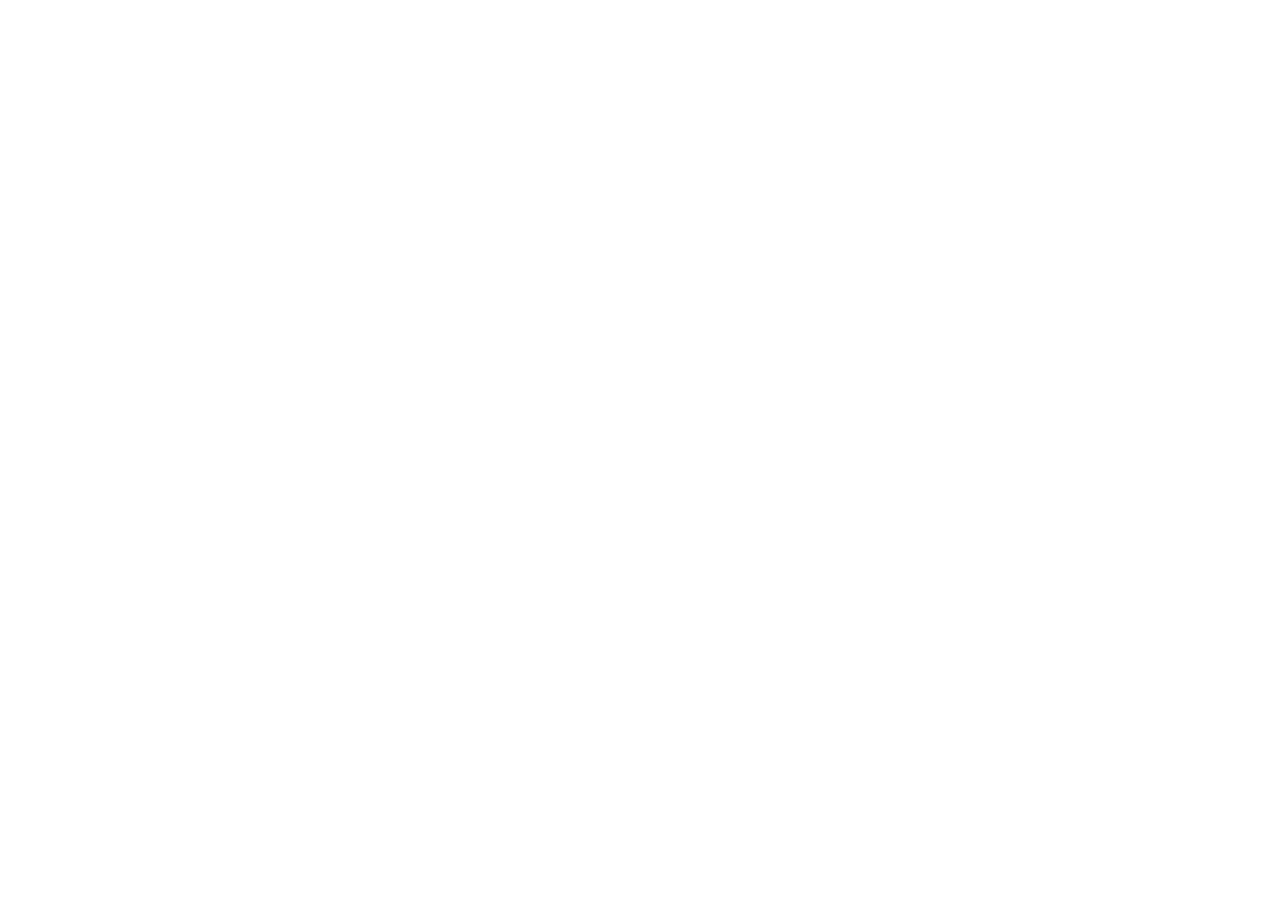
==== index.html @ dc981aa7 "deploy" ====
<!DOCTYPE html><html lang=""><head><meta charset="utf-8"><meta http-equiv="X-UA-Compatible" content="IE=edge"><meta name="viewport" content="width=device-width,initial-scale=1,maximum-scale=1,minimum-scale=1,viewport-fit=cover"><link rel="icon" href="/favicon.ico"><link rel="shortcut icon" href="/favicon.ico"><script async src="https://www.googletagmanager.com/gtag/js?id=G-6TL5RCTDJ3"></script><script src="/vemachine.js"></script><title>AveSwap</title><script>// function redirect() {
      //   let isMobile = /mobile|phone|pad|pod|iPhone|iPod|ios|iPad|Android|Mobile|BlackBerry|IEMobile|MQQBrowser|JUC|Fennec|wOSBrowser|BrowserNG|WebOS|Symbian|Windows Phone/i.test(navigator.userAgent)
      //   if (!isMobile && location.protocol.includes('http') && !location.host.includes('test') && !location.host.includes('jfswap')) {
      //     location.replace(location.href.replace('m.', ''))
      //   }
      // }
      // redirect()</script><link href="/static/css/Bridge.b11b07ba.css" rel="prefetch"><link href="/static/css/BridgeTx.01d89376.css" rel="prefetch"><link href="/static/css/LimitOrder.e5203918.css" rel="prefetch"><link href="/static/css/Swap.1fa4d553.css" rel="prefetch"><link href="/static/css/SwapTxs.ce551dad.css" rel="prefetch"><link href="/static/js/Bridge.b2d4d0d3.js" rel="prefetch"><link href="/static/js/BridgeTx.7d038ff4.js" rel="prefetch"><link href="/static/js/LimitOrder.824a1caa.js" rel="prefetch"><link href="/static/js/Swap.4b76251c.js" rel="prefetch"><link href="/static/js/SwapTxs.c3da7a2e.js" rel="prefetch"><link href="/static/js/chunk-1e1d5da4.9e9d38be.js" rel="prefetch"><link href="/static/js/chunk-2fb78ffe.a0fb2493.js" rel="prefetch"><link href="/static/js/chunk-65f6281f.8e186302.js" rel="prefetch"><link href="/static/js/chunk-6ba0bfd4.26ed86c7.js" rel="prefetch"><link href="/static/js/chunk-758f9f1c.9ced2335.js" rel="prefetch"><link href="/static/js/chunk-echarts.da0a5b92.js" rel="prefetch"><link href="/static/js/vendors~Swap.000477f6.js" rel="prefetch"><link href="/static/css/app.3b348940.css" rel="preload" as="style"><link href="/static/css/chunk-iconfont.5637885b.css" rel="preload" as="style"><link href="/static/css/chunk-vue.32d0aa99.css" rel="preload" as="style"><link href="/static/js/app.6eaf644f.js" rel="preload" as="script"><link href="/static/js/chunk-ethers.f6ecdf95.js" rel="preload" as="script"><link href="/static/js/chunk-iconfont.99126e54.js" rel="preload" as="script"><link href="/static/js/chunk-vue.ced84779.js" rel="preload" as="script"><link href="/static/js/runtime.89ff5430.js" rel="preload" as="script"><link href="/static/css/chunk-vue.32d0aa99.css" rel="stylesheet"><link href="/static/css/chunk-iconfont.5637885b.css" rel="stylesheet"><link href="/static/css/app.3b348940.css" rel="stylesheet"></head><body><noscript><strong>We're sorry but avedex-m doesn't work properly without JavaScript enabled. Please enable it to continue.</strong></noscript><div id="app"></div><script>window.dataLayer = window.dataLayer || [];
      function gtag(){dataLayer.push(arguments);}
      gtag('js', new Date());

      gtag('config', 'G-6TL5RCTDJ3');</script><script src="/static/js/runtime.89ff5430.js"></script><script src="/static/js/chunk-vue.ced84779.js"></script><script src="/static/js/chunk-iconfont.99126e54.js"></script><script src="/static/js/chunk-ethers.f6ecdf95.js"></script><script src="/static/js/app.6eaf644f.js"></script></body></html>
---- static/css/Bridge.b11b07ba.css ----
.rebate-swipe[data-v-cfb9e7fe]{padding:0!important}.rebate-container[data-v-cfb9e7fe]{width:100%;padding:.2rem .32rem 0;font-size:.24rem;color:#333;letter-spacing:0;font-weight:500;background:#fff}.rebate-container .rebate-bg[data-v-cfb9e7fe]{background-image:url(../../static/img/rebate-bg.fc50dbd7.png);background-repeat:no-repeat;background-size:cover;background-position:50%;height:.88rem;line-height:.88rem;padding:0 .2rem}.rebate-container .rebate-bg.fastTrade[data-v-cfb9e7fe]{background-image:url(../../static/img/fastTrade-bg.28799600.png)}.icon-settings[data-v-0301828e],.icon-slippage[data-v-0301828e]{font-size:.36rem}.icon-settings[data-v-0301828e]:active,.icon-slippage[data-v-0301828e]:active{opacity:.5}.popup-content[data-v-0301828e]{--van-cell-background-color:#fff}.radio-group[data-v-0301828e]{display:flex;align-items:center;justify-content:space-between;margin-bottom:.2rem;width:100%}.radio-group .radio-input[data-v-0301828e]{width:0;height:0;font-size:0;opacity:0}.radio-group .radio-input:checked+.radio-item[data-v-0301828e]{background:#558bed;color:#fff}.radio-group .radio-input:disabled+.radio-item[data-v-0301828e]{opacity:.5}.radio-group .radio-item[data-v-0301828e]{background:#f5f6f7;border-radius:.16rem;min-width:1.72rem;font-size:.28rem;color:#666;letter-spacing:0;font-weight:400;text-align:center;height:.64rem;line-height:.64rem}.slippage-label[data-v-0301828e]{font-size:.28rem;color:#333;letter-spacing:0;text-align:center;font-weight:400;text-align:left;display:flex;align-items:center}.slippage-label .iconfont[data-v-0301828e]:active{opacity:.5}.slippage-input[data-v-0301828e]{width:100%;display:flex;align-items:center;font-size:.32rem;color:#333;font-weight:400}.slippage-input .input[data-v-0301828e]{font-size:.28rem;background:#fff;border:.02rem solid #dcdee0;border-radius:.16rem;height:.72rem;padding:0 .28rem;flex:1}.slippage-input .input[data-v-0301828e]:focus-within{border-color:#558bed}.slippage-input .input[data-v-0301828e] .van-field__body{height:100%}.slippage-input span[data-v-0301828e]{margin-left:.1rem}.form-submit[data-v-0301828e]{margin-top:.8rem}.select-box[data-v-e9b17790]{display:inline-flex}.select-container[data-v-e9b17790]{width:100%;background:#f5f6f7;border-radius:.08rem;font-size:.32rem;color:#333;letter-spacing:0;font-weight:400;padding:.1rem 0;display:flex;align-items:center;justify-content:center;border:none}.select-container[data-v-e9b17790]>:first-child{min-width:70%}.select-container[data-v-e9b17790]:active{opacity:.5}.select-container .iconfont[data-v-e9b17790]{color:#999;font-size:.2rem;margin-left:.1rem}.search-bar[data-v-e9b17790]{background-color:#fff;z-index:5;position:sticky;top:0}.search-bar[data-v-e9b17790] .van-icon-clear{font-size:.4rem}.tabs[data-v-e9b17790]{z-index:3;position:sticky;top:1.08rem}.pop-title[data-v-e9b17790]{font-size:.28rem;color:#333;font-weight:400;padding:.28rem;background-color:#fff}.tokens[data-v-e9b17790]{background-color:#fff;padding-bottom:1rem}.token-container[data-v-e9b17790]{display:flex;align-items:center;justify-content:center}.token-container .text-s[data-v-e9b17790]{display:flex;flex-direction:column;justify-content:flex-start;align-items:flex-start;line-height:1}.token-container .text-l[data-v-e9b17790]{color:#999;font-size:.24rem}.token-item[data-v-e9b17790]{line-height:1;font-size:.28rem;display:flex;align-items:center;color:#333;letter-spacing:0;font-weight:400;padding:.28rem}.token-item[data-v-e9b17790]:active{opacity:.5}.token-item .icon-token[data-v-e9b17790]{margin-right:.14rem}.token-item .main[data-v-e9b17790]{display:flex;align-items:center}.token-item .minor[data-v-e9b17790]{font-size:.24rem;color:#999;letter-spacing:0;font-weight:400;margin-top:.04rem;display:inline-block}.right-label[data-v-e9b17790]{margin-right:10%;text-align:right;font-size:.28rem}.risk-status[data-v-e9b17790]{font-size:.24rem;color:#878fbc;border:.02rem solid;border-radius:.4rem;padding:.06rem .1rem;display:inline-block;margin-left:.1rem}.risk-status.high[data-v-e9b17790]{color:#f72121}.icon-token-container[data-v-e9b17790]{display:inline-block;position:relative}.icon-token-container .icon-network[data-v-e9b17790]{font-size:.28rem;position:absolute;bottom:.02rem;right:-.1rem;border-radius:50%;border:.02rem solid #fff}.un-tag[data-v-e9b17790]{font-size:.2rem;color:#999;margin-left:.1rem}.search-icon[data-v-e9b17790]{color:#999;padding:.1rem .1rem;text-align:center;flex:1;position:relative;z-index:1;border-left:.02rem solid #eee;border-radius:.04rem}.search-icon[data-v-e9b17790]:active{opacity:.5}.select-box[data-v-2622368e]{display:inline-flex}.select-container[data-v-2622368e]{width:100%;background-color:transparent;border-radius:.08rem;font-size:.24rem;color:#333;letter-spacing:0;font-weight:400;display:inline-flex;align-items:center;justify-content:center;border:none}.select-container[data-v-2622368e]:active{opacity:.5}.select-container .iconfont[data-v-2622368e]{color:#999;font-size:.2rem;margin-left:.1rem}.pop-title[data-v-2622368e]{font-size:.28rem;color:#333;font-weight:400;padding:.28rem;background-color:#fff}.tokens[data-v-2622368e]{background-color:#fff;padding-bottom:1rem}.token-container[data-v-2622368e]{display:flex;align-items:center;justify-content:center}.token-item-li[data-v-2622368e]{padding:0;border-bottom:.02rem solid #eee}.token-item-li.no-gas .token-item[data-v-2622368e],.token-item-li.no-gas[data-v-2622368e]{padding-bottom:0}.token-item[data-v-2622368e]{padding:.2rem .24rem;line-height:1;font-size:.28rem;display:flex;align-items:center;color:#333;letter-spacing:0;font-weight:400}.token-item[data-v-2622368e]:active{opacity:.5}.token-item.header[data-v-2622368e]{font-size:.24rem;color:#999;padding:.2rem .28rem 0 .28rem;box-shadow:none}.token-item .icon-token[data-v-2622368e]{margin-right:.14rem}.token-item .main[data-v-2622368e]{display:flex;align-items:center}.token-item .minor[data-v-2622368e]{font-size:.24rem;color:#999;letter-spacing:0;font-weight:400;margin-top:.04rem;display:inline-block}.right-label[data-v-2622368e]{margin-right:5%;text-align:right}.risk-status[data-v-2622368e]{font-size:.24rem;color:#878fbc;border:.02rem solid;border-radius:.4rem;padding:.06rem .1rem;display:inline-block;margin-left:.1rem}.risk-status.high[data-v-2622368e]{color:#f72121}.icon-token-container[data-v-2622368e]{display:inline-block;position:relative}.icon-token-container .icon-network[data-v-2622368e]{font-size:.28rem;position:absolute;bottom:0;right:-.1rem;border-radius:50%;border:.02rem solid #fff}.tag[data-v-2622368e]{font-size:.2rem;color:#fff;letter-spacing:0;font-weight:400;background:#12b886;border:.01rem solid #12b886;border-radius:.16rem;padding:.04rem .1rem;margin-left:.1rem}.tag.color-3f80f7[data-v-2622368e]{background:transparent;border:.02rem solid #3f80f7;color:#3f80f7}.tag-no-gas[data-v-2622368e]{font-size:.2rem;font-weight:400;padding:.06rem .24rem .1rem .3rem;color:#3f80f7;border-radius:.1rem .1rem 0 0}.submit-btn[data-v-18592c3f]{margin-top:.6rem}.token-container[data-v-18592c3f]{display:flex;align-items:center;justify-content:center}.icon-token-container[data-v-18592c3f]{display:inline-block;position:relative}.icon-token-container .icon-network[data-v-18592c3f]{font-size:.28rem;position:absolute;bottom:0;right:-.1rem;border-radius:50%;border:.02rem solid #fff}.swap-container[data-v-18592c3f]{font-size:.28rem;color:#333;letter-spacing:0;line-height:.32rem;font-weight:400;padding:.3rem .32rem}.swap-container .tips[data-v-18592c3f]{text-align:center;font-size:.24rem;color:#999;letter-spacing:0;line-height:.32rem;font-weight:400;margin-top:.1rem}.swap-container .li-item[data-v-18592c3f]{font-size:.24rem;margin-top:.2rem}.swap-container .li-item[data-v-18592c3f]>:first-child{color:#999}.tag[data-v-18592c3f]{font-size:.2rem;color:#3f80f7;letter-spacing:0;font-weight:400;border:.02rem solid #3f80f7;border-radius:.24rem;padding:.04rem .1rem;margin-left:.1rem}.txs-container[data-v-f70b5402]{background-color:#fff;margin-top:.2rem;padding:0;text-align:left;font-size:.28rem;color:#333;letter-spacing:0;font-weight:400;padding-bottom:1rem}.txs-container h3[data-v-f70b5402]{font-size:.28rem;color:#000;letter-spacing:0;font-weight:400;margin:0;padding:.24rem .32rem}.txs-container .label[data-v-f70b5402]{font-size:.24rem;color:#999;letter-spacing:0;font-weight:400}.txs-container .tx-li-item[data-v-f70b5402]{padding:.32rem}.token-container[data-v-f70b5402]{display:flex;align-items:center;justify-content:center}.icon-token-container[data-v-f70b5402]{display:inline-block;position:relative}.icon-token-container .icon-network[data-v-f70b5402]{font-size:.24rem;position:absolute;bottom:.02rem;right:-.08rem;border-radius:50%;border:.02rem solid #fff}.swap-title[data-v-87af1496]{font-size:.32rem;color:#000;font-weight:400;margin-bottom:.5rem;text-align:center}.swap-info[data-v-87af1496]{border-radius:.2rem;font-size:.28rem;color:#333;font-weight:400}.swap-info .swap-info_item[data-v-87af1496]{display:flex;justify-content:space-between;align-items:flex-start;font-size:.28rem;color:#333;font-weight:400}.swap-info .swap-info_item+.swap-info_item[data-v-87af1496]{margin-top:.3rem}.swap-info .swap-info_item .swap-info_item-value[data-v-87af1496]{text-align:right}.swap-info .swap-info_item .swap-info_item-value .p-item+.p-item[data-v-87af1496]{margin-top:.2rem}.swap-info .swap-info_item.header[data-v-87af1496]{flex-direction:column;align-items:center}.swap-info .swap-info_item.header .header-li[data-v-87af1496]{display:flex;align-items:center;justify-content:space-between;width:100%}.swap-info .swap-info_item.header .header-li .header-li_left[data-v-87af1496]{display:flex;align-items:center}.swap-info .swap-info_item.header .header-li .header-li_right[data-v-87af1496]{font-size:.28rem}.swap-info .swap-info_item.header .swap-info_item-value[data-v-87af1496]{display:flex;align-items:center}.swap-info .swap-info_item.header .icon-token[data-v-87af1496]{height:.48rem;border-radius:50%;margin-right:.1rem}.swap-info .swap-info_item.bottom-line[data-v-87af1496]{padding-bottom:.3rem;border-bottom:.02rem solid rgba(135,143,188,.3)}.switch-box[data-v-87af1496]{margin:.2rem 0;text-align:center}.switch-box .switch-icon[data-v-87af1496]{font-size:.28rem;font-weight:bolder;color:var(--van-color-primary);padding:.16rem;border-radius:50%;background:#dde6f7}.footer[data-v-87af1496]{display:flex;margin-top:.7rem;justify-content:center}.footer .submit-button[data-v-87af1496]{border-radius:.2rem}.icon-copy[data-v-87af1496]{margin-left:.1rem}.icon-copy[data-v-87af1496]:active{opacity:.5}.path-amm[data-v-87af1496],.path-list[data-v-87af1496]{display:flex;justify-content:center;align-items:center}.path-amm[data-v-87af1496]{flex-direction:column}.icon-amm-logo[data-v-87af1496]{width:.24rem}.bg-change[data-v-87af1496]{background:#f5f6f7;border-radius:.36rem;display:flex;align-items:center;justify-content:space-between;font-size:.24rem;color:#999;letter-spacing:0;line-height:.32rem;font-weight:400;--van-button-small-height:0.56rem;padding:.08rem .08rem .08rem .2rem;margin:.2rem 0}.bg-change .btn[data-v-87af1496]{min-width:1.72rem}.b-s-c[data-v-87af1496]{margin:.3rem 0}.b-s-c button[data-v-87af1496]{padding:0}.b-s-c ul[data-v-87af1496]{padding-left:.04rem}.select-container[data-v-76f032e2]{width:100%;background:transparent;border-radius:.08rem;letter-spacing:0;display:flex;align-items:center;justify-content:center;border:none}.select-container[data-v-76f032e2]:active{opacity:.5}.select-container .iconfont[data-v-76f032e2]{color:#999;font-size:.2rem;margin-left:.1rem}.setting-title[data-v-76f032e2]{font-size:.28rem;color:#999;font-weight:400;margin-bottom:.2rem}.setting-title.mb-0[data-v-76f032e2]{margin-bottom:0}.slippage-setting[data-v-76f032e2]{display:flex;justify-content:space-between}.slippage-setting button[data-v-76f032e2]{line-height:1;background:#f5f6f7;border-radius:.08rem;min-width:1.48rem;padding:.16rem 0;text-align:center;font-size:.28rem;color:#333;letter-spacing:0;font-weight:400}.slippage-setting button[data-v-76f032e2]:active{opacity:.5}.slippage-setting button.active[data-v-76f032e2]{background:#3f80f7;color:#fff}.slippage-setting .input[data-v-76f032e2]{width:1.48rem;border:.02rem solid #dcdee0;border-radius:.08rem;padding:.16rem .1rem}.submit-btn[data-v-76f032e2]{margin-top:.7rem;border-radius:.08rem}.iconfont[data-v-76f032e2]{color:#ccc;margin-right:.1rem;font-size:.32rem}.icon-settings[data-v-76f032e2]{margin-right:0;font-size:.36rem}.class-b-s[data-v-76f032e2]{border-top:.02rem solid #ebedf0;border-bottom:.02rem solid #ebedf0;padding:.3rem 0;margin:.3rem 0}.bridge-container[data-v-fc6f3938]{padding-bottom:1rem;background:#f8f8f8}.bridge-container .rebate-container[data-v-fc6f3938]{width:100%;padding:.2rem .32rem 0;font-size:.24rem;color:#333;letter-spacing:0;font-weight:500;background:#fff}.bridge-container .rebate-container .rebate-bg[data-v-fc6f3938]{background-image:url(../../static/img/rebate-bg.fc50dbd7.png);background-repeat:no-repeat;background-size:cover;background-position:50%;height:.88rem;line-height:.88rem;padding:0 .2rem}.bridge-container .top[data-v-fc6f3938]{background:#fff;display:flex;justify-content:space-between;align-items:center;padding:.2rem .32rem}.bridge-container .form-container[data-v-fc6f3938]{background:#fff;padding:.2rem .32rem}.bridge-container .card-container[data-v-fc6f3938]{font-size:.24rem;color:#999;background:#f5f6f7;border-radius:.08rem;padding:.2rem .32rem}.bridge-container .card-container .card-container_top[data-v-fc6f3938]{display:flex;justify-content:space-between;align-items:center}.bridge-container .card-container.t[data-v-fc6f3938]{border-radius:.2rem .2rem 0 0}.bridge-container .card-container.b[data-v-fc6f3938]{border-radius:0 0 .2rem .2rem}.bridge-container .max-btn[data-v-fc6f3938]{margin-left:.1rem;font-size:.24rem;height:.36rem;word-break:keep-all;font-size:.2rem;--van-button-border-width:0.01rem}.bridge-container .txs-container[data-v-fc6f3938]{background-color:#fff;margin-top:.2rem;padding:0;text-align:left;font-size:.28rem;color:#333;letter-spacing:0;font-weight:400}.bridge-container .txs-container h3[data-v-fc6f3938]{font-size:.28rem;color:#000;letter-spacing:0;font-weight:400;margin:0;padding:.24rem .32rem}.bridge-container .txs-container .label[data-v-fc6f3938]{font-size:.24rem;color:#999;letter-spacing:0;font-weight:400}.bridge-container .txs-container .tx-li-item[data-v-fc6f3938]{padding:.32rem}.input-number[data-v-fc6f3938]{--van-cell-vertical-padding:0.1rem;--van-cell-font-size:0.32rem;padding-right:0;width:3rem}.input-address[data-v-fc6f3938],.input-number[data-v-fc6f3938]{--van-cell-horizontal-padding:0;--van-cell-background-color:transparent}.input-address[data-v-fc6f3938]{--van-cell-vertical-padding:0;--van-cell-font-size:0.28rem;padding-left:.2rem;flex:1}.switch-container[data-v-fc6f3938]{display:flex;justify-content:center;margin:-.26rem 0}.switch-container .switch-box[data-v-fc6f3938]{display:flex;justify-content:center;align-items:center;width:.64rem;height:.64rem;border:.04rem solid #fff;border-radius:50%;background:#f5f6f7}.switch-container .switch-box[data-v-fc6f3938]:active{opacity:.5}.switch-container .icon-switch[data-v-fc6f3938]{font-size:.28rem;color:#3f80f7;font-weight:600}.submit-btn[data-v-fc6f3938]{margin-top:.4rem;border-radius:.08rem}.rate-container[data-v-fc6f3938]{font-size:.24rem;color:#999;letter-spacing:0;font-weight:400;text-align:center;padding:.2rem 0}.token-container[data-v-fc6f3938]{display:flex;align-items:center;justify-content:center}.icon-token-container[data-v-fc6f3938]{display:inline-block;position:relative}.icon-token-container .icon-network[data-v-fc6f3938]{font-size:.24rem;position:absolute;bottom:0;right:-.08rem;border-radius:50%;border:.02rem solid #fff}.swap-container[data-v-fc6f3938]{font-size:.28rem;color:#333;letter-spacing:0;line-height:.32rem;font-weight:400;padding:.3rem .32rem}.swap-container .tips[data-v-fc6f3938]{text-align:center;font-size:.24rem;color:#999;letter-spacing:0;line-height:.32rem;font-weight:400;margin-top:.1rem}.swap-container .li-item[data-v-fc6f3938]{font-size:.24rem;margin-top:.2rem}.swap-container .li-item[data-v-fc6f3938]>:first-child{color:#999}.icon-lang[data-v-fc6f3938]{font-size:.36rem;margin-left:.32rem}.icon-lang[data-v-fc6f3938]:active{opacity:.5}.icon-countDown[data-v-fc6f3938]{background:#c1c1c1;color:#fff;font-size:.2rem;width:.6rem;height:.36rem;border-radius:.36rem;text-align:center;line-height:.36rem;margin-right:.32rem;letter-spacing:-.01rem}.pop-content[data-v-fc6f3938]{text-align:center;font-size:.28rem;color:#333;letter-spacing:0;font-weight:400;padding:1rem .32rem 2rem .32rem}.pop-content .card[data-v-fc6f3938]{background:#f5f6f7;border-radius:.42rem;padding:.2rem .28rem}.pop-content .text-1[data-v-fc6f3938]{font-size:.28rem;font-weight:400;color:#333;text-align:center;margin-top:.3rem;margin-bottom:.12rem}.pop-content .text-2[data-v-fc6f3938]{font-size:.24rem;font-weight:400;color:#3f80f7}.icon-container[data-v-fc6f3938]{width:.96rem;height:.96rem;border-radius:50%;display:flex;justify-content:center;align-items:center;background:#f7f8fa;margin:0 auto}.icon-container .icon-s[data-v-fc6f3938]{font-size:.48rem}.support-container[data-v-fc6f3938]{display:flex;align-items:center;justify-content:center;font-size:.28rem;color:#999;padding:.4rem 0 0 0}.support-container img[data-v-fc6f3938]{height:.48rem;margin-left:.2rem}.iconfont.icon-contacts[data-v-fc6f3938]{color:#999;font-size:.4rem;margin-left:.5rem}.select-action-pop[data-v-fc6f3938] .van-action-sheet__close{z-index:2}.select-container[data-v-fc6f3938]{font-size:.28rem}.select-title[data-v-fc6f3938]{background-color:#fff;width:100%;position:absolute;z-index:1;top:0;left:0;padding:.2rem 0;font-size:.32rem;display:flex;justify-content:center;align-items:center}.select-title button[data-v-fc6f3938]{border:none;background-color:transparent;padding:.1rem .2rem;color:#999}.select-title button.active[data-v-fc6f3938]{color:#333}.select-placeholder[data-v-fc6f3938]{height:1rem}.select-content[data-v-fc6f3938]{font-size:.28rem;color:#333;letter-spacing:0;font-weight:400;padding:0 .3rem 1rem}.select-content .select-item[data-v-fc6f3938]{display:flex;align-items:center;justify-content:space-between;font-size:.28rem;font-weight:400;border-bottom:.01rem solid #ebedf0;padding:.24rem 0}.select-content .select-item .select-item_left[data-v-fc6f3938]{color:#999}.select-content .select-item .select-item_left .select-item_left-bottom[data-v-fc6f3938]{margin-top:.04rem;display:flex;align-items:center;font-size:.24rem;color:#000;letter-spacing:0;font-weight:400}.select-content .select-item .select-item_left .select-item_left-bottom .icon-copy[data-v-fc6f3938]{font-size:.28rem;color:#999;margin-left:.1rem}.swap-label[data-v-fc6f3938]{background:#fff;font-size:.24rem;color:#999;letter-spacing:0;font-weight:400;padding:.04rem 0 .2rem 0;margin-top:.4rem}.swap-label li[data-v-fc6f3938]{display:flex;width:100%;justify-content:space-between;align-items:center}.swap-label li+li[data-v-fc6f3938]{margin-top:.08rem}.swap-label li[data-v-fc6f3938]>:nth-child(2){color:#333}.swap-label .swap-label_item-left[data-v-fc6f3938]{display:flex;align-items:center}.swap-label .swap-label_item-left .icon-changjianwentixiangguanwenti[data-v-fc6f3938]{color:#999;font-size:.28rem;margin-left:.1rem}.swap-label .select-token[data-v-fc6f3938]{display:flex;align-items:center;font-size:.24rem;color:#333;letter-spacing:0}.swap-label .select-token[data-v-fc6f3938]:active{opacity:.5}.swap-label .select-token.iconfont[data-v-fc6f3938]{color:#999;font-size:.2rem;margin-left:.1rem}.path-list[data-v-fc6f3938]{display:flex;justify-content:center;align-items:center;flex-wrap:wrap}.path-list.flex-start[data-v-fc6f3938]{justify-content:flex-start}.path-amm[data-v-fc6f3938]{display:flex;flex-direction:column;align-items:center;justify-content:center}.icon-amm-logo[data-v-fc6f3938]{width:.24rem}.token-item[data-v-fc6f3938]{line-height:1;font-size:.28rem;display:flex;align-items:center;color:#333;letter-spacing:0;font-weight:400;padding:.28rem}.token-item[data-v-fc6f3938]:active{opacity:.5}.token-item .flex-1[data-v-fc6f3938]{flex:1}.token-item .flex-2[data-v-fc6f3938]{flex:3}.token-item.header[data-v-fc6f3938]{font-size:.24rem;color:#999;padding:.2rem .28rem 0 .28rem}.token-item .icon-token[data-v-fc6f3938]{margin-right:.14rem}.token-item .main[data-v-fc6f3938]{display:flex;align-items:center}.token-item .minor[data-v-fc6f3938]{font-size:.24rem;color:#999;letter-spacing:0;font-weight:400;margin-top:.04rem;display:inline-block}.tag[data-v-fc6f3938]{font-size:.2rem;color:#fff;letter-spacing:0;font-weight:400;background:#12b886;border:.01rem solid #12b886;border-radius:.16rem;padding:.04rem .1rem;margin-left:.1rem}.select-action-pop .van-action-sheet__close{z-index:2}.tx-li-item[data-v-772f82de]{padding:.24rem .32rem;background-color:#fff;text-align:left;font-size:.28rem;color:#333;letter-spacing:0;font-weight:400}.tx-li-item .label[data-v-772f82de]{font-size:.24rem;color:#999;letter-spacing:0;font-weight:400}.token-container[data-v-772f82de]{display:flex;align-items:center;justify-content:center}.icon-token-container[data-v-772f82de]{display:inline-block;position:relative}.icon-token-container .icon-network[data-v-772f82de]{font-size:.24rem;position:absolute;bottom:.02rem;right:-.08rem;border-radius:50%;border:.02rem solid #fff}.btn-s[data-v-772f82de]{min-width:1rem;height:.44rem;margin-left:.1rem}.status-txt[data-v-772f82de]{font-size:.24rem;letter-spacing:0;font-weight:400}.select-container[data-v-605f2e86]{width:100%;background:#f5f6f7;border-radius:.08rem;font-size:.32rem;color:#333;letter-spacing:0;font-weight:400;padding:0;display:flex;align-items:center;justify-content:center;border:none}.select-container[data-v-605f2e86]>:first-child{min-width:70%}.select-container[data-v-605f2e86]:active{opacity:.5}.select-container .iconfont[data-v-605f2e86]{color:#999;font-size:.2rem;margin-left:.1rem}.search-bar[data-v-605f2e86]{background-color:#fff;z-index:3;position:sticky;top:0}.pop-title[data-v-605f2e86]{font-size:.28rem;color:#333;font-weight:400;padding:.28rem;background-color:#fff}.tokens[data-v-605f2e86]{background-color:#fff;padding-bottom:1rem;height:60vh}.token-container[data-v-605f2e86]{display:flex;align-items:center;justify-content:center}.token-item[data-v-605f2e86]{line-height:1;font-size:.28rem;display:flex;align-items:center;color:#333;letter-spacing:0;font-weight:400;padding:.28rem}.token-item[data-v-605f2e86]:active{opacity:.5}.token-item .icon-token[data-v-605f2e86]{margin-right:.14rem}.token-item .main[data-v-605f2e86]{display:flex;align-items:center}.token-item .minor[data-v-605f2e86]{font-size:.24rem;color:#999;letter-spacing:0;font-weight:400;margin-top:.04rem;display:inline-block}.right-label[data-v-605f2e86]{margin-right:10%;text-align:right;font-size:.28rem}.risk-status[data-v-605f2e86]{font-size:.24rem;color:#878fbc;border:.02rem solid;border-radius:.4rem;padding:.06rem .1rem;display:inline-block;margin-left:.1rem}.risk-status.high[data-v-605f2e86]{color:#f72121}.text-s[data-v-605f2e86]{display:flex;flex-direction:column;justify-content:flex-start;align-items:flex-start;line-height:1}.text-s .text-l[data-v-605f2e86]{color:#999;font-size:.24rem}.swap-title[data-v-3f55fafa]{font-size:.32rem;color:#000;font-weight:400;margin-bottom:.5rem;text-align:center}.swap-info[data-v-3f55fafa]{border-radius:.2rem;font-size:.28rem;color:#333;font-weight:400}.swap-info .swap-info_item[data-v-3f55fafa]{font-size:.24rem;color:#999;letter-spacing:0;font-weight:400;display:flex;justify-content:space-between;align-items:flex-start}.swap-info .swap-info_item+.swap-info_item[data-v-3f55fafa]{margin-top:.3rem}.swap-info .swap-info_item.tips[data-v-3f55fafa]{line-height:1.2}.swap-info .swap-info_item.tips+.tips[data-v-3f55fafa]{margin-top:.1rem}.swap-info .swap-info_item.tips.danger[data-v-3f55fafa]{color:#f81111}.swap-info .swap-info_item.tips.warning[data-v-3f55fafa]{color:#f8be46}.swap-info .swap-info_item .swap-info_item-value[data-v-3f55fafa]{flex-wrap:wrap;flex:1;font-size:.28rem;color:#333;letter-spacing:0;font-weight:400;display:flex;align-items:center;justify-content:flex-end}.swap-info .swap-info_item.header[data-v-3f55fafa]{flex-direction:column;align-items:center;font-size:.28rem;color:#333;font-weight:400}.swap-info .swap-info_item.header .header-li[data-v-3f55fafa]{display:flex;align-items:center;justify-content:space-between;width:100%}.swap-info .swap-info_item.header .header-li .header-li_left[data-v-3f55fafa]{display:flex;align-items:center}.swap-info .swap-info_item.header .header-li .header-li_right[data-v-3f55fafa]{font-size:.28rem}.swap-info .swap-info_item.header .swap-info_item-value[data-v-3f55fafa]{display:flex;align-items:center}.swap-info .swap-info_item.header .icon-token[data-v-3f55fafa]{height:.48rem;border-radius:50%;margin-right:.1rem}.switch-box[data-v-3f55fafa]{margin:.2rem 0;text-align:center}.switch-box .switch-icon[data-v-3f55fafa]{font-size:.28rem;font-weight:bolder;color:var(--van-color-primary);padding:.16rem;border-radius:50%;background:#dde6f7}.footer[data-v-3f55fafa]{display:flex;margin-top:.7rem;justify-content:center}.footer .submit-button[data-v-3f55fafa]{height:.76rem}.icon-copy[data-v-3f55fafa]{margin-left:.1rem}.icon-copy[data-v-3f55fafa]:active{opacity:.5}.path-amm[data-v-3f55fafa],.path-list[data-v-3f55fafa]{display:flex;justify-content:center;align-items:center}.path-amm[data-v-3f55fafa]{flex-direction:column}.icon-amm-logo[data-v-3f55fafa]{width:.24rem}.bg-change[data-v-3f55fafa]{background:#f5f6f7;border-radius:.36rem;display:flex;align-items:center;justify-content:space-between;font-size:.24rem;color:#999;letter-spacing:0;line-height:.32rem;font-weight:400;--van-button-small-height:0.56rem;padding:.08rem .08rem .08rem .2rem;margin:.2rem 0}.bg-change .btn[data-v-3f55fafa]{min-width:1.72rem}.icon-token[data-v-3f55fafa]{height:.4rem;border-radius:50%;margin-right:.1rem}.tag-question[data-v-3f55fafa]{background:#ffe9ec;border-radius:.16rem;font-size:.24rem;color:#f6465d;letter-spacing:0;line-height:.32rem;font-weight:400;margin-left:.1rem;border:none;padding:0 .1rem}.swap-container[data-v-1df704e0]{--van-nav-bar-background-color:#fff;--van-nav-bar-arrow-size:0.4rem;--van-nav-bar-title-text-color:#333;--van-nav-bar-icon-color:#191c32;--van-cell-background-color:#fff;background:#f8f8f8;min-height:100vh}.top[data-v-1df704e0]{background:#fff;font-size:.28rem;color:#333;text-align:center;font-weight:400;padding:.22rem .28rem}.top .left[data-v-1df704e0],.top[data-v-1df704e0]{display:flex;align-items:center}.top .left[data-v-1df704e0]:active{opacity:.5}.top .icon-lang[data-v-1df704e0]{font-size:.36rem;margin-left:.32rem}.top .icon-lang[data-v-1df704e0]:active{opacity:.5}.swap-content[data-v-1df704e0]{background:#fff;padding:.2rem .28rem .2rem .28rem;display:flex}.swap-content_left[data-v-1df704e0]{flex:1.2}.swap-content_center[data-v-1df704e0]{width:.28rem}.swap-content_right[data-v-1df704e0]{flex:.8;overflow-y:auto}.swap-form[data-v-1df704e0]{flex:1}.swap-form[data-v-1df704e0] .van-stepper{display:inline-flex;width:100%}.swap-form[data-v-1df704e0] .van-stepper .van-stepper__input{flex:1}.select-c[data-v-1df704e0]{margin-bottom:.2rem;font-size:.28rem;--vs-font-size:0.28rem;--vs-border-width:0.01rem;--vs-border-color:#f5f6f7}.select-c[data-v-1df704e0] .v-select{background:#f5f6f7;border-radius:.08rem;padding:0 .06rem}.price-label[data-v-1df704e0]{background:#f0f0f0;border-radius:.08rem;font-size:.28rem;color:#999;letter-spacing:0;font-weight:400;margin-top:.2rem;text-align:center;padding:.2rem 0}.outAmount-input[data-v-1df704e0]{background:#f5f6f7;border-radius:.08rem;padding:.12rem .2rem;font-size:.28rem;align-items:center}.select-token[data-v-1df704e0]{display:flex;align-items:center;font-size:.24rem;color:#333;letter-spacing:0}.select-token[data-v-1df704e0]:active{opacity:.5}.select-token.iconfont[data-v-1df704e0]{color:#999;font-size:.2rem;margin-left:.1rem}.section-1[data-v-1df704e0]{display:flex;justify-content:space-between;align-items:center;font-size:.24rem;color:#999;letter-spacing:0;font-weight:400;margin-top:.2rem}.section-1+.section-1[data-v-1df704e0]{margin-top:.06rem}.section-1[data-v-1df704e0] :last-child{color:#333;text-align:right;word-wrap:break-word;word-break:break-word}.section-1 .max-btn[data-v-1df704e0]{border:none;color:var(--van-color-primary);background:transparent;padding:0;margin-left:.1rem}.submit-btn[data-v-1df704e0]{margin-top:.4rem;border-radius:.12rem}.token-info[data-v-1df704e0]{display:flex;align-items:center;font-size:.28rem;color:#333;text-align:center;font-weight:400}.right-section-1[data-v-1df704e0]{display:flex;align-items:center;flex-wrap:wrap;font-size:.28rem;color:#333;letter-spacing:0;font-weight:500;margin-top:.2rem}.right-section-1[data-v-1df704e0] :nth-child(2){font-size:.28rem;letter-spacing:0;font-weight:500;margin-left:.1rem}.right-section-2[data-v-1df704e0]{width:100%}.right-section-2 th[data-v-1df704e0]{font-size:.24rem;color:#666;letter-spacing:0;font-weight:500;padding:.04rem 0}.right-section-2 td[data-v-1df704e0]{padding:.04rem 0;font-size:.24rem;color:#666;letter-spacing:0;font-weight:400}.right-section-2 td[data-v-1df704e0] :nth-child(2){color:#999}.right-section-2 td[data-v-1df704e0]:first-child,.right-section-2 th[data-v-1df704e0]:first-child{text-align:left}.right-section-2 td[data-v-1df704e0]:nth-child(2),.right-section-2 th[data-v-1df704e0]:nth-child(2){text-align:right}.btn-more[data-v-1df704e0]{width:100%;font-size:.24rem;color:#999;letter-spacing:0;font-weight:400;display:flex;align-items:center;justify-content:center;margin:.16rem 0}.btn-more[data-v-1df704e0]:active{opacity:.5}.swap-label[data-v-1df704e0]{background:#fff;font-size:.24rem;color:#999;letter-spacing:0;font-weight:400;padding:.04rem .28rem .2rem .28rem}.swap-label li[data-v-1df704e0]{display:flex;width:100%;justify-content:space-between;align-items:center}.swap-label li+li[data-v-1df704e0]{margin-top:.08rem}.swap-label li[data-v-1df704e0]>:nth-child(2){color:#333}.section-bottom[data-v-1df704e0]{margin-top:.2rem}.section-bottom .title[data-v-1df704e0]{--van-tabs-bottom-bar-height:0.04rem;background-color:#fff;border:.01rem solid #ebedf0;display:flex;align-items:center;font-size:.24rem;color:#999;letter-spacing:0;text-align:center;font-weight:400;padding:0 .28rem 0 0}.section-bottom .title .icon-checked[data-v-1df704e0]{margin-right:.1rem}.section-bottom .tag-status[data-v-1df704e0]{font-size:.24rem;color:#666;font-weight:400;background:#f6f6f6;border-radius:.04rem;padding:.04rem .1rem;min-width:1rem;text-align:center}.section-bottom .tag-status.green[data-v-1df704e0]{color:#12b886;background:#dbf4ed}.search-bar[data-v-1df704e0]{background-color:#fff;z-index:3;position:sticky;top:0}.pop-title[data-v-1df704e0]{font-size:.28rem;color:#333;font-weight:400;padding:.28rem;background-color:#fff}.tokens[data-v-1df704e0]{background-color:#fff;padding-bottom:1rem}.token-item .flex-1[data-v-1df704e0]{flex:1}.token-item .flex-2[data-v-1df704e0]{flex:3}.select-token-btn[data-v-1df704e0] button{padding:0;margin:0}.icon-history[data-v-1df704e0]{font-size:.4rem;margin-left:.36rem}.icon-history[data-v-1df704e0]:active{opacity:.5}.icon-shuaxin[data-v-1df704e0]{font-size:.4rem;margin-left:.36rem}.icon-shuaxin[data-v-1df704e0]:active{opacity:.5}.swap-label_item-left[data-v-1df704e0]{display:flex;align-items:center}.swap-label_item-left .icon-changjianwentixiangguanwenti[data-v-1df704e0]{color:#999;font-size:.28rem;margin-left:.1rem}.warning-1[data-v-1df704e0]{color:#ff0!important}.warning[data-v-1df704e0]{color:#f7933f!important}.danger[data-v-1df704e0]{color:#f81111!important}.path-list[data-v-1df704e0]{display:flex;justify-content:center;align-items:center;flex-wrap:wrap}.path-list.flex-start[data-v-1df704e0]{justify-content:flex-start}.path-amm[data-v-1df704e0]{display:flex;flex-direction:column;align-items:center;justify-content:center}.icon-amm-logo[data-v-1df704e0]{width:.24rem}.swap-submitted-container[data-v-1df704e0]{display:flex;flex-direction:column;align-items:center}.swap-submitted-container .icon-success-box[data-v-1df704e0]{border-radius:50%;background-color:#eee;display:inline-flex;align-items:center;justify-content:center;width:1.4rem;height:1.4rem}.swap-submitted-container .icon-success-box .icon-success[data-v-1df704e0]{width:1rem;color:var(--van-color-primary)}.swap-submitted-container .text-1[data-v-1df704e0]{font-size:.4rem;color:#333;font-weight:400;margin-top:.4rem}.swap-submitted-container .text-2[data-v-1df704e0]{font-size:.28rem;color:#787b86;font-weight:400;margin-top:.2rem}.swap-submitted-container .submit-button[data-v-1df704e0]{margin-top:.8rem}.swap-submitted-container .btn-close[data-v-1df704e0]{margin-top:.3rem}.footer-container[data-v-1df704e0]{display:flex;justify-content:center;align-items:center;padding:0 .3rem}.section-audit[data-v-1df704e0]{font-size:.24rem;display:flex;align-items:center;justify-content:center;color:#999;padding:.6rem 0}.section-audit img[data-v-1df704e0]{height:.6rem;margin-left:.2rem}.icon-countDown[data-v-1df704e0]{background:#c1c1c1;color:#fff;font-size:.2rem;width:.36rem;height:.36rem;border-radius:50%;text-align:center;line-height:.36rem;margin-right:.32rem;letter-spacing:-.01rem}.router-pop[data-v-1df704e0]{font-size:.32rem;text-align:left;padding:.4rem 0}.router-pop .title[data-v-1df704e0]{text-align:center}.router-pop .text[data-v-1df704e0]{color:#999;font-size:.24rem}.router-pop .flex[data-v-1df704e0]{display:flex}.router-pop .flex-1[data-v-1df704e0]{flex:1}.token-item[data-v-1df704e0]{line-height:1;font-size:.28rem;display:flex;align-items:center;color:#333;letter-spacing:0;font-weight:400;padding:.28rem}.token-item[data-v-1df704e0]:active{opacity:.5}.token-item.header[data-v-1df704e0]{font-size:.24rem;color:#999;padding:.2rem .28rem 0 .28rem}.token-item .icon-token[data-v-1df704e0]{margin-right:.14rem}.token-item .main[data-v-1df704e0]{display:flex;align-items:center}.token-item .minor[data-v-1df704e0]{font-size:.24rem;color:#999;letter-spacing:0;font-weight:400;margin-top:.04rem;display:inline-block}.right-label[data-v-1df704e0]{margin-right:.2rem;text-align:right}.tag[data-v-1df704e0]{font-size:.2rem;color:#fff;letter-spacing:0;font-weight:400;background:#12b886;border:.01rem solid #12b886;border-radius:.16rem;padding:.04rem .1rem;margin-left:.1rem}.card-container[data-v-1df704e0]{font-size:.24rem;background:#f5f6f7;border-radius:.12rem;padding:.2rem .32rem;position:relative}.card-container .target-tag[data-v-1df704e0]{position:absolute;left:0;top:0;font-size:.12rem;color:#3f80f7;letter-spacing:0;font-weight:400;background:#ebf2fe;border-radius:.12rem 0 .1rem 0;padding:.04rem .16rem}.card-container .card-container_top .s-text[data-v-1df704e0],.card-container .card-container_top[data-v-1df704e0]{font-size:.24rem;color:#999}.card-container .btn-t[data-v-1df704e0]{font-size:.2rem;color:var(--van-color-primary);border:none;padding:0;margin:0;margin-left:.1rem;background-color:transparent}.card-container .input-number[data-v-1df704e0]{flex:1;--van-cell-vertical-padding:0;--van-cell-horizontal-padding:0.1rem;--van-cell-background-color:transparent;--van-cell-font-size:0.32rem;padding-right:0}.btn-list[data-v-1df704e0]{display:flex;justify-content:flex-end;align-items:center;padding:.2rem 0 .1rem 0}.btn-list .btn-t[data-v-1df704e0]{font-size:.2rem;color:var(--van-color-primary);border:none;margin:0;margin-left:.1rem;background-color:transparent;border:.02rem solid;border-radius:.2rem;padding:.04rem .1rem;color:#999}.btn-list .btn-t[data-v-1df704e0]:focus{color:var(--van-color-primary)}.btn-p-list[data-v-1df704e0]{display:flex;justify-content:space-between;align-items:center;padding:.2rem 0}.btn-p-list .btn-t[data-v-1df704e0]{width:calc(25% - .06rem);font-size:.2rem;color:var(--van-color-primary);border:none;margin:0;background:#f5f6f7;padding:.04rem .1rem;height:.16rem}.btn-p-list .btn-t[data-v-1df704e0]:focus{background:var(--van-color-primary)}.icon-collapse-down[data-v-1df704e0]{font-size:.24rem}.switch-container[data-v-1df704e0]{position:relative;display:flex;justify-content:center;margin:-.26rem 0;z-index:1}.switch-container .switch-box[data-v-1df704e0]{display:flex;justify-content:center;align-items:center;width:.64rem;height:.64rem;border:.04rem solid #fff;border-radius:50%;background:#f5f6f7}.switch-container .switch-box[data-v-1df704e0]:active{opacity:.5}.switch-container .icon-switch[data-v-1df704e0]{font-size:.28rem;color:#3f80f7;font-weight:600}.limit-price-label[data-v-1df704e0]{font-size:.24rem;color:#999;letter-spacing:0;font-weight:400}.limit-price-icon[data-v-1df704e0]{font-size:.32rem;background-color:transparent;margin:0;padding:0;border:none;color:#333}.limit-price-icon[data-v-1df704e0]:disabled{color:#999}.limit-price-icon[data-v-1df704e0]:active{opacity:.5}.tabs-triangle[data-v-1df704e0]{background:#f5f6f7;border-radius:.08rem;display:flex;font-size:.28rem;color:#999;letter-spacing:0;font-weight:400;margin-bottom:.2rem;--tab-w:0.2rem}.tabs-triangle .tab-item[data-v-1df704e0]{flex:1;background:#f5f6f7;border:none;border-radius:.08rem;padding:.12rem .24rem}.tabs-triangle .tab-item[data-v-1df704e0]:active{opacity:.5}.tabs-triangle .tab-item+.tab-item[data-v-1df704e0]{margin-left:.2rem}.tabs-triangle .tab-item+.tab-item.active[data-v-1df704e0]{border-radius:.04rem .08rem .08rem .04rem}.tabs-triangle .tab-item+.tab-item.active[data-v-1df704e0]:after{content:"";background:#3f80f7;position:absolute;display:inline-flex;width:var(--tab-w);height:100%;top:50%;right:100%;left:auto;transform:translateY(-50%);clip-path:polygon(0 50%,var(--tab-w) 0,var(--tab-w) 100%)}.tabs-triangle .tab-item.active[data-v-1df704e0]{background:#3f80f7;color:#fff;position:relative;border:.01rem solid #3f80f7;border-radius:.08rem .04rem .04rem .08rem}.tabs-triangle .tab-item.active[data-v-1df704e0]:after{content:"";background:#3f80f7;position:absolute;display:inline-flex;width:var(--tab-w);height:100%;top:50%;left:100%;right:auto;transform:translateY(-50%);clip-path:polygon(0 100%,var(--tab-w) 50%,0 0)}.tabs-triangle .tab-item.active.up[data-v-1df704e0]{background:var(--upColor);border-color:var(--upColor)}.tabs-triangle .tab-item.active.up[data-v-1df704e0]:after{background:var(--upColor)}.tabs-triangle .tab-item.active.down[data-v-1df704e0]{background:var(--downColor);border-color:var(--downColor)}.tabs-triangle .tab-item.active.down[data-v-1df704e0]:after{background:var(--downColor)}.max-btn[data-v-1df704e0]{margin-left:.06rem;height:.32rem;word-break:keep-all;font-size:.2rem;--van-button-border-width:0.01rem}.tag-box[data-v-1df704e0]{border:.01rem solid #3f80f7;border-radius:.04rem;font-size:.24rem;color:#3f80f7;letter-spacing:0;font-weight:400;padding:.02rem .04rem;margin-left:.1rem}.icon-svg[data-v-1df704e0]{font-size:.48rem;margin-right:.08rem}.icon-collapse-down[data-v-557a6e45]{font-size:.24rem}.select-container[data-v-557a6e45]{width:100%;background:#f5f6f7;border-radius:.08rem;font-size:.28rem;color:#333;letter-spacing:0;font-weight:400;padding:.1rem 0;margin:.2rem 0 0 0;display:flex;align-items:center;justify-content:center;border:none}.select-container[data-v-557a6e45]>:first-child{min-width:70%}.select-container[data-v-557a6e45]:active{opacity:.5}.select-container .iconfont[data-v-557a6e45]{color:#999;font-size:.2rem;margin-left:.1rem}.search-bar[data-v-557a6e45]{background-color:#fff;z-index:3;position:sticky;top:0}.pop-title[data-v-557a6e45]{font-size:.28rem;color:#333;font-weight:400;padding:.28rem;background-color:#fff}.tokens[data-v-557a6e45]{background-color:#fff;padding-bottom:1rem}.token-container[data-v-557a6e45]{display:flex;align-items:center;justify-content:center}.token-item[data-v-557a6e45]{line-height:1;font-size:.28rem;display:flex;align-items:center;color:#333;letter-spacing:0;font-weight:400;padding:.28rem}.token-item.disabled[data-v-557a6e45],.token-item[data-v-557a6e45]:active{opacity:.5}.token-item .icon-token[data-v-557a6e45]{margin-right:.14rem}.token-item .main[data-v-557a6e45]{display:flex;align-items:center}.token-item .minor[data-v-557a6e45]{font-size:.24rem;color:#999;letter-spacing:0;font-weight:400;margin-top:.04rem;display:inline-block}.right-label[data-v-557a6e45]{margin-right:10%;text-align:right;font-size:.28rem}.risk-status[data-v-557a6e45]{font-size:.24rem;color:#878fbc;border:.02rem solid;border-radius:.4rem;padding:.06rem .1rem;display:inline-block;margin-left:.1rem}.risk-status.high[data-v-557a6e45]{color:#f72121}.icon-collapse-down[data-v-779f66de]{font-size:.24rem}.select-container[data-v-779f66de]{width:100%;background:#f5f6f7;border-radius:.08rem;font-size:.28rem;color:#333;letter-spacing:0;font-weight:400;padding:.1rem 0;margin:.2rem 0 0 0;display:flex;align-items:center;justify-content:center;border:none}.select-container[data-v-779f66de]>:first-child{min-width:70%}.select-container[data-v-779f66de]:active{opacity:.5}.select-container .iconfont[data-v-779f66de]{color:#999;font-size:.2rem;margin-left:.1rem}.search-bar[data-v-779f66de]{background-color:#fff;z-index:3;position:sticky;top:0}.pop-title[data-v-779f66de]{font-size:.28rem;color:#333;font-weight:400;padding:.28rem;background-color:#fff}.tokens[data-v-779f66de]{background-color:#fff;padding-bottom:1rem}.token-container[data-v-779f66de]{display:flex;align-items:center;justify-content:center}.token-item[data-v-779f66de]{line-height:1;font-size:.28rem;display:flex;align-items:center;color:#333;letter-spacing:0;font-weight:400;padding:.28rem}.token-item[data-v-779f66de]:active{opacity:.5}.token-item .icon-token[data-v-779f66de]{margin-right:.14rem}.token-item .main[data-v-779f66de]{display:flex;align-items:center}.token-item .minor[data-v-779f66de]{font-size:.24rem;color:#999;letter-spacing:0;font-weight:400;margin-top:.04rem;display:inline-block}.right-label[data-v-779f66de]{margin-right:10%;text-align:right;font-size:.28rem}.risk-status[data-v-779f66de]{font-size:.24rem;color:#878fbc;border:.02rem solid;border-radius:.4rem;padding:.06rem .1rem;display:inline-block;margin-left:.1rem}.risk-status.high[data-v-779f66de]{color:#f72121}.icon-slippage[data-v-0ce3f71c]{font-size:.36rem}.icon-slippage[data-v-0ce3f71c]:active{opacity:.5}.popup-content[data-v-0ce3f71c]{--van-cell-background-color:#fff}.radio-group[data-v-0ce3f71c]{display:flex;align-items:center;justify-content:space-between;margin-bottom:.2rem;width:100%}.radio-group .radio-input[data-v-0ce3f71c]{width:0;height:0;font-size:0;opacity:0}.radio-group .radio-input:checked+.radio-item[data-v-0ce3f71c]{background:#3f80f7;color:#fff}.radio-group .radio-item[data-v-0ce3f71c]{background:#f5f6f7;border-radius:.16rem;min-width:1.72rem;font-size:.28rem;color:#666;letter-spacing:0;font-weight:400;text-align:center;height:.64rem;line-height:.64rem}.slippage-label[data-v-0ce3f71c]{font-size:.28rem;color:#333;letter-spacing:0;text-align:center;font-weight:400;text-align:left;display:flex;align-items:center}.slippage-label .iconfont[data-v-0ce3f71c]:active{opacity:.5}.slippage-input[data-v-0ce3f71c]{width:100%;display:flex;align-items:center;font-size:.32rem;color:#333;font-weight:400}.slippage-input .input[data-v-0ce3f71c]{font-size:.28rem;background:#fff;border:.02rem solid #dcdee0;border-radius:.16rem;height:.72rem;padding:0 .28rem;flex:1}.slippage-input .input[data-v-0ce3f71c]:focus-within{border-color:#3f80f7}.slippage-input .input[data-v-0ce3f71c] .van-field__body{height:100%}.slippage-input span[data-v-0ce3f71c]{margin-left:.1rem}.form-submit[data-v-0ce3f71c]{margin-top:.8rem}.icon-edit[data-v-0ce3f71c]{font-size:.32rem;margin-left:.1rem;color:#3f80f7}.table-history[data-v-58206826]{margin-top:.2rem;line-height:1.2}.table-history td[data-v-58206826]{padding:0 .04rem}.table-history .t-header>th[data-v-58206826]{padding:.06rem 0}.table-history .t-header>th[data-v-58206826]:first-child{padding-left:.28rem}.table-history .t-header>th[data-v-58206826]:last-child{padding-right:.28rem}.table-history>.t-row>td[data-v-58206826]{border-bottom:.01rem solid #ebedf0;padding:.24rem 0}.table-history>.t-row>td[data-v-58206826]:first-child{padding-left:.28rem}.table-history>.t-row>td[data-v-58206826]:last-child{padding-right:.28rem}.dropdown-item-1[data-v-58206826] .van-cell__left-icon{margin-right:var(--van-padding-base);display:inline-flex;align-items:center;font-size:.36rem}.section-container[data-v-39f1b6ca]{background:#f5f6f7;--van-notice-bar-font-size:0.24rem;--van-notice-bar-line-height:1.5;--van-notice-bar-icon-size:0.28rem;padding-bottom:1rem}.section-container .notice-bar[data-v-39f1b6ca]{align-items:baseline;--van-notice-bar-wrapable-padding:0}.form-container[data-v-39f1b6ca]{background-color:#fff;font-size:.28rem;padding:.16rem .32rem .4rem}.form-container .card[data-v-39f1b6ca]{background:#f5f6f7;border-radius:.12rem;padding:.2rem .32rem}.form-container .icon-collapse-down[data-v-39f1b6ca]{font-size:.24rem}.input-number[data-v-39f1b6ca]{--van-cell-vertical-padding:0.1rem;--van-cell-horizontal-padding:0;--van-cell-background-color:transparent;--van-cell-font-size:0.32rem;padding-right:.2rem;width:4rem}.pop-content[data-v-39f1b6ca]{font-size:.28rem;color:#333;letter-spacing:0;font-weight:400;padding:.32rem .32rem 1rem .32rem}.pop-content .card[data-v-39f1b6ca]{background:#f5f6f7;border-radius:.42rem;padding:.2rem .28rem}.icon-container[data-v-39f1b6ca]{width:.96rem;height:.96rem;border-radius:50%;display:flex;justify-content:center;align-items:center;background:#f7f8fa;margin:0 auto}.icon-plus-container[data-v-39f1b6ca]{display:flex;justify-content:center;margin:-.26rem 0}.icon-plus-container .icon-plus[data-v-39f1b6ca]{display:flex;justify-content:center;align-items:center;width:.64rem;height:.64rem;border:.04rem solid #fff;border-radius:50%;background:#f5f6f7;font-weight:900;font-size:.32rem}.max-btn[data-v-39f1b6ca]{font-size:.24rem;height:.36rem;word-break:keep-all;--van-button-border-width:0.01rem}.txs-container[data-v-39f1b6ca]{background-color:#fff;margin-top:.2rem;padding:0;text-align:left;font-size:.28rem;color:#333;letter-spacing:0;font-weight:400}.txs-container h3[data-v-39f1b6ca]{font-size:.28rem;color:#000;letter-spacing:0;font-weight:400;margin:0;padding:.24rem .32rem}.txs-container .label[data-v-39f1b6ca]{font-size:.24rem;color:#999;letter-spacing:0;font-weight:400}.txs-container .tx-li-item[data-v-39f1b6ca]{padding:.32rem}.tabs-container[data-v-d44b3726]{padding:.2rem .32rem 0}.tabs-container .tabs[data-v-d44b3726]{font-size:.28rem;color:#333;background:#f5f6f7;border-radius:.08rem;padding:.1rem;display:flex;justify-content:space-between}.tabs-container .tabs button[data-v-d44b3726]{border-radius:.06rem;border:none;background-color:transparent;padding:.16rem .2rem;flex:1;text-align:center;color:#666}.tabs-container .tabs button.active[data-v-d44b3726]{color:#333;background-color:#fff}.tabs-container .tabs button[data-v-d44b3726]:last-child{flex:.5}
---- static/css/BridgeTx.01d89376.css ----
.bridge-tx-container[data-v-74ca6d0e]{padding:.48rem .32rem;font-size:.28rem;color:#333;letter-spacing:0;text-align:center;font-weight:400}.status-container[data-v-74ca6d0e]{display:flex;flex-direction:column;align-items:center;justify-content:center}.icon-container[data-v-74ca6d0e]{width:.96rem;height:.96rem;display:inline-flex;align-items:center;justify-content:center;border-radius:50%;background:#f7f8fa;margin-bottom:.14rem}.tx-info_li[data-v-74ca6d0e]{display:flex;align-items:center;justify-content:space-between;margin-top:.4rem}.tx-info_li[data-v-74ca6d0e]>:first-child{font-size:.28rem;color:#999;letter-spacing:0;font-weight:400}.tx-info_li[data-v-74ca6d0e]>:last-child{font-size:.28rem;color:#333;letter-spacing:0;font-weight:500}.token-container[data-v-74ca6d0e]{display:flex;align-items:center;justify-content:center}.icon-token-container[data-v-74ca6d0e]{display:inline-block;position:relative}.icon-token-container .icon-network[data-v-74ca6d0e]{font-size:.24rem;position:absolute;bottom:0;right:-.08rem;border-radius:50%;border:.02rem solid #fff}.btn-container[data-v-74ca6d0e]{margin-top:1.2rem;--van-button-default-color:#3f80f7}.btn-s[data-v-74ca6d0e]{height:.8rem;min-width:2.8rem}
---- static/css/LimitOrder.e5203918.css ----
.bridge-tx-container[data-v-214fee86]{--van-nav-bar-background-color:#fff;--van-nav-bar-arrow-size:0.4rem;--van-nav-bar-title-text-color:#333;--van-nav-bar-icon-color:#191c32;padding:.48rem .32rem;font-size:.28rem;color:#333;letter-spacing:0;text-align:center;font-weight:400}.status-container[data-v-214fee86]{display:flex;flex-direction:column;align-items:center;justify-content:center}.icon-container[data-v-214fee86]{width:.96rem;height:.96rem;display:inline-flex;align-items:center;justify-content:center;border-radius:50%;background:#f7f8fa;margin-bottom:.14rem}.tx-info_li[data-v-214fee86]{display:flex;align-items:center;justify-content:space-between;margin-top:.4rem}.tx-info_li.sub-li[data-v-214fee86]{margin-top:.2rem}.tx-info_li[data-v-214fee86]>:first-child{font-size:.28rem;color:#999;letter-spacing:0;font-weight:400;text-align:left}.tx-info_li[data-v-214fee86]>:last-child{font-size:.28rem;color:#333;letter-spacing:0;font-weight:500;text-align:right}.token-container[data-v-214fee86]{display:flex;align-items:center;justify-content:center}.icon-token-container[data-v-214fee86]{display:inline-block;position:relative}.icon-token-container .icon-network[data-v-214fee86]{font-size:.24rem;position:absolute;bottom:0;right:-.08rem;border-radius:50%;border:.02rem solid #fff}.btn-container[data-v-214fee86]{margin-top:.6rem;--van-button-default-color:#3f80f7}.btn-s[data-v-214fee86]{height:.8rem;min-width:2.8rem}.btn-s+.btn-s[data-v-214fee86]{margin-left:.2rem}
---- static/css/Swap.1fa4d553.css ----
.percent-container[data-v-b557f64c]{display:flex;font-size:.24rem;letter-spacing:0;font-weight:400;margin:.2rem 0}.percent-container .gap[data-v-b557f64c]{width:.16rem}.percent-container .label[data-v-b557f64c]{flex:1;display:flex;flex-direction:column;align-items:center;color:#333}.percent-container .label .bar[data-v-b557f64c]{background:#f5f6f7;background-color:var(--percent-active-color);height:.16rem;width:100%;margin-bottom:.06rem}.percent-container .active~.label[data-v-b557f64c]{color:#bebebe}.percent-container .active~.label .bar[data-v-b557f64c]{background:#e9e9e9}.percent-container input[type=radio][data-v-b557f64c]{width:0;height:0;font-size:0;opacity:0}.percent-container input[type=radio]:checked~.label[data-v-b557f64c]{color:#bebebe}.percent-container input[type=radio]:checked~.label .bar[data-v-b557f64c]{background:#e9e9e9}.tab-item[data-v-b557f64c]{background:#e9e9e9;border-radius:.08rem;font-size:.28rem;color:#666;letter-spacing:0;font-weight:500;min-width:1.6rem;text-align:center;height:.6rem;line-height:.6rem}.tx-li-item[data-v-11f60edf]{padding:.2rem .28rem;background-color:#fff;font-size:.28rem;color:#333;letter-spacing:0;font-weight:400;border-bottom:.02rem solid rgba(235,237,240,.5)}.tx-li-item[data-v-11f60edf]:active{opacity:.5}.tx-li-item_1[data-v-11f60edf]{width:100%;display:flex;align-items:center}.tx-li-item_1 .text-s[data-v-11f60edf]{font-size:.24rem;color:#999;letter-spacing:0;font-weight:400}.tx-li-item_1 .icon-arrow[data-v-11f60edf]{color:#969799;font-size:.32rem;margin-left:.16rem}.tx-li-item_1 .icon-jiantou2[data-v-11f60edf]{color:#c5c5c5;font-size:.4rem}.tx-li-item_2[data-v-11f60edf]{display:flex;align-items:center;justify-content:space-between;margin-bottom:.1rem}.tag-status[data-v-11f60edf]{font-size:.24rem;color:#666;font-weight:400;background:#f6f6f6;border-radius:.04rem;padding:.04rem .1rem;min-width:1rem;text-align:center}.tag-status.green[data-v-11f60edf]{color:#12b886;background:#dbf4ed}.tx-li-item_3[data-v-11f60edf]{display:flex;align-items:center;justify-content:space-between;flex-wrap:wrap;font-size:.24rem;color:#999;letter-spacing:0;font-weight:400}.tx-li-item_3 li[data-v-11f60edf]{width:100%;padding:.04rem 0;display:flex;align-items:center;justify-content:space-between}.tx-li-item[data-v-772f82de]{padding:.24rem .32rem;background-color:#fff;text-align:left;font-size:.28rem;color:#333;letter-spacing:0;font-weight:400}.tx-li-item .label[data-v-772f82de]{font-size:.24rem;color:#999;letter-spacing:0;font-weight:400}.token-container[data-v-772f82de]{display:flex;align-items:center;justify-content:center}.icon-token-container[data-v-772f82de]{display:inline-block;position:relative}.icon-token-container .icon-network[data-v-772f82de]{font-size:.24rem;position:absolute;bottom:.02rem;right:-.08rem;border-radius:50%;border:.02rem solid #fff}.btn-s[data-v-772f82de]{min-width:1rem;height:.44rem;margin-left:.1rem}.status-txt[data-v-772f82de]{font-size:.24rem;letter-spacing:0;font-weight:400}.tx-li-item[data-v-71d3100a]{padding:.24rem .32rem;background-color:#fff;text-align:left;font-size:.28rem;color:#333;letter-spacing:0;font-weight:400}.tx-li-item .label[data-v-71d3100a]{font-size:.24rem;color:#999;letter-spacing:0;font-weight:400}.token-container[data-v-71d3100a]{display:flex;align-items:center;justify-content:center}.icon-token-container[data-v-71d3100a]{display:inline-block;position:relative}.icon-token-container .icon-network[data-v-71d3100a]{font-size:.24rem;position:absolute;bottom:0;right:-.08rem;border-radius:50%;border:.02rem solid #fff}.btn-s[data-v-71d3100a]{min-width:1rem;height:.44rem;margin-left:.1rem}.status-txt[data-v-71d3100a]{font-size:.24rem;letter-spacing:0;font-weight:400}.flex[data-v-71d3100a]{display:flex;justify-content:flex-start}.items-center[data-v-71d3100a]{align-items:center}.mr-20[data-v-71d3100a]{margin-right:.4rem}.mr-5[data-v-71d3100a]{margin-right:.1rem}.mt-20[data-v-71d3100a]{margin-top:.4rem}.mt-10[data-v-71d3100a]{margin-top:.2rem}.justify-between[data-v-71d3100a]{justify-content:space-between}.select-container[data-v-575db0b8]{width:100%;background:#f5f6f7;border-radius:.08rem;font-size:.28rem;color:#333;letter-spacing:0;font-weight:400;display:flex;align-items:center;justify-content:center;border:none}.select-container[data-v-575db0b8]>:first-child{min-width:70%}.select-container[data-v-575db0b8]:active:not(:disabled),.select-container[data-v-575db0b8]:disabled{opacity:.5}.select-container .iconfont[data-v-575db0b8]{color:#999;font-size:.2rem;margin-left:.1rem}.search-bar[data-v-575db0b8]{background-color:#fff;z-index:3;position:sticky;top:0}.pop-title[data-v-575db0b8]{font-size:.28rem;color:#333;font-weight:400;padding:.28rem;background-color:#fff}.tokens[data-v-575db0b8]{background-color:#fff;padding-bottom:1rem;height:60vh}.token-container[data-v-575db0b8]{display:flex;align-items:center;justify-content:center}.token-item[data-v-575db0b8]{line-height:1;font-size:.28rem;display:flex;align-items:center;color:#333;letter-spacing:0;font-weight:400;padding:.28rem}.token-item[data-v-575db0b8]:active{opacity:.5}.token-item .icon-token[data-v-575db0b8]{margin-right:.14rem}.token-item .main[data-v-575db0b8]{display:flex;align-items:center}.token-item .minor[data-v-575db0b8]{font-size:.24rem;color:#999;letter-spacing:0;font-weight:400;margin-top:.04rem;display:inline-block}.right-label[data-v-575db0b8]{margin-right:10%;text-align:right;font-size:.28rem}.risk-status[data-v-575db0b8]{font-size:.24rem;color:#878fbc;border:.02rem solid;border-radius:.4rem;padding:.06rem .1rem;display:inline-block;margin-left:.1rem}.risk-status.high[data-v-575db0b8]{color:#f72121}.swap-title[data-v-87af1496]{font-size:.32rem;color:#000;font-weight:400;margin-bottom:.5rem;text-align:center}.swap-info[data-v-87af1496]{border-radius:.2rem;font-size:.28rem;color:#333;font-weight:400}.swap-info .swap-info_item[data-v-87af1496]{display:flex;justify-content:space-between;align-items:flex-start;font-size:.28rem;color:#333;font-weight:400}.swap-info .swap-info_item+.swap-info_item[data-v-87af1496]{margin-top:.3rem}.swap-info .swap-info_item .swap-info_item-value[data-v-87af1496]{text-align:right}.swap-info .swap-info_item .swap-info_item-value .p-item+.p-item[data-v-87af1496]{margin-top:.2rem}.swap-info .swap-info_item.header[data-v-87af1496]{flex-direction:column;align-items:center}.swap-info .swap-info_item.header .header-li[data-v-87af1496]{display:flex;align-items:center;justify-content:space-between;width:100%}.swap-info .swap-info_item.header .header-li .header-li_left[data-v-87af1496]{display:flex;align-items:center}.swap-info .swap-info_item.header .header-li .header-li_right[data-v-87af1496]{font-size:.28rem}.swap-info .swap-info_item.header .swap-info_item-value[data-v-87af1496]{display:flex;align-items:center}.swap-info .swap-info_item.header .icon-token[data-v-87af1496]{height:.48rem;border-radius:50%;margin-right:.1rem}.swap-info .swap-info_item.bottom-line[data-v-87af1496]{padding-bottom:.3rem;border-bottom:.02rem solid rgba(135,143,188,.3)}.switch-box[data-v-87af1496]{margin:.2rem 0;text-align:center}.switch-box .switch-icon[data-v-87af1496]{font-size:.28rem;font-weight:bolder;color:var(--van-color-primary);padding:.16rem;border-radius:50%;background:#dde6f7}.footer[data-v-87af1496]{display:flex;margin-top:.7rem;justify-content:center}.footer .submit-button[data-v-87af1496]{border-radius:.2rem}.icon-copy[data-v-87af1496]{margin-left:.1rem}.icon-copy[data-v-87af1496]:active{opacity:.5}.path-amm[data-v-87af1496],.path-list[data-v-87af1496]{display:flex;justify-content:center;align-items:center}.path-amm[data-v-87af1496]{flex-direction:column}.icon-amm-logo[data-v-87af1496]{width:.24rem}.bg-change[data-v-87af1496]{background:#f5f6f7;border-radius:.36rem;display:flex;align-items:center;justify-content:space-between;font-size:.24rem;color:#999;letter-spacing:0;line-height:.32rem;font-weight:400;--van-button-small-height:0.56rem;padding:.08rem .08rem .08rem .2rem;margin:.2rem 0}.bg-change .btn[data-v-87af1496]{min-width:1.72rem}.b-s-c[data-v-87af1496]{margin:.3rem 0}.b-s-c button[data-v-87af1496]{padding:0}.b-s-c ul[data-v-87af1496]{padding-left:.04rem}.swap-title[data-v-3f55fafa]{font-size:.32rem;color:#000;font-weight:400;margin-bottom:.5rem;text-align:center}.swap-info[data-v-3f55fafa]{border-radius:.2rem;font-size:.28rem;color:#333;font-weight:400}.swap-info .swap-info_item[data-v-3f55fafa]{font-size:.24rem;color:#999;letter-spacing:0;font-weight:400;display:flex;justify-content:space-between;align-items:flex-start}.swap-info .swap-info_item+.swap-info_item[data-v-3f55fafa]{margin-top:.3rem}.swap-info .swap-info_item.tips[data-v-3f55fafa]{line-height:1.2}.swap-info .swap-info_item.tips+.tips[data-v-3f55fafa]{margin-top:.1rem}.swap-info .swap-info_item.tips.danger[data-v-3f55fafa]{color:#f81111}.swap-info .swap-info_item.tips.warning[data-v-3f55fafa]{color:#f8be46}.swap-info .swap-info_item .swap-info_item-value[data-v-3f55fafa]{flex-wrap:wrap;flex:1;font-size:.28rem;color:#333;letter-spacing:0;font-weight:400;display:flex;align-items:center;justify-content:flex-end}.swap-info .swap-info_item.header[data-v-3f55fafa]{flex-direction:column;align-items:center;font-size:.28rem;color:#333;font-weight:400}.swap-info .swap-info_item.header .header-li[data-v-3f55fafa]{display:flex;align-items:center;justify-content:space-between;width:100%}.swap-info .swap-info_item.header .header-li .header-li_left[data-v-3f55fafa]{display:flex;align-items:center}.swap-info .swap-info_item.header .header-li .header-li_right[data-v-3f55fafa]{font-size:.28rem}.swap-info .swap-info_item.header .swap-info_item-value[data-v-3f55fafa]{display:flex;align-items:center}.swap-info .swap-info_item.header .icon-token[data-v-3f55fafa]{height:.48rem;border-radius:50%;margin-right:.1rem}.switch-box[data-v-3f55fafa]{margin:.2rem 0;text-align:center}.switch-box .switch-icon[data-v-3f55fafa]{font-size:.28rem;font-weight:bolder;color:var(--van-color-primary);padding:.16rem;border-radius:50%;background:#dde6f7}.footer[data-v-3f55fafa]{display:flex;margin-top:.7rem;justify-content:center}.footer .submit-button[data-v-3f55fafa]{height:.76rem}.icon-copy[data-v-3f55fafa]{margin-left:.1rem}.icon-copy[data-v-3f55fafa]:active{opacity:.5}.path-amm[data-v-3f55fafa],.path-list[data-v-3f55fafa]{display:flex;justify-content:center;align-items:center}.path-amm[data-v-3f55fafa]{flex-direction:column}.icon-amm-logo[data-v-3f55fafa]{width:.24rem}.bg-change[data-v-3f55fafa]{background:#f5f6f7;border-radius:.36rem;display:flex;align-items:center;justify-content:space-between;font-size:.24rem;color:#999;letter-spacing:0;line-height:.32rem;font-weight:400;--van-button-small-height:0.56rem;padding:.08rem .08rem .08rem .2rem;margin:.2rem 0}.bg-change .btn[data-v-3f55fafa]{min-width:1.72rem}.icon-token[data-v-3f55fafa]{height:.4rem;border-radius:50%;margin-right:.1rem}.tag-question[data-v-3f55fafa]{background:#ffe9ec;border-radius:.16rem;font-size:.24rem;color:#f6465d;letter-spacing:0;line-height:.32rem;font-weight:400;margin-left:.1rem;border:none;padding:0 .1rem}.chart-container[data-v-08c733db]{margin:.2rem 0}.chart-title[data-v-08c733db]{display:flex;align-items:center;padding:0 .2rem}.chart-title .dot[data-v-08c733db]{width:.16rem;height:.16rem;border-radius:50%}.chart-title .dot.color-558BED[data-v-08c733db]{background-color:#558bed}.chart-title .dot.color-7673F3[data-v-08c733db]{background-color:#7673f3}.chart-title .amount[data-v-08c733db]{font-size:.28rem;color:#fff;margin-left:.16rem}.chart-title .label[data-v-08c733db]{font-size:.24rem;color:#878fbc;margin-left:.26rem}.icon-settings[data-v-0301828e],.icon-slippage[data-v-0301828e]{font-size:.36rem}.icon-settings[data-v-0301828e]:active,.icon-slippage[data-v-0301828e]:active{opacity:.5}.popup-content[data-v-0301828e]{--van-cell-background-color:#fff}.radio-group[data-v-0301828e]{display:flex;align-items:center;justify-content:space-between;margin-bottom:.2rem;width:100%}.radio-group .radio-input[data-v-0301828e]{width:0;height:0;font-size:0;opacity:0}.radio-group .radio-input:checked+.radio-item[data-v-0301828e]{background:#558bed;color:#fff}.radio-group .radio-input:disabled+.radio-item[data-v-0301828e]{opacity:.5}.radio-group .radio-item[data-v-0301828e]{background:#f5f6f7;border-radius:.16rem;min-width:1.72rem;font-size:.28rem;color:#666;letter-spacing:0;font-weight:400;text-align:center;height:.64rem;line-height:.64rem}.slippage-label[data-v-0301828e]{font-size:.28rem;color:#333;letter-spacing:0;text-align:center;font-weight:400;text-align:left;display:flex;align-items:center}.slippage-label .iconfont[data-v-0301828e]:active{opacity:.5}.slippage-input[data-v-0301828e]{width:100%;display:flex;align-items:center;font-size:.32rem;color:#333;font-weight:400}.slippage-input .input[data-v-0301828e]{font-size:.28rem;background:#fff;border:.02rem solid #dcdee0;border-radius:.16rem;height:.72rem;padding:0 .28rem;flex:1}.slippage-input .input[data-v-0301828e]:focus-within{border-color:#558bed}.slippage-input .input[data-v-0301828e] .van-field__body{height:100%}.slippage-input span[data-v-0301828e]{margin-left:.1rem}.form-submit[data-v-0301828e]{margin-top:.8rem}.select-container[data-v-76f032e2]{width:100%;background:transparent;border-radius:.08rem;letter-spacing:0;display:flex;align-items:center;justify-content:center;border:none}.select-container[data-v-76f032e2]:active{opacity:.5}.select-container .iconfont[data-v-76f032e2]{color:#999;font-size:.2rem;margin-left:.1rem}.setting-title[data-v-76f032e2]{font-size:.28rem;color:#999;font-weight:400;margin-bottom:.2rem}.setting-title.mb-0[data-v-76f032e2]{margin-bottom:0}.slippage-setting[data-v-76f032e2]{display:flex;justify-content:space-between}.slippage-setting button[data-v-76f032e2]{line-height:1;background:#f5f6f7;border-radius:.08rem;min-width:1.48rem;padding:.16rem 0;text-align:center;font-size:.28rem;color:#333;letter-spacing:0;font-weight:400}.slippage-setting button[data-v-76f032e2]:active{opacity:.5}.slippage-setting button.active[data-v-76f032e2]{background:#3f80f7;color:#fff}.slippage-setting .input[data-v-76f032e2]{width:1.48rem;border:.02rem solid #dcdee0;border-radius:.08rem;padding:.16rem .1rem}.submit-btn[data-v-76f032e2]{margin-top:.7rem;border-radius:.08rem}.iconfont[data-v-76f032e2]{color:#ccc;margin-right:.1rem;font-size:.32rem}.icon-settings[data-v-76f032e2]{margin-right:0;font-size:.36rem}.class-b-s[data-v-76f032e2]{border-top:.02rem solid #ebedf0;border-bottom:.02rem solid #ebedf0;padding:.3rem 0;margin:.3rem 0}.select-container[data-v-74cf5e58]{width:100%;background:transparent;border-radius:.08rem;letter-spacing:0;display:flex;align-items:center;justify-content:center;border:none}.select-container[data-v-74cf5e58]:active{opacity:.5}.select-container .iconfont[data-v-74cf5e58]{color:#999;font-size:.2rem;margin-left:.1rem}.setting-title[data-v-74cf5e58]{font-size:.28rem;color:#999;font-weight:400;margin-bottom:.2rem}.setting-title.mb-0[data-v-74cf5e58]{margin-bottom:0}.card-container[data-v-74cf5e58]{background:#f8f8f8;border:.02rem solid #ebebeb;border-radius:.08rem;padding:.2rem .2rem;font-size:.28rem;color:#333;margin-bottom:.3rem}.slippage-setting[data-v-74cf5e58]{display:flex;justify-content:space-between}.slippage-setting button[data-v-74cf5e58]{line-height:1;background:#fff;min-width:1.48rem;padding:.16rem 0;text-align:center;font-size:.28rem;color:#333;letter-spacing:0;font-weight:400;border:.02rem solid #ebebeb;border-radius:.08rem;display:flex;flex-direction:column;align-items:center}.slippage-setting button[data-v-74cf5e58]:active{opacity:.5}.slippage-setting button.active[data-v-74cf5e58]{background:#f2f7ff;border:.02rem solid #3f80f7}.slippage-setting .input[data-v-74cf5e58]{width:1.48rem;border:.02rem solid #dcdee0;border-radius:.08rem;padding:.2rem .1rem}.slippage-setting .input[data-v-74cf5e58] .van-field__value{display:flex;align-items:center}.submit-btn[data-v-74cf5e58]{margin-top:.7rem;border-radius:.08rem}.iconfont[data-v-74cf5e58]{color:#ccc;margin-right:.1rem;font-size:.32rem}.icon-settings[data-v-74cf5e58]{margin-right:0;font-size:.36rem}.select-container[data-v-225cd86e]{display:flex;align-items:center;justify-content:center;font-size:.24rem;color:#333;letter-spacing:0}.select-token[data-v-225cd86e]{display:flex;align-items:center}.select-token[data-v-225cd86e]:active{opacity:.5}.select-token.iconfont[data-v-225cd86e]{color:#999;font-size:.24rem;margin-left:.1rem}.swap-container[data-v-8a6ab47c]{--van-nav-bar-background-color:#fff;--van-nav-bar-arrow-size:0.4rem;--van-nav-bar-title-text-color:#333;--van-nav-bar-icon-color:#191c32;--van-cell-background-color:#fff;background:#f8f8f8;min-height:100vh}.top[data-v-8a6ab47c]{background:#fff;font-size:.28rem;color:#333;text-align:center;font-weight:400;padding:.22rem .28rem}.top .left[data-v-8a6ab47c],.top[data-v-8a6ab47c]{display:flex;align-items:center}.top .left[data-v-8a6ab47c]:active{opacity:.5}.top .icon-svg[data-v-8a6ab47c]{font-size:.48rem;margin-right:.08rem}.top .icon-slippage[data-v-8a6ab47c]{font-size:.36rem}.top .icon-slippage[data-v-8a6ab47c]:active{opacity:.5}.top .icon-lang[data-v-8a6ab47c]{font-size:.36rem;margin-left:.32rem}.top .icon-lang[data-v-8a6ab47c]:active{opacity:.5}.swap-content[data-v-8a6ab47c]{background:#fff;padding:.2rem .28rem .2rem .28rem;display:flex}.swap-content_left[data-v-8a6ab47c]{flex:1.2}.swap-content_center[data-v-8a6ab47c]{width:.28rem}.swap-content_right[data-v-8a6ab47c]{flex:.8;overflow-y:auto}.swap-form[data-v-8a6ab47c] .van-stepper{display:inline-flex;width:100%}.swap-form[data-v-8a6ab47c] .van-stepper .van-stepper__input{flex:1}.select-container[data-v-8a6ab47c]{margin:.2rem 0 0 0}.select-c[data-v-8a6ab47c]{margin-bottom:.2rem;font-size:.28rem;--vs-font-size:0.28rem;--vs-border-width:0.01rem;--vs-border-color:#f5f6f7}.select-c[data-v-8a6ab47c] .v-select{background:#f5f6f7;border-radius:.08rem;padding:0 .06rem}.price-label[data-v-8a6ab47c]{background:#f0f0f0;border-radius:.08rem;font-size:.28rem;color:#999;letter-spacing:0;font-weight:400;margin-top:.2rem;text-align:center;padding:.2rem 0}.outAmount-input[data-v-8a6ab47c]{background:#f5f6f7;border-radius:.08rem;padding:.12rem .2rem;font-size:.28rem;align-items:center}.select-token[data-v-8a6ab47c]{display:flex;align-items:center;font-size:.24rem;color:#333;letter-spacing:0}.select-token[data-v-8a6ab47c]:active{opacity:.5}.select-token.iconfont[data-v-8a6ab47c]{color:#999;font-size:.2rem;margin-left:.1rem}.section-1[data-v-8a6ab47c]{display:flex;justify-content:space-between;align-items:center;font-size:.24rem;color:#999;letter-spacing:0;font-weight:400;margin-top:.2rem}.section-1+.section-1[data-v-8a6ab47c]{margin-top:.06rem}.section-1[data-v-8a6ab47c] :last-child{color:#333;text-align:right;word-wrap:break-word;word-break:break-word}.section-1 .max-btn[data-v-8a6ab47c]{border:none;color:var(--van-color-primary);background:transparent;padding:0;margin-left:.1rem}.submit-btn[data-v-8a6ab47c]{margin-top:.4rem;border-radius:.12rem}.token-info[data-v-8a6ab47c]{display:flex;align-items:center;font-size:.28rem;color:#333;text-align:center;font-weight:400}.right-section-1[data-v-8a6ab47c]{display:flex;align-items:center;flex-wrap:wrap;font-size:.28rem;color:#333;letter-spacing:0;font-weight:500;margin-top:.2rem}.right-section-1[data-v-8a6ab47c] :nth-child(2){font-size:.28rem;letter-spacing:0;font-weight:500;margin-left:.1rem}.right-section-2[data-v-8a6ab47c]{width:100%}.right-section-2 th[data-v-8a6ab47c]{font-size:.24rem;color:#666;letter-spacing:0;font-weight:500;padding:.04rem 0}.right-section-2 td[data-v-8a6ab47c]{padding:.04rem 0;font-size:.24rem;color:#666;letter-spacing:0;font-weight:400}.right-section-2 td[data-v-8a6ab47c] :nth-child(2){color:#999}.right-section-2 td[data-v-8a6ab47c]:first-child,.right-section-2 th[data-v-8a6ab47c]:first-child{text-align:left}.right-section-2 td[data-v-8a6ab47c]:nth-child(2),.right-section-2 th[data-v-8a6ab47c]:nth-child(2){text-align:right}.btn-more[data-v-8a6ab47c]{width:100%;font-size:.24rem;color:#999;letter-spacing:0;font-weight:400;display:flex;align-items:center;justify-content:center;margin:.16rem 0}.btn-more[data-v-8a6ab47c]:active{opacity:.5}.swap-label[data-v-8a6ab47c]{background:#fff;font-size:.24rem;color:#999;letter-spacing:0;font-weight:400;padding:.04rem .28rem .2rem .28rem}.swap-label li[data-v-8a6ab47c]{display:flex;width:100%;justify-content:space-between;align-items:center}.swap-label li+li[data-v-8a6ab47c]{margin-top:.08rem}.swap-label li[data-v-8a6ab47c]>:nth-child(2){color:#333}.section-bottom[data-v-8a6ab47c]{margin-top:.2rem}.section-bottom .title[data-v-8a6ab47c]{--van-tabs-bottom-bar-height:0.04rem;background-color:#fff;border:.01rem solid #ebedf0;display:flex;align-items:center;font-size:.24rem;color:#999;letter-spacing:0;text-align:center;font-weight:400;padding:0 .28rem 0 0}.section-bottom .title .icon-checked[data-v-8a6ab47c]{margin-right:.1rem}.section-bottom .tag-status[data-v-8a6ab47c]{font-size:.24rem;color:#666;font-weight:400;background:#f6f6f6;border-radius:.04rem;padding:.04rem .1rem;min-width:1rem;text-align:center}.section-bottom .tag-status.green[data-v-8a6ab47c]{color:#12b886;background:#dbf4ed}.search-bar[data-v-8a6ab47c]{background-color:#fff;z-index:3;position:sticky;top:0}.pop-title[data-v-8a6ab47c]{font-size:.28rem;color:#333;font-weight:400;padding:.28rem;background-color:#fff}.tokens[data-v-8a6ab47c]{background-color:#fff;padding-bottom:1rem}.token-item .flex-1[data-v-8a6ab47c]{flex:1}.token-item .flex-2[data-v-8a6ab47c]{flex:3}.select-token-btn[data-v-8a6ab47c] button{padding:0;margin:0}.icon-history[data-v-8a6ab47c]{font-size:.4rem;margin-left:.36rem}.icon-history[data-v-8a6ab47c]:active{opacity:.5}.icon-shuaxin[data-v-8a6ab47c]{font-size:.4rem;margin-left:.1rem}.icon-shuaxin[data-v-8a6ab47c]:active{opacity:.5}.swap-label_item-left[data-v-8a6ab47c]{display:flex;align-items:center}.swap-label_item-left .icon-changjianwentixiangguanwenti[data-v-8a6ab47c]{color:#999;font-size:.28rem;margin-left:.1rem}.warning-1[data-v-8a6ab47c]{color:#ff0!important}.warning[data-v-8a6ab47c]{color:#f7933f!important}.danger[data-v-8a6ab47c]{color:#f81111!important}.path-list[data-v-8a6ab47c]{display:flex;justify-content:center;align-items:center;flex-wrap:wrap}.path-list.flex-start[data-v-8a6ab47c]{justify-content:flex-start}.path-amm[data-v-8a6ab47c]{display:flex;flex-direction:column;align-items:center;justify-content:center}.icon-amm-logo[data-v-8a6ab47c]{width:.24rem}.swap-submitted-container[data-v-8a6ab47c]{display:flex;flex-direction:column;align-items:center}.swap-submitted-container .icon-success-box[data-v-8a6ab47c]{border-radius:50%;background-color:#eee;display:inline-flex;align-items:center;justify-content:center;width:1.4rem;height:1.4rem}.swap-submitted-container .icon-success-box .icon-success[data-v-8a6ab47c]{width:1rem;color:var(--van-color-primary)}.swap-submitted-container .text-1[data-v-8a6ab47c]{font-size:.4rem;color:#333;font-weight:400;margin-top:.4rem}.swap-submitted-container .text-2[data-v-8a6ab47c]{font-size:.28rem;color:#787b86;font-weight:400;margin-top:.2rem}.swap-submitted-container .submit-button[data-v-8a6ab47c]{margin-top:.8rem}.swap-submitted-container .btn-close[data-v-8a6ab47c]{margin-top:.3rem}.footer-container[data-v-8a6ab47c]{display:flex;justify-content:center;align-items:center;padding:0 .3rem}.section-audit[data-v-8a6ab47c]{font-size:.24rem;display:flex;align-items:center;justify-content:center;color:#999;padding:.6rem 0}.section-audit img[data-v-8a6ab47c]{height:.6rem;margin-left:.2rem}.icon-countDown[data-v-8a6ab47c]{background:#c1c1c1;color:#fff;font-size:.2rem;width:.36rem;height:.36rem;border-radius:50%;text-align:center;line-height:.36rem;margin-right:.32rem;letter-spacing:-.01rem}.router-pop[data-v-8a6ab47c]{font-size:.32rem;text-align:left;padding:.4rem 0}.router-pop .title[data-v-8a6ab47c]{text-align:center}.router-pop .text[data-v-8a6ab47c]{color:#999;font-size:.24rem}.router-pop .flex[data-v-8a6ab47c]{display:flex}.router-pop .flex-1[data-v-8a6ab47c]{flex:1}.token-item[data-v-8a6ab47c]{line-height:1;font-size:.28rem;display:flex;align-items:center;color:#333;letter-spacing:0;font-weight:400;padding:.28rem}.token-item[data-v-8a6ab47c]:active{opacity:.5}.token-item.header[data-v-8a6ab47c]{font-size:.24rem;color:#999;padding:.2rem .28rem 0 .28rem}.token-item .icon-token[data-v-8a6ab47c]{margin-right:.14rem}.token-item .main[data-v-8a6ab47c]{display:flex;align-items:center}.token-item .minor[data-v-8a6ab47c]{font-size:.24rem;color:#999;letter-spacing:0;font-weight:400;margin-top:.04rem;display:inline-block}.right-label[data-v-8a6ab47c]{margin-right:.2rem;text-align:right}.tag[data-v-8a6ab47c]{font-size:.2rem;color:#fff;letter-spacing:0;font-weight:400;background:#12b886;border:.01rem solid #12b886;border-radius:.16rem;padding:.04rem .1rem;margin-left:.1rem}.card-container[data-v-8a6ab47c]{font-size:.24rem;background:#f5f6f7;border-radius:.12rem;padding:.1rem .1rem;position:relative}.card-container .target-tag[data-v-8a6ab47c]{position:absolute;left:0;top:0;font-size:.12rem;color:#3f80f7;letter-spacing:0;font-weight:400;background:#ebf2fe;border-radius:.12rem 0 .1rem 0;padding:.04rem .16rem}.card-container .card-container_top .s-text[data-v-8a6ab47c]{font-size:.2rem;color:#999}.card-container .btn-t[data-v-8a6ab47c]{font-size:.2rem;color:var(--van-color-primary);border:none;padding:0;margin:0;margin-left:.1rem;background-color:transparent}.card-container .input-number[data-v-8a6ab47c]{flex:1;--van-cell-vertical-padding:0;--van-cell-horizontal-padding:0.1rem;--van-cell-background-color:transparent;--van-cell-font-size:0.28rem}.btn-list[data-v-8a6ab47c]{display:flex;justify-content:flex-end;align-items:center;padding:.2rem 0 .1rem 0}.btn-list .btn-t[data-v-8a6ab47c]{font-size:.2rem;color:var(--van-color-primary);border:none;margin:0;margin-left:.1rem;background-color:transparent;border:.02rem solid;border-radius:.2rem;padding:.04rem .1rem;color:#999}.btn-list .btn-t[data-v-8a6ab47c]:focus{color:var(--van-color-primary)}.btn-p-list[data-v-8a6ab47c]{display:flex;justify-content:space-between;align-items:center;padding:.2rem 0}.btn-p-list .btn-t[data-v-8a6ab47c]{width:calc(25% - .06rem);font-size:.2rem;color:var(--van-color-primary);border:none;margin:0;background:#f5f6f7;padding:.04rem .1rem;height:.16rem}.btn-p-list .btn-t[data-v-8a6ab47c]:focus{background:var(--van-color-primary)}.icon-collapse-down[data-v-8a6ab47c]{font-size:.24rem}.switch-container[data-v-8a6ab47c]{position:relative;display:flex;justify-content:center;margin:-.3rem 0;z-index:1}.switch-container .switch-box[data-v-8a6ab47c]{display:flex;justify-content:center;align-items:center;width:.64rem;height:.64rem;border:.04rem solid #fff;border-radius:50%;background:#f5f6f7}.switch-container .switch-box[data-v-8a6ab47c]:active{opacity:.5}.switch-container .icon-arrow-down[data-v-8a6ab47c]{font-size:.28rem;color:#3f80f7;font-weight:600}.limit-price-label[data-v-8a6ab47c]{font-size:.24rem;color:#999;letter-spacing:0;font-weight:400}.limit-price-icon[data-v-8a6ab47c]{font-size:.32rem;background-color:transparent;margin:0;padding:0 .1rem;border:none;color:#333}.limit-price-icon[data-v-8a6ab47c]:active,.limit-price-icon[data-v-8a6ab47c]:disabled{color:#999}.tabs-triangle[data-v-8a6ab47c]{background:#f5f6f7;border-radius:.08rem;display:flex;font-size:.28rem;color:#999;letter-spacing:0;font-weight:400;margin-bottom:.2rem;--tab-w:0.2rem}.tabs-triangle .tab-item[data-v-8a6ab47c]{flex:1;background:#f5f6f7;border:none;border-radius:.08rem;padding:.12rem .24rem}.tabs-triangle .tab-item[data-v-8a6ab47c]:active{opacity:.5}.tabs-triangle .tab-item+.tab-item[data-v-8a6ab47c]{margin-left:.2rem}.tabs-triangle .tab-item+.tab-item.active[data-v-8a6ab47c]{border-radius:.04rem .08rem .08rem .04rem}.tabs-triangle .tab-item+.tab-item.active[data-v-8a6ab47c]:after{content:"";background:#3f80f7;position:absolute;display:inline-flex;width:var(--tab-w);height:100%;top:50%;right:100%;left:auto;transform:translateY(-50%);clip-path:polygon(0 50%,var(--tab-w) 0,var(--tab-w) 100%)}.tabs-triangle .tab-item.active[data-v-8a6ab47c]{background:#3f80f7;color:#fff;position:relative;border:.01rem solid #3f80f7;border-radius:.08rem .04rem .04rem .08rem}.tabs-triangle .tab-item.active[data-v-8a6ab47c]:after{content:"";background:#3f80f7;position:absolute;display:inline-flex;width:var(--tab-w);height:100%;top:50%;left:100%;right:auto;transform:translateY(-50%);clip-path:polygon(0 100%,var(--tab-w) 50%,0 0)}.tabs-triangle .tab-item.active.up[data-v-8a6ab47c]{background:var(--upColor);border-color:var(--upColor)}.tabs-triangle .tab-item.active.up[data-v-8a6ab47c]:after{background:var(--upColor)}.tabs-triangle .tab-item.active.down[data-v-8a6ab47c]{background:var(--downColor);border-color:var(--downColor)}.tabs-triangle .tab-item.active.down[data-v-8a6ab47c]:after{background:var(--downColor)}.select-container[data-v-8a6ab47c]{width:100%;background:#f5f6f7;border-radius:.08rem;font-size:.28rem;color:#333;letter-spacing:0;font-weight:400;padding:.1rem 0;display:flex;align-items:center;justify-content:center;border:none;margin-bottom:.2rem}.select-container[data-v-8a6ab47c]>:first-child{min-width:70%}.select-container[data-v-8a6ab47c]:active{opacity:.5}.select-container .iconfont[data-v-8a6ab47c]{color:#999;font-size:.2rem;margin-left:.1rem}.max-btn[data-v-8a6ab47c]{margin-left:.06rem;height:.32rem;word-break:keep-all;font-size:.2rem;--van-button-border-width:0.01rem}.notice-container[data-v-8a6ab47c]{font-size:.24rem;margin-bottom:.2rem;color:#558bed;display:flex;align-items:center;flex-wrap:wrap;--van-button-default-height:auto;--van-button-mini-height:auto;--van-button-mini-font-size:0.24rem;--van-button-loading-icon-size:0.24rem}.notice-container button[data-v-8a6ab47c]{margin-left:.06rem;text-decoration:underline}.rent-btn[data-v-8a6ab47c]{font-size:.24rem;color:#3f80f7;letter-spacing:0;font-weight:400;padding:0;margin-left:.1rem;border:none}.rent-btn[data-v-8a6ab47c]:active{opacity:.5}
---- static/css/SwapTxs.ce551dad.css ----
.tx-li-item[data-v-11f60edf]{padding:.2rem .28rem;background-color:#fff;font-size:.28rem;color:#333;letter-spacing:0;font-weight:400;border-bottom:.02rem solid rgba(235,237,240,.5)}.tx-li-item[data-v-11f60edf]:active{opacity:.5}.tx-li-item_1[data-v-11f60edf]{width:100%;display:flex;align-items:center}.tx-li-item_1 .text-s[data-v-11f60edf]{font-size:.24rem;color:#999;letter-spacing:0;font-weight:400}.tx-li-item_1 .icon-arrow[data-v-11f60edf]{color:#969799;font-size:.32rem;margin-left:.16rem}.tx-li-item_1 .icon-jiantou2[data-v-11f60edf]{color:#c5c5c5;font-size:.4rem}.tx-li-item_2[data-v-11f60edf]{display:flex;align-items:center;justify-content:space-between;margin-bottom:.1rem}.tag-status[data-v-11f60edf]{font-size:.24rem;color:#666;font-weight:400;background:#f6f6f6;border-radius:.04rem;padding:.04rem .1rem;min-width:1rem;text-align:center}.tag-status.green[data-v-11f60edf]{color:#12b886;background:#dbf4ed}.tx-li-item_3[data-v-11f60edf]{display:flex;align-items:center;justify-content:space-between;flex-wrap:wrap;font-size:.24rem;color:#999;letter-spacing:0;font-weight:400}.tx-li-item_3 li[data-v-11f60edf]{width:100%;padding:.04rem 0;display:flex;align-items:center;justify-content:space-between}.swapTxs-container[data-v-4106d49f]{--van-nav-bar-background-color:#fff;--van-nav-bar-arrow-size:0.4rem;--van-nav-bar-title-text-color:#333;--van-nav-bar-icon-color:#191c32;--van-cell-background-color:#fff;background:#f8f8f8;min-height:100vh;padding-bottom:1rem}.content[data-v-4106d49f]{padding:0 .3rem .6rem .3rem}.content-item .title[data-v-4106d49f]{font-size:.28rem;color:#323233;line-height:.4rem;font-weight:400;margin:.2rem 0 .2rem 0}.content-item+.content-item[data-v-4106d49f]{margin-top:.4rem}.content-item[data-v-4106d49f] .tabs{flex-wrap:wrap}.content-item[data-v-4106d49f] .tab-item{background-color:#f7f8fa;border-radius:.32rem;font-size:.24rem;color:#323233;letter-spacing:0;font-weight:400;height:.64rem;line-height:.64rem;min-width:1.2rem}.content-item .select-btn[data-v-4106d49f]{background:#f7f8fa;border-radius:.32rem;width:100%;font-size:.24rem;color:#323233;letter-spacing:0;line-height:.32rem;font-weight:400;display:flex;justify-content:space-between;align-items:center;height:.64rem;border:none;padding:0 .24rem}.content-item .select-btn[data-v-4106d49f]:active{opacity:.5}.btn-container[data-v-4106d49f]{padding:.4rem .3rem 0 .3rem;display:flex;justify-content:space-around}.btn-container .btn[data-v-4106d49f]{min-width:40%;height:.8rem}.search-bar[data-v-4106d49f]{background-color:#fff;z-index:3;position:sticky;top:0}.pop-title[data-v-4106d49f]{font-size:.28rem;color:#333;font-weight:400;padding:.28rem;background-color:#fff}.tokens[data-v-4106d49f]{background-color:#fff;padding-bottom:1rem}.token-item[data-v-4106d49f]{font-size:.28rem;display:flex;align-items:center;color:#333;letter-spacing:0;font-weight:400;padding:.28rem}.token-item[data-v-4106d49f]:active{opacity:.5}.token-item .icon-token[data-v-4106d49f]{margin-right:.14rem}.token-item .minor[data-v-4106d49f]{font-size:.24rem;color:#999;letter-spacing:0;font-weight:400;margin-top:.04rem}.search-result[data-v-4106d49f]{height:40vh;overflow-y:auto}
---- static/css/app.3b348940.css ----
@charset "UTF-8";.qr-popup-title[data-v-1dc4dc46]{font-size:.36rem;font-weight:400}.wallet-address-area[data-v-1dc4dc46]{width:100%;display:flex;align-items:center;background:#f8f8f8;border-radius:.2rem;padding:.4rem .2rem;font-size:.32rem;color:#333;font-weight:400;margin-top:1rem}.wallet-address-area .icon-net-connect[data-v-1dc4dc46]{font-size:.4rem}.wallet-address-area .icon-copy[data-v-1dc4dc46]{color:#888;margin-left:.2rem}.action-btn-container[data-v-1dc4dc46]{width:100%;display:flex;align-items:center;justify-content:center;margin:.8rem 0 .8rem}.action-btn[data-v-1dc4dc46]{min-width:2.4rem}.action-btn+.action-btn[data-v-1dc4dc46]{margin-left:.4rem}.captchaCode[data-v-6c446c72]{text-align:right}.btn-text[data-v-6c446c72]{margin:0 0 .1rem 0}.image-captchaCode[data-v-6c446c72]{width:100%}.popup-title[data-v-6c446c72]{font-size:.32rem;text-align:center;margin-top:.1rem}.popup-content[data-v-6c446c72]{padding:.2rem 0;font-size:.28rem;line-height:1.5}.popup-content[data-v-6c446c72] .van-field{background-color:#f8f8f8;border-radius:.16rem;border:.02rem solid #dcdfe6}.popup-content[data-v-6c446c72] .van-field:focus-within{border-color:var(--van-color-primary)}.footer[data-v-6c446c72]{display:flex;justify-content:center;align-items:center;margin-top:.4rem}.footer .btn[data-v-6c446c72]{border-radius:.16rem}.connect-popup.connect-popup{background-color:#fff;padding:.3rem;width:90%}.connect-popup-title{font-size:.32rem;font-weight:400;color:#000;margin:.1rem 0 .3rem .08rem;text-align:left}.connect-popup-content{font-size:.28rem;text-align:center;display:flex;flex-wrap:wrap;justify-content:space-between}.connect-popup-content .input-box{background:#f8f8f8;border-radius:.16rem;margin:.4rem 0 .6rem}.connect-popup-content .footer-button{display:flex;justify-content:center;align-items:center;width:100%;margin-bottom:.2rem}.connect-popup-content .footer-button .action-button{min-width:2.5rem}.connect-popup-content .footer-button .action-button+.action-button{margin-left:.4rem}.connect-popup-content .alert-tip{width:100%;color:#ff646d;text-align:center;margin:.2rem 0 .3rem}.content[data-v-d0153f0a]{width:100%;background:#f4f7f8;border:.02rem solid transparent;border-radius:.16rem;text-decoration:none;cursor:pointer;padding:.4rem;display:flex;justify-content:space-between;align-items:center}.content[data-v-d0153f0a]:not(.disabled):hover{border-color:#4455cb}.content+.content[data-v-d0153f0a]{margin-top:.4rem}.content .tip[data-v-d0153f0a]{display:flex;justify-content:flex-start;align-items:center}.content h5[data-v-d0153f0a]{margin:0;padding:0;font-weight:400}.content .icon-wallet[data-v-d0153f0a]{width:1rem;height:1.2rem}.content .middle[data-v-d0153f0a]{font-size:.4rem;text-align:left;margin-left:.2rem}.content .middle.red[data-v-d0153f0a]{font-size:.24rem;color:red;line-height:1.2;word-break:break-word}.content .middle .text[data-v-d0153f0a]{font-size:.24rem;word-break:break-word;color:grey;margin-top:.2rem}.tab-container[data-v-d0153f0a]{text-align:center;margin-bottom:.6rem}.tab-container .tab-radio-input[data-v-d0153f0a]{width:0;height:0;font-size:0;opacity:0}.tab-container .tab-radio-input:checked+.tab-item[data-v-d0153f0a]{background:#558bed;color:#fff}.tab-container .tab-button[data-v-d0153f0a]{display:inline-block;background:#f5f6fa;border-radius:.32rem}.tab-container .tab-button .tab-item[data-v-d0153f0a]{display:inline-block;min-width:1.76rem;height:.64rem;line-height:.64rem;border-radius:.32rem;font-size:.28rem;color:#323233;padding:0 .3rem}.submit-buttom[data-v-d0153f0a]{border-radius:.16rem;margin-top:1rem}.input-box[data-v-d0153f0a]{margin:0}.content+.input-box[data-v-d0153f0a],.input-box+.input-box[data-v-d0153f0a]{margin-top:.2rem}.form-container[data-v-d0153f0a]{width:100%}.icon-net-connect[data-v-d0153f0a]{font-size:.48rem;border-radius:50%;margin-right:.1rem}.changeLang-btn[data-v-2eef8200]{margin-right:.16rem}#nprogress{pointer-events:none}#nprogress .bar{background:#29d;position:fixed;z-index:1031;top:0;left:0;width:100%;height:.04rem}#nprogress .peg{display:block;position:absolute;right:0;width:2rem;height:100%;box-shadow:0 0 .2rem #29d,0 0 .1rem #29d;opacity:1;-webkit-transform:rotate(3deg) translateY(-.08rem);-ms-transform:rotate(3deg) translateY(-.08rem);transform:rotate(3deg) translateY(-.08rem)}#nprogress .spinner{display:block;position:fixed;z-index:1031;top:.3rem;right:.3rem}#nprogress .spinner-icon{width:.36rem;height:.36rem;box-sizing:border-box;border:.04rem solid transparent;border-top-color:#29d;border-left-color:#29d;border-radius:50%;-webkit-animation:nprogress-spinner .4s linear infinite;animation:nprogress-spinner .4s linear infinite}.nprogress-custom-parent{overflow:hidden;position:relative}.nprogress-custom-parent #nprogress .bar,.nprogress-custom-parent #nprogress .spinner{position:absolute}@-webkit-keyframes nprogress-spinner{0%{-webkit-transform:rotate(0deg)}to{-webkit-transform:rotate(1turn)}}@keyframes nprogress-spinner{0%{transform:rotate(0deg)}to{transform:rotate(1turn)}}@font-face{font-family:Emoji;src:local("Apple Color Emojiji"),local("Segoe UI Emoji"),local("Segoe UI Symbol"),local("Noto Color Emoji");unicode-range:U+1f000-1f644,U+203c-3299}#app{-webkit-font-smoothing:antialiased;-moz-osx-font-smoothing:grayscale;color:#2c3e50;font-family:Poppins-Regular,system-ui,—apple-system,Segoe UI,Rototo,Emoji,sans-serif}@font-face{font-family:Poppins-Regular;src:url(../../static/fonts/index.0415cf4e.eot);src:url(../../static/fonts/index.0415cf4e.eot) format("embedded-opentype"),url(../../static/fonts/index.abed1cb7.woff2) format("woff2"),url(../../static/fonts/index.87ee1a70.woff) format("woff"),url(../../static/fonts/index.de94a85c.ttf) format("truetype"),url(../../static/img/index.5d7b85c1.svg) format("svg");font-weight:400;font-style:normal}


/*! normalize.css v8.0.1 | MIT License | github.com/necolas/normalize.css */body,html{margin:0;width:100%;line-height:1.15;-webkit-text-size-adjust:100%;font-family:Poppins-Regular,Haas Grot Text R,PingFangSC-Regular,Helvetica Neue,Microsoft YaHei,微软雅黑,Arial,sans-serif;-webkit-overflow-scrolling:touch}*{box-sizing:border-box}main{display:block}h1{font-size:2em;margin:.67em 0}hr{box-sizing:content-box;height:0;overflow:visible}pre{font-family:monospace,monospace;font-size:1em}a{background-color:transparent}abbr[title]{border-bottom:none;text-decoration:underline;text-decoration:underline dotted}b,strong{font-weight:bolder}code,kbd,samp{font-family:monospace,monospace;font-size:1em}small{font-size:80%}sub,sup{font-size:75%;line-height:0;position:relative;vertical-align:baseline}sub{bottom:-.25em}sup{top:-.5em}img{border-style:none}button,input,optgroup,select,textarea{font-family:inherit;font-size:100%;line-height:1.15;margin:0}button,input{overflow:visible}button,select{text-transform:none}[type=button],[type=reset],[type=submit],button{-webkit-appearance:button;background-color:transparent;background-image:none;border:none}[type=button]::-moz-focus-inner,[type=reset]::-moz-focus-inner,[type=submit]::-moz-focus-inner,button::-moz-focus-inner{border-style:none;padding:0}[type=button]:-moz-focusring,[type=reset]:-moz-focusring,[type=submit]:-moz-focusring,button:-moz-focusring{outline:.02rem dotted ButtonText}fieldset{padding:.35em .75em .625em}legend{box-sizing:border-box;color:inherit;display:table;max-width:100%;padding:0;white-space:normal}progress{vertical-align:baseline}textarea{overflow:auto}[type=checkbox],[type=radio]{box-sizing:border-box;padding:0}[type=number]::-webkit-inner-spin-button,[type=number]::-webkit-outer-spin-button{height:auto}[type=search]{-webkit-appearance:textfield;outline-offset:-.04rem}[type=search]::-webkit-search-decoration{-webkit-appearance:none}::-webkit-file-upload-button{-webkit-appearance:button;font:inherit}details{display:block}summary{display:list-item}[hidden],template{display:none}li,ul{margin:0;padding:0;list-style:none}.icon-svg{font-size:.3rem;width:1em;height:1em;vertical-align:-.15em;fill:currentColor;overflow:hidden}.icon-token-container{display:inline-block;font-size:.3rem;margin-right:.2rem;position:relative}.icon-token-container .icon-token{width:.5rem;height:.5rem;border-radius:50%}.icon-token-container .icon-network{font-size:.28rem;position:absolute;bottom:0;right:-.06rem;border-radius:50%;border:.02rem solid #fff}.container{width:24rem;margin:0 auto}.block{display:block}.fl{float:left}.fr{float:right}.width_100{width:100%}.overHidden{overflow:hidden}.gray{background:#f6f6f9}.tl{text-align:left}img{outline:none}.relative{position:relative}a{color:#878fbc}a:hover{text-decoration:underline;color:#558bed}.aex-button-primary{background:#558bed;border-radius:.2rem;min-width:3rem}.icon-copy{cursor:pointer}.font-18{font-size:.36rem}.icon-net-connect{font-size:.48rem;border-radius:50%;margin-right:.1rem}.status-dot{background-color:#c9c9c9}.active-status-dot,.status-dot{font-size:.3rem;width:.12rem;height:.12rem;border-radius:50%;margin-right:.1rem}.active-status-dot{background-color:#44cb8a}.popup-container.popup-container{background-color:#fff;padding:.3rem;width:90%;min-height:50vh}#nprogress .bar{background:#558bed!important}#nprogress .spinner{display:none}.btn-text{border:none;color:var(--van-color-primary);background-color:transparent}.btn-text:active,.btn-text:disabled{opacity:.5}.popup-title{font-size:.32rem;text-align:center;margin-top:.1rem}.b-filed.b-filed{background:#fff;border:.02rem solid #dcdee0;border-radius:.16rem}.icon-chat-edit:hover{opacity:.6}.upbtn.upbtn.upbtn{height:0;line-height:0}.qr-popup.qr-popup{background-color:#fff;padding:.3rem;width:90%}.qr-popup-title{font-size:.28rem;font-weight:400;color:#000;margin:.1rem 0 .3rem .08rem;text-align:left}.qr-popup-content{font-size:.28rem;text-align:center;display:flex;flex-wrap:wrap;justify-content:space-between}.qr-popup-content .qr-popup-content_item{width:calc(50% - .2rem)}.qr-popup-content .qr-popup-content_item:not(:last-child){margin-bottom:.4rem}.qr-popup-content .qr-popup-content_item .qr-name{margin-top:.2rem}.qr-popup-content .qr-popup-content_item-p{margin-bottom:.1rem}.qr-popup-content .qr-popup-content_item-p a{color:#558bed}.el-popover.el-popper.chat-popover{min-width:1rem;padding:.1rem}.flex{display:flex}.items-center{align-items:center}.justify-center{justify-content:center}.justify-between{justify-content:space-between}.justify-end{justify-content:flex-end}.ml-5{margin-left:.1rem}.mt-40{margin-top:.8rem}.mt-5{margin-top:.1rem}.mt-6{margin-top:.12rem}.mr-5{margin-right:.1rem}.mt-20{margin-top:.4rem}.mb-5{margin-bottom:.1rem}.mb-20{margin-bottom:.4rem}.mr-20{margin-right:.4rem}.mt-10{margin-top:.2rem}.min-h-40{min-height:.8rem}.clickable:active{opacity:.5}@keyframes gradientUpChange{0%{background-color:transparent}20%{background:linear-gradient(90deg,#fff,var(--upChangeColor))}40%{background:linear-gradient(90deg,#fff,var(--upChangeColor))}60%{background:linear-gradient(90deg,#fff,var(--upChangeColor))}80%{background:linear-gradient(90deg,#fff,var(--upChangeColor))}to{background-color:transparent}}@keyframes gradientDownChange{0%{background-color:transparent}20%{background:linear-gradient(90deg,#fff,var(--downChangeColor))}40%{background:linear-gradient(90deg,#fff,var(--downChangeColor))}60%{background:linear-gradient(90deg,#fff,var(--downChangeColor))}80%{background:linear-gradient(90deg,#fff,var(--downChangeColor))}to{background-color:transparent}}.animation-bg.up{animation:gradientUpChange .8s linear}.animation-bg.down{animation:gradientDownChange .8s linear}.text-size-12{font-size:.24rem}.color-999{color:#999}.mb-8{margin-bottom:.16rem}.color-3f80f7{color:#3f80f7}.border-none{border-style:none}.mt-26{margin-top:.52rem}.flex-1{flex:1}.color-primary{color:var(--van-primary-color)}.p-8{padding:.16rem}.bg-F6F6F6{background:#f6f6f6}.rd-50{border-radius:50%}.mb-10{margin-bottom:.2rem}.font-400{font-weight:400}.w-16{width:.32rem}.w-20{width:.4rem}.h-20{height:.4rem}.h-16{height:.32rem}.h-36{height:.72rem}.color-333{color:#333}.text-size-14{font-size:.28rem}.text-size-18{font-size:.36rem}.active-opacity-50:active{opacity:.5}.pb-50{padding-bottom:1rem}.ml-4{margin-left:.08rem}.mr-6{margin-right:.12rem}.mt-14{margin-top:.28rem}.pt-50{padding-top:1rem}.pb-100{padding-bottom:2rem}.text-left{text-align:left}.text-center{text-align:center}.text-right{text-align:right}.mt-15{margin-top:.3rem}.mb-6{margin-bottom:.12rem}.text-size-10{font-size:.2rem}.max-h-36{max-height:.72rem}.mb-30{margin-bottom:.6rem}.br-6.br-6{border-radius:.12rem}.w-100p{width:100%}.w-12{width:.24rem}.h-12{height:.24rem}.pb-5{padding-bottom:.1rem}.mt-35{margin-top:.7rem}.inline-flex{display:inline-flex}.van-toast--text.van-toast--text{width:max-content}.flex-col{flex-direction:column}.items-end{align-items:flex-end}.text-12px{font-size:.24rem}.text-14px{font-size:.28rem}.mt-3px{margin-top:.06rem}.color-\#FF9E19{color:#ff9e19}:root{--van-primary-color:var(--van-blue);--van-text-color:var(--van-gray-8);--van-text-color-2:var(--van-gray-6);--van-text-color-3:var(--van-gray-5);--van-active-opacity:.6;--van-disabled-opacity:.5;--van-background-color-light:var(--van-white);--van-base-font-family:-apple-system,BlinkMacSystemFont,"Helvetica Neue",Helvetica,Segoe UI,Arial,Roboto,"PingFang SC","miui","Hiragino Sans GB","Microsoft Yahei",sans-serif;--van-animation-duration-base:.3s;--van-animation-duration-fast:.2s}html{-webkit-tap-highlight-color:transparent}body{margin:0;font-family:-apple-system,BlinkMacSystemFont,Helvetica Neue,Helvetica,Segoe UI,Arial,Roboto,PingFang SC,miui,Hiragino Sans GB,Microsoft Yahei,sans-serif}a{text-decoration:none}button,input,textarea{color:inherit;font:inherit}[class*=van-]:focus,a:focus,button:focus,input:focus,textarea:focus{outline:none}ol,ul{margin:0;padding:0;list-style:none}@keyframes van-slide-up-enter{0%{transform:translateY(100%)}}@keyframes van-slide-up-leave{to{transform:translateY(100%)}}@keyframes van-slide-down-enter{0%{transform:translateY(-100%)}}@keyframes van-slide-down-leave{to{transform:translateY(-100%)}}@keyframes van-slide-left-enter{0%{transform:translate(-100%)}}@keyframes van-slide-left-leave{to{transform:translate(-100%)}}@keyframes van-slide-right-enter{0%{transform:translate(100%)}}@keyframes van-slide-right-leave{to{transform:translate(100%)}}@keyframes van-fade-in{0%{opacity:0}to{opacity:1}}@keyframes van-fade-out{0%{opacity:1}to{opacity:0}}@keyframes van-rotate{0%{transform:rotate(0)}to{transform:rotate(1turn)}}.van-fade-enter-active{animation:var(--van-animation-duration-base) van-fade-in both var(--van-animation-timing-function-enter)}.van-fade-leave-active{animation:var(--van-animation-duration-base) van-fade-out both var(--van-animation-timing-function-leave)}.van-slide-up-enter-active{animation:van-slide-up-enter var(--van-animation-duration-base) both var(--van-animation-timing-function-enter)}.van-slide-up-leave-active{animation:van-slide-up-leave var(--van-animation-duration-base) both var(--van-animation-timing-function-leave)}.van-slide-down-enter-active{animation:van-slide-down-enter var(--van-animation-duration-base) both var(--van-animation-timing-function-enter)}.van-slide-down-leave-active{animation:van-slide-down-leave var(--van-animation-duration-base) both var(--van-animation-timing-function-leave)}.van-slide-left-enter-active{animation:van-slide-left-enter var(--van-animation-duration-base) both var(--van-animation-timing-function-enter)}.van-slide-left-leave-active{animation:van-slide-left-leave var(--van-animation-duration-base) both var(--van-animation-timing-function-leave)}.van-slide-right-enter-active{animation:van-slide-right-enter var(--van-animation-duration-base) both var(--van-animation-timing-function-enter)}.van-slide-right-leave-active{animation:van-slide-right-leave var(--van-animation-duration-base) both var(--van-animation-timing-function-leave)}.van-clearfix:after{display:table;clear:both;content:""}.van-ellipsis{overflow:hidden;white-space:nowrap;text-overflow:ellipsis}.van-multi-ellipsis--l2{-webkit-line-clamp:2}.van-multi-ellipsis--l2,.van-multi-ellipsis--l3{display:-webkit-box;overflow:hidden;text-overflow:ellipsis;-webkit-box-orient:vertical}.van-multi-ellipsis--l3{-webkit-line-clamp:3}.van-safe-area-top{padding-top:constant(safe-area-inset-top);padding-top:env(safe-area-inset-top)}.van-safe-area-bottom{padding-bottom:constant(safe-area-inset-bottom);padding-bottom:env(safe-area-inset-bottom)}.van-haptics-feedback{cursor:pointer}.van-haptics-feedback:active{opacity:var(--van-active-opacity)}[class*=van-hairline]:after{position:absolute;box-sizing:border-box;content:" ";pointer-events:none;top:-50%;right:-50%;bottom:-50%;left:-50%;border:0 solid var(--van-border-color);transform:scale(.5)}.van-hairline,.van-hairline--bottom,.van-hairline--left,.van-hairline--right,.van-hairline--surround,.van-hairline--top,.van-hairline--top-bottom{position:relative}.van-hairline--top:after{border-top-width:.02rem}.van-hairline--left:after{border-left-width:.02rem}.van-hairline--right:after{border-right-width:.02rem}.van-hairline--bottom:after{border-bottom-width:.02rem}.van-hairline--top-bottom:after,.van-hairline-unset--top-bottom:after{border-width:.02rem 0}.van-hairline--surround:after{border-width:.02rem}:root{--van-action-bar-background-color:var(--van-background-color-light);--van-action-bar-height:1rem}.van-action-bar{position:fixed;right:0;bottom:0;left:0;display:flex;align-items:center;box-sizing:content-box;height:var(--van-action-bar-height);background:var(--van-action-bar-background-color)}:root{--van-badge-size:0.32rem;--van-badge-color:var(--van-white);--van-badge-padding:0 0.06rem;--van-badge-font-size:var(--van-font-size-sm);--van-badge-font-weight:var(--van-font-weight-bold);--van-badge-border-width:var(--van-border-width-base);--van-badge-background-color:var(--van-danger-color);--van-badge-dot-color:var(--van-danger-color);--van-badge-dot-size:0.16rem;--van-badge-font-family:-apple-system-font,Helvetica Neue,Arial,sans-serif}.van-badge{display:inline-block;box-sizing:border-box;min-width:var(--van-badge-size);padding:var(--van-badge-padding);color:var(--van-badge-color);font-weight:var(--van-badge-font-weight);font-size:var(--van-badge-font-size);font-family:var(--van-badge-font-family);line-height:1.2;text-align:center;background:var(--van-badge-background-color);border:var(--van-badge-border-width) solid var(--van-background-color-light);border-radius:var(--van-border-radius-max)}.van-badge--fixed{position:absolute;transform-origin:100%}.van-badge--top-left{top:0;left:0;transform:translate(-50%,-50%)}.van-badge--top-right{top:0;right:0;transform:translate(50%,-50%)}.van-badge--bottom-left{bottom:0;left:0;transform:translate(-50%,50%)}.van-badge--bottom-right{bottom:0;right:0;transform:translate(50%,50%)}.van-badge--dot{width:var(--van-badge-dot-size);min-width:0;height:var(--van-badge-dot-size);background:var(--van-badge-dot-color);border-radius:100%;border:none;padding:0}.van-badge__wrapper,.van-icon{position:relative;display:inline-block}.van-icon{font:.28rem/1 vant-icon;font-size:inherit;text-rendering:auto;-webkit-font-smoothing:antialiased}.van-icon:before{display:inline-block}.van-icon-exchange:before{content:"\e6af"}.van-icon-eye:before{content:"\e6b0"}.van-icon-enlarge:before{content:"\e6b1"}.van-icon-expand-o:before{content:"\e6b2"}.van-icon-eye-o:before{content:"\e6b3"}.van-icon-expand:before{content:"\e6b4"}.van-icon-filter-o:before{content:"\e6b5"}.van-icon-fire:before{content:"\e6b6"}.van-icon-fail:before{content:"\e6b7"}.van-icon-failure:before{content:"\e6b8"}.van-icon-fire-o:before{content:"\e6b9"}.van-icon-flag-o:before{content:"\e6ba"}.van-icon-font:before{content:"\e6bb"}.van-icon-font-o:before{content:"\e6bc"}.van-icon-gem-o:before{content:"\e6bd"}.van-icon-flower-o:before{content:"\e6be"}.van-icon-gem:before{content:"\e6bf"}.van-icon-gift-card:before{content:"\e6c0"}.van-icon-friends:before{content:"\e6c1"}.van-icon-friends-o:before{content:"\e6c2"}.van-icon-gold-coin:before{content:"\e6c3"}.van-icon-gold-coin-o:before{content:"\e6c4"}.van-icon-good-job-o:before{content:"\e6c5"}.van-icon-gift:before{content:"\e6c6"}.van-icon-gift-o:before{content:"\e6c7"}.van-icon-gift-card-o:before{content:"\e6c8"}.van-icon-good-job:before{content:"\e6c9"}.van-icon-home-o:before{content:"\e6ca"}.van-icon-goods-collect:before{content:"\e6cb"}.van-icon-graphic:before{content:"\e6cc"}.van-icon-goods-collect-o:before{content:"\e6cd"}.van-icon-hot-o:before{content:"\e6ce"}.van-icon-info:before{content:"\e6cf"}.van-icon-hotel-o:before{content:"\e6d0"}.van-icon-info-o:before{content:"\e6d1"}.van-icon-hot-sale-o:before{content:"\e6d2"}.van-icon-hot:before{content:"\e6d3"}.van-icon-like:before{content:"\e6d4"}.van-icon-idcard:before{content:"\e6d5"}.van-icon-invitation:before{content:"\e6d6"}.van-icon-like-o:before{content:"\e6d7"}.van-icon-hot-sale:before{content:"\e6d8"}.van-icon-location-o:before{content:"\e6d9"}.van-icon-location:before{content:"\e6da"}.van-icon-label:before{content:"\e6db"}.van-icon-lock:before{content:"\e6dc"}.van-icon-label-o:before{content:"\e6dd"}.van-icon-map-marked:before{content:"\e6de"}.van-icon-logistics:before{content:"\e6df"}.van-icon-manager:before{content:"\e6e0"}.van-icon-more:before{content:"\e6e1"}.van-icon-live:before{content:"\e6e2"}.van-icon-manager-o:before{content:"\e6e3"}.van-icon-medal:before{content:"\e6e4"}.van-icon-more-o:before{content:"\e6e5"}.van-icon-music-o:before{content:"\e6e6"}.van-icon-music:before{content:"\e6e7"}.van-icon-new-arrival-o:before{content:"\e6e8"}.van-icon-medal-o:before{content:"\e6e9"}.van-icon-new-o:before{content:"\e6ea"}.van-icon-free-postage:before{content:"\e6eb"}.van-icon-newspaper-o:before{content:"\e6ec"}.van-icon-new-arrival:before{content:"\e6ed"}.van-icon-minus:before{content:"\e6ee"}.van-icon-orders-o:before{content:"\e6ef"}.van-icon-new:before{content:"\e6f0"}.van-icon-paid:before{content:"\e6f1"}.van-icon-notes-o:before{content:"\e6f2"}.van-icon-other-pay:before{content:"\e6f3"}.van-icon-pause-circle:before{content:"\e6f4"}.van-icon-pause:before{content:"\e6f5"}.van-icon-pause-circle-o:before{content:"\e6f6"}.van-icon-peer-pay:before{content:"\e6f7"}.van-icon-pending-payment:before{content:"\e6f8"}.van-icon-passed:before{content:"\e6f9"}.van-icon-plus:before{content:"\e6fa"}.van-icon-phone-circle-o:before{content:"\e6fb"}.van-icon-phone-o:before{content:"\e6fc"}.van-icon-printer:before{content:"\e6fd"}.van-icon-photo-fail:before{content:"\e6fe"}.van-icon-phone:before{content:"\e6ff"}.van-icon-photo-o:before{content:"\e700"}.van-icon-play-circle:before{content:"\e701"}.van-icon-play:before{content:"\e702"}.van-icon-phone-circle:before{content:"\e703"}.van-icon-point-gift-o:before{content:"\e704"}.van-icon-point-gift:before{content:"\e705"}.van-icon-play-circle-o:before{content:"\e706"}.van-icon-shrink:before{content:"\e707"}.van-icon-photo:before{content:"\e708"}.van-icon-qr:before{content:"\e709"}.van-icon-qr-invalid:before{content:"\e70a"}.van-icon-question-o:before{content:"\e70b"}.van-icon-revoke:before{content:"\e70c"}.van-icon-replay:before{content:"\e70d"}.van-icon-service:before{content:"\e70e"}.van-icon-question:before{content:"\e70f"}.van-icon-search:before{content:"\e710"}.van-icon-refund-o:before{content:"\e711"}.van-icon-service-o:before{content:"\e712"}.van-icon-scan:before{content:"\e713"}.van-icon-share:before{content:"\e714"}.van-icon-send-gift-o:before{content:"\e715"}.van-icon-share-o:before{content:"\e716"}.van-icon-setting:before{content:"\e717"}.van-icon-points:before{content:"\e718"}.van-icon-photograph:before{content:"\e719"}.van-icon-shop:before{content:"\e71a"}.van-icon-shop-o:before{content:"\e71b"}.van-icon-shop-collect-o:before{content:"\e71c"}.van-icon-shop-collect:before{content:"\e71d"}.van-icon-smile:before{content:"\e71e"}.van-icon-shopping-cart-o:before{content:"\e71f"}.van-icon-sign:before{content:"\e720"}.van-icon-sort:before{content:"\e721"}.van-icon-star-o:before{content:"\e722"}.van-icon-smile-comment-o:before{content:"\e723"}.van-icon-stop:before{content:"\e724"}.van-icon-stop-circle-o:before{content:"\e725"}.van-icon-smile-o:before{content:"\e726"}.van-icon-star:before{content:"\e727"}.van-icon-success:before{content:"\e728"}.van-icon-stop-circle:before{content:"\e729"}.van-icon-records:before{content:"\e72a"}.van-icon-shopping-cart:before{content:"\e72b"}.van-icon-tosend:before{content:"\e72c"}.van-icon-todo-list:before{content:"\e72d"}.van-icon-thumb-circle-o:before{content:"\e72e"}.van-icon-thumb-circle:before{content:"\e72f"}.van-icon-umbrella-circle:before{content:"\e730"}.van-icon-underway:before{content:"\e731"}.van-icon-upgrade:before{content:"\e732"}.van-icon-todo-list-o:before{content:"\e733"}.van-icon-tv-o:before{content:"\e734"}.van-icon-underway-o:before{content:"\e735"}.van-icon-user-o:before{content:"\e736"}.van-icon-vip-card-o:before{content:"\e737"}.van-icon-vip-card:before{content:"\e738"}.van-icon-send-gift:before{content:"\e739"}.van-icon-wap-home:before{content:"\e73a"}.van-icon-wap-nav:before{content:"\e73b"}.van-icon-volume-o:before{content:"\e73c"}.van-icon-video:before{content:"\e73d"}.van-icon-wap-home-o:before{content:"\e73e"}.van-icon-volume:before{content:"\e73f"}.van-icon-warning:before{content:"\e740"}.van-icon-weapp-nav:before{content:"\e741"}.van-icon-wechat-pay:before{content:"\e742"}.van-icon-warning-o:before{content:"\e743"}.van-icon-wechat:before{content:"\e744"}.van-icon-setting-o:before{content:"\e745"}.van-icon-youzan-shield:before{content:"\e746"}.van-icon-warn-o:before{content:"\e747"}.van-icon-smile-comment:before{content:"\e748"}.van-icon-user-circle-o:before{content:"\e749"}.van-icon-video-o:before{content:"\e74a"}.van-icon-add-square:before{content:"\e65c"}.van-icon-add:before{content:"\e65d"}.van-icon-arrow-down:before{content:"\e65e"}.van-icon-arrow-up:before{content:"\e65f"}.van-icon-arrow:before{content:"\e660"}.van-icon-after-sale:before{content:"\e661"}.van-icon-add-o:before{content:"\e662"}.van-icon-alipay:before{content:"\e663"}.van-icon-ascending:before{content:"\e664"}.van-icon-apps-o:before{content:"\e665"}.van-icon-aim:before{content:"\e666"}.van-icon-award:before{content:"\e667"}.van-icon-arrow-left:before{content:"\e668"}.van-icon-award-o:before{content:"\e669"}.van-icon-audio:before{content:"\e66a"}.van-icon-bag-o:before{content:"\e66b"}.van-icon-balance-list:before{content:"\e66c"}.van-icon-back-top:before{content:"\e66d"}.van-icon-bag:before{content:"\e66e"}.van-icon-balance-pay:before{content:"\e66f"}.van-icon-balance-o:before{content:"\e670"}.van-icon-bar-chart-o:before{content:"\e671"}.van-icon-bars:before{content:"\e672"}.van-icon-balance-list-o:before{content:"\e673"}.van-icon-birthday-cake-o:before{content:"\e674"}.van-icon-bookmark:before{content:"\e675"}.van-icon-bill:before{content:"\e676"}.van-icon-bell:before{content:"\e677"}.van-icon-browsing-history-o:before{content:"\e678"}.van-icon-browsing-history:before{content:"\e679"}.van-icon-bookmark-o:before{content:"\e67a"}.van-icon-bulb-o:before{content:"\e67b"}.van-icon-bullhorn-o:before{content:"\e67c"}.van-icon-bill-o:before{content:"\e67d"}.van-icon-calendar-o:before{content:"\e67e"}.van-icon-brush-o:before{content:"\e67f"}.van-icon-card:before{content:"\e680"}.van-icon-cart-o:before{content:"\e681"}.van-icon-cart-circle:before{content:"\e682"}.van-icon-cart-circle-o:before{content:"\e683"}.van-icon-cart:before{content:"\e684"}.van-icon-cash-on-deliver:before{content:"\e685"}.van-icon-cash-back-record:before{content:"\e686"}.van-icon-cashier-o:before{content:"\e687"}.van-icon-chart-trending-o:before{content:"\e688"}.van-icon-certificate:before{content:"\e689"}.van-icon-chat:before{content:"\e68a"}.van-icon-clear:before{content:"\e68b"}.van-icon-chat-o:before{content:"\e68c"}.van-icon-checked:before{content:"\e68d"}.van-icon-clock:before{content:"\e68e"}.van-icon-clock-o:before{content:"\e68f"}.van-icon-close:before{content:"\e690"}.van-icon-closed-eye:before{content:"\e691"}.van-icon-circle:before{content:"\e692"}.van-icon-cluster-o:before{content:"\e693"}.van-icon-column:before{content:"\e694"}.van-icon-comment-circle-o:before{content:"\e695"}.van-icon-cluster:before{content:"\e696"}.van-icon-comment:before{content:"\e697"}.van-icon-comment-o:before{content:"\e698"}.van-icon-comment-circle:before{content:"\e699"}.van-icon-completed:before{content:"\e69a"}.van-icon-credit-pay:before{content:"\e69b"}.van-icon-coupon:before{content:"\e69c"}.van-icon-debit-pay:before{content:"\e69d"}.van-icon-coupon-o:before{content:"\e69e"}.van-icon-contact:before{content:"\e69f"}.van-icon-descending:before{content:"\e6a0"}.van-icon-desktop-o:before{content:"\e6a1"}.van-icon-diamond-o:before{content:"\e6a2"}.van-icon-description:before{content:"\e6a3"}.van-icon-delete:before{content:"\e6a4"}.van-icon-diamond:before{content:"\e6a5"}.van-icon-delete-o:before{content:"\e6a6"}.van-icon-cross:before{content:"\e6a7"}.van-icon-edit:before{content:"\e6a8"}.van-icon-ellipsis:before{content:"\e6a9"}.van-icon-down:before{content:"\e6aa"}.van-icon-discount:before{content:"\e6ab"}.van-icon-ecard-pay:before{content:"\e6ac"}.van-icon-envelop-o:before{content:"\e6ae"}.van-icon-shield-o:before{content:"\e74b"}.van-icon-guide-o:before{content:"\e74c"}.van-icon-cash-o:before{content:"\e74d"}@font-face{font-weight:400;font-family:vant-icon;font-style:normal;font-display:auto;src:url([data-uri]) format("woff2"),url(//at.alicdn.com/t/font_2553510_61agzg96wm8.woff?t=1631948257467) format("woff"),url(//at.alicdn.com/t/font_2553510_61agzg96wm8.ttf?t=1631948257467) format("truetype")}.van-icon__image{display:block;width:1em;height:1em;object-fit:contain}:root{--van-rate-icon-size:0.4rem;--van-rate-icon-gutter:var(--van-padding-base);--van-rate-icon-void-color:var(--van-gray-5);--van-rate-icon-full-color:var(--van-danger-color);--van-rate-icon-disabled-color:var(--van-gray-5)}.van-rate{display:inline-flex;cursor:pointer;-webkit-user-select:none;user-select:none;flex-wrap:wrap}.van-rate__item{position:relative}.van-rate__item:not(:last-child){padding-right:var(--van-rate-icon-gutter)}.van-rate__icon{display:block;width:1em;color:var(--van-rate-icon-void-color);font-size:var(--van-rate-icon-size)}.van-rate__icon--half{position:absolute;top:0;left:0;overflow:hidden}.van-rate__icon--full{color:var(--van-rate-icon-full-color)}.van-rate__icon--disabled{color:var(--van-rate-icon-disabled-color)}.van-rate--disabled{cursor:not-allowed}.van-rate--readonly{cursor:default}:root{--van-notice-bar-height:0.8rem;--van-notice-bar-padding:0 var(--van-padding-md);--van-notice-bar-wrapable-padding:var(--van-padding-xs) var(--van-padding-md);--van-notice-bar-text-color:var(--van-orange-dark);--van-notice-bar-font-size:var(--van-font-size-md);--van-notice-bar-line-height:0.48rem;--van-notice-bar-background-color:var(--van-orange-light);--van-notice-bar-icon-size:0.32rem;--van-notice-bar-icon-min-width:0.48rem}.van-notice-bar{position:relative;display:flex;align-items:center;height:var(--van-notice-bar-height);padding:var(--van-notice-bar-padding);color:var(--van-notice-bar-text-color);font-size:var(--van-notice-bar-font-size);line-height:var(--van-notice-bar-line-height);background:var(--van-notice-bar-background-color)}.van-notice-bar__left-icon,.van-notice-bar__right-icon{min-width:var(--van-notice-bar-icon-min-width);font-size:var(--van-notice-bar-icon-size)}.van-notice-bar__right-icon{text-align:right;cursor:pointer}.van-notice-bar__wrap{position:relative;display:flex;flex:1;align-items:center;height:100%;overflow:hidden}.van-notice-bar__content{position:absolute;white-space:nowrap;transition-timing-function:linear}.van-notice-bar__content.van-ellipsis{max-width:100%}.van-notice-bar--wrapable{height:auto;padding:var(--van-notice-bar-wrapable-padding)}.van-notice-bar--wrapable .van-notice-bar__wrap{height:auto}.van-notice-bar--wrapable .van-notice-bar__content{position:relative;white-space:normal;word-wrap:break-word}:root{--van-nav-bar-height:0.92rem;--van-nav-bar-background-color:var(--van-background-color-light);--van-nav-bar-arrow-size:0.32rem;--van-nav-bar-icon-color:var(--van-primary-color);--van-nav-bar-text-color:var(--van-primary-color);--van-nav-bar-title-font-size:var(--van-font-size-lg);--van-nav-bar-title-text-color:var(--van-text-color);--van-nav-bar-z-index:1}.van-nav-bar{position:relative;z-index:var(--van-nav-bar-z-index);line-height:var(--van-line-height-lg);text-align:center;background:var(--van-nav-bar-background-color);-webkit-user-select:none;user-select:none}.van-nav-bar--fixed{position:fixed;top:0;left:0;width:100%}.van-nav-bar--safe-area-inset-top{padding-top:constant(safe-area-inset-top);padding-top:env(safe-area-inset-top)}.van-nav-bar .van-icon{color:var(--van-nav-bar-icon-color)}.van-nav-bar__content{position:relative;display:flex;align-items:center;height:var(--van-nav-bar-height)}.van-nav-bar__arrow{margin-right:var(--van-padding-base);font-size:var(--van-nav-bar-arrow-size)}.van-nav-bar__title{max-width:60%;margin:0 auto;color:var(--van-nav-bar-title-text-color);font-weight:var(--van-font-weight-bold);font-size:var(--van-nav-bar-title-font-size)}.van-nav-bar__left,.van-nav-bar__right{position:absolute;top:0;bottom:0;display:flex;align-items:center;padding:0 var(--van-padding-md);font-size:var(--van-font-size-md)}.van-nav-bar__left{left:0}.van-nav-bar__right{right:0}.van-nav-bar__text{color:var(--van-nav-bar-text-color)}:root{--van-image-placeholder-text-color:var(--van-text-color-2);--van-image-placeholder-font-size:var(--van-font-size-md);--van-image-placeholder-background-color:var(--van-background-color);--van-image-loading-icon-size:0.64rem;--van-image-loading-icon-color:var(--van-gray-4);--van-image-error-icon-size:0.64rem;--van-image-error-icon-color:var(--van-gray-4)}.van-image{position:relative;display:inline-block}.van-image--round{overflow:hidden;border-radius:var(--van-border-radius-max)}.van-image--round .van-image__img{border-radius:inherit}.van-image__error,.van-image__img,.van-image__loading{display:block;width:100%;height:100%}.van-image__error,.van-image__loading{position:absolute;top:0;left:0;display:flex;flex-direction:column;align-items:center;justify-content:center;color:var(--van-image-placeholder-text-color);font-size:var(--van-image-placeholder-font-size);background:var(--van-image-placeholder-background-color)}.van-image__loading-icon{color:var(--van-image-loading-icon-color);font-size:var(--van-image-loading-icon-size)}.van-image__error-icon{color:var(--van-image-error-icon-color);font-size:var(--van-image-error-icon-size)}:root{--van-tag-padding:0 var(--van-padding-base);--van-tag-text-color:var(--van-white);--van-tag-font-size:var(--van-font-size-sm);--van-tag-border-radius:0.04rem;--van-tag-line-height:0.32rem;--van-tag-medium-padding:0.04rem 0.12rem;--van-tag-large-padding:var(--van-padding-base) var(--van-padding-xs);--van-tag-large-border-radius:var(--van-border-radius-md);--van-tag-large-font-size:var(--van-font-size-md);--van-tag-round-border-radius:var(--van-border-radius-max);--van-tag-danger-color:var(--van-danger-color);--van-tag-primary-color:var(--van-primary-color);--van-tag-success-color:var(--van-success-color);--van-tag-warning-color:var(--van-warning-color);--van-tag-default-color:var(--van-gray-6);--van-tag-plain-background-color:var(--van-background-color-light)}.van-tag{position:relative;display:inline-flex;align-items:center;padding:var(--van-tag-padding);color:var(--van-tag-text-color);font-size:var(--van-tag-font-size);line-height:var(--van-tag-line-height);border-radius:var(--van-tag-border-radius)}.van-tag--default{background:var(--van-tag-default-color)}.van-tag--default.van-tag--plain{color:var(--van-tag-default-color)}.van-tag--danger{background:var(--van-tag-danger-color)}.van-tag--danger.van-tag--plain{color:var(--van-tag-danger-color)}.van-tag--primary{background:var(--van-tag-primary-color)}.van-tag--primary.van-tag--plain{color:var(--van-tag-primary-color)}.van-tag--success{background:var(--van-tag-success-color)}.van-tag--success.van-tag--plain{color:var(--van-tag-success-color)}.van-tag--warning{background:var(--van-tag-warning-color)}.van-tag--warning.van-tag--plain{color:var(--van-tag-warning-color)}.van-tag--plain{background:var(--van-tag-plain-background-color);border-color:currentColor}.van-tag--plain:before{position:absolute;top:0;right:0;bottom:0;left:0;border:.02rem solid;border-color:inherit;border-radius:inherit;content:"";pointer-events:none}.van-tag--medium{padding:var(--van-tag-medium-padding)}.van-tag--large{padding:var(--van-tag-large-padding);font-size:var(--van-tag-large-font-size);border-radius:var(--van-tag-large-border-radius)}.van-tag--mark{border-radius:0 var(--van-tag-round-border-radius) var(--van-tag-round-border-radius) 0}.van-tag--mark:after{display:block;width:.04rem;content:""}.van-tag--round{border-radius:var(--van-tag-round-border-radius)}.van-tag__close{margin-left:.04rem}:root{--van-card-padding:var(--van-padding-xs) var(--van-padding-md);--van-card-font-size:var(--van-font-size-sm);--van-card-text-color:var(--van-text-color);--van-card-background-color:var(--van-gray-1);--van-card-thumb-size:1.76rem;--van-card-thumb-border-radius:var(--van-border-radius-lg);--van-card-title-line-height:0.32rem;--van-card-desc-color:var(--van-gray-7);--van-card-desc-line-height:var(--van-line-height-md);--van-card-price-color:var(--van-gray-8);--van-card-origin-price-color:var(--van-text-color-2);--van-card-num-color:var(--van-text-color-2);--van-card-origin-price-font-size:var(--van-font-size-xs);--van-card-price-font-size:var(--van-font-size-sm);--van-card-price-integer-font-size:var(--van-font-size-lg);--van-card-price-font-family:var(--van-price-integer-font-family)}.van-card{position:relative;box-sizing:border-box;padding:var(--van-card-padding);color:var(--van-card-text-color);font-size:var(--van-card-font-size);background:var(--van-card-background-color)}.van-card:not(:first-child){margin-top:var(--van-padding-xs)}.van-card__header{display:flex}.van-card__thumb{position:relative;flex:none;width:var(--van-card-thumb-size);height:var(--van-card-thumb-size);margin-right:var(--van-padding-xs)}.van-card__thumb img{border-radius:var(--van-card-thumb-border-radius)}.van-card__content{position:relative;display:flex;flex:1;flex-direction:column;justify-content:space-between;min-width:0;min-height:var(--van-card-thumb-size)}.van-card__content--centered{justify-content:center}.van-card__desc,.van-card__title{word-wrap:break-word}.van-card__title{max-height:.64rem;font-weight:var(--van-font-weight-bold);line-height:var(--van-card-title-line-height)}.van-card__desc{max-height:var(--van-card-desc-line-height);color:var(--van-card-desc-color);line-height:var(--van-card-desc-line-height)}.van-card__bottom{line-height:var(--van-line-height-md)}.van-card__price{display:inline-block;color:var(--van-card-price-color);font-weight:var(--van-font-weight-bold);font-size:var(--van-card-price-font-size)}.van-card__price-integer{font-size:var(--van-card-price-integer-font-size)}.van-card__price-decimal,.van-card__price-integer{font-family:var(--van-card-price-font-family)}.van-card__origin-price{display:inline-block;margin-left:.1rem;color:var(--van-card-origin-price-color);font-size:var(--van-card-origin-price-font-size);text-decoration:line-through}.van-card__num{float:right;color:var(--van-card-num-color)}.van-card__tag{position:absolute;top:.04rem;left:0}.van-card__footer{flex:none;text-align:right}.van-card__footer .van-button{margin-left:.1rem}:root{--van-cell-font-size:var(--van-font-size-md);--van-cell-line-height:0.48rem;--van-cell-vertical-padding:0.2rem;--van-cell-horizontal-padding:var(--van-padding-md);--van-cell-text-color:var(--van-text-color);--van-cell-background-color:var(--van-background-color-light);--van-cell-border-color:var(--van-border-color);--van-cell-active-color:var(--van-active-color);--van-cell-required-color:var(--van-danger-color);--van-cell-label-color:var(--van-text-color-2);--van-cell-label-font-size:var(--van-font-size-sm);--van-cell-label-line-height:var(--van-line-height-sm);--van-cell-label-margin-top:var(--van-padding-base);--van-cell-value-color:var(--van-text-color-2);--van-cell-icon-size:0.32rem;--van-cell-right-icon-color:var(--van-gray-6);--van-cell-large-vertical-padding:var(--van-padding-sm);--van-cell-large-title-font-size:var(--van-font-size-lg);--van-cell-large-label-font-size:var(--van-font-size-md)}.van-cell{position:relative;display:flex;box-sizing:border-box;width:100%;padding:var(--van-cell-vertical-padding) var(--van-cell-horizontal-padding);overflow:hidden;color:var(--van-cell-text-color);font-size:var(--van-cell-font-size);line-height:var(--van-cell-line-height);background:var(--van-cell-background-color)}.van-cell:after{position:absolute;box-sizing:border-box;content:" ";pointer-events:none;right:var(--van-padding-md);bottom:0;left:var(--van-padding-md);border-bottom:.02rem solid var(--van-cell-border-color);transform:scaleY(.5)}.van-cell--borderless:after,.van-cell:last-child:after{display:none}.van-cell__label{margin-top:var(--van-cell-label-margin-top);color:var(--van-cell-label-color);font-size:var(--van-cell-label-font-size);line-height:var(--van-cell-label-line-height)}.van-cell__title,.van-cell__value{flex:1}.van-cell__value{position:relative;overflow:hidden;color:var(--van-cell-value-color);text-align:right;vertical-align:middle;word-wrap:break-word}.van-cell__value--alone{color:var(--van-text-color);text-align:left}.van-cell__left-icon,.van-cell__right-icon{height:var(--van-cell-line-height);font-size:var(--van-cell-icon-size);line-height:var(--van-cell-line-height)}.van-cell__left-icon{margin-right:var(--van-padding-base)}.van-cell__right-icon{margin-left:var(--van-padding-base);color:var(--van-cell-right-icon-color)}.van-cell--clickable{cursor:pointer}.van-cell--clickable:active{background-color:var(--van-cell-active-color)}.van-cell--required{overflow:visible}.van-cell--required:before{position:absolute;left:var(--van-padding-xs);color:var(--van-cell-required-color);font-size:var(--van-cell-font-size);content:"*"}.van-cell--center{align-items:center}.van-cell--large{padding-top:var(--van-cell-large-vertical-padding);padding-bottom:var(--van-cell-large-vertical-padding)}.van-cell--large .van-cell__title{font-size:var(--van-cell-large-title-font-size)}.van-cell--large .van-cell__label{font-size:var(--van-cell-large-label-font-size)}:root{--van-coupon-cell-selected-text-color:var(--van-text-color)}.van-coupon-cell__value--selected{color:var(--van-coupon-cell-selected-text-color)}:root{--van-contact-card-padding:var(--van-padding-md);--van-contact-card-add-icon-size:0.8rem;--van-contact-card-add-icon-color:var(--van-primary-color);--van-contact-card-value-line-height:var(--van-line-height-md)}.van-contact-card{padding:var(--van-contact-card-padding)}.van-contact-card__value{margin-left:.1rem;line-height:var(--van-contact-card-value-line-height)}.van-contact-card--add .van-contact-card__value{line-height:var(--van-contact-card-add-icon-size)}.van-contact-card--add .van-cell__left-icon{color:var(--van-contact-card-add-icon-color);font-size:var(--van-contact-card-add-icon-size)}.van-contact-card:before{position:absolute;right:0;bottom:0;left:0;height:.04rem;background:repeating-linear-gradient(-45deg,var(--van-warning-color),var(--van-warning-color) 20%,transparent 0,transparent 25%,var(--van-primary-color) 0,var(--van-primary-color) 45%,transparent 0,transparent 50%);background-size:1.6rem;content:""}:root{--van-collapse-item-transition-duration:var(--van-animation-duration-base);--van-collapse-item-content-padding:var(--van-padding-sm) var(--van-padding-md);--van-collapse-item-content-font-size:var(--van-font-size-md);--van-collapse-item-content-line-height:1.5;--van-collapse-item-content-text-color:var(--van-text-color-2);--van-collapse-item-content-background-color:var(--van-background-color-light);--van-collapse-item-title-disabled-color:var(--van-text-color-3)}.van-collapse-item{position:relative}.van-collapse-item--border:after{position:absolute;box-sizing:border-box;content:" ";pointer-events:none;top:0;right:var(--van-padding-md);left:var(--van-padding-md);border-top:.02rem solid var(--van-border-color);transform:scaleY(.5)}.van-collapse-item__title .van-cell__right-icon:before{transform:rotate(90deg) translateZ(0);transition:transform var(--van-collapse-item-transition-duration)}.van-collapse-item__title:after{right:var(--van-padding-md);display:none}.van-collapse-item__title--expanded .van-cell__right-icon:before{transform:rotate(-90deg)}.van-collapse-item__title--expanded:after{display:block}.van-collapse-item__title--borderless:after{display:none}.van-collapse-item__title--disabled{cursor:not-allowed}.van-collapse-item__title--disabled,.van-collapse-item__title--disabled .van-cell__right-icon{color:var(--van-collapse-item-title-disabled-color)}.van-collapse-item__wrapper{overflow:hidden;transition:height var(--van-collapse-item-transition-duration) ease-in-out;will-change:height}.van-collapse-item__content{padding:var(--van-collapse-item-content-padding);color:var(--van-collapse-item-content-text-color);font-size:var(--van-collapse-item-content-font-size);line-height:var(--van-collapse-item-content-line-height);background:var(--van-collapse-item-content-background-color)}:root{--van-field-label-width:6.2em;--van-field-label-color:var(--van-gray-7);--van-field-label-margin-right:var(--van-padding-sm);--van-field-input-text-color:var(--van-text-color);--van-field-input-error-text-color:var(--van-danger-color);--van-field-input-disabled-text-color:var(--van-text-color-3);--van-field-placeholder-text-color:var(--van-text-color-3);--van-field-icon-size:0.32rem;--van-field-clear-icon-size:0.32rem;--van-field-clear-icon-color:var(--van-gray-5);--van-field-right-icon-color:var(--van-gray-6);--van-field-error-message-color:var(--van-danger-color);--van-field-error-message-font-size:0.24rem;--van-field-text-area-min-height:1.2rem;--van-field-word-limit-color:var(--van-gray-7);--van-field-word-limit-font-size:var(--van-font-size-sm);--van-field-word-limit-line-height:0.32rem;--van-field-disabled-text-color:var(--van-text-color-3);--van-field-required-mark-color:var(--van-red)}.van-field__label{flex:none;box-sizing:border-box;width:var(--van-field-label-width);margin-right:var(--van-field-label-margin-right);color:var(--van-field-label-color);text-align:left;word-wrap:break-word}.van-field__label--center{text-align:center}.van-field__label--right{text-align:right}.van-field__label--required:before{margin-right:.04rem;color:var(--van-field-required-mark-color);content:"*"}.van-field--disabled .van-field__label{color:var(--van-field-disabled-text-color)}.van-field__value{overflow:visible}.van-field__body{display:flex;align-items:center}.van-field__control{display:block;box-sizing:border-box;width:100%;min-width:0;margin:0;padding:0;color:var(--van-field-input-text-color);line-height:inherit;text-align:left;background-color:transparent;border:0;resize:none;-webkit-user-select:auto;user-select:auto}.van-field__control::-webkit-input-placeholder{color:var(--van-field-placeholder-text-color)}.van-field__control::placeholder{color:var(--van-field-placeholder-text-color)}.van-field__control:disabled{color:var(--van-field-input-disabled-text-color);cursor:not-allowed;opacity:1;-webkit-text-fill-color:var(--van-field-input-disabled-text-color)}.van-field__control:read-only{cursor:default}.van-field__control--center{justify-content:center;text-align:center}.van-field__control--right{justify-content:flex-end;text-align:right}.van-field__control--custom{display:flex;align-items:center;min-height:var(--van-cell-line-height)}.van-field__control--error::-webkit-input-placeholder{color:var(--van-field-input-error-text-color);-webkit-text-fill-color:currentColor}.van-field__control--error,.van-field__control--error::placeholder{color:var(--van-field-input-error-text-color);-webkit-text-fill-color:currentColor}.van-field__control--min-height{min-height:var(--van-field-text-area-min-height)}.van-field__control[type=date],.van-field__control[type=datetime-local],.van-field__control[type=time]{min-height:var(--van-cell-line-height)}.van-field__control[type=search]{-webkit-appearance:none}.van-field__button,.van-field__clear,.van-field__icon,.van-field__right-icon{flex-shrink:0}.van-field__clear,.van-field__right-icon{margin-right:calc(var(--van-padding-xs)*-1);padding:0 var(--van-padding-xs);line-height:inherit}.van-field__clear{color:var(--van-field-clear-icon-color);font-size:var(--van-field-clear-icon-size);cursor:pointer}.van-field__left-icon .van-icon,.van-field__right-icon .van-icon{display:block;font-size:var(--van-field-icon-size);line-height:inherit}.van-field__left-icon{margin-right:var(--van-padding-base)}.van-field__right-icon{color:var(--van-field-right-icon-color)}.van-field__button{padding-left:var(--van-padding-xs)}.van-field__error-message{color:var(--van-field-error-message-color);font-size:var(--van-field-error-message-font-size);text-align:left}.van-field__error-message--center{text-align:center}.van-field__error-message--right{text-align:right}.van-field__word-limit{margin-top:var(--van-padding-base);color:var(--van-field-word-limit-color);font-size:var(--van-field-word-limit-font-size);line-height:var(--van-field-word-limit-line-height);text-align:right}:root{--van-search-padding:0.2rem var(--van-padding-sm);--van-search-background-color:var(--van-background-color-light);--van-search-content-background-color:var(--van-gray-1);--van-search-input-height:0.68rem;--van-search-label-padding:0 0.1rem;--van-search-label-color:var(--van-text-color);--van-search-label-font-size:var(--van-font-size-md);--van-search-left-icon-color:var(--van-gray-6);--van-search-action-padding:0 var(--van-padding-xs);--van-search-action-text-color:var(--van-text-color);--van-search-action-font-size:var(--van-font-size-md)}.van-search{display:flex;align-items:center;box-sizing:border-box;padding:var(--van-search-padding);background:var(--van-search-background-color)}.van-search__content{display:flex;flex:1;padding-left:var(--van-padding-sm);background:var(--van-search-content-background-color);border-radius:var(--van-border-radius-sm)}.van-search__content--round{border-radius:var(--van-border-radius-max)}.van-search__label{padding:var(--van-search-label-padding);color:var(--van-search-label-color);font-size:var(--van-search-label-font-size);line-height:var(--van-search-input-height)}.van-search__field{flex:1;padding:.1rem var(--van-padding-xs) .1rem 0;background-color:transparent}.van-search__field .van-field__left-icon{color:var(--van-search-left-icon-color)}.van-search--show-action{padding-right:0}.van-search input::-webkit-search-cancel-button,.van-search input::-webkit-search-decoration,.van-search input::-webkit-search-results-button,.van-search input::-webkit-search-results-decoration{display:none}.van-search__action{padding:var(--van-search-action-padding);color:var(--van-search-action-text-color);font-size:var(--van-search-action-font-size);line-height:var(--van-search-input-height);cursor:pointer;-webkit-user-select:none;user-select:none}.van-search__action:active{background-color:var(--van-active-color)}:root{--van-action-bar-icon-width:0.96rem;--van-action-bar-icon-height:100%;--van-action-bar-icon-color:var(--van-text-color);--van-action-bar-icon-size:0.36rem;--van-action-bar-icon-font-size:var(--van-font-size-xs);--van-action-bar-icon-active-color:var(--van-active-color);--van-action-bar-icon-text-color:var(--van-gray-7);--van-action-bar-icon-background-color:var(--van-background-color-light)}.van-action-bar-icon{display:flex;flex-direction:column;justify-content:center;min-width:var(--van-action-bar-icon-width);height:var(--van-action-bar-icon-height);color:var(--van-action-bar-icon-text-color);font-size:var(--van-action-bar-icon-font-size);line-height:1;text-align:center;background:var(--van-action-bar-icon-background-color);cursor:pointer}.van-action-bar-icon:active{background-color:var(--van-action-bar-icon-active-color)}.van-action-bar-icon__icon{margin:0 auto var(--van-padding-base);color:var(--van-action-bar-icon-color);font-size:var(--van-action-bar-icon-size)}:root{--van-loading-text-color:var(--van-text-color-2);--van-loading-text-font-size:var(--van-font-size-md);--van-loading-spinner-color:var(--van-gray-5);--van-loading-spinner-size:0.6rem;--van-loading-spinner-animation-duration:.8s}.van-loading{color:var(--van-loading-spinner-color);font-size:0}.van-loading,.van-loading__spinner{position:relative;vertical-align:middle}.van-loading__spinner{display:inline-block;width:var(--van-loading-spinner-size);max-width:100%;height:var(--van-loading-spinner-size);max-height:100%;animation:van-rotate var(--van-loading-spinner-animation-duration) linear infinite}.van-loading__spinner--spinner{animation-timing-function:steps(12)}.van-loading__spinner--circular{animation-duration:2s}.van-loading__line{position:absolute;top:0;left:0;width:100%;height:100%}.van-loading__line:before{display:block;width:.04rem;height:25%;margin:0 auto;background-color:currentColor;border-radius:40%;content:" "}.van-loading__circular{display:block;width:100%;height:100%}.van-loading__circular circle{animation:van-circular 1.5s ease-in-out infinite;stroke:currentColor;stroke-width:3;stroke-linecap:round}.van-loading__text{display:inline-block;margin-left:var(--van-padding-xs);color:var(--van-loading-text-color);font-size:var(--van-loading-text-font-size);vertical-align:middle}.van-loading--vertical{display:flex;flex-direction:column;align-items:center}.van-loading--vertical .van-loading__text{margin:var(--van-padding-xs) 0 0}@keyframes van-circular{0%{stroke-dasharray:1,200;stroke-dashoffset:0}50%{stroke-dasharray:90,150;stroke-dashoffset:-40}to{stroke-dasharray:90,150;stroke-dashoffset:-120}}.van-loading__line--1{transform:rotate(30deg);opacity:1}.van-loading__line--2{transform:rotate(60deg);opacity:.9375}.van-loading__line--3{transform:rotate(90deg);opacity:.875}.van-loading__line--4{transform:rotate(120deg);opacity:.8125}.van-loading__line--5{transform:rotate(150deg);opacity:.75}.van-loading__line--6{transform:rotate(180deg);opacity:.6875}.van-loading__line--7{transform:rotate(210deg);opacity:.625}.van-loading__line--8{transform:rotate(240deg);opacity:.5625}.van-loading__line--9{transform:rotate(270deg);opacity:.5}.van-loading__line--10{transform:rotate(300deg);opacity:.4375}.van-loading__line--11{transform:rotate(330deg);opacity:.375}.van-loading__line--12{transform:rotate(1turn);opacity:.3125}:root{--van-pull-refresh-head-height:1rem;--van-pull-refresh-head-font-size:var(--van-font-size-md);--van-pull-refresh-head-text-color:var(--van-text-color-2);--van-pull-refresh-loading-icon-size:0.32rem}.van-pull-refresh{overflow:hidden}.van-pull-refresh__track{position:relative;height:100%;transition-property:transform}.van-pull-refresh__head{position:absolute;left:0;width:100%;height:var(--van-pull-refresh-head-height);overflow:hidden;color:var(--van-pull-refresh-head-text-color);font-size:var(--van-pull-refresh-head-font-size);line-height:var(--van-pull-refresh-head-height);text-align:center;transform:translateY(-100%)}.van-pull-refresh__loading .van-loading__spinner{width:var(--van-pull-refresh-loading-icon-size);height:var(--van-pull-refresh-loading-icon-size)}:root{--van-number-keyboard-background-color:var(--van-gray-2);--van-number-keyboard-key-height:0.96rem;--van-number-keyboard-key-font-size:0.56rem;--van-number-keyboard-key-active-color:var(--van-gray-3);--van-number-keyboard-key-background-color:var(--van-background-color-light);--van-number-keyboard-delete-font-size:var(--van-font-size-lg);--van-number-keyboard-title-color:var(--van-gray-7);--van-number-keyboard-title-height:0.68rem;--van-number-keyboard-title-font-size:var(--van-font-size-lg);--van-number-keyboard-close-padding:0 var(--van-padding-md);--van-number-keyboard-close-color:var(--van-text-link-color);--van-number-keyboard-close-font-size:var(--van-font-size-md);--van-number-keyboard-button-text-color:var(--van-white);--van-number-keyboard-button-background-color:var(--van-primary-color);--van-number-keyboard-z-index:100}.van-number-keyboard{position:fixed;bottom:0;left:0;z-index:var(--van-number-keyboard-z-index);width:100%;padding-bottom:.44rem;background:var(--van-number-keyboard-background-color);-webkit-user-select:none;user-select:none}.van-number-keyboard--with-title{border-radius:.4rem .4rem 0 0}.van-number-keyboard__header{position:relative;display:flex;align-items:center;justify-content:center;box-sizing:content-box;height:var(--van-number-keyboard-title-height);padding-top:.12rem;color:var(--van-number-keyboard-title-color);font-size:var(--van-number-keyboard-title-font-size)}.van-number-keyboard__title{display:inline-block;font-weight:400}.van-number-keyboard__title-left{position:absolute;left:0}.van-number-keyboard__body{display:flex;padding:.12rem 0 0 .12rem}.van-number-keyboard__keys{display:flex;flex:3;flex-wrap:wrap}.van-number-keyboard__close{position:absolute;right:0;height:100%;padding:var(--van-number-keyboard-close-padding);color:var(--van-number-keyboard-close-color);font-size:var(--van-number-keyboard-close-font-size);background-color:transparent;border:none}.van-number-keyboard__sidebar{display:flex;flex:1;flex-direction:column}.van-number-keyboard--unfit{padding-bottom:0}.van-key{display:flex;align-items:center;justify-content:center;height:var(--van-number-keyboard-key-height);font-size:var(--van-number-keyboard-key-font-size);line-height:1.5;background:var(--van-number-keyboard-key-background-color);border-radius:var(--van-border-radius-lg);cursor:pointer}.van-key--large{position:absolute;top:0;right:.12rem;bottom:.12rem;left:0;height:auto}.van-key--blue,.van-key--delete{font-size:var(--van-number-keyboard-delete-font-size)}.van-key--active{background-color:var(--van-number-keyboard-key-active-color)}.van-key--blue{color:var(--van-number-keyboard-button-text-color);background:var(--van-number-keyboard-button-background-color)}.van-key--blue.van-key--active{opacity:var(--van-active-opacity)}.van-key__wrapper{position:relative;flex:1;flex-basis:33%;box-sizing:border-box;padding:0 .12rem .12rem 0}.van-key__wrapper--wider{flex-basis:66%}.van-key__delete-icon{width:.64rem;height:.44rem}.van-key__collapse-icon{width:.6rem;height:.48rem}.van-key__loading-icon{color:var(--van-number-keyboard-button-text-color)}:root{--van-list-text-color:var(--van-text-color-2);--van-list-text-font-size:var(--van-font-size-md);--van-list-text-line-height:1rem;--van-list-loading-icon-size:0.32rem}.van-list__error-text,.van-list__finished-text,.van-list__loading{color:var(--van-list-text-color);font-size:var(--van-list-text-font-size);line-height:var(--van-list-text-line-height);text-align:center}.van-list__placeholder{height:0;pointer-events:none}.van-list__loading-icon .van-loading__spinner{width:var(--van-list-loading-icon-size);height:var(--van-list-loading-icon-size)}:root{--van-switch-size:0.6rem;--van-switch-width:2em;--van-switch-height:1em;--van-switch-node-size:1em;--van-switch-node-background-color:var(--van-white);--van-switch-node-box-shadow:0 0.06rem 0.02rem 0 rgba(0,0,0,0.05),0 0.04rem 0.04rem 0 rgba(0,0,0,0.1),0 0.06rem 0.06rem 0 rgba(0,0,0,0.05);--van-switch-background-color:var(--van-background-color-light);--van-switch-on-background-color:var(--van-primary-color);--van-switch-transition-duration:var(--van-animation-duration-base);--van-switch-disabled-opacity:var(--van-disabled-opacity);--van-switch-border:var(--van-border-width-base) solid rgba(0,0,0,0.1)}.van-switch{position:relative;display:inline-block;box-sizing:content-box;width:var(--van-switch-width);height:var(--van-switch-height);font-size:var(--van-switch-size);background:var(--van-switch-background-color);border:var(--van-switch-border);border-radius:var(--van-switch-node-size);cursor:pointer;transition:background-color var(--van-switch-transition-duration)}.van-switch__node{position:absolute;top:0;left:0;width:var(--van-switch-node-size);height:var(--van-switch-node-size);font-size:inherit;background:var(--van-switch-node-background-color);border-radius:100%;box-shadow:var(--van-switch-node-box-shadow);transition:transform var(--van-switch-transition-duration) cubic-bezier(.3,1.05,.4,1.05)}.van-switch__loading{top:25%;left:25%;width:50%;height:50%;line-height:1}.van-switch--on{background:var(--van-switch-on-background-color)}.van-switch--on .van-switch__node{transform:translate(calc(var(--van-switch-width) - var(--van-switch-node-size)))}.van-switch--on .van-switch__loading{color:var(--van-switch-on-background-color)}.van-switch--disabled{cursor:not-allowed;opacity:var(--van-switch-disabled-opacity)}.van-switch--loading{cursor:default}:root{--van-picker-background-color:var(--van-background-color-light);--van-picker-toolbar-height:0.88rem;--van-picker-title-font-size:var(--van-font-size-lg);--van-picker-title-line-height:var(--van-line-height-md);--van-picker-action-padding:0 var(--van-padding-md);--van-picker-action-font-size:var(--van-font-size-md);--van-picker-confirm-action-color:var(--van-text-link-color);--van-picker-cancel-action-color:var(--van-text-color-2);--van-picker-option-font-size:var(--van-font-size-lg);--van-picker-option-padding:0 var(--van-padding-base);--van-picker-option-text-color:var(--van-text-color);--van-picker-option-disabled-opacity:.3;--van-picker-loading-icon-color:var(--van-primary-color);--van-picker-loading-mask-color:hsla(0,0%,100%,0.9);--van-picker-mask-color:linear-gradient(180deg,hsla(0,0%,100%,0.9),hsla(0,0%,100%,0.4)),linear-gradient(0deg,hsla(0,0%,100%,0.9),hsla(0,0%,100%,0.4))}.van-picker{position:relative;background:var(--van-picker-background-color);-webkit-user-select:none;user-select:none}.van-picker__toolbar{display:flex;align-items:center;justify-content:space-between;height:var(--van-picker-toolbar-height)}.van-picker__cancel,.van-picker__confirm{height:100%;padding:var(--van-picker-action-padding);font-size:var(--van-picker-action-font-size);background-color:transparent;border:none}.van-picker__confirm{color:var(--van-picker-confirm-action-color)}.van-picker__cancel{color:var(--van-picker-cancel-action-color)}.van-picker__title{max-width:50%;font-weight:var(--van-font-weight-bold);font-size:var(--van-picker-title-font-size);line-height:var(--van-picker-title-line-height);text-align:center}.van-picker__columns{position:relative;display:flex;cursor:-webkit-grab;cursor:grab}.van-picker__loading{position:absolute;top:0;right:0;bottom:0;left:0;z-index:3;display:flex;align-items:center;justify-content:center;color:var(--van-picker-loading-icon-color);background:var(--van-picker-loading-mask-color)}.van-picker__frame{top:50%;right:var(--van-padding-md);left:var(--van-padding-md);z-index:2;transform:translateY(-50%)}.van-picker__frame,.van-picker__mask{position:absolute;pointer-events:none}.van-picker__mask{top:0;left:0;z-index:1;width:100%;height:100%;background-image:var(--van-picker-mask-color);background-repeat:no-repeat;background-position:top,bottom;transform:translateZ(0)}.van-picker-column{flex:1;overflow:hidden;font-size:var(--van-picker-option-font-size)}.van-picker-column__wrapper{transition-timing-function:cubic-bezier(.23,1,.68,1)}.van-picker-column__item{display:flex;align-items:center;justify-content:center;padding:var(--van-picker-option-padding);color:var(--van-picker-option-text-color)}.van-picker-column__item--disabled{cursor:not-allowed;opacity:var(--van-picker-option-disabled-opacity)}:root{--van-button-mini-height:0.48rem;--van-button-mini-padding:0 var(--van-padding-base);--van-button-mini-font-size:var(--van-font-size-xs);--van-button-small-height:0.64rem;--van-button-small-padding:0 var(--van-padding-xs);--van-button-small-font-size:var(--van-font-size-sm);--van-button-normal-padding:0 0.3rem;--van-button-normal-font-size:var(--van-font-size-md);--van-button-large-height:1rem;--van-button-default-height:0.88rem;--van-button-default-line-height:1.2;--van-button-default-font-size:var(--van-font-size-lg);--van-button-default-color:var(--van-text-color);--van-button-default-background-color:var(--van-background-color-light);--van-button-default-border-color:var(--van-border-color);--van-button-primary-color:var(--van-white);--van-button-primary-background-color:var(--van-primary-color);--van-button-primary-border-color:var(--van-primary-color);--van-button-success-color:var(--van-white);--van-button-success-background-color:var(--van-success-color);--van-button-success-border-color:var(--van-success-color);--van-button-danger-color:var(--van-white);--van-button-danger-background-color:var(--van-danger-color);--van-button-danger-border-color:var(--van-danger-color);--van-button-warning-color:var(--van-white);--van-button-warning-background-color:var(--van-warning-color);--van-button-warning-border-color:var(--van-warning-color);--van-button-border-width:var(--van-border-width-base);--van-button-border-radius:var(--van-border-radius-sm);--van-button-round-border-radius:var(--van-border-radius-max);--van-button-plain-background-color:var(--van-white);--van-button-disabled-opacity:var(--van-disabled-opacity);--van-button-icon-size:1.2em;--van-button-loading-icon-size:0.4rem}.van-button{position:relative;display:inline-block;box-sizing:border-box;height:var(--van-button-default-height);margin:0;padding:0;font-size:var(--van-button-default-font-size);line-height:var(--van-button-default-line-height);text-align:center;border-radius:var(--van-button-border-radius);cursor:pointer;transition:opacity var(--van-animation-duration-fast);-webkit-appearance:none}.van-button:before{position:absolute;top:50%;left:50%;width:100%;height:100%;background:var(--van-black);border:inherit;border-color:var(--van-black);border-radius:inherit;transform:translate(-50%,-50%);opacity:0;content:" "}.van-button:active:before{opacity:.1}.van-button--disabled:before,.van-button--loading:before{display:none}.van-button--default{color:var(--van-button-default-color);background:var(--van-button-default-background-color);border:var(--van-button-border-width) solid var(--van-button-default-border-color)}.van-button--primary{color:var(--van-button-primary-color);background:var(--van-button-primary-background-color);border:var(--van-button-border-width) solid var(--van-button-primary-border-color)}.van-button--success{color:var(--van-button-success-color);background:var(--van-button-success-background-color);border:var(--van-button-border-width) solid var(--van-button-success-border-color)}.van-button--danger{color:var(--van-button-danger-color);background:var(--van-button-danger-background-color);border:var(--van-button-border-width) solid var(--van-button-danger-border-color)}.van-button--warning{color:var(--van-button-warning-color);background:var(--van-button-warning-background-color);border:var(--van-button-border-width) solid var(--van-button-warning-border-color)}.van-button--plain{background:var(--van-button-plain-background-color)}.van-button--plain.van-button--primary{color:var(--van-button-primary-background-color)}.van-button--plain.van-button--success{color:var(--van-button-success-background-color)}.van-button--plain.van-button--danger{color:var(--van-button-danger-background-color)}.van-button--plain.van-button--warning{color:var(--van-button-warning-background-color)}.van-button--large{width:100%;height:var(--van-button-large-height)}.van-button--normal{padding:var(--van-button-normal-padding);font-size:var(--van-button-normal-font-size)}.van-button--small{height:var(--van-button-small-height);padding:var(--van-button-small-padding);font-size:var(--van-button-small-font-size)}.van-button__loading{color:inherit;font-size:inherit}.van-button__loading .van-loading__spinner{color:currentColor;width:var(--van-button-loading-icon-size);height:var(--van-button-loading-icon-size)}.van-button--mini{height:var(--van-button-mini-height);padding:var(--van-button-mini-padding);font-size:var(--van-button-mini-font-size)}.van-button--mini+.van-button--mini{margin-left:var(--van-padding-base)}.van-button--block{display:block;width:100%}.van-button--disabled{cursor:not-allowed;opacity:var(--van-button-disabled-opacity)}.van-button--loading{cursor:default}.van-button--round{border-radius:var(--van-button-round-border-radius)}.van-button--square{border-radius:0}.van-button__content{display:flex;align-items:center;justify-content:center;height:100%}.van-button__content:before{content:" "}.van-button__icon{font-size:var(--van-button-icon-size);line-height:inherit}.van-button__icon+.van-button__text,.van-button__loading+.van-button__text,.van-button__text+.van-button__icon,.van-button__text+.van-button__loading{margin-left:var(--van-padding-base)}.van-button--hairline{border-width:0}.van-button--hairline:after{border-color:inherit;border-radius:calc(var(--van-button-border-radius)*2)}.van-button--hairline.van-button--round:after{border-radius:var(--van-button-round-border-radius)}.van-button--hairline.van-button--square:after{border-radius:0}:root{--van-submit-bar-height:1rem;--van-submit-bar-z-index:100;--van-submit-bar-background-color:var(--van-background-color-light);--van-submit-bar-button-width:2.2rem;--van-submit-bar-price-color:var(--van-danger-color);--van-submit-bar-price-font-size:var(--van-font-size-sm);--van-submit-bar-price-integer-font-size:0.4rem;--van-submit-bar-price-font-family:var(--van-price-integer-font-family);--van-submit-bar-currency-font-size:var(--van-font-size-md);--van-submit-bar-text-color:var(--van-text-color);--van-submit-bar-text-font-size:var(--van-font-size-md);--van-submit-bar-tip-padding:var(--van-padding-xs) var(--van-padding-sm);--van-submit-bar-tip-font-size:var(--van-font-size-sm);--van-submit-bar-tip-line-height:1.5;--van-submit-bar-tip-color:var(--van-orange-dark);--van-submit-bar-tip-background-color:var(--van-orange-light);--van-submit-bar-tip-icon-size:0.24rem;--van-submit-bar-button-height:0.8rem;--van-submit-bar-padding:0 var(--van-padding-md)}.van-submit-bar{position:fixed;bottom:0;left:0;z-index:var(--van-submit-bar-z-index);width:100%;background:var(--van-submit-bar-background-color);-webkit-user-select:none;user-select:none}.van-submit-bar__tip{padding:var(--van-submit-bar-tip-padding);color:var(--van-submit-bar-tip-color);font-size:var(--van-submit-bar-tip-font-size);line-height:var(--van-submit-bar-tip-line-height);background:var(--van-submit-bar-tip-background-color)}.van-submit-bar__tip-icon{margin-right:var(--van-padding-base);font-size:var(--van-submit-bar-tip-icon-size);vertical-align:middle}.van-submit-bar__tip-text{vertical-align:middle}.van-submit-bar__bar{display:flex;align-items:center;justify-content:flex-end;height:var(--van-submit-bar-height);padding:var(--van-submit-bar-padding);font-size:var(--van-submit-bar-text-font-size)}.van-submit-bar__text{flex:1;padding-right:var(--van-padding-sm);color:var(--van-submit-bar-text-color);text-align:right}.van-submit-bar__text span{display:inline-block}.van-submit-bar__price,.van-submit-bar__suffix-label{margin-left:var(--van-padding-base);font-weight:var(--van-font-weight-bold)}.van-submit-bar__price{color:var(--van-submit-bar-price-color);font-size:var(--van-submit-bar-price-font-size)}.van-submit-bar__price-integer{font-size:var(--van-submit-bar-price-integer-font-size);font-family:var(--van-submit-bar-price-font-family)}.van-submit-bar__button{width:var(--van-submit-bar-button-width);height:var(--van-submit-bar-button-height);font-weight:var(--van-font-weight-bold);border:none}.van-submit-bar__button--danger{background:var(--van-gradient-red)}:root{--van-contact-edit-padding:var(--van-padding-md);--van-contact-edit-fields-radius:var(--van-border-radius-md);--van-contact-edit-buttons-padding:var(--van-padding-xl) 0;--van-contact-edit-button-margin-bottom:var(--van-padding-sm);--van-contact-edit-button-font-size:var(--van-font-size-lg);--van-contact-edit-field-label-width:4.1em}.van-contact-edit{padding:var(--van-contact-edit-padding)}.van-contact-edit__fields{overflow:hidden;border-radius:var(--van-contact-edit-fields-radius)}.van-contact-edit__fields .van-field__label{width:var(--van-contact-edit-field-label-width)}.van-contact-edit__switch-cell{margin-top:.2rem;padding-top:.18rem;padding-bottom:.18rem;border-radius:var(--van-contact-edit-fields-radius)}.van-contact-edit__buttons{padding:var(--van-contact-edit-buttons-padding)}.van-contact-edit__button{margin-bottom:var(--van-contact-edit-button-margin-bottom);font-size:var(--van-contact-edit-button-font-size)}:root{--van-action-bar-button-height:0.8rem;--van-action-bar-button-warning-color:var(--van-gradient-orange);--van-action-bar-button-danger-color:var(--van-gradient-red)}.van-action-bar-button{flex:1;height:var(--van-action-bar-button-height);font-weight:var(--van-font-weight-bold);font-size:var(--van-font-size-md);border:none;border-radius:0}.van-action-bar-button--first{margin-left:.1rem;border-top-left-radius:var(--van-border-radius-max);border-bottom-left-radius:var(--van-border-radius-max)}.van-action-bar-button--last{margin-right:.1rem;border-top-right-radius:var(--van-border-radius-max);border-bottom-right-radius:var(--van-border-radius-max)}.van-action-bar-button--warning{background:var(--van-action-bar-button-warning-color)}.van-action-bar-button--danger{background:var(--van-action-bar-button-danger-color)}@media (max-width:321px){.van-action-bar-button{font-size:.26rem}}:root{--van-overlay-z-index:1;--van-overlay-background-color:rgba(0,0,0,0.7)}.van-overlay{position:fixed;top:0;left:0;z-index:var(--van-overlay-z-index);width:100%;height:100%;background:var(--van-overlay-background-color)}:root{--van-popup-background-color:var(--van-background-color-light);--van-popup-transition:transform var(--van-animation-duration-base);--van-popup-round-border-radius:0.32rem;--van-popup-close-icon-size:0.44rem;--van-popup-close-icon-color:var(--van-gray-5);--van-popup-close-icon-margin:0.32rem;--van-popup-close-icon-z-index:1}.van-overflow-hidden{overflow:hidden!important}.van-popup{position:fixed;max-height:100%;overflow-y:auto;background:var(--van-popup-background-color);transition:var(--van-popup-transition);-webkit-overflow-scrolling:touch}.van-popup--center{top:50%;left:50%;transform:translate(-50%,-50%)}.van-popup--center.van-popup--round{border-radius:var(--van-popup-round-border-radius)}.van-popup--top{top:0;left:0;width:100%}.van-popup--top.van-popup--round{border-radius:0 0 var(--van-popup-round-border-radius) var(--van-popup-round-border-radius)}.van-popup--right{top:50%;right:0;transform:translateY(-50%)}.van-popup--right.van-popup--round{border-radius:var(--van-popup-round-border-radius) 0 0 var(--van-popup-round-border-radius)}.van-popup--bottom{bottom:0;left:0;width:100%}.van-popup--bottom.van-popup--round{border-radius:var(--van-popup-round-border-radius) var(--van-popup-round-border-radius) 0 0}.van-popup--left{top:50%;left:0;transform:translateY(-50%)}.van-popup--left.van-popup--round{border-radius:0 var(--van-popup-round-border-radius) var(--van-popup-round-border-radius) 0}.van-popup-slide-bottom-enter-active,.van-popup-slide-left-enter-active,.van-popup-slide-right-enter-active,.van-popup-slide-top-enter-active{transition-timing-function:var(--van-animation-timing-function-enter)}.van-popup-slide-bottom-leave-active,.van-popup-slide-left-leave-active,.van-popup-slide-right-leave-active,.van-popup-slide-top-leave-active{transition-timing-function:var(--van-animation-timing-function-leave)}.van-popup-slide-top-enter-from,.van-popup-slide-top-leave-active{transform:translateY(-100%)}.van-popup-slide-right-enter-from,.van-popup-slide-right-leave-active{transform:translate(100%,-50%)}.van-popup-slide-bottom-enter-from,.van-popup-slide-bottom-leave-active{transform:translateY(100%)}.van-popup-slide-left-enter-from,.van-popup-slide-left-leave-active{transform:translate(-100%,-50%)}.van-popup__close-icon{position:absolute;z-index:var(--van-popup-close-icon-z-index);color:var(--van-popup-close-icon-color);font-size:var(--van-popup-close-icon-size)}.van-popup__close-icon--top-left{top:var(--van-popup-close-icon-margin);left:var(--van-popup-close-icon-margin)}.van-popup__close-icon--top-right{top:var(--van-popup-close-icon-margin);right:var(--van-popup-close-icon-margin)}.van-popup__close-icon--bottom-left{bottom:var(--van-popup-close-icon-margin);left:var(--van-popup-close-icon-margin)}.van-popup__close-icon--bottom-right{right:var(--van-popup-close-icon-margin);bottom:var(--van-popup-close-icon-margin)}:root{--van-share-sheet-header-padding:var(--van-padding-sm) var(--van-padding-md) var(--van-padding-base);--van-share-sheet-title-color:var(--van-text-color);--van-share-sheet-title-font-size:var(--van-font-size-md);--van-share-sheet-title-line-height:var(--van-line-height-md);--van-share-sheet-description-color:var(--van-text-color-2);--van-share-sheet-description-font-size:var(--van-font-size-sm);--van-share-sheet-description-line-height:0.32rem;--van-share-sheet-icon-size:0.96rem;--van-share-sheet-option-name-color:var(--van-gray-7);--van-share-sheet-option-name-font-size:var(--van-font-size-sm);--van-share-sheet-option-description-color:var(--van-text-color-3);--van-share-sheet-option-description-font-size:var(--van-font-size-sm);--van-share-sheet-cancel-button-font-size:var(--van-font-size-lg);--van-share-sheet-cancel-button-height:0.96rem;--van-share-sheet-cancel-button-background:var(--van-background-color-light)}.van-share-sheet__header{padding:var(--van-share-sheet-header-padding);text-align:center}.van-share-sheet__title{margin-top:var(--van-padding-xs);color:var(--van-share-sheet-title-color);font-weight:400;font-size:var(--van-share-sheet-title-font-size);line-height:var(--van-share-sheet-title-line-height)}.van-share-sheet__description{display:block;margin-top:var(--van-padding-xs);color:var(--van-share-sheet-description-color);font-size:var(--van-share-sheet-description-font-size);line-height:var(--van-share-sheet-description-line-height)}.van-share-sheet__options{position:relative;display:flex;padding:var(--van-padding-md) 0 var(--van-padding-md) var(--van-padding-xs);overflow-x:auto;overflow-y:visible;-webkit-overflow-scrolling:touch}.van-share-sheet__options--border:before{position:absolute;box-sizing:border-box;content:" ";pointer-events:none;top:0;right:0;left:var(--van-padding-md);border-top:.02rem solid var(--van-border-color);transform:scaleY(.5)}.van-share-sheet__options::-webkit-scrollbar{height:0}.van-share-sheet__option{display:flex;flex-direction:column;align-items:center;-webkit-user-select:none;user-select:none}.van-share-sheet__icon{width:var(--van-share-sheet-icon-size);height:var(--van-share-sheet-icon-size);margin:0 var(--van-padding-md)}.van-share-sheet__name{margin-top:var(--van-padding-xs);padding:0 var(--van-padding-base);color:var(--van-share-sheet-option-name-color);font-size:var(--van-share-sheet-option-name-font-size)}.van-share-sheet__option-description{padding:0 var(--van-padding-base);color:var(--van-share-sheet-option-description-color);font-size:var(--van-share-sheet-option-description-font-size)}.van-share-sheet__cancel{display:block;width:100%;padding:0;font-size:var(--van-share-sheet-cancel-button-font-size);line-height:var(--van-share-sheet-cancel-button-height);text-align:center;background:var(--van-share-sheet-cancel-button-background);border:none;cursor:pointer}.van-share-sheet__cancel:before{display:block;height:var(--van-padding-xs);background-color:var(--van-background-color);content:" "}.van-share-sheet__cancel:active{background-color:var(--van-active-color)}:root{--van-popover-arrow-size:0.12rem;--van-popover-border-radius:var(--van-border-radius-lg);--van-popover-action-width:2.56rem;--van-popover-action-height:0.88rem;--van-popover-action-font-size:var(--van-font-size-md);--van-popover-action-line-height:var(--van-line-height-md);--van-popover-action-icon-size:0.4rem;--van-popover-light-text-color:var(--van-text-color);--van-popover-light-background-color:var(--van-background-color-light);--van-popover-light-action-disabled-text-color:var(--van-text-color-3);--van-popover-dark-text-color:var(--van-white);--van-popover-dark-background-color:#4a4a4a;--van-popover-dark-action-disabled-text-color:var(--van-text-color-2)}.van-popover{position:absolute;overflow:visible;background-color:transparent;transition:opacity .15s,transform .15s}.van-popover__wrapper{display:inline-block}.van-popover__arrow{position:absolute;width:0;height:0;border-color:transparent;border-style:solid;border-width:var(--van-popover-arrow-size)}.van-popover__content{overflow:hidden;border-radius:var(--van-popover-border-radius)}.van-popover__action{position:relative;display:flex;align-items:center;box-sizing:border-box;width:var(--van-popover-action-width);height:var(--van-popover-action-height);padding:0 var(--van-padding-md);font-size:var(--van-popover-action-font-size);line-height:var(--van-line-height-md);cursor:pointer}.van-popover__action:last-child .van-popover__action-text:after{display:none}.van-popover__action-text{display:flex;flex:1;align-items:center;justify-content:center;height:100%}.van-popover__action-icon{margin-right:var(--van-padding-xs);font-size:var(--van-popover-action-icon-size)}.van-popover__action--with-icon .van-popover__action-text{justify-content:flex-start}.van-popover[data-popper-placement^=top] .van-popover__arrow{bottom:0;border-top-color:currentColor;border-bottom-width:0;transform:translate(-50%);margin-bottom:calc(var(--van-popover-arrow-size)*-1)}.van-popover[data-popper-placement=top]{transform-origin:50% 100%}.van-popover[data-popper-placement=top] .van-popover__arrow{left:50%}.van-popover[data-popper-placement=top-start]{transform-origin:0 100%}.van-popover[data-popper-placement=top-start] .van-popover__arrow{left:var(--van-padding-md)}.van-popover[data-popper-placement=top-end]{transform-origin:100% 100%}.van-popover[data-popper-placement=top-end] .van-popover__arrow{right:var(--van-padding-md)}.van-popover[data-popper-placement^=left] .van-popover__arrow{right:0;border-right-width:0;border-left-color:currentColor;transform:translateY(-50%);margin-right:calc(var(--van-popover-arrow-size)*-1)}.van-popover[data-popper-placement=left]{transform-origin:100% 50%}.van-popover[data-popper-placement=left] .van-popover__arrow{top:50%}.van-popover[data-popper-placement=left-start]{transform-origin:100% 0}.van-popover[data-popper-placement=left-start] .van-popover__arrow{top:var(--van-padding-md)}.van-popover[data-popper-placement=left-end]{transform-origin:100% 100%}.van-popover[data-popper-placement=left-end] .van-popover__arrow{bottom:var(--van-padding-md)}.van-popover[data-popper-placement^=right] .van-popover__arrow{left:0;border-right-color:currentColor;border-left-width:0;transform:translateY(-50%);margin-left:calc(var(--van-popover-arrow-size)*-1)}.van-popover[data-popper-placement=right]{transform-origin:0 50%}.van-popover[data-popper-placement=right] .van-popover__arrow{top:50%}.van-popover[data-popper-placement=right-start]{transform-origin:0 0}.van-popover[data-popper-placement=right-start] .van-popover__arrow{top:var(--van-padding-md)}.van-popover[data-popper-placement=right-end]{transform-origin:0 100%}.van-popover[data-popper-placement=right-end] .van-popover__arrow{bottom:var(--van-padding-md)}.van-popover[data-popper-placement^=bottom] .van-popover__arrow{top:0;border-top-width:0;border-bottom-color:currentColor;transform:translate(-50%);margin-top:calc(var(--van-popover-arrow-size)*-1)}.van-popover[data-popper-placement=bottom]{transform-origin:50% 0}.van-popover[data-popper-placement=bottom] .van-popover__arrow{left:50%}.van-popover[data-popper-placement=bottom-start]{transform-origin:0 0}.van-popover[data-popper-placement=bottom-start] .van-popover__arrow{left:var(--van-padding-md)}.van-popover[data-popper-placement=bottom-end]{transform-origin:100% 0}.van-popover[data-popper-placement=bottom-end] .van-popover__arrow{right:var(--van-padding-md)}.van-popover--light{color:var(--van-popover-light-text-color)}.van-popover--light .van-popover__content{background:var(--van-popover-light-background-color);box-shadow:0 .04rem .24rem rgba(50,50,51,.12)}.van-popover--light .van-popover__arrow{color:var(--van-popover-light-background-color)}.van-popover--light .van-popover__action:active{background-color:var(--van-active-color)}.van-popover--light .van-popover__action--disabled{color:var(--van-popover-light-action-disabled-text-color);cursor:not-allowed}.van-popover--light .van-popover__action--disabled:active{background-color:transparent}.van-popover--dark{color:var(--van-popover-dark-text-color)}.van-popover--dark .van-popover__content{background:var(--van-popover-dark-background-color)}.van-popover--dark .van-popover__arrow{color:var(--van-popover-dark-background-color)}.van-popover--dark .van-popover__action:active{background-color:rgba(0,0,0,.2)}.van-popover--dark .van-popover__action--disabled{color:var(--van-popover-dark-action-disabled-text-color)}.van-popover--dark .van-popover__action--disabled:active{background-color:transparent}.van-popover--dark .van-popover__action-text:after{border-color:var(--van-gray-7)}.van-popover-zoom-enter-from,.van-popover-zoom-leave-active{transform:scale(.8);opacity:0}.van-popover-zoom-enter-active{transition-timing-function:var(--van-animation-timing-function-enter)}.van-popover-zoom-leave-active{transition-timing-function:var(--van-animation-timing-function-leave)}:root{--van-notify-text-color:var(--van-white);--van-notify-padding:var(--van-padding-xs) var(--van-padding-md);--van-notify-font-size:var(--van-font-size-md);--van-notify-line-height:var(--van-line-height-md);--van-notify-primary-background-color:var(--van-primary-color);--van-notify-success-background-color:var(--van-success-color);--van-notify-danger-background-color:var(--van-danger-color);--van-notify-warning-background-color:var(--van-warning-color)}.van-notify{display:flex;align-items:center;justify-content:center;box-sizing:border-box;padding:var(--van-notify-padding);color:var(--van-notify-text-color);font-size:var(--van-notify-font-size);line-height:var(--van-notify-line-height);white-space:pre-wrap;text-align:center;word-wrap:break-word}.van-notify--primary{background:var(--van-notify-primary-background-color)}.van-notify--success{background:var(--van-notify-success-background-color)}.van-notify--danger{background:var(--van-notify-danger-background-color)}.van-notify--warning{background:var(--van-notify-warning-background-color)}:root{--van-dialog-width:6.4rem;--van-dialog-small-screen-width:90%;--van-dialog-font-size:var(--van-font-size-lg);--van-dialog-transition:var(--van-animation-duration-base);--van-dialog-border-radius:0.32rem;--van-dialog-background-color:var(--van-background-color-light);--van-dialog-header-font-weight:var(--van-font-weight-bold);--van-dialog-header-line-height:0.48rem;--van-dialog-header-padding-top:0.52rem;--van-dialog-header-isolated-padding:var(--van-padding-lg) 0;--van-dialog-message-padding:var(--van-padding-lg);--van-dialog-message-font-size:var(--van-font-size-md);--van-dialog-message-line-height:var(--van-line-height-md);--van-dialog-message-max-height:60vh;--van-dialog-has-title-message-text-color:var(--van-gray-7);--van-dialog-has-title-message-padding-top:var(--van-padding-xs);--van-dialog-button-height:0.96rem;--van-dialog-round-button-height:0.72rem;--van-dialog-confirm-button-text-color:var(--van-danger-color)}.van-dialog{top:45%;left:50%;width:var(--van-dialog-width);overflow:hidden;font-size:var(--van-dialog-font-size);background:var(--van-dialog-background-color);border-radius:var(--van-dialog-border-radius);-webkit-backface-visibility:hidden;backface-visibility:hidden;transition:var(--van-dialog-transition);transition-property:transform,opacity}@media (max-width:321px){.van-dialog{width:var(--van-dialog-small-screen-width)}}.van-dialog__header{padding-top:var(--van-dialog-header-padding-top);font-weight:var(--van-dialog-header-font-weight);line-height:var(--van-dialog-header-line-height);text-align:center}.van-dialog__header--isolated{padding:var(--van-dialog-header-isolated-padding)}.van-dialog__content--isolated{display:flex;align-items:center;min-height:2.08rem}.van-dialog__message{flex:1;max-height:var(--van-dialog-message-max-height);padding:.52rem var(--van-dialog-message-padding);overflow-y:auto;font-size:var(--van-dialog-message-font-size);line-height:var(--van-dialog-message-line-height);white-space:pre-wrap;text-align:center;word-wrap:break-word;-webkit-overflow-scrolling:touch}.van-dialog__message--has-title{padding-top:var(--van-dialog-has-title-message-padding-top);color:var(--van-dialog-has-title-message-text-color)}.van-dialog__message--left{text-align:left}.van-dialog__message--right{text-align:right}.van-dialog__footer{display:flex;overflow:hidden;-webkit-user-select:none;user-select:none}.van-dialog__cancel,.van-dialog__confirm{flex:1;height:var(--van-dialog-button-height);margin:0;border:0}.van-dialog__confirm,.van-dialog__confirm:active{color:var(--van-dialog-confirm-button-text-color)}.van-dialog--round-button .van-dialog__footer{position:relative;height:auto;padding:var(--van-padding-xs) var(--van-padding-lg) var(--van-padding-md)}.van-dialog--round-button .van-dialog__message{padding-bottom:var(--van-padding-md);color:var(--van-text-color)}.van-dialog--round-button .van-dialog__cancel,.van-dialog--round-button .van-dialog__confirm{height:var(--van-dialog-round-button-height)}.van-dialog--round-button .van-dialog__confirm{color:var(--van-white)}.van-dialog-bounce-enter-from{transform:translate(-50%,-50%) scale(.7);opacity:0}.van-dialog-bounce-leave-active{transform:translate(-50%,-50%) scale(.9);opacity:0}:root{--van-toast-max-width:70%;--van-toast-font-size:var(--van-font-size-md);--van-toast-text-color:var(--van-white);--van-toast-loading-icon-color:var(--van-white);--van-toast-line-height:var(--van-line-height-md);--van-toast-border-radius:var(--van-border-radius-lg);--van-toast-background-color:rgba(0,0,0,0.7);--van-toast-icon-size:0.72rem;--van-toast-text-min-width:1.92rem;--van-toast-text-padding:var(--van-padding-xs) var(--van-padding-sm);--van-toast-default-padding:var(--van-padding-md);--van-toast-default-width:1.76rem;--van-toast-default-min-height:1.76rem;--van-toast-position-top-distance:20%;--van-toast-position-bottom-distance:20%}.van-toast{display:flex;flex-direction:column;align-items:center;justify-content:center;box-sizing:content-box;transition:all var(--van-animation-duration-fast);width:var(--van-toast-default-width);max-width:var(--van-toast-max-width);min-height:var(--van-toast-default-min-height);padding:var(--van-toast-default-padding);color:var(--van-toast-text-color);font-size:var(--van-toast-font-size);line-height:var(--van-toast-line-height);white-space:pre-wrap;text-align:center;word-break:break-all;background:var(--van-toast-background-color);border-radius:var(--van-toast-border-radius)}.van-toast--unclickable{overflow:hidden;cursor:not-allowed}.van-toast--unclickable *{pointer-events:none}.van-toast--html,.van-toast--text{width:-webkit-fit-content;width:fit-content;min-width:var(--van-toast-text-min-width);min-height:0;padding:var(--van-toast-text-padding)}.van-toast--html .van-toast__text,.van-toast--text .van-toast__text{margin-top:0}.van-toast--top{top:var(--van-toast-position-top-distance)}.van-toast--bottom{top:auto;bottom:var(--van-toast-position-bottom-distance)}.van-toast__icon{font-size:var(--van-toast-icon-size)}.van-toast__loading{padding:var(--van-padding-base);color:var(--van-toast-loading-icon-color)}.van-toast__text{margin-top:var(--van-padding-xs)}:root{--van-calendar-background-color:var(--van-background-color-light);--van-calendar-popup-height:80%;--van-calendar-header-box-shadow:0 0.04rem 0.2rem rgba(125,126,128,0.16);--van-calendar-header-title-height:0.88rem;--van-calendar-header-title-font-size:var(--van-font-size-lg);--van-calendar-header-subtitle-font-size:var(--van-font-size-md);--van-calendar-weekdays-height:0.6rem;--van-calendar-weekdays-font-size:var(--van-font-size-sm);--van-calendar-month-title-font-size:var(--van-font-size-md);--van-calendar-month-mark-color:rgba(242,243,245,0.8);--van-calendar-month-mark-font-size:3.2rem;--van-calendar-day-height:1.28rem;--van-calendar-day-font-size:var(--van-font-size-lg);--van-calendar-range-edge-color:var(--van-white);--van-calendar-range-edge-background-color:var(--van-danger-color);--van-calendar-range-middle-color:var(--van-danger-color);--van-calendar-range-middle-background-opacity:.1;--van-calendar-selected-day-size:1.08rem;--van-calendar-selected-day-color:var(--van-white);--van-calendar-info-font-size:var(--van-font-size-xs);--van-calendar-info-line-height:var(--van-line-height-xs);--van-calendar-selected-day-background-color:var(--van-danger-color);--van-calendar-day-disabled-color:var(--van-text-color-3);--van-calendar-confirm-button-height:0.72rem;--van-calendar-confirm-button-margin:0.14rem 0}.van-calendar{display:flex;flex-direction:column;height:100%;background:var(--van-calendar-background-color)}.van-calendar__popup.van-popup--bottom,.van-calendar__popup.van-popup--top{height:var(--van-calendar-popup-height)}.van-calendar__popup.van-popup--left,.van-calendar__popup.van-popup--right{height:100%}.van-calendar__popup .van-popup__close-icon{top:.22rem}.van-calendar__header{flex-shrink:0;box-shadow:var(--van-calendar-header-box-shadow)}.van-calendar__header-subtitle,.van-calendar__header-title,.van-calendar__month-title{height:var(--van-calendar-header-title-height);font-weight:var(--van-font-weight-bold);line-height:var(--van-calendar-header-title-height);text-align:center}.van-calendar__header-title{font-size:var(--van-calendar-header-title-font-size)}.van-calendar__header-subtitle{font-size:var(--van-calendar-header-subtitle-font-size)}.van-calendar__month-title{font-size:var(--van-calendar-month-title-font-size)}.van-calendar__weekdays{display:flex}.van-calendar__weekday{flex:1;font-size:var(--van-calendar-weekdays-font-size);line-height:var(--van-calendar-weekdays-height);text-align:center}.van-calendar__body{flex:1;overflow:auto;-webkit-overflow-scrolling:touch}.van-calendar__days{position:relative;display:flex;flex-wrap:wrap;-webkit-user-select:none;user-select:none}.van-calendar__month-mark{position:absolute;top:50%;left:50%;z-index:0;color:var(--van-calendar-month-mark-color);font-size:var(--van-calendar-month-mark-font-size);transform:translate(-50%,-50%);pointer-events:none}.van-calendar__day,.van-calendar__selected-day{display:flex;align-items:center;justify-content:center;text-align:center}.van-calendar__day{position:relative;width:14.285%;height:var(--van-calendar-day-height);font-size:var(--van-calendar-day-font-size);cursor:pointer}.van-calendar__day--end,.van-calendar__day--multiple-middle,.van-calendar__day--multiple-selected,.van-calendar__day--start,.van-calendar__day--start-end{color:var(--van-calendar-range-edge-color);background:var(--van-calendar-range-edge-background-color)}.van-calendar__day--start{border-radius:var(--van-border-radius-md) 0 0 var(--van-border-radius-md)}.van-calendar__day--end{border-radius:0 var(--van-border-radius-md) var(--van-border-radius-md) 0}.van-calendar__day--multiple-selected,.van-calendar__day--start-end{border-radius:var(--van-border-radius-md)}.van-calendar__day--middle{color:var(--van-calendar-range-middle-color)}.van-calendar__day--middle:after{position:absolute;top:0;right:0;bottom:0;left:0;background-color:currentColor;opacity:var(--van-calendar-range-middle-background-opacity);content:""}.van-calendar__day--disabled{color:var(--van-calendar-day-disabled-color);cursor:default}.van-calendar__bottom-info,.van-calendar__top-info{position:absolute;right:0;left:0;font-size:var(--van-calendar-info-font-size);line-height:var(--van-calendar-info-line-height)}@media (max-width:350px){.van-calendar__bottom-info,.van-calendar__top-info{font-size:.18rem}}.van-calendar__top-info{top:.12rem}.van-calendar__bottom-info{bottom:.12rem}.van-calendar__selected-day{width:var(--van-calendar-selected-day-size);height:var(--van-calendar-selected-day-size);color:var(--van-calendar-selected-day-color);background:var(--van-calendar-selected-day-background-color);border-radius:var(--van-border-radius-md)}.van-calendar__footer{flex-shrink:0;padding-left:var(--van-padding-md);padding-right:var(--van-padding-md)}.van-calendar__confirm{height:var(--van-calendar-confirm-button-height);margin:var(--van-calendar-confirm-button-margin)}:root{--van-address-edit-padding:var(--van-padding-sm);--van-address-edit-buttons-padding:var(--van-padding-xl) var(--van-padding-base);--van-address-edit-button-margin-bottom:var(--van-padding-sm);--van-address-edit-button-font-size:var(--van-font-size-lg)}.van-address-edit{padding:var(--van-address-edit-padding)}.van-address-edit__fields{overflow:hidden;border-radius:var(--van-padding-xs)}.van-address-edit__fields .van-field__label{width:4.1em}.van-address-edit__default{margin-top:var(--van-padding-sm);overflow:hidden;border-radius:var(--van-padding-xs)}.van-address-edit__buttons{padding:var(--van-address-edit-buttons-padding)}.van-address-edit__button{margin-bottom:var(--van-address-edit-button-margin-bottom);font-size:var(--van-address-edit-button-font-size)}.van-address-edit-detail__search-item{background:var(--van-gray-2)}.van-address-edit-detail__keyword{color:var(--van-danger-color)}:root{--van-action-sheet-max-height:80%;--van-action-sheet-header-height:0.96rem;--van-action-sheet-header-font-size:var(--van-font-size-lg);--van-action-sheet-description-color:var(--van-text-color-2);--van-action-sheet-description-font-size:var(--van-font-size-md);--van-action-sheet-description-line-height:var(--van-line-height-md);--van-action-sheet-item-background:var(--van-background-color-light);--van-action-sheet-item-font-size:var(--van-font-size-lg);--van-action-sheet-item-line-height:var(--van-line-height-lg);--van-action-sheet-item-text-color:var(--van-text-color);--van-action-sheet-item-disabled-text-color:var(--van-text-color-3);--van-action-sheet-subname-color:var(--van-text-color-2);--van-action-sheet-subname-font-size:var(--van-font-size-sm);--van-action-sheet-subname-line-height:var(--van-line-height-sm);--van-action-sheet-close-icon-size:0.44rem;--van-action-sheet-close-icon-color:var(--van-gray-5);--van-action-sheet-close-icon-padding:0 var(--van-padding-md);--van-action-sheet-cancel-text-color:var(--van-gray-7);--van-action-sheet-cancel-padding-top:var(--van-padding-xs);--van-action-sheet-cancel-padding-color:var(--van-background-color);--van-action-sheet-loading-icon-size:0.44rem}.van-action-sheet{display:flex;flex-direction:column;max-height:var(--van-action-sheet-max-height);overflow:hidden;color:var(--van-action-sheet-item-text-color)}.van-action-sheet__content{flex:1 auto;overflow-y:auto;-webkit-overflow-scrolling:touch}.van-action-sheet__cancel,.van-action-sheet__item{display:block;width:100%;padding:.28rem var(--van-padding-md);font-size:var(--van-action-sheet-item-font-size);background:var(--van-action-sheet-item-background);border:none;cursor:pointer}.van-action-sheet__cancel:active,.van-action-sheet__item:active{background-color:var(--van-active-color)}.van-action-sheet__item{line-height:var(--van-action-sheet-item-line-height)}.van-action-sheet__item--disabled,.van-action-sheet__item--loading{color:var(--van-action-sheet-item-disabled-text-color)}.van-action-sheet__item--disabled:active,.van-action-sheet__item--loading:active{background-color:var(--van-action-sheet-item-background)}.van-action-sheet__item--disabled{cursor:not-allowed}.van-action-sheet__item--loading{cursor:default}.van-action-sheet__cancel{flex-shrink:0;box-sizing:border-box;color:var(--van-action-sheet-cancel-text-color)}.van-action-sheet__subname{margin-top:var(--van-padding-xs);color:var(--van-action-sheet-subname-color);font-size:var(--van-action-sheet-subname-font-size);line-height:var(--van-action-sheet-subname-line-height)}.van-action-sheet__gap{display:block;height:var(--van-action-sheet-cancel-padding-top);background:var(--van-action-sheet-cancel-padding-color)}.van-action-sheet__header{flex-shrink:0;font-weight:var(--van-font-weight-bold);font-size:var(--van-action-sheet-header-font-size);line-height:var(--van-action-sheet-header-height);text-align:center}.van-action-sheet__description{position:relative;flex-shrink:0;padding:.4rem var(--van-padding-md);color:var(--van-action-sheet-description-color);font-size:var(--van-action-sheet-description-font-size);line-height:var(--van-action-sheet-description-line-height);text-align:center}.van-action-sheet__description:after{position:absolute;box-sizing:border-box;content:" ";pointer-events:none;right:var(--van-padding-md);bottom:0;left:var(--van-padding-md);border-bottom:.02rem solid var(--van-border-color);transform:scaleY(.5)}.van-action-sheet__loading-icon .van-loading__spinner{width:var(--van-action-sheet-loading-icon-size);height:var(--van-action-sheet-loading-icon-size)}.van-action-sheet__close{position:absolute;top:0;right:0;padding:var(--van-action-sheet-close-icon-padding);color:var(--van-action-sheet-close-icon-color);font-size:var(--van-action-sheet-close-icon-size);line-height:inherit}.van-checkbox-group--horizontal,.van-radio-group--horizontal{display:flex;flex-wrap:wrap}:root{--van-checkbox-size:0.4rem;--van-checkbox-border-color:var(--van-gray-5);--van-checkbox-transition-duration:var(--van-animation-duration-fast);--van-checkbox-label-margin:var(--van-padding-xs);--van-checkbox-label-color:var(--van-text-color);--van-checkbox-checked-icon-color:var(--van-primary-color);--van-checkbox-disabled-icon-color:var(--van-gray-5);--van-checkbox-disabled-label-color:var(--van-text-color-3);--van-checkbox-disabled-background-color:var(--van-border-color)}.van-checkbox{display:flex;align-items:center;overflow:hidden;cursor:pointer;-webkit-user-select:none;user-select:none}.van-checkbox--disabled{cursor:not-allowed}.van-checkbox--label-disabled{cursor:default}.van-checkbox--horizontal{margin-right:var(--van-padding-sm)}.van-checkbox__icon{flex:none;height:1em;font-size:var(--van-checkbox-size);line-height:1em;cursor:pointer}.van-checkbox__icon .van-icon{display:block;box-sizing:border-box;width:1.25em;height:1.25em;color:transparent;font-size:.8em;line-height:1.25;text-align:center;border:.02rem solid var(--van-checkbox-border-color);transition-duration:var(--van-checkbox-transition-duration);transition-property:color,border-color,background-color}.van-checkbox__icon--round .van-icon{border-radius:100%}.van-checkbox__icon--checked .van-icon{color:var(--van-white);background-color:var(--van-checkbox-checked-icon-color);border-color:var(--van-checkbox-checked-icon-color)}.van-checkbox__icon--disabled{cursor:not-allowed}.van-checkbox__icon--disabled .van-icon{background-color:var(--van-checkbox-disabled-background-color);border-color:var(--van-checkbox-disabled-icon-color)}.van-checkbox__icon--disabled.van-checkbox__icon--checked .van-icon{color:var(--van-checkbox-disabled-icon-color)}.van-checkbox__label{margin-left:var(--van-checkbox-label-margin);color:var(--van-checkbox-label-color);line-height:var(--van-checkbox-size)}.van-checkbox__label--left{margin:0 var(--van-checkbox-label-margin) 0 0}.van-checkbox__label--disabled{color:var(--van-checkbox-disabled-label-color)}:root{--van-coupon-margin:0 var(--van-padding-sm) var(--van-padding-sm);--van-coupon-content-height:1.68rem;--van-coupon-content-padding:0.28rem 0;--van-coupon-content-text-color:var(--van-text-color);--van-coupon-background-color:var(--van-background-color-light);--van-coupon-active-background-color:var(--van-active-color);--van-coupon-border-radius:var(--van-border-radius-lg);--van-coupon-box-shadow:0 0 0.08rem rgba(0,0,0,0.1);--van-coupon-head-width:1.92rem;--van-coupon-amount-color:var(--van-danger-color);--van-coupon-amount-font-size:0.6rem;--van-coupon-currency-font-size:40%;--van-coupon-name-font-size:var(--van-font-size-md);--van-coupon-disabled-text-color:var(--van-text-color-2);--van-coupon-description-padding:var(--van-padding-xs) var(--van-padding-md);--van-coupon-description-border-color:var(--van-border-color);--van-coupon-corner-checkbox-icon-color:var(--van-danger-color)}.van-coupon{margin:var(--van-coupon-margin);overflow:hidden;background:var(--van-coupon-background-color);border-radius:var(--van-coupon-border-radius);box-shadow:var(--van-coupon-box-shadow)}.van-coupon:active{background-color:var(--van-coupon-active-background-color)}.van-coupon__content{display:flex;align-items:center;box-sizing:border-box;min-height:var(--van-coupon-content-height);padding:var(--van-coupon-content-padding);color:var(--van-coupon-content-text-color)}.van-coupon__head{position:relative;min-width:var(--van-coupon-head-width);padding:0 var(--van-padding-xs);color:var(--van-coupon-amount-color);text-align:center}.van-coupon__amount,.van-coupon__condition,.van-coupon__name,.van-coupon__valid{overflow:hidden;white-space:nowrap;text-overflow:ellipsis}.van-coupon__amount{margin-bottom:.12rem;font-weight:var(--van-font-weight-bold);font-size:var(--van-coupon-amount-font-size)}.van-coupon__amount span{font-weight:400;font-size:var(--van-coupon-currency-font-size)}.van-coupon__amount span:not(:empty){margin-left:.04rem}.van-coupon__condition{font-size:var(--van-font-size-sm);line-height:.32rem;white-space:pre-wrap}.van-coupon__body{position:relative;flex:1;border-radius:0 var(--van-coupon-border-radius) var(--van-coupon-border-radius) 0}.van-coupon__name{margin-bottom:.2rem;font-weight:700;font-size:var(--van-coupon-name-font-size);line-height:var(--van-line-height-md)}.van-coupon__valid{font-size:var(--van-font-size-sm)}.van-coupon__corner{position:absolute;top:0;right:var(--van-padding-md);bottom:0}.van-coupon__corner .van-checkbox__icon--checked .van-icon{background-color:var(--van-coupon-corner-checkbox-icon-color);border-color:var(--van-coupon-corner-checkbox-icon-color)}.van-coupon__description{padding:var(--van-coupon-description-padding);font-size:var(--van-font-size-sm);border-top:.02rem dashed var(--van-coupon-description-border-color)}.van-coupon--disabled:active{background-color:var(--van-coupon-background-color)}.van-coupon--disabled .van-coupon-item__content{height:calc(var(--van-coupon-content-height) - .2rem)}.van-coupon--disabled .van-coupon__head{color:inherit}:root{--van-radio-size:0.4rem;--van-radio-border-color:var(--van-gray-5);--van-radio-transition-duration:var(--van-animation-duration-fast);--van-radio-label-margin:var(--van-padding-xs);--van-radio-label-color:var(--van-text-color);--van-radio-checked-icon-color:var(--van-primary-color);--van-radio-disabled-icon-color:var(--van-gray-5);--van-radio-disabled-label-color:var(--van-text-color-3);--van-radio-disabled-background-color:var(--van-border-color)}.van-radio{display:flex;align-items:center;overflow:hidden;cursor:pointer;-webkit-user-select:none;user-select:none}.van-radio--disabled{cursor:not-allowed}.van-radio--label-disabled{cursor:default}.van-radio--horizontal{margin-right:var(--van-padding-sm)}.van-radio__icon{flex:none;height:1em;font-size:var(--van-radio-size);line-height:1em;cursor:pointer}.van-radio__icon .van-icon{display:block;box-sizing:border-box;width:1.25em;height:1.25em;color:transparent;font-size:.8em;line-height:1.25;text-align:center;border:.02rem solid var(--van-radio-border-color);transition-duration:var(--van-radio-transition-duration);transition-property:color,border-color,background-color}.van-radio__icon--round .van-icon{border-radius:100%}.van-radio__icon--checked .van-icon{color:var(--van-white);background-color:var(--van-radio-checked-icon-color);border-color:var(--van-radio-checked-icon-color)}.van-radio__icon--disabled{cursor:not-allowed}.van-radio__icon--disabled .van-icon{background-color:var(--van-radio-disabled-background-color);border-color:var(--van-radio-disabled-icon-color)}.van-radio__icon--disabled.van-radio__icon--checked .van-icon{color:var(--van-radio-disabled-icon-color)}.van-radio__label{margin-left:var(--van-radio-label-margin);color:var(--van-radio-label-color);line-height:var(--van-radio-size)}.van-radio__label--left{margin:0 var(--van-radio-label-margin) 0 0}.van-radio__label--disabled{color:var(--van-radio-disabled-label-color)}:root{--van-contact-list-edit-icon-size:0.32rem;--van-contact-list-add-button-z-index:999;--van-contact-list-item-padding:var(--van-padding-md);--van-contact-list-item-radio-icon-color:var(--van-danger-color)}.van-contact-list{box-sizing:border-box;height:100%;padding-bottom:1.6rem}.van-contact-list__item{padding:var(--van-contact-list-item-padding)}.van-contact-list__item-value{display:flex;align-items:center;padding-right:var(--van-padding-xl);padding-left:var(--van-padding-xs)}.van-contact-list__item-tag{flex:none;margin-left:var(--van-padding-xs);padding-top:0;padding-bottom:0;line-height:1.4em}.van-contact-list__group{box-sizing:border-box;height:100%;overflow-y:scroll;-webkit-overflow-scrolling:touch}.van-contact-list__edit{font-size:var(--van-contact-list-edit-icon-size)}.van-contact-list__radio .van-radio__icon--checked .van-icon{background-color:var(--van-contact-list-item-radio-icon-color);border-color:var(--van-contact-list-item-radio-icon-color)}.van-contact-list__bottom{position:fixed;right:0;bottom:0;left:0;z-index:var(--van-contact-list-add-button-z-index);padding-left:var(--van-padding-md);padding-right:var(--van-padding-md);background-color:var(--van-background-color-light)}.van-contact-list__add{height:.8rem;margin:.1rem 0}:root{--van-address-list-padding:var(--van-padding-sm) var(--van-padding-sm) 1.6rem;--van-address-list-disabled-text-color:var(--van-text-color-2);--van-address-list-disabled-text-padding:calc(var(--van-padding-base)*5) 0 var(--van-padding-md);--van-address-list-disabled-text-font-size:var(--van-font-size-md);--van-address-list-disabled-text-line-height:var(--van-line-height-md);--van-address-list-add-button-z-index:999;--van-address-list-item-padding:var(--van-padding-sm);--van-address-list-item-text-color:var(--van-text-color);--van-address-list-item-disabled-text-color:var(--van-text-color-3);--van-address-list-item-font-size:0.26rem;--van-address-list-item-line-height:var(--van-line-height-sm);--van-address-list-item-radio-icon-color:var(--van-danger-color);--van-address-list-edit-icon-size:0.4rem}.van-address-list{box-sizing:border-box;height:100%;padding:var(--van-address-list-padding)}.van-address-list__bottom{position:fixed;bottom:0;left:0;z-index:var(--van-address-list-add-button-z-index);box-sizing:border-box;width:100%;padding-left:var(--van-padding-md);padding-right:var(--van-padding-md);background-color:var(--van-background-color-light)}.van-address-list__add{height:.8rem;margin:.1rem 0}.van-address-list__disabled-text{padding:var(--van-address-list-disabled-text-padding);color:var(--van-address-list-disabled-text-color);font-size:var(--van-address-list-disabled-text-font-size);line-height:var(--van-address-list-disabled-text-line-height)}.van-address-item{padding:var(--van-address-list-item-padding);background-color:var(--van-background-color-light);border-radius:var(--van-border-radius-lg)}.van-address-item:not(:last-child){margin-bottom:var(--van-padding-sm)}.van-address-item__value{padding-right:.88rem}.van-address-item__name{display:flex;align-items:center;margin-bottom:var(--van-padding-xs);font-size:var(--van-font-size-lg);line-height:var(--van-line-height-lg)}.van-address-item__tag{flex:none;margin-left:var(--van-padding-xs);padding-top:0;padding-bottom:0;line-height:1.4em}.van-address-item__address{color:var(--van-address-list-item-text-color);font-size:var(--van-address-list-item-font-size);line-height:var(--van-address-list-item-line-height)}.van-address-item--disabled .van-address-item__address,.van-address-item--disabled .van-address-item__name{color:var(--van-address-list-item-disabled-text-color)}.van-address-item__edit{position:absolute;top:50%;right:var(--van-padding-md);color:var(--van-gray-6);font-size:var(--van-address-list-edit-icon-size);transform:translateY(-50%)}.van-address-item .van-cell{padding:0}.van-address-item .van-radio__label{margin-left:var(--van-padding-sm)}.van-address-item .van-radio__icon--checked .van-icon{background-color:var(--van-address-list-item-radio-icon-color);border-color:var(--van-address-list-item-radio-icon-color)}:root{--van-sticky-z-index:99}.van-sticky--fixed{position:fixed;z-index:var(--van-sticky-z-index)}:root{--van-swipe-indicator-size:0.12rem;--van-swipe-indicator-margin:var(--van-padding-sm);--van-swipe-indicator-active-opacity:1;--van-swipe-indicator-inactive-opacity:.3;--van-swipe-indicator-active-background-color:var(--van-primary-color);--van-swipe-indicator-inactive-background-color:var(--van-border-color)}.van-swipe{position:relative;overflow:hidden;transform:translateZ(0);cursor:-webkit-grab;cursor:grab;-webkit-user-select:none;user-select:none}.van-swipe__track{display:flex;height:100%}.van-swipe__track--vertical{flex-direction:column}.van-swipe__indicators{position:absolute;bottom:var(--van-swipe-indicator-margin);left:50%;display:flex;transform:translate(-50%)}.van-swipe__indicators--vertical{top:50%;bottom:auto;left:var(--van-swipe-indicator-margin);flex-direction:column;transform:translateY(-50%)}.van-swipe__indicators--vertical .van-swipe__indicator:not(:last-child){margin-bottom:var(--van-swipe-indicator-size)}.van-swipe__indicator{width:var(--van-swipe-indicator-size);height:var(--van-swipe-indicator-size);background-color:var(--van-swipe-indicator-inactive-background-color);border-radius:100%;opacity:var(--van-swipe-indicator-inactive-opacity);transition:opacity var(--van-animation-duration-fast),background-color var(--van-animation-duration-fast)}.van-swipe__indicator:not(:last-child){margin-right:var(--van-swipe-indicator-size)}.van-swipe__indicator--active{background-color:var(--van-swipe-indicator-active-background-color);opacity:var(--van-swipe-indicator-active-opacity)}.van-swipe-item{position:relative;flex-shrink:0;width:100%;height:100%}:root{--van-image-preview-index-text-color:var(--van-white);--van-image-preview-index-font-size:var(--van-font-size-md);--van-image-preview-index-line-height:var(--van-line-height-md);--van-image-preview-index-text-shadow:0 0.02rem 0.02rem var(--van-gray-8);--van-image-preview-overlay-background-color:rgba(0,0,0,0.9);--van-image-preview-close-icon-size:0.44rem;--van-image-preview-close-icon-color:var(--van-gray-5);--van-image-preview-close-icon-margin:var(--van-padding-md);--van-image-preview-close-icon-z-index:1}.van-image-preview{position:fixed;top:0;left:0;width:100%;height:100%;background-color:transparent;transform:none}.van-image-preview__swipe{height:100%}.van-image-preview__swipe-item{display:flex;align-items:center;justify-content:center;overflow:hidden}.van-image-preview__cover{position:absolute;top:0;left:0}.van-image-preview__image{width:100%;transition-property:transform}.van-image-preview__image--vertical{width:auto;height:100%}.van-image-preview__image img{-webkit-user-drag:none}.van-image-preview__image .van-image__error{top:30%;height:40%}.van-image-preview__image .van-image__error-icon{font-size:.72rem}.van-image-preview__image .van-image__loading{background-color:transparent}.van-image-preview__index{position:absolute;top:var(--van-padding-md);left:50%;color:var(--van-image-preview-index-text-color);font-size:var(--van-image-preview-index-font-size);line-height:var(--van-image-preview-index-line-height);text-shadow:var(--van-image-preview-index-text-shadow);transform:translate(-50%)}.van-image-preview__overlay{background:var(--van-image-preview-overlay-background-color)}.van-image-preview__close-icon{position:absolute;z-index:var(--van-image-preview-close-icon-z-index);color:var(--van-image-preview-close-icon-color);font-size:var(--van-image-preview-close-icon-size)}.van-image-preview__close-icon--top-left{top:var(--van-image-preview-close-icon-margin);left:var(--van-image-preview-close-icon-margin)}.van-image-preview__close-icon--top-right{top:var(--van-image-preview-close-icon-margin);right:var(--van-image-preview-close-icon-margin)}.van-image-preview__close-icon--bottom-left{bottom:var(--van-image-preview-close-icon-margin);left:var(--van-image-preview-close-icon-margin)}.van-image-preview__close-icon--bottom-right{right:var(--van-image-preview-close-icon-margin);bottom:var(--van-image-preview-close-icon-margin)}:root{--van-uploader-size:1.6rem;--van-uploader-icon-size:0.48rem;--van-uploader-icon-color:var(--van-gray-4);--van-uploader-text-color:var(--van-text-color-2);--van-uploader-text-font-size:var(--van-font-size-sm);--van-uploader-upload-background-color:var(--van-gray-1);--van-uploader-upload-active-color:var(--van-active-color);--van-uploader-delete-color:var(--van-white);--van-uploader-delete-icon-size:0.28rem;--van-uploader-delete-background-color:rgba(0,0,0,0.7);--van-uploader-file-background-color:var(--van-background-color);--van-uploader-file-icon-size:0.4rem;--van-uploader-file-icon-color:var(--van-gray-7);--van-uploader-file-name-padding:0 var(--van-padding-base);--van-uploader-file-name-margin-top:var(--van-padding-xs);--van-uploader-file-name-font-size:var(--van-font-size-sm);--van-uploader-file-name-text-color:var(--van-gray-7);--van-uploader-mask-text-color:var(--van-white);--van-uploader-mask-background-color:rgba(50,50,51,0.88);--van-uploader-mask-icon-size:0.44rem;--van-uploader-mask-message-font-size:var(--van-font-size-sm);--van-uploader-mask-message-line-height:var(--van-line-height-xs);--van-uploader-loading-icon-size:0.44rem;--van-uploader-loading-icon-color:var(--van-white);--van-uploader-disabled-opacity:var(--van-disabled-opacity)}.van-uploader{position:relative;display:inline-block}.van-uploader__wrapper{display:flex;flex-wrap:wrap}.van-uploader__wrapper--disabled{opacity:var(--van-uploader-disabled-opacity)}.van-uploader__input{position:absolute;top:0;left:0;width:100%;height:100%;overflow:hidden;cursor:pointer;opacity:0}.van-uploader__input-wrapper{position:relative}.van-uploader__input:disabled{cursor:not-allowed}.van-uploader__upload{position:relative;display:flex;flex-direction:column;align-items:center;justify-content:center;box-sizing:border-box;width:var(--van-uploader-size);height:var(--van-uploader-size);margin:0 var(--van-padding-xs) var(--van-padding-xs) 0;background:var(--van-uploader-upload-background-color)}.van-uploader__upload:active{background-color:var(--van-uploader-upload-active-color)}.van-uploader__upload--readonly:active{background-color:var(--van-uploader-upload-background-color)}.van-uploader__upload-icon{color:var(--van-uploader-icon-color);font-size:var(--van-uploader-icon-size)}.van-uploader__upload-text{margin-top:var(--van-padding-xs);color:var(--van-uploader-text-color);font-size:var(--van-uploader-text-font-size)}.van-uploader__preview{position:relative;margin:0 var(--van-padding-xs) var(--van-padding-xs) 0;cursor:pointer}.van-uploader__preview-image{display:block;width:var(--van-uploader-size);height:var(--van-uploader-size);overflow:hidden}.van-uploader__preview-delete{position:absolute;top:0;right:0;width:var(--van-uploader-delete-icon-size);height:var(--van-uploader-delete-icon-size);background:var(--van-uploader-delete-background-color);border-radius:0 0 0 .24rem}.van-uploader__preview-delete-icon{position:absolute;top:0;right:0;color:var(--van-uploader-delete-color);font-size:var(--van-uploader-delete-icon-size);transform:scale(.7) translate(10%,-10%)}.van-uploader__mask,.van-uploader__preview-cover{position:absolute;top:0;right:0;bottom:0;left:0}.van-uploader__mask{display:flex;flex-direction:column;align-items:center;justify-content:center;color:var(--van-uploader-mask-text-color);background:var(--van-uploader-mask-background-color)}.van-uploader__mask-icon{font-size:var(--van-uploader-mask-icon-size)}.van-uploader__mask-message{margin-top:.12rem;padding:0 var(--van-padding-base);font-size:var(--van-uploader-mask-message-font-size);line-height:var(--van-uploader-mask-message-line-height)}.van-uploader__loading{width:var(--van-uploader-loading-icon-size);height:var(--van-uploader-loading-icon-size);color:var(--van-uploader-loading-icon-color)}.van-uploader__file{display:flex;flex-direction:column;align-items:center;justify-content:center;width:var(--van-uploader-size);height:var(--van-uploader-size);background:var(--van-uploader-file-background-color)}.van-uploader__file-icon{color:var(--van-uploader-file-icon-color);font-size:var(--van-uploader-file-icon-size)}.van-uploader__file-name{box-sizing:border-box;width:100%;margin-top:var(--van-uploader-file-name-margin-top);padding:var(--van-uploader-file-name-padding);color:var(--van-uploader-file-name-text-color);font-size:var(--van-uploader-file-name-font-size);text-align:center}:root{--van-tab-text-color:var(--van-gray-7);--van-tab-active-text-color:var(--van-text-color);--van-tab-disabled-text-color:var(--van-text-color-3);--van-tab-font-size:var(--van-font-size-md);--van-tab-line-height:var(--van-line-height-md);--van-tabs-default-color:var(--van-danger-color);--van-tabs-line-height:0.88rem;--van-tabs-card-height:0.6rem;--van-tabs-nav-background-color:var(--van-background-color-light);--van-tabs-bottom-bar-width:0.8rem;--van-tabs-bottom-bar-height:0.06rem;--van-tabs-bottom-bar-color:var(--van-danger-color)}.van-tab{position:relative;display:flex;flex:1;align-items:center;justify-content:center;box-sizing:border-box;padding:0 var(--van-padding-base);color:var(--van-tab-text-color);font-size:var(--van-tab-font-size);line-height:var(--van-tab-line-height);cursor:pointer}.van-tab--active{color:var(--van-tab-active-text-color);font-weight:var(--van-font-weight-bold)}.van-tab--disabled{color:var(--van-tab-disabled-text-color);cursor:not-allowed}.van-tab--grow{flex:1 0 auto;padding:0 var(--van-padding-sm)}.van-tab--shrink{flex:none;padding:0 var(--van-padding-xs)}.van-tab--card{color:var(--van-tabs-default-color);border-right:var(--van-border-width-base) solid var(--van-tabs-default-color)}.van-tab--card:last-child{border-right:none}.van-tab--card.van-tab--active{color:var(--van-white);background-color:var(--van-tabs-default-color)}.van-tab--card--disabled{color:var(--van-tab-disabled-text-color)}.van-tab__text--ellipsis{display:-webkit-box;overflow:hidden;-webkit-line-clamp:1;-webkit-box-orient:vertical}.van-tabs{position:relative}.van-tabs__wrap{overflow:hidden}.van-tabs__wrap--page-top{position:fixed}.van-tabs__wrap--content-bottom{top:auto;bottom:0}.van-tabs__nav{position:relative;display:flex;background:var(--van-tabs-nav-background-color);-webkit-user-select:none;user-select:none}.van-tabs__nav--complete{overflow-x:auto;overflow-y:hidden;-webkit-overflow-scrolling:touch}.van-tabs__nav--complete::-webkit-scrollbar{display:none}.van-tabs__nav--line{box-sizing:content-box;height:100%;padding-bottom:.3rem}.van-tabs__nav--line.van-tabs__nav--complete,.van-tabs__nav--line.van-tabs__nav--shrink{padding-right:var(--van-padding-xs);padding-left:var(--van-padding-xs)}.van-tabs__nav--card{box-sizing:border-box;height:var(--van-tabs-card-height);margin:0 var(--van-padding-md);border:var(--van-border-width-base) solid var(--van-tabs-default-color);border-radius:var(--van-border-radius-sm)}.van-tabs__nav--card.van-tabs__nav--shrink{display:inline-flex}.van-tabs__line{position:absolute;bottom:.3rem;left:0;z-index:1;width:var(--van-tabs-bottom-bar-width);height:var(--van-tabs-bottom-bar-height);background:var(--van-tabs-bottom-bar-color);border-radius:var(--van-tabs-bottom-bar-height)}.van-tabs__track{position:relative;display:flex;width:100%;height:100%;will-change:left}.van-tabs__content--animated{overflow:hidden}.van-tabs--line .van-tabs__wrap{height:var(--van-tabs-line-height)}.van-tabs--card>.van-tabs__wrap{height:var(--van-tabs-card-height)}.van-tab__panel,.van-tab__panel-wrapper{flex-shrink:0;box-sizing:border-box;width:100%}.van-tab__panel-wrapper--inactive{height:0;overflow:visible}:root{--van-coupon-list-background-color:var(--van-background-color);--van-coupon-list-field-padding:0.1rem 0 0.1rem var(--van-padding-md);--van-coupon-list-exchange-button-height:0.64rem;--van-coupon-list-close-button-height:0.8rem;--van-coupon-list-empty-image-size:4rem;--van-coupon-list-empty-tip-color:var(--van-text-color-2);--van-coupon-list-empty-tip-font-size:var(--van-font-size-md);--van-coupon-list-empty-tip-line-height:var(--van-line-height-md)}.van-coupon-list{position:relative;height:100%;background:var(--van-coupon-list-background-color)}.van-coupon-list__field{padding:var(--van-coupon-list-field-padding)}.van-coupon-list__field .van-field__body{height:.68rem;padding-left:var(--van-padding-sm);line-height:.68rem;background:var(--van-gray-1);border-radius:.34rem}.van-coupon-list__field .van-field__body::-webkit-input-placeholder{color:var(--van-text-color-3)}.van-coupon-list__field .van-field__body::placeholder{color:var(--van-text-color-3)}.van-coupon-list__field .van-field__clear{margin-right:0}.van-coupon-list__exchange-bar{display:flex;align-items:center;background-color:var(--van-background-color-light)}.van-coupon-list__exchange{flex:none;height:var(--van-coupon-list-exchange-button-height);font-size:var(--van-font-size-lg);line-height:calc(var(--van-coupon-list-exchange-button-height) - .04rem);border:0}.van-coupon-list .van-tabs__wrap{box-shadow:0 .12rem .24rem -.24rem var(--van-gray-6)}.van-coupon-list__list{box-sizing:border-box;padding:var(--van-padding-md) 0 var(--van-padding-lg);overflow-y:auto;-webkit-overflow-scrolling:touch}.van-coupon-list__list--with-bottom{padding-bottom:1rem}.van-coupon-list__bottom{position:absolute;bottom:0;left:0;z-index:999;box-sizing:border-box;width:100%;padding:.1rem var(--van-padding-md);font-weight:var(--van-font-weight-bold);background-color:var(--van-background-color-light)}.van-coupon-list__close{height:var(--van-coupon-list-close-button-height)}.van-coupon-list__empty{padding-top:1.2rem;text-align:center}.van-coupon-list__empty p{margin:var(--van-padding-md) 0;color:var(--van-coupon-list-empty-tip-color);font-size:var(--van-coupon-list-empty-tip-font-size);line-height:var(--van-coupon-list-empty-tip-line-height)}.van-coupon-list__empty img{width:var(--van-coupon-list-empty-image-size);height:var(--van-coupon-list-empty-image-size)}:root{--van-cascader-header-height:0.96rem;--van-cascader-header-padding:0 var(--van-padding-md);--van-cascader-title-font-size:var(--van-font-size-lg);--van-cascader-title-line-height:0.4rem;--van-cascader-close-icon-size:0.44rem;--van-cascader-close-icon-color:var(--van-gray-5);--van-cascader-selected-icon-size:0.36rem;--van-cascader-tabs-height:0.96rem;--van-cascader-active-color:var(--van-danger-color);--van-cascader-options-height:7.68rem;--van-cascader-option-disabled-color:var(--van-text-color-3);--van-cascader-tab-color:var(--van-text-color);--van-cascader-unselected-tab-color:var(--van-text-color-2)}.van-cascader__header{display:flex;align-items:center;justify-content:space-between;height:var(--van-cascader-header-height);padding:var(--van-cascader-header-padding)}.van-cascader__title{font-weight:var(--van-font-weight-bold);font-size:var(--van-cascader-title-font-size);line-height:var(--van-cascader-title-line-height)}.van-cascader__close-icon{color:var(--van-cascader-close-icon-color);font-size:var(--van-cascader-close-icon-size)}.van-cascader__tabs.van-tabs--line .van-tabs__wrap{height:var(--van-cascader-tabs-height)}.van-cascader__tab{color:var(--van-cascader-tab-color);font-weight:var(--van-font-weight-bold)}.van-cascader__tab--unselected{color:var(--van-cascader-unselected-tab-color);font-weight:400}.van-cascader__option{display:flex;align-items:center;justify-content:space-between;padding:.2rem var(--van-padding-md);font-size:var(--van-font-size-md);line-height:var(--van-line-height-md);cursor:pointer}.van-cascader__option:active{background-color:var(--van-active-color)}.van-cascader__option--selected{color:var(--van-cascader-active-color);font-weight:var(--van-font-weight-bold)}.van-cascader__option--disabled{color:var(--van-cascader-option-disabled-color);cursor:not-allowed}.van-cascader__option--disabled:active{background-color:transparent}.van-cascader__selected-icon{font-size:var(--van-cascader-selected-icon-size)}.van-cascader__options{box-sizing:border-box;height:var(--van-cascader-options-height);padding-top:.12rem;overflow-y:auto;-webkit-overflow-scrolling:touch}:root{--van-cell-group-background-color:var(--van-background-color-light);--van-cell-group-title-color:var(--van-text-color-2);--van-cell-group-title-padding:var(--van-padding-md) var(--van-padding-md) var(--van-padding-xs);--van-cell-group-title-font-size:var(--van-font-size-md);--van-cell-group-title-line-height:0.32rem;--van-cell-group-inset-padding:0 var(--van-padding-md);--van-cell-group-inset-border-radius:var(--van-border-radius-lg);--van-cell-group-inset-title-padding:var(--van-padding-md) var(--van-padding-md) var(--van-padding-xs) var(--van-padding-xl)}.van-cell-group{background:var(--van-cell-group-background-color)}.van-cell-group--inset{margin:var(--van-cell-group-inset-padding);border-radius:var(--van-cell-group-inset-border-radius);overflow:hidden}.van-cell-group__title{padding:var(--van-cell-group-title-padding);color:var(--van-cell-group-title-color);font-size:var(--van-cell-group-title-font-size);line-height:var(--van-cell-group-title-line-height)}.van-cell-group__title--inset{padding:var(--van-cell-group-inset-title-padding)}:root{--van-circle-size:2rem;--van-circle-color:var(--van-primary-color);--van-circle-layer-color:var(--van-white);--van-circle-text-color:var(--van-text-color);--van-circle-text-font-weight:var(--van-font-weight-bold);--van-circle-text-font-size:var(--van-font-size-md);--van-circle-text-line-height:var(--van-line-height-md)}.van-circle{position:relative;display:inline-block;width:var(--van-circle-size);height:var(--van-circle-size);text-align:center}.van-circle svg{position:absolute;top:0;left:0;width:100%;height:100%}.van-circle__layer{stroke:var(--van-circle-layer-color)}.van-circle__hover{fill:none;stroke:var(--van-circle-color);stroke-linecap:round}.van-circle__text{position:absolute;top:50%;left:0;box-sizing:border-box;width:100%;padding:0 var(--van-padding-base);color:var(--van-circle-text-color);font-weight:var(--van-circle-text-font-weight);font-size:var(--van-circle-text-font-size);line-height:var(--van-circle-text-line-height);transform:translateY(-50%)}.van-row{display:flex;flex-wrap:wrap}.van-row--nowrap{flex-wrap:nowrap}.van-row--justify-center{justify-content:center}.van-row--justify-end{justify-content:flex-end}.van-row--justify-space-between{justify-content:space-between}.van-row--justify-space-around{justify-content:space-around}.van-row--align-center{align-items:center}.van-row--align-bottom{align-items:flex-end}.van-col{display:block;box-sizing:border-box;min-height:.02rem}.van-col--1{flex:0 0 4.16666667%;max-width:4.16666667%}.van-col--offset-1{margin-left:4.16666667%}.van-col--2{flex:0 0 8.33333333%;max-width:8.33333333%}.van-col--offset-2{margin-left:8.33333333%}.van-col--3{flex:0 0 12.5%;max-width:12.5%}.van-col--offset-3{margin-left:12.5%}.van-col--4{flex:0 0 16.66666667%;max-width:16.66666667%}.van-col--offset-4{margin-left:16.66666667%}.van-col--5{flex:0 0 20.83333333%;max-width:20.83333333%}.van-col--offset-5{margin-left:20.83333333%}.van-col--6{flex:0 0 25%;max-width:25%}.van-col--offset-6{margin-left:25%}.van-col--7{flex:0 0 29.16666667%;max-width:29.16666667%}.van-col--offset-7{margin-left:29.16666667%}.van-col--8{flex:0 0 33.33333333%;max-width:33.33333333%}.van-col--offset-8{margin-left:33.33333333%}.van-col--9{flex:0 0 37.5%;max-width:37.5%}.van-col--offset-9{margin-left:37.5%}.van-col--10{flex:0 0 41.66666667%;max-width:41.66666667%}.van-col--offset-10{margin-left:41.66666667%}.van-col--11{flex:0 0 45.83333333%;max-width:45.83333333%}.van-col--offset-11{margin-left:45.83333333%}.van-col--12{flex:0 0 50%;max-width:50%}.van-col--offset-12{margin-left:50%}.van-col--13{flex:0 0 54.16666667%;max-width:54.16666667%}.van-col--offset-13{margin-left:54.16666667%}.van-col--14{flex:0 0 58.33333333%;max-width:58.33333333%}.van-col--offset-14{margin-left:58.33333333%}.van-col--15{flex:0 0 62.5%;max-width:62.5%}.van-col--offset-15{margin-left:62.5%}.van-col--16{flex:0 0 66.66666667%;max-width:66.66666667%}.van-col--offset-16{margin-left:66.66666667%}.van-col--17{flex:0 0 70.83333333%;max-width:70.83333333%}.van-col--offset-17{margin-left:70.83333333%}.van-col--18{flex:0 0 75%;max-width:75%}.van-col--offset-18{margin-left:75%}.van-col--19{flex:0 0 79.16666667%;max-width:79.16666667%}.van-col--offset-19{margin-left:79.16666667%}.van-col--20{flex:0 0 83.33333333%;max-width:83.33333333%}.van-col--offset-20{margin-left:83.33333333%}.van-col--21{flex:0 0 87.5%;max-width:87.5%}.van-col--offset-21{margin-left:87.5%}.van-col--22{flex:0 0 91.66666667%;max-width:91.66666667%}.van-col--offset-22{margin-left:91.66666667%}.van-col--23{flex:0 0 95.83333333%;max-width:95.83333333%}.van-col--offset-23{margin-left:95.83333333%}.van-col--24{flex:0 0 100%;max-width:100%}.van-col--offset-24{margin-left:100%}:root{--van-count-down-text-color:var(--van-text-color);--van-count-down-font-size:var(--van-font-size-md);--van-count-down-line-height:var(--van-line-height-md)}.van-count-down{color:var(--van-count-down-text-color);font-size:var(--van-count-down-font-size);line-height:var(--van-count-down-line-height)}:root{--van-divider-margin:var(--van-padding-md) 0;--van-divider-text-color:var(--van-text-color-2);--van-divider-font-size:var(--van-font-size-md);--van-divider-line-height:0.48rem;--van-divider-border-color:var(--van-border-color);--van-divider-content-padding:var(--van-padding-md);--van-divider-content-left-width:10%;--van-divider-content-right-width:10%}.van-divider{display:flex;align-items:center;margin:var(--van-divider-margin);color:var(--van-divider-text-color);font-size:var(--van-divider-font-size);line-height:var(--van-divider-line-height);border-color:var(--van-divider-border-color);border-style:solid;border-width:0}.van-divider:after,.van-divider:before{display:block;flex:1;box-sizing:border-box;height:.02rem;border-color:inherit;border-style:inherit;border-width:var(--van-border-width-base) 0 0}.van-divider:before{content:""}.van-divider--hairline:after,.van-divider--hairline:before{transform:scaleY(.5)}.van-divider--dashed{border-style:dashed}.van-divider--content-center:before,.van-divider--content-left:before,.van-divider--content-right:before{margin-right:var(--van-divider-content-padding)}.van-divider--content-center:after,.van-divider--content-left:after,.van-divider--content-right:after{margin-left:var(--van-divider-content-padding);content:""}.van-divider--content-left:before{max-width:var(--van-divider-content-left-width)}.van-divider--content-right:after{max-width:var(--van-divider-content-right-width)}:root{--van-dropdown-menu-height:0.96rem;--van-dropdown-menu-background-color:var(--van-background-color-light);--van-dropdown-menu-box-shadow:0 0.04rem 0.24rem rgba(100,101,102,0.12);--van-dropdown-menu-title-font-size:0.3rem;--van-dropdown-menu-title-text-color:var(--van-text-color);--van-dropdown-menu-title-active-text-color:var(--van-danger-color);--van-dropdown-menu-title-disabled-text-color:var(--van-text-color-2);--van-dropdown-menu-title-padding:0 var(--van-padding-xs);--van-dropdown-menu-title-line-height:var(--van-line-height-lg);--van-dropdown-menu-option-active-color:var(--van-danger-color);--van-dropdown-menu-content-max-height:80%}.van-dropdown-menu{-webkit-user-select:none;user-select:none}.van-dropdown-menu__bar{position:relative;display:flex;height:var(--van-dropdown-menu-height);background:var(--van-dropdown-menu-background-color);box-shadow:var(--van-dropdown-menu-box-shadow)}.van-dropdown-menu__bar--opened{z-index:calc(var(--van-dropdown-item-z-index) + 1)}.van-dropdown-menu__item{display:flex;flex:1;align-items:center;justify-content:center;min-width:0}.van-dropdown-menu__item--disabled .van-dropdown-menu__title{color:var(--van-dropdown-menu-title-disabled-text-color)}.van-dropdown-menu__title{position:relative;box-sizing:border-box;max-width:100%;padding:var(--van-dropdown-menu-title-padding);color:var(--van-dropdown-menu-title-text-color);font-size:var(--van-dropdown-menu-title-font-size);line-height:var(--van-dropdown-menu-title-line-height)}.van-dropdown-menu__title:after{position:absolute;top:50%;right:-.08rem;margin-top:-.1rem;border:.06rem solid;border-color:transparent transparent var(--van-gray-4) var(--van-gray-4);transform:rotate(-45deg);opacity:.8;content:""}.van-dropdown-menu__title--active{color:var(--van-dropdown-menu-title-active-text-color)}.van-dropdown-menu__title--active:after{border-color:transparent transparent currentColor currentColor}.van-dropdown-menu__title--down:after{margin-top:-.02rem;transform:rotate(135deg)}:root{--van-dropdown-item-z-index:10}.van-dropdown-item{position:fixed;right:0;left:0;z-index:var(--van-dropdown-item-z-index);overflow:hidden}.van-dropdown-item__icon{display:block;line-height:inherit}.van-dropdown-item__option{text-align:left}.van-dropdown-item__option--active,.van-dropdown-item__option--active .van-dropdown-item__icon{color:var(--van-dropdown-menu-option-active-color)}.van-dropdown-item--up{top:0}.van-dropdown-item--down{bottom:0}.van-dropdown-item__content{position:absolute;max-height:var(--van-dropdown-menu-content-max-height)}:root{--van-empty-padding:var(--van-padding-xl) 0;--van-empty-image-size:3.2rem;--van-empty-description-margin-top:var(--van-padding-md);--van-empty-description-padding:0 1.2rem;--van-empty-description-color:var(--van-text-color-2);--van-empty-description-font-size:var(--van-font-size-md);--van-empty-description-line-height:var(--van-line-height-md);--van-empty-bottom-margin-top:0.48rem}.van-empty{display:flex;flex-direction:column;align-items:center;justify-content:center;box-sizing:border-box;padding:var(--van-empty-padding)}.van-empty__image{width:var(--van-empty-image-size);height:var(--van-empty-image-size)}.van-empty__image img{width:100%;height:100%}.van-empty__description{margin-top:var(--van-empty-description-margin-top);padding:var(--van-empty-description-padding);color:var(--van-empty-description-color);font-size:var(--van-empty-description-font-size);line-height:var(--van-empty-description-line-height)}.van-empty__bottom{margin-top:var(--van-empty-bottom-margin-top)}.van-grid{display:flex;flex-wrap:wrap}:root{--van-grid-item-content-padding:var(--van-padding-md) var(--van-padding-xs);--van-grid-item-content-background-color:var(--van-background-color-light);--van-grid-item-content-active-color:var(--van-active-color);--van-grid-item-icon-size:0.56rem;--van-grid-item-text-color:var(--van-gray-7);--van-grid-item-text-font-size:var(--van-font-size-sm)}.van-grid-item{position:relative;box-sizing:border-box}.van-grid-item--square{height:0}.van-grid-item__icon{font-size:var(--van-grid-item-icon-size)}.van-grid-item__text{color:var(--van-grid-item-text-color);font-size:var(--van-grid-item-text-font-size);line-height:1.5;word-break:break-all}.van-grid-item__icon+.van-grid-item__text{margin-top:var(--van-padding-xs)}.van-grid-item__content{display:flex;flex-direction:column;box-sizing:border-box;height:100%;padding:var(--van-grid-item-content-padding);background:var(--van-grid-item-content-background-color)}.van-grid-item__content:after{z-index:1;border-width:0 var(--van-border-width-base) var(--van-border-width-base) 0}.van-grid-item__content--square{position:absolute;top:0;right:0;left:0}.van-grid-item__content--center{align-items:center;justify-content:center}.van-grid-item__content--horizontal{flex-direction:row}.van-grid-item__content--horizontal .van-grid-item__text{margin:0 0 0 var(--van-padding-xs)}.van-grid-item__content--reverse{flex-direction:column-reverse}.van-grid-item__content--reverse .van-grid-item__text{margin:0 0 var(--van-padding-xs)}.van-grid-item__content--horizontal.van-grid-item__content--reverse{flex-direction:row-reverse}.van-grid-item__content--horizontal.van-grid-item__content--reverse .van-grid-item__text{margin:0 var(--van-padding-xs) 0 0}.van-grid-item__content--surround:after{border-width:var(--van-border-width-base)}.van-grid-item__content--clickable{cursor:pointer}.van-grid-item__content--clickable:active{background-color:var(--van-grid-item-content-active-color)}:root{--van-index-bar-sidebar-z-index:2;--van-index-bar-index-font-size:var(--van-font-size-xs);--van-index-bar-index-line-height:var(--van-line-height-xs);--van-index-bar-index-active-color:var(--van-danger-color)}.van-index-bar__sidebar{position:fixed;top:50%;right:0;z-index:var(--van-index-bar-sidebar-z-index);display:flex;flex-direction:column;text-align:center;transform:translateY(-50%);cursor:pointer;-webkit-user-select:none;user-select:none}.van-index-bar__index{padding:0 var(--van-padding-xs) 0 var(--van-padding-md);font-weight:var(--van-font-weight-bold);font-size:var(--van-index-bar-index-font-size);line-height:var(--van-index-bar-index-line-height)}.van-index-bar__index--active{color:var(--van-index-bar-index-active-color)}:root{--van-index-anchor-z-index:1;--van-index-anchor-padding:0 var(--van-padding-md);--van-index-anchor-text-color:var(--van-text-color);--van-index-anchor-font-weight:var(--van-font-weight-bold);--van-index-anchor-font-size:var(--van-font-size-md);--van-index-anchor-line-height:0.64rem;--van-index-anchor-background-color:transparent;--van-index-anchor-sticky-text-color:var(--van-danger-color);--van-index-anchor-sticky-background-color:var(--van-background-color-light)}.van-index-anchor{z-index:var(--van-index-anchor-z-index);box-sizing:border-box;padding:var(--van-index-anchor-padding);color:var(--van-index-anchor-text-color);font-weight:var(--van-index-anchor-font-weight);font-size:var(--van-index-anchor-font-size);line-height:var(--van-index-anchor-line-height);background:var(--van-index-anchor-background-color)}.van-index-anchor--sticky{position:fixed;top:0;right:0;left:0;color:var(--van-index-anchor-sticky-text-color);background:var(--van-index-anchor-sticky-background-color)}:root{--van-pagination-height:0.8rem;--van-pagination-font-size:var(--van-font-size-md);--van-pagination-item-width:0.72rem;--van-pagination-item-default-color:var(--van-primary-color);--van-pagination-item-disabled-color:var(--van-gray-7);--van-pagination-item-disabled-background-color:var(--van-background-color);--van-pagination-background-color:var(--van-background-color-light);--van-pagination-desc-color:var(--van-gray-7);--van-pagination-disabled-opacity:var(--van-disabled-opacity)}.van-pagination{font-size:var(--van-pagination-font-size)}.van-pagination__items{display:flex}.van-pagination__item,.van-pagination__page-desc{display:flex;align-items:center;justify-content:center}.van-pagination__item{flex:1;box-sizing:border-box;min-width:var(--van-pagination-item-width);height:var(--van-pagination-height);color:var(--van-pagination-item-default-color);background:var(--van-pagination-background-color);cursor:pointer;-webkit-user-select:none;user-select:none}.van-pagination__item button{flex:1;height:100%;border:none;padding:0;background:transparent}.van-pagination__item button[disabled]{cursor:not-allowed}.van-pagination__item:active{color:var(--van-white);background-color:var(--van-pagination-item-default-color)}.van-pagination__item:not(:last-child):after{border-right-width:0}.van-pagination__item--active{color:var(--van-white);background-color:var(--van-pagination-item-default-color)}.van-pagination__item--page{flex-grow:0}.van-pagination__item--next,.van-pagination__item--prev{padding:0 var(--van-padding-base);cursor:pointer}.van-pagination__item--border:after{border-width:var(--van-border-width-base)}.van-pagination__item--disabled{color:var(--van-pagination-item-disabled-color);background-color:var(--van-pagination-item-disabled-background-color);opacity:var(--van-pagination-disabled-opacity)}.van-pagination__page-desc{flex:1;height:var(--van-pagination-height);color:var(--van-pagination-desc-color)}:root{--van-password-input-height:1rem;--van-password-input-margin:0 var(--van-padding-md);--van-password-input-font-size:0.4rem;--van-password-input-border-radius:0.12rem;--van-password-input-background-color:var(--van-background-color-light);--van-password-input-info-color:var(--van-text-color-2);--van-password-input-info-font-size:var(--van-font-size-md);--van-password-input-error-info-color:var(--van-danger-color);--van-password-input-dot-size:0.2rem;--van-password-input-dot-color:var(--van-text-color);--van-password-input-text-color:var(--van-text-color);--van-password-input-cursor-color:var(--van-text-color);--van-password-input-cursor-width:0.02rem;--van-password-input-cursor-height:40%;--van-password-input-cursor-animation-duration:1s}.van-password-input{position:relative;margin:var(--van-password-input-margin);-webkit-user-select:none;user-select:none}.van-password-input__error-info,.van-password-input__info{margin-top:var(--van-padding-md);font-size:var(--van-password-input-info-font-size);text-align:center}.van-password-input__info{color:var(--van-password-input-info-color)}.van-password-input__error-info{color:var(--van-password-input-error-info-color)}.van-password-input__security{display:flex;width:100%;height:var(--van-password-input-height);cursor:pointer}.van-password-input__security:after{border-radius:var(--van-password-input-border-radius)}.van-password-input__security li{position:relative;display:flex;flex:1;align-items:center;justify-content:center;height:100%;color:var(--van-password-input-text-color);font-size:var(--van-password-input-font-size);line-height:1.2;background:var(--van-password-input-background-color)}.van-password-input__security i{width:var(--van-password-input-dot-size);height:var(--van-password-input-dot-size);background:var(--van-password-input-dot-color);border-radius:100%;visibility:hidden}.van-password-input__cursor,.van-password-input__security i{position:absolute;top:50%;left:50%;transform:translate(-50%,-50%)}.van-password-input__cursor{width:var(--van-password-input-cursor-width);height:var(--van-password-input-cursor-height);background:var(--van-password-input-cursor-color);animation:var(--van-password-input-cursor-animation-duration) van-cursor-flicker infinite}@keyframes van-cursor-flicker{0%{opacity:0}50%{opacity:1}to{opacity:0}}:root{--van-progress-height:0.08rem;--van-progress-color:var(--van-primary-color);--van-progress-inactive-color:var(--van-gray-5);--van-progress-background-color:var(--van-gray-3);--van-progress-pivot-padding:0 0.1rem;--van-progress-pivot-text-color:var(--van-white);--van-progress-pivot-font-size:var(--van-font-size-xs);--van-progress-pivot-line-height:1.6;--van-progress-pivot-background-color:var(--van-primary-color)}.van-progress{position:relative;height:var(--van-progress-height);background:var(--van-progress-background-color);border-radius:var(--van-progress-height)}.van-progress__portion{position:absolute;left:0;width:100%;height:100%;background:var(--van-progress-color);border-radius:inherit;transform-origin:0;transition:all var(--van-animation-duration-base) var(--van-animation-timing-function-enter)}.van-progress__portion--inactive{background:var(--van-progress-inactive-color)}.van-progress__pivot{position:absolute;top:50%;box-sizing:border-box;min-width:3.6em;padding:var(--van-progress-pivot-padding);color:var(--van-progress-pivot-text-color);font-size:var(--van-progress-pivot-font-size);line-height:var(--van-progress-pivot-line-height);text-align:center;word-break:keep-all;background:var(--van-progress-pivot-background-color);border-radius:1em;transition:all var(--van-animation-duration-base) var(--van-animation-timing-function-enter)}.van-progress__pivot--inactive{background:var(--van-progress-inactive-color)}:root{--van-sidebar-width:1.6rem}.van-sidebar{width:var(--van-sidebar-width);overflow-y:auto;-webkit-overflow-scrolling:touch}:root{--van-sidebar-font-size:var(--van-font-size-md);--van-sidebar-line-height:var(--van-line-height-md);--van-sidebar-text-color:var(--van-text-color);--van-sidebar-disabled-text-color:var(--van-text-color-3);--van-sidebar-padding:0.4rem var(--van-padding-sm);--van-sidebar-active-color:var(--van-active-color);--van-sidebar-background-color:var(--van-background-color);--van-sidebar-selected-font-weight:var(--van-font-weight-bold);--van-sidebar-selected-text-color:var(--van-text-color);--van-sidebar-selected-border-width:0.08rem;--van-sidebar-selected-border-height:0.32rem;--van-sidebar-selected-border-color:var(--van-danger-color);--van-sidebar-selected-background-color:var(--van-background-color-light)}.van-sidebar-item{position:relative;display:block;box-sizing:border-box;padding:var(--van-sidebar-padding);overflow:hidden;color:var(--van-sidebar-text-color);font-size:var(--van-sidebar-font-size);line-height:var(--van-sidebar-line-height);background:var(--van-sidebar-background-color);cursor:pointer;-webkit-user-select:none;user-select:none}.van-sidebar-item:active{background-color:var(--van-sidebar-active-color)}.van-sidebar-item:not(:last-child):after{border-bottom-width:.02rem}.van-sidebar-item__text{word-break:break-all}.van-sidebar-item--select{color:var(--van-sidebar-selected-text-color);font-weight:var(--van-sidebar-selected-font-weight)}.van-sidebar-item--select,.van-sidebar-item--select:active{background-color:var(--van-sidebar-selected-background-color)}.van-sidebar-item--select:before{position:absolute;top:50%;left:0;width:var(--van-sidebar-selected-border-width);height:var(--van-sidebar-selected-border-height);background-color:var(--van-sidebar-selected-border-color);transform:translateY(-50%);content:""}.van-sidebar-item--disabled{color:var(--van-sidebar-disabled-text-color);cursor:not-allowed}.van-sidebar-item--disabled:active{background-color:var(--van-sidebar-background-color)}:root{--van-tree-select-font-size:var(--van-font-size-md);--van-tree-select-nav-background-color:var(--van-background-color);--van-tree-select-content-background-color:var(--van-background-color-light);--van-tree-select-nav-item-padding:0.28rem var(--van-padding-sm);--van-tree-select-item-height:0.96rem;--van-tree-select-item-active-color:var(--van-danger-color);--van-tree-select-item-disabled-color:var(--van-gray-5);--van-tree-select-item-selected-size:0.32rem}.van-tree-select{position:relative;display:flex;font-size:var(--van-tree-select-font-size)}.van-tree-select__nav{flex:1;overflow-y:auto;background:var(--van-tree-select-nav-background-color);-webkit-overflow-scrolling:touch}.van-tree-select__nav-item{padding:var(--van-tree-select-nav-item-padding)}.van-tree-select__content{flex:2;overflow-y:auto;background:var(--van-tree-select-content-background-color);-webkit-overflow-scrolling:touch}.van-tree-select__item{position:relative;padding:0 .64rem 0 var(--van-padding-md);font-weight:var(--van-font-weight-bold);line-height:var(--van-tree-select-item-height);-webkit-user-select:none;user-select:none;cursor:pointer}.van-tree-select__item--active{color:var(--van-tree-select-item-active-color)}.van-tree-select__item:active{background-color:var(--van-active-color)}.van-tree-select__item--disabled{color:var(--van-tree-select-item-disabled-color);cursor:not-allowed}.van-tree-select__item--disabled:active{background-color:transparent}.van-tree-select__selected{position:absolute;top:50%;right:var(--van-padding-md);margin-top:calc(var(--van-padding-xs)*-1);font-size:var(--van-tree-select-item-selected-size)}:root{--van-skeleton-row-height:0.32rem;--van-skeleton-row-background-color:var(--van-active-color);--van-skeleton-row-margin-top:var(--van-padding-sm);--van-skeleton-title-width:40%;--van-skeleton-avatar-size:0.64rem;--van-skeleton-avatar-background-color:var(--van-active-color);--van-skeleton-animation-duration:1.2s}.van-skeleton{display:flex;padding:0 var(--van-padding-md)}.van-skeleton__avatar{flex-shrink:0;width:var(--van-skeleton-avatar-size);height:var(--van-skeleton-avatar-size);margin-right:var(--van-padding-md);background:var(--van-skeleton-avatar-background-color)}.van-skeleton__avatar--round{border-radius:var(--van-border-radius-max)}.van-skeleton__content{width:100%}.van-skeleton__avatar+.van-skeleton__content{padding-top:var(--van-padding-xs)}.van-skeleton__row,.van-skeleton__title{height:var(--van-skeleton-row-height);background:var(--van-skeleton-row-background-color)}.van-skeleton__title{width:var(--van-skeleton-title-width);margin:0}.van-skeleton__row:not(:first-child){margin-top:var(--van-skeleton-row-margin-top)}.van-skeleton__title+.van-skeleton__row{margin-top:.4rem}.van-skeleton--animate{animation:van-skeleton-blink var(--van-skeleton-animation-duration) ease-in-out infinite}.van-skeleton--round .van-skeleton__row,.van-skeleton--round .van-skeleton__title{border-radius:var(--van-border-radius-max)}@keyframes van-skeleton-blink{50%{opacity:.6}}:root{--van-slider-active-background-color:var(--van-primary-color);--van-slider-inactive-background-color:var(--van-gray-3);--van-slider-disabled-opacity:var(--van-disabled-opacity);--van-slider-bar-height:0.04rem;--van-slider-button-width:0.48rem;--van-slider-button-height:0.48rem;--van-slider-button-border-radius:50%;--van-slider-button-background-color:var(--van-white);--van-slider-button-box-shadow:0 0.02rem 0.04rem rgba(0,0,0,0.5)}.van-slider{position:relative;width:100%;height:var(--van-slider-bar-height);background:var(--van-slider-inactive-background-color);border-radius:var(--van-border-radius-max);cursor:pointer}.van-slider:before{position:absolute;top:calc(var(--van-padding-xs)*-1);right:0;bottom:calc(var(--van-padding-xs)*-1);left:0;content:""}.van-slider__bar{position:absolute;width:100%;height:100%;background:var(--van-slider-active-background-color);border-radius:inherit;transition:all var(--van-animation-duration-fast)}.van-slider__button{width:var(--van-slider-button-width);height:var(--van-slider-button-height);background:var(--van-slider-button-background-color);border-radius:var(--van-slider-button-border-radius);box-shadow:var(--van-slider-button-box-shadow)}.van-slider__button-wrapper{position:absolute;cursor:-webkit-grab;cursor:grab;top:50%}.van-slider__button-wrapper--right{right:0;transform:translate(50%,-50%)}.van-slider__button-wrapper--left{left:0;transform:translate(-50%,-50%)}.van-slider--disabled{cursor:not-allowed;opacity:var(--van-slider-disabled-opacity)}.van-slider--disabled .van-slider__button-wrapper{cursor:not-allowed}.van-slider--vertical{display:inline-block;width:var(--van-slider-bar-height);height:100%}.van-slider--vertical .van-slider__button-wrapper--right{top:auto;right:50%;bottom:0;transform:translate(50%,50%)}.van-slider--vertical .van-slider__button-wrapper--left{top:0;right:50%;left:auto;transform:translate(50%,-50%)}.van-slider--vertical:before{top:0;right:calc(var(--van-padding-xs)*-1);bottom:0;left:calc(var(--van-padding-xs)*-1)}:root{--van-steps-background-color:var(--van-background-color-light)}.van-steps{overflow:hidden;background-color:var(--van-steps-background-color)}.van-steps--horizontal{padding:.2rem .2rem 0}.van-steps--horizontal .van-steps__items{position:relative;display:flex;margin:0 0 .2rem;padding-bottom:.44rem}.van-steps--vertical{padding:0 0 0 var(--van-padding-xl)}:root{--van-step-text-color:var(--van-text-color-2);--van-step-active-color:var(--van-success-color);--van-step-process-text-color:var(--van-text-color);--van-step-font-size:var(--van-font-size-md);--van-step-line-color:var(--van-border-color);--van-step-finish-line-color:var(--van-success-color);--van-step-finish-text-color:var(--van-text-color);--van-step-icon-size:0.24rem;--van-step-circle-size:0.1rem;--van-step-circle-color:var(--van-gray-6);--van-step-horizontal-title-font-size:var(--van-font-size-sm)}.van-step{position:relative;flex:1;color:var(--van-step-text-color);font-size:var(--van-step-font-size)}.van-step__circle{display:block;width:var(--van-step-circle-size);height:var(--van-step-circle-size);background-color:var(--van-step-circle-color);border-radius:50%}.van-step__line{position:absolute;background-color:var(--van-step-line-color);transition:background-color var(--van-animation-duration-base)}.van-step--horizontal{float:left}.van-step--horizontal:first-child .van-step__title{margin-left:0;transform:none}.van-step--horizontal:last-child{position:absolute;right:.02rem;width:auto}.van-step--horizontal:last-child .van-step__title{margin-left:0;transform:none}.van-step--horizontal:last-child .van-step__circle-container{right:-.18rem;left:auto}.van-step--horizontal .van-step__circle-container{position:absolute;top:.6rem;left:calc(var(--van-padding-xs)*-1);z-index:1;padding:0 var(--van-padding-xs);background-color:var(--van-background-color-light);transform:translateY(-50%)}.van-step--horizontal .van-step__title{display:inline-block;margin-left:.06rem;font-size:var(--van-step-horizontal-title-font-size);transform:translate(-50%)}.van-step--horizontal .van-step__line{top:.6rem;left:0;width:100%;height:.02rem}.van-step--horizontal .van-step__icon{display:block;font-size:var(--van-step-icon-size)}.van-step--horizontal .van-step--process{color:var(--van-step-process-text-color)}.van-step--vertical{display:block;float:none;padding:.2rem .2rem .2rem 0;line-height:var(--van-line-height-sm)}.van-step--vertical:not(:last-child):after{border-bottom-width:.02rem}.van-step--vertical .van-step__circle-container{position:absolute;top:.38rem;left:-.3rem;z-index:1;font-size:var(--van-step-icon-size);line-height:1;transform:translate(-50%,-50%)}.van-step--vertical .van-step__line{top:.32rem;left:-.3rem;width:.02rem;height:100%}.van-step:last-child .van-step__line{width:0}.van-step--finish{color:var(--van-step-finish-text-color)}.van-step--finish .van-step__circle,.van-step--finish .van-step__line{background-color:var(--van-step-finish-line-color)}.van-step__icon,.van-step__title{transition:color var(--van-animation-duration-base)}.van-step__icon--active,.van-step__icon--finish,.van-step__title--active,.van-step__title--finish{color:var(--van-step-active-color)}:root{--van-stepper-background-color:var(--van-active-color);--van-stepper-button-icon-color:var(--van-text-color);--van-stepper-button-disabled-color:var(--van-background-color);--van-stepper-button-disabled-icon-color:var(--van-gray-5);--van-stepper-button-round-theme-color:var(--van-danger-color);--van-stepper-input-width:0.64rem;--van-stepper-input-height:0.56rem;--van-stepper-input-font-size:var(--van-font-size-md);--van-stepper-input-line-height:normal;--van-stepper-input-text-color:var(--van-text-color);--van-stepper-input-disabled-text-color:var(--van-text-color-3);--van-stepper-input-disabled-background-color:var(--van-active-color);--van-stepper-border-radius:var(--van-border-radius-md)}.van-stepper{display:inline-block;-webkit-user-select:none;user-select:none}.van-stepper__minus,.van-stepper__plus{position:relative;box-sizing:border-box;width:var(--van-stepper-input-height);height:var(--van-stepper-input-height);margin:0;padding:0;color:var(--van-stepper-button-icon-color);vertical-align:middle;background:var(--van-stepper-background-color);border:0}.van-stepper__minus:before,.van-stepper__plus:before{width:50%;height:.02rem}.van-stepper__minus:after,.van-stepper__plus:after{width:.02rem;height:50%}.van-stepper__minus:after,.van-stepper__minus:before,.van-stepper__plus:after,.van-stepper__plus:before{position:absolute;top:50%;left:50%;background-color:currentColor;transform:translate(-50%,-50%);content:""}.van-stepper__minus--disabled,.van-stepper__plus--disabled{color:var(--van-stepper-button-disabled-icon-color);background-color:var(--van-stepper-button-disabled-color);cursor:not-allowed}.van-stepper__minus{border-radius:var(--van-stepper-border-radius) 0 0 var(--van-stepper-border-radius)}.van-stepper__minus:after{display:none}.van-stepper__plus{border-radius:0 var(--van-stepper-border-radius) var(--van-stepper-border-radius) 0}.van-stepper__input{box-sizing:border-box;width:var(--van-stepper-input-width);height:var(--van-stepper-input-height);margin:0 .04rem;padding:0;color:var(--van-stepper-input-text-color);font-size:var(--van-stepper-input-font-size);line-height:var(--van-stepper-input-line-height);text-align:center;vertical-align:middle;background:var(--van-stepper-background-color);border:0;border-width:.02rem 0;border-radius:0;-webkit-appearance:none}.van-stepper__input:disabled{color:var(--van-stepper-input-disabled-text-color);background-color:var(--van-stepper-input-disabled-background-color);-webkit-text-fill-color:var(--van-stepper-input-disabled-text-color);opacity:1}.van-stepper__input:read-only{cursor:default}.van-stepper--round .van-stepper__input{background-color:transparent}.van-stepper--round .van-stepper__minus,.van-stepper--round .van-stepper__plus{border-radius:100%}.van-stepper--round .van-stepper__minus--disabled,.van-stepper--round .van-stepper__plus--disabled{opacity:.3;cursor:not-allowed}.van-stepper--round .van-stepper__plus{color:var(--van-white);background:var(--van-stepper-button-round-theme-color)}.van-stepper--round .van-stepper__minus{color:var(--van-stepper-button-round-theme-color);background-color:var(--van-background-color-light);border:.02rem solid var(--van-stepper-button-round-theme-color)}.van-swipe-cell{position:relative;overflow:hidden;cursor:-webkit-grab;cursor:grab}.van-swipe-cell__wrapper{transition-timing-function:cubic-bezier(.18,.89,.32,1);transition-property:transform}.van-swipe-cell__left,.van-swipe-cell__right{position:absolute;top:0;height:100%}.van-swipe-cell__left{left:0;transform:translate(-100%)}.van-swipe-cell__right{right:0;transform:translate(100%)}:root{--van-tabbar-height:1rem;--van-tabbar-z-index:1;--van-tabbar-background-color:var(--van-background-color-light)}.van-tabbar{z-index:var(--van-tabbar-z-index);display:flex;box-sizing:content-box;width:100%;height:var(--van-tabbar-height);background:var(--van-tabbar-background-color)}.van-tabbar--fixed{position:fixed;bottom:0;left:0}:root{--van-tabbar-item-font-size:var(--van-font-size-sm);--van-tabbar-item-text-color:var(--van-gray-7);--van-tabbar-item-active-color:var(--van-primary-color);--van-tabbar-item-active-background-color:var(--van-background-color-light);--van-tabbar-item-line-height:1;--van-tabbar-item-icon-size:0.44rem;--van-tabbar-item-icon-margin-bottom:var(--van-padding-base)}.van-tabbar-item{display:flex;flex:1;flex-direction:column;align-items:center;justify-content:center;color:var(--van-tabbar-item-text-color);font-size:var(--van-tabbar-item-font-size);line-height:var(--van-tabbar-item-line-height);cursor:pointer}.van-tabbar-item__icon{margin-bottom:var(--van-tabbar-item-icon-margin-bottom);font-size:var(--van-tabbar-item-icon-size)}.van-tabbar-item__icon .van-icon{display:block}.van-tabbar-item__icon .van-badge{margin-top:var(--van-padding-base)}.van-tabbar-item__icon img{display:block;height:.4rem}.van-tabbar-item--active{color:var(--van-tabbar-item-active-color);background-color:var(--van-tabbar-item-active-background-color)}:root{--van-black:#000;--van-white:#fff;--van-gray-1:#f7f8fa;--van-gray-2:#f2f3f5;--van-gray-3:#ebedf0;--van-gray-4:#dcdee0;--van-gray-5:#c8c9cc;--van-gray-6:#969799;--van-gray-7:#646566;--van-gray-8:#323233;--van-red:#ee0a24;--van-blue:#1989fa;--van-orange:#ff976a;--van-orange-dark:#ed6a0c;--van-orange-light:#fffbe8;--van-green:#07c160;--van-color-primary:#558bed;--van-gradient-red:linear-gradient(90deg,#ff6034,#ee0a24);--van-gradient-orange:linear-gradient(90deg,#ffd01e,#ff8917);--van-primary-color:var(--van-color-primary);--van-success-color:var(--van-green);--van-danger-color:var(--van-red);--van-warning-color:var(--van-orange);--van-active-color:var(--van-gray-2);--van-active-opacity:0.7;--van-disabled-opacity:0.5;--van-background-color:var(--van-gray-1);--van-background-color-light:#fafafa;--van-text-link-color:#576b95;--van-padding-base:0.08rem;--van-padding-xs:0.16rem;--van-padding-sm:0.24rem;--van-padding-md:0.32rem;--van-padding-lg:0.48rem;--van-padding-xl:0.64rem;--van-font-size-xs:0.2rem;--van-font-size-sm:0.24rem;--van-font-size-md:0.28rem;--van-font-size-lg:0.32rem;--van-font-weight-bold:500;--van-line-height-xs:0.28rem;--van-line-height-sm:0.36rem;--van-line-height-md:0.4rem;--van-line-height-lg:0.44rem;--van-base-font-family:"Poppins-Regular","PingFang SC","miui","Hiragino Sans GB","Microsoft Yahei",sans-serif;--van-price-integer-font-family:Avenir-Heavy,PingFang SC,Helvetica Neue,Arial,sans-serif;--van-animation-duration-base:0.3s;--van-animation-duration-fast:0.2s;--van-animation-timing-function-enter:ease-out;--van-animation-timing-function-leave:ease-in;--van-border-color:var(--van-gray-3);--van-border-width-base:0.02rem;--van-border-radius-sm:0.04rem;--van-border-radius-md:0.08rem;--van-border-radius-lg:0.16rem;--van-border-radius-max:19.98rem;--van-tabbar-background-color:#1d223d;--van-tabbar-item-active-background-color:#1d223d;--van-tabbar-height:1.2rem;--van-action-sheet-cancel-text-color:#323233;--van-empty-description-padding:0;--van-empty-image-size:1.8rem;--van-empty-description-color:#878fbc;--van-field-input-text-color:var(--van-gray-8);--van-tab-active-text-color:var(--van-color-primary);--van-button-plain-background-color:transparent;--van-nav-bar-height:1rem;--van-nav-bar-background-color:#2c3254;--van-nav-bar-icon-color:#878fbc;--van-nav-bar-text-color:#878fbc;--van-nav-bar-title-text-color:#878fbc;--van-nav-bar-arrow-size:0.36rem;--van-empty-image-size:2.3rem;--van-empty-description-margin-top:var(--van-padding-sm)}.vld-overlay,.vld-shown{overflow:hidden}.vld-overlay{bottom:0;left:0;position:absolute;right:0;top:0;align-items:center;display:none;justify-content:center;z-index:9999}.vld-overlay.is-active{display:flex}.vld-overlay.is-full-page{z-index:9999;position:fixed}.vld-overlay .vld-background{bottom:0;left:0;position:absolute;right:0;top:0;background:#fff;opacity:.5}.vld-overlay .vld-icon,.vld-parent{position:relative}
---- static/css/chunk-iconfont.5637885b.css ----
@font-face{font-family:iconfont;src:url(../../static/fonts/iconfont.d1a3f779.eot);src:url(../../static/fonts/iconfont.d1a3f779.eot#iefix) format("embedded-opentype"),url(../../static/fonts/iconfont.5f8bdb38.woff2) format("woff2"),url(../../static/fonts/iconfont.b12a0781.woff) format("woff"),url(../../static/fonts/iconfont.f6dcdaa3.ttf) format("truetype"),url(../../static/img/iconfont.9720fe82.svg#iconfont) format("svg")}.iconfont{font-family:iconfont!important;font-size:.32rem;font-style:normal;-webkit-font-smoothing:antialiased;-moz-osx-font-smoothing:grayscale}.icon-shouqi:before{content:"\eaac"}.icon-gengduo:before{content:"\eaab"}.icon-zhineng:before{content:"\ead5"}.icon-yinsi:before{content:"\ead7"}.icon-jisu:before{content:"\ead8"}.icon-banyinsi:before{content:"\ead9"}.icon-HOT:before{content:"\ead6"}.icon-jian:before{content:"\ead2"}.icon-jia:before{content:"\ead1"}.icon-edit:before{content:"\e66e"}.icon-weizhi:before{content:"\ea57"}.icon-tianjia:before{content:"\ea5f"}.icon-settings:before{content:"\ea98"}.icon-contacts:before{content:"\e6dd"}.icon-shuaxin:before{content:"\e782"}.icon-arrow-down:before{content:"\e65c"}.icon-addLP:before{content:"\ea5d"}.icon-add:before{content:"\ea58"}.icon-switch-h:before{content:"\e639"}.icon-switch:before{content:"\e63d"}.icon-history:before{content:"\e60a"}.icon-jiantou2:before{content:"\e659"}.icon-changjianwentixiangguanwenti:before{content:"\e68a"}.icon-metamask-fox:before{content:"\e8c4"}.icon-Wallet:before{content:"\e8d0"}.icon-copy:before{content:"\e912"}.icon-collapse-down:before{content:"\ecc4"}.icon-qianbao1:before{content:"\e9a3"}.icon-slippage:before{content:"\ea15"}.icon-en-o:before{content:"\ea16"}.icon-zh-cn-o:before{content:"\ea17"}.icon-zh-tw-o:before{content:"\ea19"}
---- static/css/chunk-vue.32d0aa99.css ----
@import url(https://fonts.googleapis.com/css2?family=DM+Sans:wght@400;500;700&display=swap);.vue-recycle-scroller{position:relative}.vue-recycle-scroller.direction-vertical:not(.page-mode){overflow-y:auto}.vue-recycle-scroller.direction-horizontal:not(.page-mode){overflow-x:auto}.vue-recycle-scroller.direction-horizontal{display:flex}.vue-recycle-scroller__slot{flex:auto 0 0}.vue-recycle-scroller__item-wrapper{flex:1;box-sizing:border-box;overflow:hidden;position:relative}.vue-recycle-scroller.ready .vue-recycle-scroller__item-view{position:absolute;top:0;left:0;will-change:transform}.vue-recycle-scroller.direction-vertical .vue-recycle-scroller__item-wrapper{width:100%}.vue-recycle-scroller.direction-horizontal .vue-recycle-scroller__item-wrapper{height:100%}.vue-recycle-scroller.ready.direction-vertical .vue-recycle-scroller__item-view{width:100%}.vue-recycle-scroller.ready.direction-horizontal .vue-recycle-scroller__item-view{height:100%}.resize-observer[data-v-b329ee4c]{border:none;background-color:transparent;opacity:0}.resize-observer[data-v-b329ee4c],.resize-observer[data-v-b329ee4c] object{position:absolute;top:0;left:0;z-index:-1;width:100%;height:100%;pointer-events:none;display:block;overflow:hidden}:root{--vs-colors--lightest:rgba(60,60,60,0.26);--vs-colors--light:rgba(60,60,60,0.5);--vs-colors--dark:#333;--vs-colors--darkest:rgba(0,0,0,0.15);--vs-search-input-color:inherit;--vs-search-input-placeholder-color:inherit;--vs-font-size:1rem;--vs-line-height:1.4;--vs-state-disabled-bg:#f8f8f8;--vs-state-disabled-color:var(--vs-colors--light);--vs-state-disabled-controls-color:var(--vs-colors--light);--vs-state-disabled-cursor:not-allowed;--vs-border-color:var(--vs-colors--lightest);--vs-border-width:0.02rem;--vs-border-style:solid;--vs-border-radius:0.08rem;--vs-actions-padding:0.08rem 0.12rem 0 0.06rem;--vs-controls-color:var(--vs-colors--light);--vs-controls-size:1;--vs-controls--deselect-text-shadow:0 0.02rem 0 #fff;--vs-selected-bg:#f0f0f0;--vs-selected-color:var(--vs-colors--dark);--vs-selected-border-color:var(--vs-border-color);--vs-selected-border-style:var(--vs-border-style);--vs-selected-border-width:var(--vs-border-width);--vs-dropdown-bg:#fff;--vs-dropdown-color:inherit;--vs-dropdown-z-index:1000;--vs-dropdown-min-width:3.2rem;--vs-dropdown-max-height:7rem;--vs-dropdown-box-shadow:0 0.06rem 0.12rem 0 var(--vs-colors--darkest);--vs-dropdown-option-bg:#000;--vs-dropdown-option-color:var(--vs-dropdown-color);--vs-dropdown-option-padding:0.06rem 0.4rem;--vs-dropdown-option--active-bg:#5897fb;--vs-dropdown-option--active-color:#fff;--vs-dropdown-option--deselect-bg:#fb5858;--vs-dropdown-option--deselect-color:#fff;--vs-transition-timing-function:cubic-bezier(1,-.115,.975,.855)}.v-select{position:relative;font-family:inherit}.v-select,.v-select *{box-sizing:border-box}:root{--vs-transition-timing-function:cubic-bezier(1,.5,.8,1);--vs-transition-duration:.15s}@-webkit-keyframes vSelectSpinner{0%{transform:rotate(0)}to{transform:rotate(1turn)}}@keyframes vSelectSpinner{0%{transform:rotate(0)}to{transform:rotate(1turn)}}.vs__fade-enter-active,.vs__fade-leave-active{pointer-events:none;transition:opacity var(--vs-transition-duration) var(--vs-transition-timing-function)}.vs__fade-enter,.vs__fade-leave-to{opacity:0}:root{--vs-disabled-bg:var(--vs-state-disabled-bg);--vs-disabled-color:var(--vs-state-disabled-color);--vs-disabled-cursor:var(--vs-state-disabled-cursor)}.vs--disabled .vs__clear,.vs--disabled .vs__dropdown-toggle,.vs--disabled .vs__open-indicator,.vs--disabled .vs__search,.vs--disabled .vs__selected{cursor:var(--vs-disabled-cursor);background-color:var(--vs-disabled-bg)}.v-select[dir=rtl] .vs__actions{padding:0 .06rem 0 .12rem}.v-select[dir=rtl] .vs__clear{margin-left:.12rem;margin-right:0}.v-select[dir=rtl] .vs__deselect{margin-left:0;margin-right:.04rem}.v-select[dir=rtl] .vs__dropdown-menu{text-align:right}.vs__dropdown-toggle{-webkit-appearance:none;-moz-appearance:none;appearance:none;display:flex;padding:0 0 .08rem;background:none;border:var(--vs-border-width) var(--vs-border-style) var(--vs-border-color);border-radius:var(--vs-border-radius);white-space:normal}.vs__selected-options{display:flex;flex-basis:100%;flex-grow:1;flex-wrap:wrap;padding:0 .04rem;position:relative}.vs__actions{display:flex;align-items:center;padding:var(--vs-actions-padding)}.vs--searchable .vs__dropdown-toggle{cursor:text}.vs--unsearchable .vs__dropdown-toggle{cursor:pointer}.vs--open .vs__dropdown-toggle{border-bottom-color:transparent;border-bottom-left-radius:0;border-bottom-right-radius:0}.vs__open-indicator{fill:var(--vs-controls-color);transform:scale(var(--vs-controls-size));transition:transform var(--vs-transition-duration) var(--vs-transition-timing-function);transition-timing-function:var(--vs-transition-timing-function)}.vs--open .vs__open-indicator{transform:rotate(180deg) scale(var(--vs-controls-size))}.vs--loading .vs__open-indicator{opacity:0}.vs__clear{fill:var(--vs-controls-color);padding:0;border:0;background-color:transparent;cursor:pointer;margin-right:.16rem}.vs__dropdown-menu{display:block;box-sizing:border-box;position:absolute;top:calc(100% - var(--vs-border-width));left:0;z-index:var(--vs-dropdown-z-index);padding:.1rem 0;margin:0;width:100%;max-height:var(--vs-dropdown-max-height);min-width:var(--vs-dropdown-min-width);overflow-y:auto;box-shadow:var(--vs-dropdown-box-shadow);border:var(--vs-border-width) var(--vs-border-style) var(--vs-border-color);border-top-style:none;border-radius:0 0 var(--vs-border-radius) var(--vs-border-radius);text-align:left;list-style:none;background:var(--vs-dropdown-bg);color:var(--vs-dropdown-color)}.vs__no-options{text-align:center}.vs__dropdown-option{line-height:1.42857143;display:block;padding:var(--vs-dropdown-option-padding);clear:both;color:var(--vs-dropdown-option-color);white-space:nowrap;cursor:pointer}.vs__dropdown-option--highlight{background:var(--vs-dropdown-option--active-bg);color:var(--vs-dropdown-option--active-color)}.vs__dropdown-option--deselect{background:var(--vs-dropdown-option--deselect-bg);color:var(--vs-dropdown-option--deselect-color)}.vs__dropdown-option--disabled{background:var(--vs-state-disabled-bg);color:var(--vs-state-disabled-color);cursor:var(--vs-state-disabled-cursor)}.vs__selected{display:flex;align-items:center;background-color:var(--vs-selected-bg);border:var(--vs-selected-border-width) var(--vs-selected-border-style) var(--vs-selected-border-color);border-radius:var(--vs-border-radius);color:var(--vs-selected-color);line-height:var(--vs-line-height);margin:.08rem .04rem 0;padding:0 .25em;z-index:0}.vs__deselect{display:inline-flex;-webkit-appearance:none;-moz-appearance:none;appearance:none;margin-left:.08rem;padding:0;border:0;cursor:pointer;background:none;fill:var(--vs-controls-color);text-shadow:var(--vs-controls--deselect-text-shadow)}.vs--single .vs__selected{background-color:transparent;border-color:transparent}.vs--single.vs--loading .vs__selected,.vs--single.vs--open .vs__selected{position:absolute;opacity:.4}.vs--single.vs--searching .vs__selected{display:none}.vs__search::-webkit-search-cancel-button{display:none}.vs__search::-ms-clear,.vs__search::-webkit-search-decoration,.vs__search::-webkit-search-results-button,.vs__search::-webkit-search-results-decoration{display:none}.vs__search,.vs__search:focus{color:var(--vs-search-input-color);-webkit-appearance:none;-moz-appearance:none;appearance:none;line-height:var(--vs-line-height);font-size:var(--vs-font-size);border:.02rem solid transparent;border-left:none;outline:none;margin:.08rem 0 0;padding:0 .14rem;background:none;box-shadow:none;width:0;max-width:100%;flex-grow:1;z-index:1}.vs__search::-moz-placeholder{color:var(--vs-search-input-placeholder-color)}.vs__search::placeholder{color:var(--vs-search-input-placeholder-color)}.vs--unsearchable .vs__search{opacity:1}.vs--unsearchable:not(.vs--disabled) .vs__search{cursor:pointer}.vs--single.vs--searching:not(.vs--open):not(.vs--loading) .vs__search{opacity:.2}.vs__spinner{align-self:center;opacity:0;font-size:.1rem;text-indent:-9999em;overflow:hidden;border-top:.9em solid hsla(0,0%,39.2%,.1);border-right:.9em solid hsla(0,0%,39.2%,.1);border-bottom:.9em solid hsla(0,0%,39.2%,.1);border-left:.9em solid rgba(60,60,60,.45);transform:translateZ(0) scale(var(--vs-controls--spinner-size,var(--vs-controls-size)));-webkit-animation:vSelectSpinner 1.1s linear infinite;animation:vSelectSpinner 1.1s linear infinite;transition:opacity .1s}.vs__spinner,.vs__spinner:after{border-radius:50%;width:5em;height:5em;transform:scale(var(--vs-controls--spinner-size,var(--vs-controls-size)))}.vs--loading .vs__spinner{opacity:1}:root{--swv-button-background-color:#4f46e5;--swv-button-text-color:#fff;--swv-button-outline-color:#3730a3;--swv-button-hover-background-color:#4338ca;--swv-button-disabled-background-color:#475569;--swv-button-disabled-text-color:#94a3b8;--swv-overlay-background-color:hsla(0,0%,78.4%,0.8);--swv-modal-background-color:#fff;--swv-modal-text-color:#1f2937;--swv-modal-close-button-background-color:#f3f4f6;--swv-modal-close-button-text-color:#9ca3af;--swv-modal-close-button-hover-text-color:#374151;--swv-modal-button-text-color:#1f2937;--swv-modal-wallet-status-text-color:#64748b;--swv-modal-button-hover-background-color:#f3f4f6;--swv-modal-button-outline-color:var(--swv-button-outline-color);--swv-dropdown-background-color:#fff;--swv-dropdown-item-hover-background-color:#f3f4f6;--swv-dropdown-text-color:#1f2937;--swm-modal-shadow:0 25px 25px rgba(0,0,0,0.15);--swm-dropdown-shadow:0px 10px 20px rgba(0,0,0,0.3);--swv-button-radius:6px;--swv-modal-radius:10px;--swv-dropdown-radius:10px;--swv-dropdown-item-radius:6px}.swv-dark{--swv-overlay-background-color:rgba(0,0,0,0.7);--swv-modal-background-color:#1e293b;--swv-modal-text-color:#fff;--swv-modal-close-button-background-color:#0f172a;--swv-modal-close-button-text-color:#64748b;--swv-modal-close-button-hover-text-color:#fff;--swv-modal-button-text-color:#fff;--swv-modal-wallet-status-text-color:#64748b;--swv-modal-button-hover-background-color:#0f172a;--swv-modal-button-outline-color:#fff;--swv-dropdown-background-color:#1e293b;--swv-dropdown-item-hover-background-color:#334155;--swv-dropdown-text-color:#fff;--swm-modal-shadow:0px 8px 20px rgba(0,0,0,0.6)}.swv-button{background-color:transparent;border:none;color:var(--swv-button-text-color);cursor:pointer;display:flex;align-items:center;font-family:DM Sans,Roboto,Helvetica Neue,Helvetica,Arial,sans-serif;font-size:16px;font-weight:600;height:48px;line-height:48px;padding:0 24px;border-radius:var(--swv-button-radius)}.swv-button>*+*{margin-left:12px}.swv-button-trigger{background-color:var(--swv-button-background-color)}.swv-button:not([disabled]):focus-visible{outline-color:var(--swv-button-outline-color)}.swv-button:not([disabled]):hover{background-color:var(--swv-button-hover-background-color)}.swv-button[disabled]{background:var(--swv-button-disabled-background-color);color:var(--swv-button-disabled-text-color);cursor:not-allowed}.swv-button-icon,.swv-button-icon img{display:flex;align-items:center;justify-content:center;width:24px;height:24px}.swv-dropdown{position:relative;display:inline-block}.swv-dropdown-list{position:absolute;z-index:99;display:grid;grid-template-rows:1fr;grid-row-gap:10px;padding:10px;top:100%;right:0;margin:0;list-style:none;background:var(--swv-dropdown-background-color);color:var(--swv-dropdown-text-color);border-radius:var(--swv-dropdown-radius);box-shadow:var(--swm-dropdown-shadow);opacity:0;visibility:hidden;transition:opacity .2s ease,transform .2s ease,visibility .2s;font-family:DM Sans,Roboto,Helvetica Neue,Helvetica,Arial,sans-serif}.swv-dropdown-list-active{opacity:1;visibility:visible;transform:translateY(10px)}.swv-dropdown-list-item{display:flex;flex-direction:row;justify-content:center;align-items:center;border:none;outline:none;cursor:pointer;white-space:nowrap;box-sizing:border-box;padding:0 20px;width:100%;border-radius:var(--swv-dropdown-item-radius);font-size:14px;font-weight:500;height:37px}.swv-dropdown-list-item:not([disabled]):hover{background-color:var(--swv-dropdown-item-hover-background-color)}.swv-modal-collapse-button{justify-content:space-between;border-radius:0 0 var(--swv-modal-radius) var(--swv-modal-radius)}.swv-modal-collapse-button svg{transition:transform .15s ease-in;align-self:center;fill:#999}.swv-modal-collapse-button.swv-modal-collapse-button-active svg{transform:rotate(180deg)}.swv-modal{position:fixed;top:0;left:0;right:0;bottom:0;opacity:1;transition:opacity .15s linear;z-index:1040;overflow-y:auto}.swv-modal-logo-wrapper{padding:60px;padding-bottom:0}.swv-modal-logo{max-width:100%;max-height:100px}.swv-modal-button-close{display:flex;align-items:center;justify-content:center;position:absolute;top:18px;right:18px;padding:12px;cursor:pointer;background:var(--swv-modal-close-button-background-color);color:var(--swv-modal-close-button-text-color);border:none;border-radius:50%}.swv-modal-button-close:hover{color:var(--swv-modal-close-button-hover-text-color)}.swv-modal-button-close:focus-visible{outline-color:var(--swv-modal-button-outline-color)}.swv-modal-button-close svg{fill:currentColor;transition:fill .2s ease 0s}.swv-modal-overlay{background:var(--swv-overlay-background-color);position:fixed;top:0;left:0;bottom:0;right:0}.swv-modal-container{display:flex;margin:3rem;min-height:calc(100vh - 6rem);align-items:center;justify-content:center}@media (max-width:480px){.swv-modal-container{margin:1rem;min-height:calc(100vh - 2rem)}}.swv-modal-wrapper{box-sizing:border-box;position:relative;display:flex;align-items:center;flex-direction:column;z-index:1050;max-width:400px;border-radius:var(--swv-modal-radius);background:var(--swv-modal-background-color);color:var(--swv-modal-text-color);box-shadow:var(--swm-modal-shadow);font-family:DM Sans,Roboto,Helvetica Neue,Helvetica,Arial,sans-serif;flex:1}.swv-modal-wrapper .swv-button{width:100%;color:var(--swv-modal-button-text-color)}.swv-modal-wrapper .swv-button:not([disabled]):hover{background:var(--swv-modal-button-hover-background-color)}.swv-modal-wrapper .swv-button:not([disabled]):focus-visible{outline-color:var(--swv-modal-button-outline-color)}.swv-modal-title{font-weight:500;font-size:24px;line-height:36px;margin:0;padding:30px 60px;text-align:center}@media (max-width:374px){.swv-modal-title{font-size:18px}}.swv-modal-list{margin:0 0 12px 0;padding:0;width:100%;list-style:none}.swv-modal-list .swv-button{font-weight:400;border-radius:0;font-size:18px;justify-content:flex-start}.swv-modal-list .swv-button .swv-wallet-status{color:var(--swv-modal-wallet-status-text-color);font-size:16px;margin-left:auto}.swv-modal-list .swv-button-icon,.swv-modal-list .swv-button-icon img{width:28px;height:28px}
---- static/css/chunk-vue.32d0aa99.css ----
@import url(https://fonts.googleapis.com/css2?family=DM+Sans:wght@400;500;700&display=swap);.vue-recycle-scroller{position:relative}.vue-recycle-scroller.direction-vertical:not(.page-mode){overflow-y:auto}.vue-recycle-scroller.direction-horizontal:not(.page-mode){overflow-x:auto}.vue-recycle-scroller.direction-horizontal{display:flex}.vue-recycle-scroller__slot{flex:auto 0 0}.vue-recycle-scroller__item-wrapper{flex:1;box-sizing:border-box;overflow:hidden;position:relative}.vue-recycle-scroller.ready .vue-recycle-scroller__item-view{position:absolute;top:0;left:0;will-change:transform}.vue-recycle-scroller.direction-vertical .vue-recycle-scroller__item-wrapper{width:100%}.vue-recycle-scroller.direction-horizontal .vue-recycle-scroller__item-wrapper{height:100%}.vue-recycle-scroller.ready.direction-vertical .vue-recycle-scroller__item-view{width:100%}.vue-recycle-scroller.ready.direction-horizontal .vue-recycle-scroller__item-view{height:100%}.resize-observer[data-v-b329ee4c]{border:none;background-color:transparent;opacity:0}.resize-observer[data-v-b329ee4c],.resize-observer[data-v-b329ee4c] object{position:absolute;top:0;left:0;z-index:-1;width:100%;height:100%;pointer-events:none;display:block;overflow:hidden}:root{--vs-colors--lightest:rgba(60,60,60,0.26);--vs-colors--light:rgba(60,60,60,0.5);--vs-colors--dark:#333;--vs-colors--darkest:rgba(0,0,0,0.15);--vs-search-input-color:inherit;--vs-search-input-placeholder-color:inherit;--vs-font-size:1rem;--vs-line-height:1.4;--vs-state-disabled-bg:#f8f8f8;--vs-state-disabled-color:var(--vs-colors--light);--vs-state-disabled-controls-color:var(--vs-colors--light);--vs-state-disabled-cursor:not-allowed;--vs-border-color:var(--vs-colors--lightest);--vs-border-width:0.02rem;--vs-border-style:solid;--vs-border-radius:0.08rem;--vs-actions-padding:0.08rem 0.12rem 0 0.06rem;--vs-controls-color:var(--vs-colors--light);--vs-controls-size:1;--vs-controls--deselect-text-shadow:0 0.02rem 0 #fff;--vs-selected-bg:#f0f0f0;--vs-selected-color:var(--vs-colors--dark);--vs-selected-border-color:var(--vs-border-color);--vs-selected-border-style:var(--vs-border-style);--vs-selected-border-width:var(--vs-border-width);--vs-dropdown-bg:#fff;--vs-dropdown-color:inherit;--vs-dropdown-z-index:1000;--vs-dropdown-min-width:3.2rem;--vs-dropdown-max-height:7rem;--vs-dropdown-box-shadow:0 0.06rem 0.12rem 0 var(--vs-colors--darkest);--vs-dropdown-option-bg:#000;--vs-dropdown-option-color:var(--vs-dropdown-color);--vs-dropdown-option-padding:0.06rem 0.4rem;--vs-dropdown-option--active-bg:#5897fb;--vs-dropdown-option--active-color:#fff;--vs-dropdown-option--deselect-bg:#fb5858;--vs-dropdown-option--deselect-color:#fff;--vs-transition-timing-function:cubic-bezier(1,-.115,.975,.855)}.v-select{position:relative;font-family:inherit}.v-select,.v-select *{box-sizing:border-box}:root{--vs-transition-timing-function:cubic-bezier(1,.5,.8,1);--vs-transition-duration:.15s}@-webkit-keyframes vSelectSpinner{0%{transform:rotate(0)}to{transform:rotate(1turn)}}@keyframes vSelectSpinner{0%{transform:rotate(0)}to{transform:rotate(1turn)}}.vs__fade-enter-active,.vs__fade-leave-active{pointer-events:none;transition:opacity var(--vs-transition-duration) var(--vs-transition-timing-function)}.vs__fade-enter,.vs__fade-leave-to{opacity:0}:root{--vs-disabled-bg:var(--vs-state-disabled-bg);--vs-disabled-color:var(--vs-state-disabled-color);--vs-disabled-cursor:var(--vs-state-disabled-cursor)}.vs--disabled .vs__clear,.vs--disabled .vs__dropdown-toggle,.vs--disabled .vs__open-indicator,.vs--disabled .vs__search,.vs--disabled .vs__selected{cursor:var(--vs-disabled-cursor);background-color:var(--vs-disabled-bg)}.v-select[dir=rtl] .vs__actions{padding:0 .06rem 0 .12rem}.v-select[dir=rtl] .vs__clear{margin-left:.12rem;margin-right:0}.v-select[dir=rtl] .vs__deselect{margin-left:0;margin-right:.04rem}.v-select[dir=rtl] .vs__dropdown-menu{text-align:right}.vs__dropdown-toggle{-webkit-appearance:none;-moz-appearance:none;appearance:none;display:flex;padding:0 0 .08rem;background:none;border:var(--vs-border-width) var(--vs-border-style) var(--vs-border-color);border-radius:var(--vs-border-radius);white-space:normal}.vs__selected-options{display:flex;flex-basis:100%;flex-grow:1;flex-wrap:wrap;padding:0 .04rem;position:relative}.vs__actions{display:flex;align-items:center;padding:var(--vs-actions-padding)}.vs--searchable .vs__dropdown-toggle{cursor:text}.vs--unsearchable .vs__dropdown-toggle{cursor:pointer}.vs--open .vs__dropdown-toggle{border-bottom-color:transparent;border-bottom-left-radius:0;border-bottom-right-radius:0}.vs__open-indicator{fill:var(--vs-controls-color);transform:scale(var(--vs-controls-size));transition:transform var(--vs-transition-duration) var(--vs-transition-timing-function);transition-timing-function:var(--vs-transition-timing-function)}.vs--open .vs__open-indicator{transform:rotate(180deg) scale(var(--vs-controls-size))}.vs--loading .vs__open-indicator{opacity:0}.vs__clear{fill:var(--vs-controls-color);padding:0;border:0;background-color:transparent;cursor:pointer;margin-right:.16rem}.vs__dropdown-menu{display:block;box-sizing:border-box;position:absolute;top:calc(100% - var(--vs-border-width));left:0;z-index:var(--vs-dropdown-z-index);padding:.1rem 0;margin:0;width:100%;max-height:var(--vs-dropdown-max-height);min-width:var(--vs-dropdown-min-width);overflow-y:auto;box-shadow:var(--vs-dropdown-box-shadow);border:var(--vs-border-width) var(--vs-border-style) var(--vs-border-color);border-top-style:none;border-radius:0 0 var(--vs-border-radius) var(--vs-border-radius);text-align:left;list-style:none;background:var(--vs-dropdown-bg);color:var(--vs-dropdown-color)}.vs__no-options{text-align:center}.vs__dropdown-option{line-height:1.42857143;display:block;padding:var(--vs-dropdown-option-padding);clear:both;color:var(--vs-dropdown-option-color);white-space:nowrap;cursor:pointer}.vs__dropdown-option--highlight{background:var(--vs-dropdown-option--active-bg);color:var(--vs-dropdown-option--active-color)}.vs__dropdown-option--deselect{background:var(--vs-dropdown-option--deselect-bg);color:var(--vs-dropdown-option--deselect-color)}.vs__dropdown-option--disabled{background:var(--vs-state-disabled-bg);color:var(--vs-state-disabled-color);cursor:var(--vs-state-disabled-cursor)}.vs__selected{display:flex;align-items:center;background-color:var(--vs-selected-bg);border:var(--vs-selected-border-width) var(--vs-selected-border-style) var(--vs-selected-border-color);border-radius:var(--vs-border-radius);color:var(--vs-selected-color);line-height:var(--vs-line-height);margin:.08rem .04rem 0;padding:0 .25em;z-index:0}.vs__deselect{display:inline-flex;-webkit-appearance:none;-moz-appearance:none;appearance:none;margin-left:.08rem;padding:0;border:0;cursor:pointer;background:none;fill:var(--vs-controls-color);text-shadow:var(--vs-controls--deselect-text-shadow)}.vs--single .vs__selected{background-color:transparent;border-color:transparent}.vs--single.vs--loading .vs__selected,.vs--single.vs--open .vs__selected{position:absolute;opacity:.4}.vs--single.vs--searching .vs__selected{display:none}.vs__search::-webkit-search-cancel-button{display:none}.vs__search::-ms-clear,.vs__search::-webkit-search-decoration,.vs__search::-webkit-search-results-button,.vs__search::-webkit-search-results-decoration{display:none}.vs__search,.vs__search:focus{color:var(--vs-search-input-color);-webkit-appearance:none;-moz-appearance:none;appearance:none;line-height:var(--vs-line-height);font-size:var(--vs-font-size);border:.02rem solid transparent;border-left:none;outline:none;margin:.08rem 0 0;padding:0 .14rem;background:none;box-shadow:none;width:0;max-width:100%;flex-grow:1;z-index:1}.vs__search::-moz-placeholder{color:var(--vs-search-input-placeholder-color)}.vs__search::placeholder{color:var(--vs-search-input-placeholder-color)}.vs--unsearchable .vs__search{opacity:1}.vs--unsearchable:not(.vs--disabled) .vs__search{cursor:pointer}.vs--single.vs--searching:not(.vs--open):not(.vs--loading) .vs__search{opacity:.2}.vs__spinner{align-self:center;opacity:0;font-size:.1rem;text-indent:-9999em;overflow:hidden;border-top:.9em solid hsla(0,0%,39.2%,.1);border-right:.9em solid hsla(0,0%,39.2%,.1);border-bottom:.9em solid hsla(0,0%,39.2%,.1);border-left:.9em solid rgba(60,60,60,.45);transform:translateZ(0) scale(var(--vs-controls--spinner-size,var(--vs-controls-size)));-webkit-animation:vSelectSpinner 1.1s linear infinite;animation:vSelectSpinner 1.1s linear infinite;transition:opacity .1s}.vs__spinner,.vs__spinner:after{border-radius:50%;width:5em;height:5em;transform:scale(var(--vs-controls--spinner-size,var(--vs-controls-size)))}.vs--loading .vs__spinner{opacity:1}:root{--swv-button-background-color:#4f46e5;--swv-button-text-color:#fff;--swv-button-outline-color:#3730a3;--swv-button-hover-background-color:#4338ca;--swv-button-disabled-background-color:#475569;--swv-button-disabled-text-color:#94a3b8;--swv-overlay-background-color:hsla(0,0%,78.4%,0.8);--swv-modal-background-color:#fff;--swv-modal-text-color:#1f2937;--swv-modal-close-button-background-color:#f3f4f6;--swv-modal-close-button-text-color:#9ca3af;--swv-modal-close-button-hover-text-color:#374151;--swv-modal-button-text-color:#1f2937;--swv-modal-wallet-status-text-color:#64748b;--swv-modal-button-hover-background-color:#f3f4f6;--swv-modal-button-outline-color:var(--swv-button-outline-color);--swv-dropdown-background-color:#fff;--swv-dropdown-item-hover-background-color:#f3f4f6;--swv-dropdown-text-color:#1f2937;--swm-modal-shadow:0 25px 25px rgba(0,0,0,0.15);--swm-dropdown-shadow:0px 10px 20px rgba(0,0,0,0.3);--swv-button-radius:6px;--swv-modal-radius:10px;--swv-dropdown-radius:10px;--swv-dropdown-item-radius:6px}.swv-dark{--swv-overlay-background-color:rgba(0,0,0,0.7);--swv-modal-background-color:#1e293b;--swv-modal-text-color:#fff;--swv-modal-close-button-background-color:#0f172a;--swv-modal-close-button-text-color:#64748b;--swv-modal-close-button-hover-text-color:#fff;--swv-modal-button-text-color:#fff;--swv-modal-wallet-status-text-color:#64748b;--swv-modal-button-hover-background-color:#0f172a;--swv-modal-button-outline-color:#fff;--swv-dropdown-background-color:#1e293b;--swv-dropdown-item-hover-background-color:#334155;--swv-dropdown-text-color:#fff;--swm-modal-shadow:0px 8px 20px rgba(0,0,0,0.6)}.swv-button{background-color:transparent;border:none;color:var(--swv-button-text-color);cursor:pointer;display:flex;align-items:center;font-family:DM Sans,Roboto,Helvetica Neue,Helvetica,Arial,sans-serif;font-size:16px;font-weight:600;height:48px;line-height:48px;padding:0 24px;border-radius:var(--swv-button-radius)}.swv-button>*+*{margin-left:12px}.swv-button-trigger{background-color:var(--swv-button-background-color)}.swv-button:not([disabled]):focus-visible{outline-color:var(--swv-button-outline-color)}.swv-button:not([disabled]):hover{background-color:var(--swv-button-hover-background-color)}.swv-button[disabled]{background:var(--swv-button-disabled-background-color);color:var(--swv-button-disabled-text-color);cursor:not-allowed}.swv-button-icon,.swv-button-icon img{display:flex;align-items:center;justify-content:center;width:24px;height:24px}.swv-dropdown{position:relative;display:inline-block}.swv-dropdown-list{position:absolute;z-index:99;display:grid;grid-template-rows:1fr;grid-row-gap:10px;padding:10px;top:100%;right:0;margin:0;list-style:none;background:var(--swv-dropdown-background-color);color:var(--swv-dropdown-text-color);border-radius:var(--swv-dropdown-radius);box-shadow:var(--swm-dropdown-shadow);opacity:0;visibility:hidden;transition:opacity .2s ease,transform .2s ease,visibility .2s;font-family:DM Sans,Roboto,Helvetica Neue,Helvetica,Arial,sans-serif}.swv-dropdown-list-active{opacity:1;visibility:visible;transform:translateY(10px)}.swv-dropdown-list-item{display:flex;flex-direction:row;justify-content:center;align-items:center;border:none;outline:none;cursor:pointer;white-space:nowrap;box-sizing:border-box;padding:0 20px;width:100%;border-radius:var(--swv-dropdown-item-radius);font-size:14px;font-weight:500;height:37px}.swv-dropdown-list-item:not([disabled]):hover{background-color:var(--swv-dropdown-item-hover-background-color)}.swv-modal-collapse-button{justify-content:space-between;border-radius:0 0 var(--swv-modal-radius) var(--swv-modal-radius)}.swv-modal-collapse-button svg{transition:transform .15s ease-in;align-self:center;fill:#999}.swv-modal-collapse-button.swv-modal-collapse-button-active svg{transform:rotate(180deg)}.swv-modal{position:fixed;top:0;left:0;right:0;bottom:0;opacity:1;transition:opacity .15s linear;z-index:1040;overflow-y:auto}.swv-modal-logo-wrapper{padding:60px;padding-bottom:0}.swv-modal-logo{max-width:100%;max-height:100px}.swv-modal-button-close{display:flex;align-items:center;justify-content:center;position:absolute;top:18px;right:18px;padding:12px;cursor:pointer;background:var(--swv-modal-close-button-background-color);color:var(--swv-modal-close-button-text-color);border:none;border-radius:50%}.swv-modal-button-close:hover{color:var(--swv-modal-close-button-hover-text-color)}.swv-modal-button-close:focus-visible{outline-color:var(--swv-modal-button-outline-color)}.swv-modal-button-close svg{fill:currentColor;transition:fill .2s ease 0s}.swv-modal-overlay{background:var(--swv-overlay-background-color);position:fixed;top:0;left:0;bottom:0;right:0}.swv-modal-container{display:flex;margin:3rem;min-height:calc(100vh - 6rem);align-items:center;justify-content:center}@media (max-width:480px){.swv-modal-container{margin:1rem;min-height:calc(100vh - 2rem)}}.swv-modal-wrapper{box-sizing:border-box;position:relative;display:flex;align-items:center;flex-direction:column;z-index:1050;max-width:400px;border-radius:var(--swv-modal-radius);background:var(--swv-modal-background-color);color:var(--swv-modal-text-color);box-shadow:var(--swm-modal-shadow);font-family:DM Sans,Roboto,Helvetica Neue,Helvetica,Arial,sans-serif;flex:1}.swv-modal-wrapper .swv-button{width:100%;color:var(--swv-modal-button-text-color)}.swv-modal-wrapper .swv-button:not([disabled]):hover{background:var(--swv-modal-button-hover-background-color)}.swv-modal-wrapper .swv-button:not([disabled]):focus-visible{outline-color:var(--swv-modal-button-outline-color)}.swv-modal-title{font-weight:500;font-size:24px;line-height:36px;margin:0;padding:30px 60px;text-align:center}@media (max-width:374px){.swv-modal-title{font-size:18px}}.swv-modal-list{margin:0 0 12px 0;padding:0;width:100%;list-style:none}.swv-modal-list .swv-button{font-weight:400;border-radius:0;font-size:18px;justify-content:flex-start}.swv-modal-list .swv-button .swv-wallet-status{color:var(--swv-modal-wallet-status-text-color);font-size:16px;margin-left:auto}.swv-modal-list .swv-button-icon,.swv-modal-list .swv-button-icon img{width:28px;height:28px}
---- static/css/chunk-iconfont.5637885b.css ----
@font-face{font-family:iconfont;src:url(../../static/fonts/iconfont.d1a3f779.eot);src:url(../../static/fonts/iconfont.d1a3f779.eot#iefix) format("embedded-opentype"),url(../../static/fonts/iconfont.5f8bdb38.woff2) format("woff2"),url(../../static/fonts/iconfont.b12a0781.woff) format("woff"),url(../../static/fonts/iconfont.f6dcdaa3.ttf) format("truetype"),url(../../static/img/iconfont.9720fe82.svg#iconfont) format("svg")}.iconfont{font-family:iconfont!important;font-size:.32rem;font-style:normal;-webkit-font-smoothing:antialiased;-moz-osx-font-smoothing:grayscale}.icon-shouqi:before{content:"\eaac"}.icon-gengduo:before{content:"\eaab"}.icon-zhineng:before{content:"\ead5"}.icon-yinsi:before{content:"\ead7"}.icon-jisu:before{content:"\ead8"}.icon-banyinsi:before{content:"\ead9"}.icon-HOT:before{content:"\ead6"}.icon-jian:before{content:"\ead2"}.icon-jia:before{content:"\ead1"}.icon-edit:before{content:"\e66e"}.icon-weizhi:before{content:"\ea57"}.icon-tianjia:before{content:"\ea5f"}.icon-settings:before{content:"\ea98"}.icon-contacts:before{content:"\e6dd"}.icon-shuaxin:before{content:"\e782"}.icon-arrow-down:before{content:"\e65c"}.icon-addLP:before{content:"\ea5d"}.icon-add:before{content:"\ea58"}.icon-switch-h:before{content:"\e639"}.icon-switch:before{content:"\e63d"}.icon-history:before{content:"\e60a"}.icon-jiantou2:before{content:"\e659"}.icon-changjianwentixiangguanwenti:before{content:"\e68a"}.icon-metamask-fox:before{content:"\e8c4"}.icon-Wallet:before{content:"\e8d0"}.icon-copy:before{content:"\e912"}.icon-collapse-down:before{content:"\ecc4"}.icon-qianbao1:before{content:"\e9a3"}.icon-slippage:before{content:"\ea15"}.icon-en-o:before{content:"\ea16"}.icon-zh-cn-o:before{content:"\ea17"}.icon-zh-tw-o:before{content:"\ea19"}
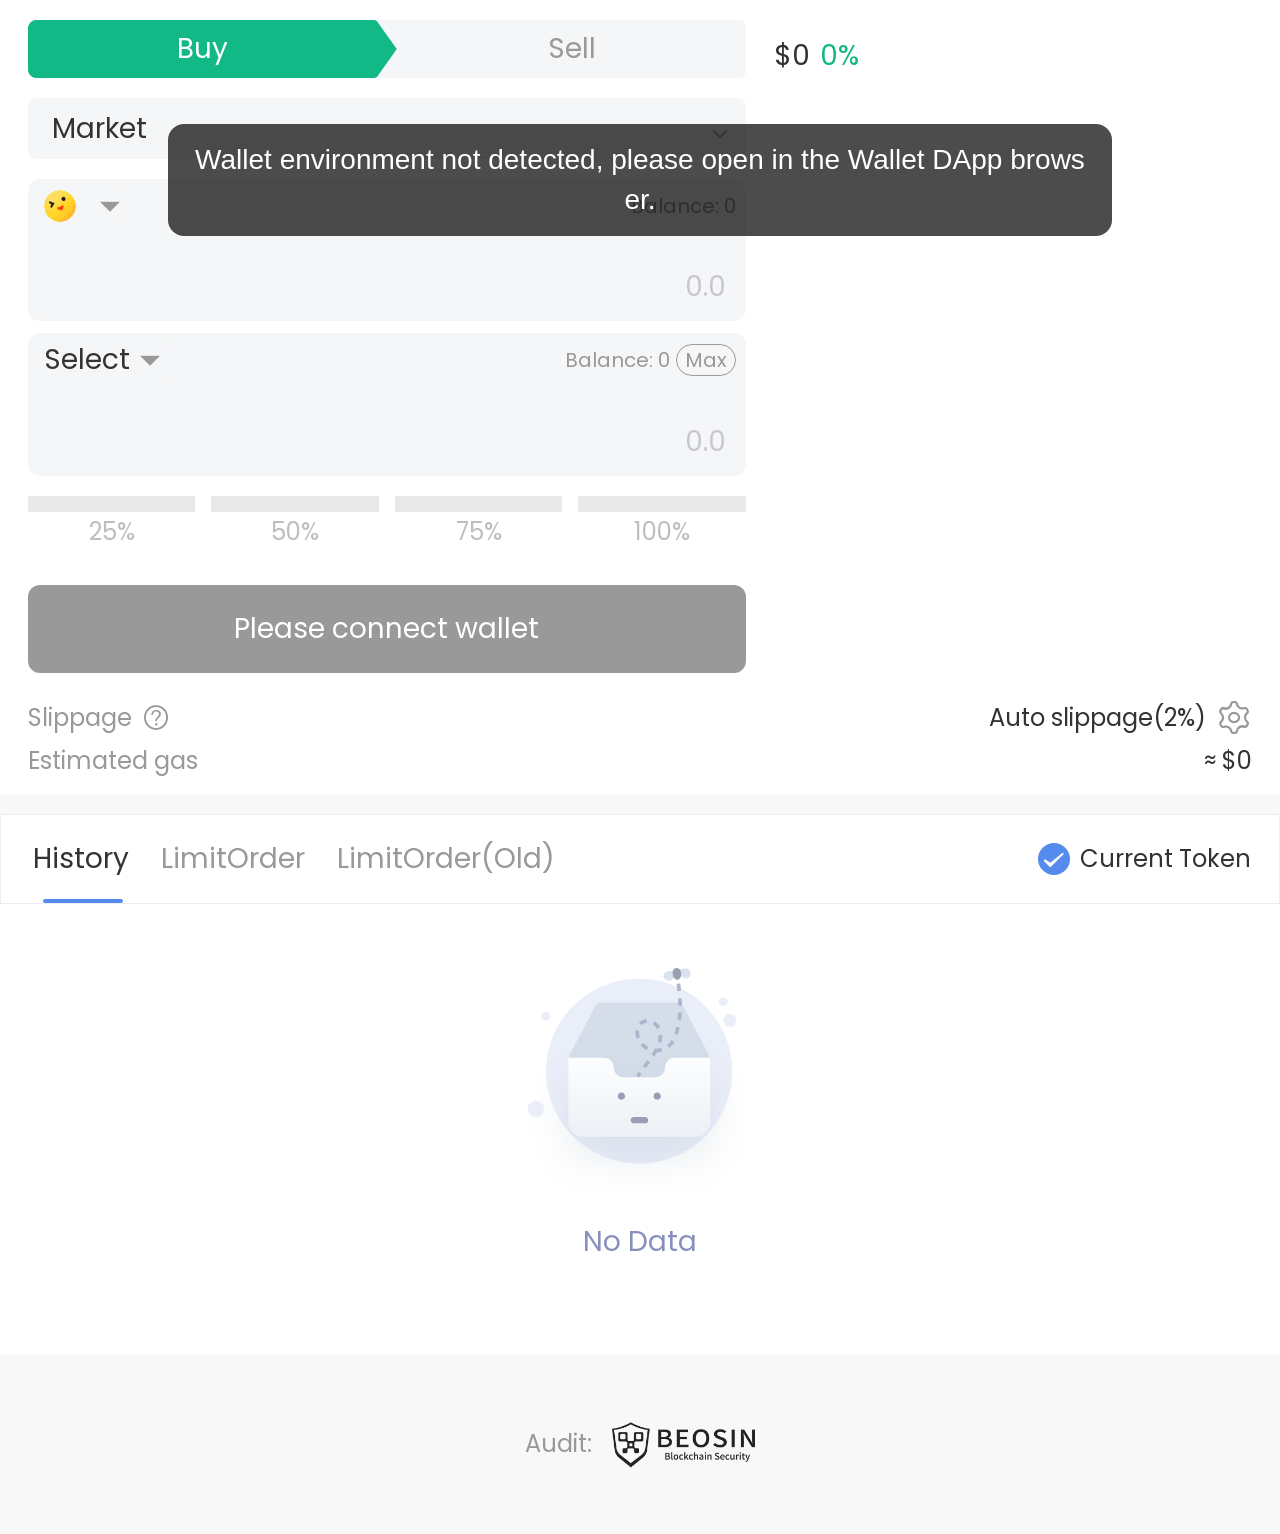
==== commit 27988420: "deploy" ====
--- a/index.html
+++ b/index.html
@@ -4,8 +4,8 @@
       //     location.replace(location.href.replace('m.', ''))
       //   }
       // }
-      // redirect()</script><link href="/static/css/Bridge.b11b07ba.css" rel="prefetch"><link href="/static/css/BridgeTx.01d89376.css" rel="prefetch"><link href="/static/css/LimitOrder.e5203918.css" rel="prefetch"><link href="/static/css/Swap.1fa4d553.css" rel="prefetch"><link href="/static/css/SwapTxs.ce551dad.css" rel="prefetch"><link href="/static/js/Bridge.b2d4d0d3.js" rel="prefetch"><link href="/static/js/BridgeTx.7d038ff4.js" rel="prefetch"><link href="/static/js/LimitOrder.824a1caa.js" rel="prefetch"><link href="/static/js/Swap.4b76251c.js" rel="prefetch"><link href="/static/js/SwapTxs.c3da7a2e.js" rel="prefetch"><link href="/static/js/chunk-1e1d5da4.9e9d38be.js" rel="prefetch"><link href="/static/js/chunk-2fb78ffe.a0fb2493.js" rel="prefetch"><link href="/static/js/chunk-65f6281f.8e186302.js" rel="prefetch"><link href="/static/js/chunk-6ba0bfd4.26ed86c7.js" rel="prefetch"><link href="/static/js/chunk-758f9f1c.9ced2335.js" rel="prefetch"><link href="/static/js/chunk-echarts.da0a5b92.js" rel="prefetch"><link href="/static/js/vendors~Swap.000477f6.js" rel="prefetch"><link href="/static/css/app.3b348940.css" rel="preload" as="style"><link href="/static/css/chunk-iconfont.5637885b.css" rel="preload" as="style"><link href="/static/css/chunk-vue.32d0aa99.css" rel="preload" as="style"><link href="/static/js/app.6eaf644f.js" rel="preload" as="script"><link href="/static/js/chunk-ethers.f6ecdf95.js" rel="preload" as="script"><link href="/static/js/chunk-iconfont.99126e54.js" rel="preload" as="script"><link href="/static/js/chunk-vue.ced84779.js" rel="preload" as="script"><link href="/static/js/runtime.89ff5430.js" rel="preload" as="script"><link href="/static/css/chunk-vue.32d0aa99.css" rel="stylesheet"><link href="/static/css/chunk-iconfont.5637885b.css" rel="stylesheet"><link href="/static/css/app.3b348940.css" rel="stylesheet"></head><body><noscript><strong>We're sorry but avedex-m doesn't work properly without JavaScript enabled. Please enable it to continue.</strong></noscript><div id="app"></div><script>window.dataLayer = window.dataLayer || [];
+      // redirect()</script><link href="/static/css/Bridge.27ebe8d3.css" rel="prefetch"><link href="/static/css/BridgeTx.d3948d2e.css" rel="prefetch"><link href="/static/css/LimitOrder.584adf97.css" rel="prefetch"><link href="/static/css/Swap.72e3f87b.css" rel="prefetch"><link href="/static/css/SwapTxs.86eb8ba7.css" rel="prefetch"><link href="/static/js/Bridge.d48d151c.js" rel="prefetch"><link href="/static/js/BridgeTx.6e5541c0.js" rel="prefetch"><link href="/static/js/LimitOrder.6797f193.js" rel="prefetch"><link href="/static/js/Swap.6c29cfd1.js" rel="prefetch"><link href="/static/js/SwapTxs.a5c869fe.js" rel="prefetch"><link href="/static/js/chunk-1e1d5da4.84458dc5.js" rel="prefetch"><link href="/static/js/chunk-65f6281f.83602832.js" rel="prefetch"><link href="/static/js/chunk-9b2b69e2.fcaadf2c.js" rel="prefetch"><link href="/static/js/chunk-a4f5ed94.e8581517.js" rel="prefetch"><link href="/static/js/chunk-b86fb74c.573c0f10.js" rel="prefetch"><link href="/static/js/chunk-echarts.da0a5b92.js" rel="prefetch"><link href="/static/js/vendors~Swap.000477f6.js" rel="prefetch"><link href="/static/css/app.3b348940.css" rel="preload" as="style"><link href="/static/css/chunk-iconfont.5637885b.css" rel="preload" as="style"><link href="/static/css/chunk-vue.32d0aa99.css" rel="preload" as="style"><link href="/static/js/app.0cdb3d44.js" rel="preload" as="script"><link href="/static/js/chunk-ethers.f6ecdf95.js" rel="preload" as="script"><link href="/static/js/chunk-iconfont.99126e54.js" rel="preload" as="script"><link href="/static/js/chunk-vue.ced84779.js" rel="preload" as="script"><link href="/static/js/runtime.b3517f07.js" rel="preload" as="script"><link href="/static/css/chunk-vue.32d0aa99.css" rel="stylesheet"><link href="/static/css/chunk-iconfont.5637885b.css" rel="stylesheet"><link href="/static/css/app.3b348940.css" rel="stylesheet"></head><body><noscript><strong>We're sorry but avedex-m doesn't work properly without JavaScript enabled. Please enable it to continue.</strong></noscript><div id="app"></div><script>window.dataLayer = window.dataLayer || [];
       function gtag(){dataLayer.push(arguments);}
       gtag('js', new Date());
 
-      gtag('config', 'G-6TL5RCTDJ3');</script><script src="/static/js/runtime.89ff5430.js"></script><script src="/static/js/chunk-vue.ced84779.js"></script><script src="/static/js/chunk-iconfont.99126e54.js"></script><script src="/static/js/chunk-ethers.f6ecdf95.js"></script><script src="/static/js/app.6eaf644f.js"></script></body></html>+      gtag('config', 'G-6TL5RCTDJ3');</script><script src="/static/js/runtime.b3517f07.js"></script><script src="/static/js/chunk-vue.ced84779.js"></script><script src="/static/js/chunk-iconfont.99126e54.js"></script><script src="/static/js/chunk-ethers.f6ecdf95.js"></script><script src="/static/js/app.0cdb3d44.js"></script></body></html>
--- a/static/css/Bridge.27ebe8d3.css
+++ b/static/css/Bridge.27ebe8d3.css
@@ -0,0 +1 @@
+.icon-settings[data-v-0301828e],.icon-slippage[data-v-0301828e]{font-size:.36rem}.icon-settings[data-v-0301828e]:active,.icon-slippage[data-v-0301828e]:active{opacity:.5}.popup-content[data-v-0301828e]{--van-cell-background-color:#fff}.radio-group[data-v-0301828e]{display:flex;align-items:center;justify-content:space-between;margin-bottom:.2rem;width:100%}.radio-group .radio-input[data-v-0301828e]{width:0;height:0;font-size:0;opacity:0}.radio-group .radio-input:checked+.radio-item[data-v-0301828e]{background:#558bed;color:#fff}.radio-group .radio-input:disabled+.radio-item[data-v-0301828e]{opacity:.5}.radio-group .radio-item[data-v-0301828e]{background:#f5f6f7;border-radius:.16rem;min-width:1.72rem;font-size:.28rem;color:#666;letter-spacing:0;font-weight:400;text-align:center;height:.64rem;line-height:.64rem}.slippage-label[data-v-0301828e]{font-size:.28rem;color:#333;letter-spacing:0;text-align:center;font-weight:400;text-align:left;display:flex;align-items:center}.slippage-label .iconfont[data-v-0301828e]:active{opacity:.5}.slippage-input[data-v-0301828e]{width:100%;display:flex;align-items:center;font-size:.32rem;color:#333;font-weight:400}.slippage-input .input[data-v-0301828e]{font-size:.28rem;background:#fff;border:.02rem solid #dcdee0;border-radius:.16rem;height:.72rem;padding:0 .28rem;flex:1}.slippage-input .input[data-v-0301828e]:focus-within{border-color:#558bed}.slippage-input .input[data-v-0301828e] .van-field__body{height:100%}.slippage-input span[data-v-0301828e]{margin-left:.1rem}.form-submit[data-v-0301828e]{margin-top:.8rem}.select-box[data-v-1d886ba9]{display:inline-flex}.select-container[data-v-1d886ba9]{width:100%;background:#f5f6f7;border-radius:.08rem;font-size:.32rem;color:#333;letter-spacing:0;font-weight:400;padding:.1rem 0;display:flex;align-items:center;justify-content:center;border:none}.select-container[data-v-1d886ba9]>:first-child{min-width:70%}.select-container[data-v-1d886ba9]:active{opacity:.5}.select-container .iconfont[data-v-1d886ba9]{color:#999;font-size:.2rem;margin-left:.1rem}.search-bar[data-v-1d886ba9]{background-color:#fff;z-index:5;position:sticky;top:0}.search-bar[data-v-1d886ba9] .van-icon-clear{font-size:.4rem}.tabs[data-v-1d886ba9]{z-index:3;position:sticky;top:1.08rem}.pop-title[data-v-1d886ba9]{font-size:.28rem;color:#333;font-weight:400;padding:.28rem;background-color:#fff}.tokens[data-v-1d886ba9]{background-color:#fff;padding-bottom:1rem}.token-container[data-v-1d886ba9]{display:flex;align-items:center;justify-content:center}.token-container .text-s[data-v-1d886ba9]{display:flex;flex-direction:column;justify-content:flex-start;align-items:flex-start;line-height:1}.token-container .text-l[data-v-1d886ba9]{color:#999;font-size:.24rem}.token-item[data-v-1d886ba9]{line-height:1;font-size:.28rem;display:flex;align-items:center;color:#333;letter-spacing:0;font-weight:400;padding:.28rem}.token-item[data-v-1d886ba9]:active{opacity:.5}.token-item .icon-token[data-v-1d886ba9]{margin-right:.14rem}.token-item .main[data-v-1d886ba9]{display:flex;align-items:center}.token-item .minor[data-v-1d886ba9]{font-size:.24rem;color:#999;letter-spacing:0;font-weight:400;margin-top:.04rem;display:inline-block}.right-label[data-v-1d886ba9]{margin-right:10%;text-align:right;font-size:.28rem}.risk-status[data-v-1d886ba9]{font-size:.24rem;color:#878fbc;border:.02rem solid;border-radius:.4rem;padding:.06rem .1rem;display:inline-block;margin-left:.1rem}.risk-status.high[data-v-1d886ba9]{color:#f72121}.icon-token-container[data-v-1d886ba9]{display:inline-block;position:relative}.icon-token-container .icon-network[data-v-1d886ba9]{font-size:.28rem;position:absolute;bottom:.02rem;right:-.1rem;border-radius:50%;border:.02rem solid #fff}.un-tag[data-v-1d886ba9]{font-size:.2rem;color:#999;margin-left:.1rem}.search-icon[data-v-1d886ba9]{color:#999;padding:.1rem .1rem;text-align:center;flex:1;position:relative;z-index:1;border-left:.02rem solid #eee;border-radius:.04rem}.search-icon[data-v-1d886ba9]:active{opacity:.5}.select-box[data-v-2622368e]{display:inline-flex}.select-container[data-v-2622368e]{width:100%;background-color:transparent;border-radius:.08rem;font-size:.24rem;color:#333;letter-spacing:0;font-weight:400;display:inline-flex;align-items:center;justify-content:center;border:none}.select-container[data-v-2622368e]:active{opacity:.5}.select-container .iconfont[data-v-2622368e]{color:#999;font-size:.2rem;margin-left:.1rem}.pop-title[data-v-2622368e]{font-size:.28rem;color:#333;font-weight:400;padding:.28rem;background-color:#fff}.tokens[data-v-2622368e]{background-color:#fff;padding-bottom:1rem}.token-container[data-v-2622368e]{display:flex;align-items:center;justify-content:center}.token-item-li[data-v-2622368e]{padding:0;border-bottom:.02rem solid #eee}.token-item-li.no-gas .token-item[data-v-2622368e],.token-item-li.no-gas[data-v-2622368e]{padding-bottom:0}.token-item[data-v-2622368e]{padding:.2rem .24rem;line-height:1;font-size:.28rem;display:flex;align-items:center;color:#333;letter-spacing:0;font-weight:400}.token-item[data-v-2622368e]:active{opacity:.5}.token-item.header[data-v-2622368e]{font-size:.24rem;color:#999;padding:.2rem .28rem 0 .28rem;box-shadow:none}.token-item .icon-token[data-v-2622368e]{margin-right:.14rem}.token-item .main[data-v-2622368e]{display:flex;align-items:center}.token-item .minor[data-v-2622368e]{font-size:.24rem;color:#999;letter-spacing:0;font-weight:400;margin-top:.04rem;display:inline-block}.right-label[data-v-2622368e]{margin-right:5%;text-align:right}.risk-status[data-v-2622368e]{font-size:.24rem;color:#878fbc;border:.02rem solid;border-radius:.4rem;padding:.06rem .1rem;display:inline-block;margin-left:.1rem}.risk-status.high[data-v-2622368e]{color:#f72121}.icon-token-container[data-v-2622368e]{display:inline-block;position:relative}.icon-token-container .icon-network[data-v-2622368e]{font-size:.28rem;position:absolute;bottom:0;right:-.1rem;border-radius:50%;border:.02rem solid #fff}.tag[data-v-2622368e]{font-size:.2rem;color:#fff;letter-spacing:0;font-weight:400;background:#12b886;border:.01rem solid #12b886;border-radius:.16rem;padding:.04rem .1rem;margin-left:.1rem}.tag.color-3f80f7[data-v-2622368e]{background:transparent;border:.02rem solid #3f80f7;color:#3f80f7}.tag-no-gas[data-v-2622368e]{font-size:.2rem;font-weight:400;padding:.06rem .24rem .1rem .3rem;color:#3f80f7;border-radius:.1rem .1rem 0 0}.submit-btn[data-v-16e28c2d]{margin-top:.6rem}.token-container[data-v-16e28c2d]{display:flex;align-items:center;justify-content:center}.icon-token-container[data-v-16e28c2d]{display:inline-block;position:relative}.icon-token-container .icon-network[data-v-16e28c2d]{font-size:.28rem;position:absolute;bottom:0;right:-.1rem;border-radius:50%;border:.02rem solid #fff}.swap-container[data-v-16e28c2d]{font-size:.28rem;color:#333;letter-spacing:0;line-height:.32rem;font-weight:400;padding:.3rem .32rem}.swap-container .tips[data-v-16e28c2d]{text-align:center;font-size:.24rem;color:#999;letter-spacing:0;line-height:.32rem;font-weight:400;margin-top:.1rem}.swap-container .li-item[data-v-16e28c2d]{font-size:.24rem;margin-top:.2rem}.swap-container .li-item[data-v-16e28c2d]>:first-child{color:#999}.tag[data-v-16e28c2d]{font-size:.2rem;color:#3f80f7;letter-spacing:0;font-weight:400;border:.02rem solid #3f80f7;border-radius:.24rem;padding:.04rem .1rem;margin-left:.1rem}.txs-container[data-v-858d2c02]{background-color:#fff;margin-top:.2rem;padding:0;text-align:left;font-size:.28rem;color:#333;letter-spacing:0;font-weight:400;padding-bottom:1rem}.txs-container h3[data-v-858d2c02]{font-size:.28rem;color:#000;letter-spacing:0;font-weight:400;margin:0;padding:.24rem .32rem}.txs-container .label[data-v-858d2c02]{font-size:.24rem;color:#999;letter-spacing:0;font-weight:400}.txs-container .tx-li-item[data-v-858d2c02]{padding:.32rem}.token-container[data-v-858d2c02]{display:flex;align-items:center;justify-content:center}.icon-token-container[data-v-858d2c02]{display:inline-block;position:relative}.icon-token-container .icon-network[data-v-858d2c02]{font-size:.24rem;position:absolute;bottom:.02rem;right:-.08rem;border-radius:50%;border:.02rem solid #fff}.swap-title[data-v-b57f15f6]{font-size:.32rem;color:#000;font-weight:400;margin-bottom:.5rem;text-align:center}.swap-info[data-v-b57f15f6]{border-radius:.2rem;font-size:.28rem;color:#333;font-weight:400}.swap-info .swap-info_item[data-v-b57f15f6]{display:flex;justify-content:space-between;align-items:flex-start;font-size:.28rem;color:#333;font-weight:400}.swap-info .swap-info_item+.swap-info_item[data-v-b57f15f6]{margin-top:.3rem}.swap-info .swap-info_item .swap-info_item-value[data-v-b57f15f6]{text-align:right}.swap-info .swap-info_item .swap-info_item-value .p-item+.p-item[data-v-b57f15f6]{margin-top:.2rem}.swap-info .swap-info_item.header[data-v-b57f15f6]{flex-direction:column;align-items:center}.swap-info .swap-info_item.header .header-li[data-v-b57f15f6]{display:flex;align-items:center;justify-content:space-between;width:100%}.swap-info .swap-info_item.header .header-li .header-li_left[data-v-b57f15f6]{display:flex;align-items:center}.swap-info .swap-info_item.header .header-li .header-li_right[data-v-b57f15f6]{font-size:.28rem}.swap-info .swap-info_item.header .swap-info_item-value[data-v-b57f15f6]{display:flex;align-items:center}.swap-info .swap-info_item.header .icon-token[data-v-b57f15f6]{height:.48rem;border-radius:50%;margin-right:.1rem}.swap-info .swap-info_item.bottom-line[data-v-b57f15f6]{padding-bottom:.3rem;border-bottom:.02rem solid rgba(135,143,188,.3)}.switch-box[data-v-b57f15f6]{margin:.2rem 0;text-align:center}.switch-box .switch-icon[data-v-b57f15f6]{font-size:.28rem;font-weight:bolder;color:var(--van-color-primary);padding:.16rem;border-radius:50%;background:#dde6f7}.footer[data-v-b57f15f6]{display:flex;margin-top:.7rem;justify-content:center}.footer .submit-button[data-v-b57f15f6]{border-radius:.2rem}.icon-copy[data-v-b57f15f6]{margin-left:.1rem}.icon-copy[data-v-b57f15f6]:active{opacity:.5}.path-amm[data-v-b57f15f6],.path-list[data-v-b57f15f6]{display:flex;justify-content:center;align-items:center}.path-amm[data-v-b57f15f6]{flex-direction:column}.icon-amm-logo[data-v-b57f15f6]{width:.24rem}.bg-change[data-v-b57f15f6]{background:#f5f6f7;border-radius:.36rem;display:flex;align-items:center;justify-content:space-between;font-size:.24rem;color:#999;letter-spacing:0;line-height:.32rem;font-weight:400;--van-button-small-height:0.56rem;padding:.08rem .08rem .08rem .2rem;margin:.2rem 0}.bg-change .btn[data-v-b57f15f6]{min-width:1.72rem}.b-s-c[data-v-b57f15f6]{margin:.3rem 0}.b-s-c button[data-v-b57f15f6]{padding:0}.b-s-c ul[data-v-b57f15f6]{padding-left:.04rem}.select-container[data-v-73bf4976]{width:100%;background:transparent;border-radius:.08rem;letter-spacing:0;display:flex;align-items:center;justify-content:center;border:none}.select-container[data-v-73bf4976]:active{opacity:.5}.select-container .iconfont[data-v-73bf4976]{color:#999;font-size:.2rem;margin-left:.1rem}.setting-title[data-v-73bf4976]{font-size:.28rem;color:#999;font-weight:400;margin-bottom:.2rem}.setting-title.mb-0[data-v-73bf4976]{margin-bottom:0}.slippage-setting[data-v-73bf4976]{display:flex;justify-content:space-between}.slippage-setting button[data-v-73bf4976]{line-height:1;background:#f5f6f7;border-radius:.08rem;min-width:1.48rem;padding:.16rem 0;text-align:center;font-size:.28rem;color:#333;letter-spacing:0;font-weight:400}.slippage-setting button[data-v-73bf4976]:active{opacity:.5}.slippage-setting button.active[data-v-73bf4976]{background:#3f80f7;color:#fff}.slippage-setting .input[data-v-73bf4976]{width:1.48rem;border:.02rem solid #dcdee0;border-radius:.08rem;padding:.16rem .1rem}.submit-btn[data-v-73bf4976]{margin-top:.7rem;border-radius:.08rem}.iconfont[data-v-73bf4976]{color:#ccc;margin-right:.1rem;font-size:.32rem}.icon-settings[data-v-73bf4976]{margin-right:0;font-size:.36rem}.class-b-s[data-v-73bf4976]{border-top:.02rem solid #ebedf0;border-bottom:.02rem solid #ebedf0;padding:.3rem 0;margin:.3rem 0}.bridge-container[data-v-28aac547]{padding-bottom:1rem;background:#f8f8f8}.bridge-container .rebate-container[data-v-28aac547]{width:100%;padding:.2rem .32rem 0;font-size:.24rem;color:#333;letter-spacing:0;font-weight:500;background:#fff}.bridge-container .rebate-container .rebate-bg[data-v-28aac547]{background-image:url(../../static/img/rebate-bg.fc50dbd7.png);background-repeat:no-repeat;background-size:cover;background-position:50%;height:.88rem;line-height:.88rem;padding:0 .2rem}.bridge-container .top[data-v-28aac547]{background:#fff;display:flex;justify-content:space-between;align-items:center;padding:.2rem .32rem}.bridge-container .form-container[data-v-28aac547]{background:#fff;padding:.2rem .32rem}.bridge-container .card-container[data-v-28aac547]{font-size:.24rem;color:#999;background:#f5f6f7;border-radius:.08rem;padding:.2rem .32rem}.bridge-container .card-container .card-container_top[data-v-28aac547]{display:flex;justify-content:space-between;align-items:center}.bridge-container .card-container.t[data-v-28aac547]{border-radius:.2rem .2rem 0 0}.bridge-container .card-container.b[data-v-28aac547]{border-radius:0 0 .2rem .2rem}.bridge-container .max-btn[data-v-28aac547]{margin-left:.1rem;font-size:.24rem;height:.36rem;word-break:keep-all;font-size:.2rem;--van-button-border-width:0.01rem}.bridge-container .txs-container[data-v-28aac547]{background-color:#fff;margin-top:.2rem;padding:0;text-align:left;font-size:.28rem;color:#333;letter-spacing:0;font-weight:400}.bridge-container .txs-container h3[data-v-28aac547]{font-size:.28rem;color:#000;letter-spacing:0;font-weight:400;margin:0;padding:.24rem .32rem}.bridge-container .txs-container .label[data-v-28aac547]{font-size:.24rem;color:#999;letter-spacing:0;font-weight:400}.bridge-container .txs-container .tx-li-item[data-v-28aac547]{padding:.32rem}.input-number[data-v-28aac547]{--van-cell-vertical-padding:0.1rem;--van-cell-font-size:0.32rem;padding-right:0;width:3rem}.input-address[data-v-28aac547],.input-number[data-v-28aac547]{--van-cell-horizontal-padding:0;--van-cell-background-color:transparent}.input-address[data-v-28aac547]{--van-cell-vertical-padding:0;--van-cell-font-size:0.28rem;padding-left:.2rem;flex:1}.switch-container[data-v-28aac547]{display:flex;justify-content:center;margin:-.26rem 0}.switch-container .switch-box[data-v-28aac547]{display:flex;justify-content:center;align-items:center;width:.64rem;height:.64rem;border:.04rem solid #fff;border-radius:50%;background:#f5f6f7}.switch-container .switch-box[data-v-28aac547]:active{opacity:.5}.switch-container .icon-switch[data-v-28aac547]{font-size:.28rem;color:#3f80f7;font-weight:600}.submit-btn[data-v-28aac547]{margin-top:.4rem;border-radius:.08rem}.rate-container[data-v-28aac547]{font-size:.24rem;color:#999;letter-spacing:0;font-weight:400;text-align:center;padding:.2rem 0}.token-container[data-v-28aac547]{display:flex;align-items:center;justify-content:center}.icon-token-container[data-v-28aac547]{display:inline-block;position:relative}.icon-token-container .icon-network[data-v-28aac547]{font-size:.24rem;position:absolute;bottom:0;right:-.08rem;border-radius:50%;border:.02rem solid #fff}.swap-container[data-v-28aac547]{font-size:.28rem;color:#333;letter-spacing:0;line-height:.32rem;font-weight:400;padding:.3rem .32rem}.swap-container .tips[data-v-28aac547]{text-align:center;font-size:.24rem;color:#999;letter-spacing:0;line-height:.32rem;font-weight:400;margin-top:.1rem}.swap-container .li-item[data-v-28aac547]{font-size:.24rem;margin-top:.2rem}.swap-container .li-item[data-v-28aac547]>:first-child{color:#999}.icon-lang[data-v-28aac547]{font-size:.36rem;margin-left:.32rem}.icon-lang[data-v-28aac547]:active{opacity:.5}.icon-countDown[data-v-28aac547]{background:#c1c1c1;color:#fff;font-size:.2rem;width:.6rem;height:.36rem;border-radius:.36rem;text-align:center;line-height:.36rem;margin-right:.32rem;letter-spacing:-.01rem}.pop-content[data-v-28aac547]{text-align:center;font-size:.28rem;color:#333;letter-spacing:0;font-weight:400;padding:1rem .32rem 2rem .32rem}.pop-content .card[data-v-28aac547]{background:#f5f6f7;border-radius:.42rem;padding:.2rem .28rem}.pop-content .text-1[data-v-28aac547]{font-size:.28rem;font-weight:400;color:#333;text-align:center;margin-top:.3rem;margin-bottom:.12rem}.pop-content .text-2[data-v-28aac547]{font-size:.24rem;font-weight:400;color:#3f80f7}.icon-container[data-v-28aac547]{width:.96rem;height:.96rem;border-radius:50%;display:flex;justify-content:center;align-items:center;background:#f7f8fa;margin:0 auto}.icon-container .icon-s[data-v-28aac547]{font-size:.48rem}.support-container[data-v-28aac547]{display:flex;align-items:center;justify-content:center;font-size:.28rem;color:#999;padding:.4rem 0 0 0}.support-container img[data-v-28aac547]{height:.48rem;margin-left:.2rem}.iconfont.icon-contacts[data-v-28aac547]{color:#999;font-size:.4rem;margin-left:.5rem}.select-action-pop[data-v-28aac547] .van-action-sheet__close{z-index:2}.select-container[data-v-28aac547]{font-size:.28rem}.select-title[data-v-28aac547]{background-color:#fff;width:100%;position:absolute;z-index:1;top:0;left:0;padding:.2rem 0;font-size:.32rem;display:flex;justify-content:center;align-items:center}.select-title button[data-v-28aac547]{border:none;background-color:transparent;padding:.1rem .2rem;color:#999}.select-title button.active[data-v-28aac547]{color:#333}.select-placeholder[data-v-28aac547]{height:1rem}.select-content[data-v-28aac547]{font-size:.28rem;color:#333;letter-spacing:0;font-weight:400;padding:0 .3rem 1rem}.select-content .select-item[data-v-28aac547]{display:flex;align-items:center;justify-content:space-between;font-size:.28rem;font-weight:400;border-bottom:.01rem solid #ebedf0;padding:.24rem 0}.select-content .select-item .select-item_left[data-v-28aac547]{color:#999}.select-content .select-item .select-item_left .select-item_left-bottom[data-v-28aac547]{margin-top:.04rem;display:flex;align-items:center;font-size:.24rem;color:#000;letter-spacing:0;font-weight:400}.select-content .select-item .select-item_left .select-item_left-bottom .icon-copy[data-v-28aac547]{font-size:.28rem;color:#999;margin-left:.1rem}.swap-label[data-v-28aac547]{background:#fff;font-size:.24rem;color:#999;letter-spacing:0;font-weight:400;padding:.04rem 0 .2rem 0;margin-top:.4rem}.swap-label li[data-v-28aac547]{display:flex;width:100%;justify-content:space-between;align-items:center}.swap-label li+li[data-v-28aac547]{margin-top:.08rem}.swap-label li[data-v-28aac547]>:nth-child(2){color:#333}.swap-label .swap-label_item-left[data-v-28aac547]{display:flex;align-items:center}.swap-label .swap-label_item-left .icon-changjianwentixiangguanwenti[data-v-28aac547]{color:#999;font-size:.28rem;margin-left:.1rem}.swap-label .select-token[data-v-28aac547]{display:flex;align-items:center;font-size:.24rem;color:#333;letter-spacing:0}.swap-label .select-token[data-v-28aac547]:active{opacity:.5}.swap-label .select-token.iconfont[data-v-28aac547]{color:#999;font-size:.2rem;margin-left:.1rem}.path-list[data-v-28aac547]{display:flex;justify-content:center;align-items:center;flex-wrap:wrap}.path-list.flex-start[data-v-28aac547]{justify-content:flex-start}.path-amm[data-v-28aac547]{display:flex;flex-direction:column;align-items:center;justify-content:center}.icon-amm-logo[data-v-28aac547]{width:.24rem}.token-item[data-v-28aac547]{line-height:1;font-size:.28rem;display:flex;align-items:center;color:#333;letter-spacing:0;font-weight:400;padding:.28rem}.token-item[data-v-28aac547]:active{opacity:.5}.token-item .flex-1[data-v-28aac547]{flex:1}.token-item .flex-2[data-v-28aac547]{flex:3}.token-item.header[data-v-28aac547]{font-size:.24rem;color:#999;padding:.2rem .28rem 0 .28rem}.token-item .icon-token[data-v-28aac547]{margin-right:.14rem}.token-item .main[data-v-28aac547]{display:flex;align-items:center}.token-item .minor[data-v-28aac547]{font-size:.24rem;color:#999;letter-spacing:0;font-weight:400;margin-top:.04rem;display:inline-block}.tag[data-v-28aac547]{font-size:.2rem;color:#fff;letter-spacing:0;font-weight:400;background:#12b886;border:.01rem solid #12b886;border-radius:.16rem;padding:.04rem .1rem;margin-left:.1rem}.select-action-pop .van-action-sheet__close{z-index:2}.tx-li-item[data-v-55a94cce]{padding:.24rem .32rem;background-color:#fff;text-align:left;font-size:.28rem;color:#333;letter-spacing:0;font-weight:400}.tx-li-item .label[data-v-55a94cce]{font-size:.24rem;color:#999;letter-spacing:0;font-weight:400}.token-container[data-v-55a94cce]{display:flex;align-items:center;justify-content:center}.icon-token-container[data-v-55a94cce]{display:inline-block;position:relative}.icon-token-container .icon-network[data-v-55a94cce]{font-size:.24rem;position:absolute;bottom:.02rem;right:-.08rem;border-radius:50%;border:.02rem solid #fff}.btn-s[data-v-55a94cce]{min-width:1rem;height:.44rem;margin-left:.1rem}.status-txt[data-v-55a94cce]{font-size:.24rem;letter-spacing:0;font-weight:400}.error-msg-txt[data-v-55a94cce]{font-size:.22rem;color:red;max-width:1.6rem;overflow:hidden;text-overflow:ellipsis;white-space:nowrap;display:inline-flex;align-items:center;margin-left:.08rem}.error-info-icon[data-v-55a94cce]{margin-left:.04rem;flex-shrink:0}.select-container[data-v-7defb4ae]{width:100%;background:#f5f6f7;border-radius:.08rem;font-size:.32rem;color:#333;letter-spacing:0;font-weight:400;padding:0;display:flex;align-items:center;justify-content:center;border:none}.select-container[data-v-7defb4ae]>:first-child{min-width:70%}.select-container[data-v-7defb4ae]:active{opacity:.5}.select-container .iconfont[data-v-7defb4ae]{color:#999;font-size:.2rem;margin-left:.1rem}.search-bar[data-v-7defb4ae]{background-color:#fff;z-index:3;position:sticky;top:0}.pop-title[data-v-7defb4ae]{font-size:.28rem;color:#333;font-weight:400;padding:.28rem;background-color:#fff}.tokens[data-v-7defb4ae]{background-color:#fff;padding-bottom:1rem;height:60vh}.token-container[data-v-7defb4ae]{display:flex;align-items:center;justify-content:center}.token-item[data-v-7defb4ae]{line-height:1;font-size:.28rem;display:flex;align-items:center;color:#333;letter-spacing:0;font-weight:400;padding:.28rem}.token-item[data-v-7defb4ae]:active{opacity:.5}.token-item .icon-token[data-v-7defb4ae]{margin-right:.14rem}.token-item .main[data-v-7defb4ae]{display:flex;align-items:center}.token-item .minor[data-v-7defb4ae]{font-size:.24rem;color:#999;letter-spacing:0;font-weight:400;margin-top:.04rem;display:inline-block}.right-label[data-v-7defb4ae]{margin-right:10%;text-align:right;font-size:.28rem}.risk-status[data-v-7defb4ae]{font-size:.24rem;color:#878fbc;border:.02rem solid;border-radius:.4rem;padding:.06rem .1rem;display:inline-block;margin-left:.1rem}.risk-status.high[data-v-7defb4ae]{color:#f72121}.text-s[data-v-7defb4ae]{display:flex;flex-direction:column;justify-content:flex-start;align-items:flex-start;line-height:1}.text-s .text-l[data-v-7defb4ae]{color:#999;font-size:.24rem}.swap-title[data-v-59074efe]{font-size:.32rem;color:#000;font-weight:400;margin-bottom:.5rem;text-align:center}.swap-info[data-v-59074efe]{border-radius:.2rem;font-size:.28rem;color:#333;font-weight:400}.swap-info .swap-info_item[data-v-59074efe]{font-size:.24rem;color:#999;letter-spacing:0;font-weight:400;display:flex;justify-content:space-between;align-items:flex-start}.swap-info .swap-info_item+.swap-info_item[data-v-59074efe]{margin-top:.3rem}.swap-info .swap-info_item.tips[data-v-59074efe]{line-height:1.2}.swap-info .swap-info_item.tips+.tips[data-v-59074efe]{margin-top:.1rem}.swap-info .swap-info_item.tips.danger[data-v-59074efe]{color:#f81111}.swap-info .swap-info_item.tips.warning[data-v-59074efe]{color:#f8be46}.swap-info .swap-info_item .swap-info_item-value[data-v-59074efe]{flex-wrap:wrap;flex:1;font-size:.28rem;color:#333;letter-spacing:0;font-weight:400;display:flex;align-items:center;justify-content:flex-end}.swap-info .swap-info_item.header[data-v-59074efe]{flex-direction:column;align-items:center;font-size:.28rem;color:#333;font-weight:400}.swap-info .swap-info_item.header .header-li[data-v-59074efe]{display:flex;align-items:center;justify-content:space-between;width:100%}.swap-info .swap-info_item.header .header-li .header-li_left[data-v-59074efe]{display:flex;align-items:center}.swap-info .swap-info_item.header .header-li .header-li_right[data-v-59074efe]{font-size:.28rem}.swap-info .swap-info_item.header .swap-info_item-value[data-v-59074efe]{display:flex;align-items:center}.swap-info .swap-info_item.header .icon-token[data-v-59074efe]{height:.48rem;border-radius:50%;margin-right:.1rem}.switch-box[data-v-59074efe]{margin:.2rem 0;text-align:center}.switch-box .switch-icon[data-v-59074efe]{font-size:.28rem;font-weight:bolder;color:var(--van-color-primary);padding:.16rem;border-radius:50%;background:#dde6f7}.footer[data-v-59074efe]{display:flex;margin-top:.7rem;justify-content:center}.footer .submit-button[data-v-59074efe]{height:.76rem}.icon-copy[data-v-59074efe]{margin-left:.1rem}.icon-copy[data-v-59074efe]:active{opacity:.5}.path-amm[data-v-59074efe],.path-list[data-v-59074efe]{display:flex;justify-content:center;align-items:center}.path-amm[data-v-59074efe]{flex-direction:column}.icon-amm-logo[data-v-59074efe]{width:.24rem}.bg-change[data-v-59074efe]{background:#f5f6f7;border-radius:.36rem;display:flex;align-items:center;justify-content:space-between;font-size:.24rem;color:#999;letter-spacing:0;line-height:.32rem;font-weight:400;--van-button-small-height:0.56rem;padding:.08rem .08rem .08rem .2rem;margin:.2rem 0}.bg-change .btn[data-v-59074efe]{min-width:1.72rem}.icon-token[data-v-59074efe]{height:.4rem;border-radius:50%;margin-right:.1rem}.tag-question[data-v-59074efe]{background:#ffe9ec;border-radius:.16rem;font-size:.24rem;color:#f6465d;letter-spacing:0;line-height:.32rem;font-weight:400;margin-left:.1rem;border:none;padding:0 .1rem}.swap-container[data-v-53857168]{--van-nav-bar-background-color:#fff;--van-nav-bar-arrow-size:0.4rem;--van-nav-bar-title-text-color:#333;--van-nav-bar-icon-color:#191c32;--van-cell-background-color:#fff;background:#f8f8f8;min-height:100vh}.top[data-v-53857168]{background:#fff;font-size:.28rem;color:#333;text-align:center;font-weight:400;padding:.22rem .28rem}.top .left[data-v-53857168],.top[data-v-53857168]{display:flex;align-items:center}.top .left[data-v-53857168]:active{opacity:.5}.top .icon-lang[data-v-53857168]{font-size:.36rem;margin-left:.32rem}.top .icon-lang[data-v-53857168]:active{opacity:.5}.swap-content[data-v-53857168]{background:#fff;padding:.2rem .28rem .2rem .28rem;display:flex}.swap-content_left[data-v-53857168]{flex:1.2}.swap-content_center[data-v-53857168]{width:.28rem}.swap-content_right[data-v-53857168]{flex:.8;overflow-y:auto}.swap-form[data-v-53857168]{flex:1}.swap-form[data-v-53857168] .van-stepper{display:inline-flex;width:100%}.swap-form[data-v-53857168] .van-stepper .van-stepper__input{flex:1}.select-c[data-v-53857168]{margin-bottom:.2rem;font-size:.28rem;--vs-font-size:0.28rem;--vs-border-width:0.01rem;--vs-border-color:#f5f6f7}.select-c[data-v-53857168] .v-select{background:#f5f6f7;border-radius:.08rem;padding:0 .06rem}.price-label[data-v-53857168]{background:#f0f0f0;border-radius:.08rem;font-size:.28rem;color:#999;letter-spacing:0;font-weight:400;margin-top:.2rem;text-align:center;padding:.2rem 0}.outAmount-input[data-v-53857168]{background:#f5f6f7;border-radius:.08rem;padding:.12rem .2rem;font-size:.28rem;align-items:center}.select-token[data-v-53857168]{display:flex;align-items:center;font-size:.24rem;color:#333;letter-spacing:0}.select-token[data-v-53857168]:active{opacity:.5}.select-token.iconfont[data-v-53857168]{color:#999;font-size:.2rem;margin-left:.1rem}.section-1[data-v-53857168]{display:flex;justify-content:space-between;align-items:center;font-size:.24rem;color:#999;letter-spacing:0;font-weight:400;margin-top:.2rem}.section-1+.section-1[data-v-53857168]{margin-top:.06rem}.section-1[data-v-53857168] :last-child{color:#333;text-align:right;word-wrap:break-word;word-break:break-word}.section-1 .max-btn[data-v-53857168]{border:none;color:var(--van-color-primary);background:transparent;padding:0;margin-left:.1rem}.submit-btn[data-v-53857168]{margin-top:.4rem;border-radius:.12rem}.token-info[data-v-53857168]{display:flex;align-items:center;font-size:.28rem;color:#333;text-align:center;font-weight:400}.right-section-1[data-v-53857168]{display:flex;align-items:center;flex-wrap:wrap;font-size:.28rem;color:#333;letter-spacing:0;font-weight:500;margin-top:.2rem}.right-section-1[data-v-53857168] :nth-child(2){font-size:.28rem;letter-spacing:0;font-weight:500;margin-left:.1rem}.right-section-2[data-v-53857168]{width:100%}.right-section-2 th[data-v-53857168]{font-size:.24rem;color:#666;letter-spacing:0;font-weight:500;padding:.04rem 0}.right-section-2 td[data-v-53857168]{padding:.04rem 0;font-size:.24rem;color:#666;letter-spacing:0;font-weight:400}.right-section-2 td[data-v-53857168] :nth-child(2){color:#999}.right-section-2 td[data-v-53857168]:first-child,.right-section-2 th[data-v-53857168]:first-child{text-align:left}.right-section-2 td[data-v-53857168]:nth-child(2),.right-section-2 th[data-v-53857168]:nth-child(2){text-align:right}.btn-more[data-v-53857168]{width:100%;font-size:.24rem;color:#999;letter-spacing:0;font-weight:400;display:flex;align-items:center;justify-content:center;margin:.16rem 0}.btn-more[data-v-53857168]:active{opacity:.5}.swap-label[data-v-53857168]{background:#fff;font-size:.24rem;color:#999;letter-spacing:0;font-weight:400;padding:.04rem .28rem .2rem .28rem}.swap-label li[data-v-53857168]{display:flex;width:100%;justify-content:space-between;align-items:center}.swap-label li+li[data-v-53857168]{margin-top:.08rem}.swap-label li[data-v-53857168]>:nth-child(2){color:#333}.section-bottom[data-v-53857168]{margin-top:.2rem}.section-bottom .title[data-v-53857168]{--van-tabs-bottom-bar-height:0.04rem;background-color:#fff;border:.01rem solid #ebedf0;display:flex;align-items:center;font-size:.24rem;color:#999;letter-spacing:0;text-align:center;font-weight:400;padding:0 .28rem 0 0}.section-bottom .title .icon-checked[data-v-53857168]{margin-right:.1rem}.section-bottom .tag-status[data-v-53857168]{font-size:.24rem;color:#666;font-weight:400;background:#f6f6f6;border-radius:.04rem;padding:.04rem .1rem;min-width:1rem;text-align:center}.section-bottom .tag-status.green[data-v-53857168]{color:#12b886;background:#dbf4ed}.search-bar[data-v-53857168]{background-color:#fff;z-index:3;position:sticky;top:0}.pop-title[data-v-53857168]{font-size:.28rem;color:#333;font-weight:400;padding:.28rem;background-color:#fff}.tokens[data-v-53857168]{background-color:#fff;padding-bottom:1rem}.token-item .flex-1[data-v-53857168]{flex:1}.token-item .flex-2[data-v-53857168]{flex:3}.select-token-btn[data-v-53857168] button{padding:0;margin:0}.icon-history[data-v-53857168]{font-size:.4rem;margin-left:.36rem}.icon-history[data-v-53857168]:active{opacity:.5}.icon-shuaxin[data-v-53857168]{font-size:.4rem;margin-left:.36rem}.icon-shuaxin[data-v-53857168]:active{opacity:.5}.swap-label_item-left[data-v-53857168]{display:flex;align-items:center}.swap-label_item-left .icon-changjianwentixiangguanwenti[data-v-53857168]{color:#999;font-size:.28rem;margin-left:.1rem}.warning-1[data-v-53857168]{color:#ff0!important}.warning[data-v-53857168]{color:#f7933f!important}.danger[data-v-53857168]{color:#f81111!important}.path-list[data-v-53857168]{display:flex;justify-content:center;align-items:center;flex-wrap:wrap}.path-list.flex-start[data-v-53857168]{justify-content:flex-start}.path-amm[data-v-53857168]{display:flex;flex-direction:column;align-items:center;justify-content:center}.icon-amm-logo[data-v-53857168]{width:.24rem}.swap-submitted-container[data-v-53857168]{display:flex;flex-direction:column;align-items:center}.swap-submitted-container .icon-success-box[data-v-53857168]{border-radius:50%;background-color:#eee;display:inline-flex;align-items:center;justify-content:center;width:1.4rem;height:1.4rem}.swap-submitted-container .icon-success-box .icon-success[data-v-53857168]{width:1rem;color:var(--van-color-primary)}.swap-submitted-container .text-1[data-v-53857168]{font-size:.4rem;color:#333;font-weight:400;margin-top:.4rem}.swap-submitted-container .text-2[data-v-53857168]{font-size:.28rem;color:#787b86;font-weight:400;margin-top:.2rem}.swap-submitted-container .submit-button[data-v-53857168]{margin-top:.8rem}.swap-submitted-container .btn-close[data-v-53857168]{margin-top:.3rem}.footer-container[data-v-53857168]{display:flex;justify-content:center;align-items:center;padding:0 .3rem}.section-audit[data-v-53857168]{font-size:.24rem;display:flex;align-items:center;justify-content:center;color:#999;padding:.6rem 0}.section-audit img[data-v-53857168]{height:.6rem;margin-left:.2rem}.icon-countDown[data-v-53857168]{background:#c1c1c1;color:#fff;font-size:.2rem;width:.36rem;height:.36rem;border-radius:50%;text-align:center;line-height:.36rem;margin-right:.32rem;letter-spacing:-.01rem}.router-pop[data-v-53857168]{font-size:.32rem;text-align:left;padding:.4rem 0}.router-pop .title[data-v-53857168]{text-align:center}.router-pop .text[data-v-53857168]{color:#999;font-size:.24rem}.router-pop .flex[data-v-53857168]{display:flex}.router-pop .flex-1[data-v-53857168]{flex:1}.token-item[data-v-53857168]{line-height:1;font-size:.28rem;display:flex;align-items:center;color:#333;letter-spacing:0;font-weight:400;padding:.28rem}.token-item[data-v-53857168]:active{opacity:.5}.token-item.header[data-v-53857168]{font-size:.24rem;color:#999;padding:.2rem .28rem 0 .28rem}.token-item .icon-token[data-v-53857168]{margin-right:.14rem}.token-item .main[data-v-53857168]{display:flex;align-items:center}.token-item .minor[data-v-53857168]{font-size:.24rem;color:#999;letter-spacing:0;font-weight:400;margin-top:.04rem;display:inline-block}.right-label[data-v-53857168]{margin-right:.2rem;text-align:right}.tag[data-v-53857168]{font-size:.2rem;color:#fff;letter-spacing:0;font-weight:400;background:#12b886;border:.01rem solid #12b886;border-radius:.16rem;padding:.04rem .1rem;margin-left:.1rem}.card-container[data-v-53857168]{font-size:.24rem;background:#f5f6f7;border-radius:.12rem;padding:.2rem .32rem;position:relative}.card-container .target-tag[data-v-53857168]{position:absolute;left:0;top:0;font-size:.12rem;color:#3f80f7;letter-spacing:0;font-weight:400;background:#ebf2fe;border-radius:.12rem 0 .1rem 0;padding:.04rem .16rem}.card-container .card-container_top .s-text[data-v-53857168],.card-container .card-container_top[data-v-53857168]{font-size:.24rem;color:#999}.card-container .btn-t[data-v-53857168]{font-size:.2rem;color:var(--van-color-primary);border:none;padding:0;margin:0;margin-left:.1rem;background-color:transparent}.card-container .input-number[data-v-53857168]{flex:1;--van-cell-vertical-padding:0;--van-cell-horizontal-padding:0.1rem;--van-cell-background-color:transparent;--van-cell-font-size:0.32rem;padding-right:0}.btn-list[data-v-53857168]{display:flex;justify-content:flex-end;align-items:center;padding:.2rem 0 .1rem 0}.btn-list .btn-t[data-v-53857168]{font-size:.2rem;color:var(--van-color-primary);border:none;margin:0;margin-left:.1rem;background-color:transparent;border:.02rem solid;border-radius:.2rem;padding:.04rem .1rem;color:#999}.btn-list .btn-t[data-v-53857168]:focus{color:var(--van-color-primary)}.btn-p-list[data-v-53857168]{display:flex;justify-content:space-between;align-items:center;padding:.2rem 0}.btn-p-list .btn-t[data-v-53857168]{width:calc(25% - .06rem);font-size:.2rem;color:var(--van-color-primary);border:none;margin:0;background:#f5f6f7;padding:.04rem .1rem;height:.16rem}.btn-p-list .btn-t[data-v-53857168]:focus{background:var(--van-color-primary)}.icon-collapse-down[data-v-53857168]{font-size:.24rem}.switch-container[data-v-53857168]{position:relative;display:flex;justify-content:center;margin:-.26rem 0;z-index:1}.switch-container .switch-box[data-v-53857168]{display:flex;justify-content:center;align-items:center;width:.64rem;height:.64rem;border:.04rem solid #fff;border-radius:50%;background:#f5f6f7}.switch-container .switch-box[data-v-53857168]:active{opacity:.5}.switch-container .icon-switch[data-v-53857168]{font-size:.28rem;color:#3f80f7;font-weight:600}.limit-price-label[data-v-53857168]{font-size:.24rem;color:#999;letter-spacing:0;font-weight:400}.limit-price-icon[data-v-53857168]{font-size:.32rem;background-color:transparent;margin:0;padding:0;border:none;color:#333}.limit-price-icon[data-v-53857168]:disabled{color:#999}.limit-price-icon[data-v-53857168]:active{opacity:.5}.tabs-triangle[data-v-53857168]{background:#f5f6f7;border-radius:.08rem;display:flex;font-size:.28rem;color:#999;letter-spacing:0;font-weight:400;margin-bottom:.2rem;--tab-w:0.2rem}.tabs-triangle .tab-item[data-v-53857168]{flex:1;background:#f5f6f7;border:none;border-radius:.08rem;padding:.12rem .24rem}.tabs-triangle .tab-item[data-v-53857168]:active{opacity:.5}.tabs-triangle .tab-item+.tab-item[data-v-53857168]{margin-left:.2rem}.tabs-triangle .tab-item+.tab-item.active[data-v-53857168]{border-radius:.04rem .08rem .08rem .04rem}.tabs-triangle .tab-item+.tab-item.active[data-v-53857168]:after{content:"";background:#3f80f7;position:absolute;display:inline-flex;width:var(--tab-w);height:100%;top:50%;right:100%;left:auto;transform:translateY(-50%);clip-path:polygon(0 50%,var(--tab-w) 0,var(--tab-w) 100%)}.tabs-triangle .tab-item.active[data-v-53857168]{background:#3f80f7;color:#fff;position:relative;border:.01rem solid #3f80f7;border-radius:.08rem .04rem .04rem .08rem}.tabs-triangle .tab-item.active[data-v-53857168]:after{content:"";background:#3f80f7;position:absolute;display:inline-flex;width:var(--tab-w);height:100%;top:50%;left:100%;right:auto;transform:translateY(-50%);clip-path:polygon(0 100%,var(--tab-w) 50%,0 0)}.tabs-triangle .tab-item.active.up[data-v-53857168]{background:var(--upColor);border-color:var(--upColor)}.tabs-triangle .tab-item.active.up[data-v-53857168]:after{background:var(--upColor)}.tabs-triangle .tab-item.active.down[data-v-53857168]{background:var(--downColor);border-color:var(--downColor)}.tabs-triangle .tab-item.active.down[data-v-53857168]:after{background:var(--downColor)}.max-btn[data-v-53857168]{margin-left:.06rem;height:.32rem;word-break:keep-all;font-size:.2rem;--van-button-border-width:0.01rem}.tag-box[data-v-53857168]{border:.01rem solid #3f80f7;border-radius:.04rem;font-size:.24rem;color:#3f80f7;letter-spacing:0;font-weight:400;padding:.02rem .04rem;margin-left:.1rem}.icon-svg[data-v-53857168]{font-size:.48rem;margin-right:.08rem}.icon-collapse-down[data-v-4f4b3046]{font-size:.24rem}.select-container[data-v-4f4b3046]{width:100%;background:#f5f6f7;border-radius:.08rem;font-size:.28rem;color:#333;letter-spacing:0;font-weight:400;padding:.1rem 0;margin:.2rem 0 0 0;display:flex;align-items:center;justify-content:center;border:none}.select-container[data-v-4f4b3046]>:first-child{min-width:70%}.select-container[data-v-4f4b3046]:active{opacity:.5}.select-container .iconfont[data-v-4f4b3046]{color:#999;font-size:.2rem;margin-left:.1rem}.search-bar[data-v-4f4b3046]{background-color:#fff;z-index:3;position:sticky;top:0}.pop-title[data-v-4f4b3046]{font-size:.28rem;color:#333;font-weight:400;padding:.28rem;background-color:#fff}.tokens[data-v-4f4b3046]{background-color:#fff;padding-bottom:1rem}.token-container[data-v-4f4b3046]{display:flex;align-items:center;justify-content:center}.token-item[data-v-4f4b3046]{line-height:1;font-size:.28rem;display:flex;align-items:center;color:#333;letter-spacing:0;font-weight:400;padding:.28rem}.token-item.disabled[data-v-4f4b3046],.token-item[data-v-4f4b3046]:active{opacity:.5}.token-item .icon-token[data-v-4f4b3046]{margin-right:.14rem}.token-item .main[data-v-4f4b3046]{display:flex;align-items:center}.token-item .minor[data-v-4f4b3046]{font-size:.24rem;color:#999;letter-spacing:0;font-weight:400;margin-top:.04rem;display:inline-block}.right-label[data-v-4f4b3046]{margin-right:10%;text-align:right;font-size:.28rem}.risk-status[data-v-4f4b3046]{font-size:.24rem;color:#878fbc;border:.02rem solid;border-radius:.4rem;padding:.06rem .1rem;display:inline-block;margin-left:.1rem}.risk-status.high[data-v-4f4b3046]{color:#f72121}.icon-collapse-down[data-v-779f66de]{font-size:.24rem}.select-container[data-v-779f66de]{width:100%;background:#f5f6f7;border-radius:.08rem;font-size:.28rem;color:#333;letter-spacing:0;font-weight:400;padding:.1rem 0;margin:.2rem 0 0 0;display:flex;align-items:center;justify-content:center;border:none}.select-container[data-v-779f66de]>:first-child{min-width:70%}.select-container[data-v-779f66de]:active{opacity:.5}.select-container .iconfont[data-v-779f66de]{color:#999;font-size:.2rem;margin-left:.1rem}.search-bar[data-v-779f66de]{background-color:#fff;z-index:3;position:sticky;top:0}.pop-title[data-v-779f66de]{font-size:.28rem;color:#333;font-weight:400;padding:.28rem;background-color:#fff}.tokens[data-v-779f66de]{background-color:#fff;padding-bottom:1rem}.token-container[data-v-779f66de]{display:flex;align-items:center;justify-content:center}.token-item[data-v-779f66de]{line-height:1;font-size:.28rem;display:flex;align-items:center;color:#333;letter-spacing:0;font-weight:400;padding:.28rem}.token-item[data-v-779f66de]:active{opacity:.5}.token-item .icon-token[data-v-779f66de]{margin-right:.14rem}.token-item .main[data-v-779f66de]{display:flex;align-items:center}.token-item .minor[data-v-779f66de]{font-size:.24rem;color:#999;letter-spacing:0;font-weight:400;margin-top:.04rem;display:inline-block}.right-label[data-v-779f66de]{margin-right:10%;text-align:right;font-size:.28rem}.risk-status[data-v-779f66de]{font-size:.24rem;color:#878fbc;border:.02rem solid;border-radius:.4rem;padding:.06rem .1rem;display:inline-block;margin-left:.1rem}.risk-status.high[data-v-779f66de]{color:#f72121}.icon-slippage[data-v-0ce3f71c]{font-size:.36rem}.icon-slippage[data-v-0ce3f71c]:active{opacity:.5}.popup-content[data-v-0ce3f71c]{--van-cell-background-color:#fff}.radio-group[data-v-0ce3f71c]{display:flex;align-items:center;justify-content:space-between;margin-bottom:.2rem;width:100%}.radio-group .radio-input[data-v-0ce3f71c]{width:0;height:0;font-size:0;opacity:0}.radio-group .radio-input:checked+.radio-item[data-v-0ce3f71c]{background:#3f80f7;color:#fff}.radio-group .radio-item[data-v-0ce3f71c]{background:#f5f6f7;border-radius:.16rem;min-width:1.72rem;font-size:.28rem;color:#666;letter-spacing:0;font-weight:400;text-align:center;height:.64rem;line-height:.64rem}.slippage-label[data-v-0ce3f71c]{font-size:.28rem;color:#333;letter-spacing:0;text-align:center;font-weight:400;text-align:left;display:flex;align-items:center}.slippage-label .iconfont[data-v-0ce3f71c]:active{opacity:.5}.slippage-input[data-v-0ce3f71c]{width:100%;display:flex;align-items:center;font-size:.32rem;color:#333;font-weight:400}.slippage-input .input[data-v-0ce3f71c]{font-size:.28rem;background:#fff;border:.02rem solid #dcdee0;border-radius:.16rem;height:.72rem;padding:0 .28rem;flex:1}.slippage-input .input[data-v-0ce3f71c]:focus-within{border-color:#3f80f7}.slippage-input .input[data-v-0ce3f71c] .van-field__body{height:100%}.slippage-input span[data-v-0ce3f71c]{margin-left:.1rem}.form-submit[data-v-0ce3f71c]{margin-top:.8rem}.icon-edit[data-v-0ce3f71c]{font-size:.32rem;margin-left:.1rem;color:#3f80f7}.table-history[data-v-6385654a]{margin-top:.2rem;line-height:1.2}.table-history td[data-v-6385654a]{padding:0 .04rem}.table-history .t-header>th[data-v-6385654a]{padding:.06rem 0}.table-history .t-header>th[data-v-6385654a]:first-child{padding-left:.28rem}.table-history .t-header>th[data-v-6385654a]:last-child{padding-right:.28rem}.table-history>.t-row>td[data-v-6385654a]{border-bottom:.01rem solid #ebedf0;padding:.24rem 0}.table-history>.t-row>td[data-v-6385654a]:first-child{padding-left:.28rem}.table-history>.t-row>td[data-v-6385654a]:last-child{padding-right:.28rem}.dropdown-item-1[data-v-6385654a] .van-cell__left-icon{margin-right:var(--van-padding-base);display:inline-flex;align-items:center;font-size:.36rem}.section-container[data-v-18f1ffee]{background:#f5f6f7;--van-notice-bar-font-size:0.24rem;--van-notice-bar-line-height:1.5;--van-notice-bar-icon-size:0.28rem;padding-bottom:1rem}.section-container .notice-bar[data-v-18f1ffee]{align-items:baseline;--van-notice-bar-wrapable-padding:0}.form-container[data-v-18f1ffee]{background-color:#fff;font-size:.28rem;padding:.16rem .32rem .4rem}.form-container .card[data-v-18f1ffee]{background:#f5f6f7;border-radius:.12rem;padding:.2rem .32rem}.form-container .icon-collapse-down[data-v-18f1ffee]{font-size:.24rem}.input-number[data-v-18f1ffee]{--van-cell-vertical-padding:0.1rem;--van-cell-horizontal-padding:0;--van-cell-background-color:transparent;--van-cell-font-size:0.32rem;padding-right:.2rem;width:4rem}.pop-content[data-v-18f1ffee]{font-size:.28rem;color:#333;letter-spacing:0;font-weight:400;padding:.32rem .32rem 1rem .32rem}.pop-content .card[data-v-18f1ffee]{background:#f5f6f7;border-radius:.42rem;padding:.2rem .28rem}.icon-container[data-v-18f1ffee]{width:.96rem;height:.96rem;border-radius:50%;display:flex;justify-content:center;align-items:center;background:#f7f8fa;margin:0 auto}.icon-plus-container[data-v-18f1ffee]{display:flex;justify-content:center;margin:-.26rem 0}.icon-plus-container .icon-plus[data-v-18f1ffee]{display:flex;justify-content:center;align-items:center;width:.64rem;height:.64rem;border:.04rem solid #fff;border-radius:50%;background:#f5f6f7;font-weight:900;font-size:.32rem}.max-btn[data-v-18f1ffee]{font-size:.24rem;height:.36rem;word-break:keep-all;--van-button-border-width:0.01rem}.txs-container[data-v-18f1ffee]{background-color:#fff;margin-top:.2rem;padding:0;text-align:left;font-size:.28rem;color:#333;letter-spacing:0;font-weight:400}.txs-container h3[data-v-18f1ffee]{font-size:.28rem;color:#000;letter-spacing:0;font-weight:400;margin:0;padding:.24rem .32rem}.txs-container .label[data-v-18f1ffee]{font-size:.24rem;color:#999;letter-spacing:0;font-weight:400}.txs-container .tx-li-item[data-v-18f1ffee]{padding:.32rem}.tabs-container[data-v-33b9a9ce]{padding:.2rem .32rem 0}.tabs-container .tabs[data-v-33b9a9ce]{font-size:.28rem;color:#333;background:#f5f6f7;border-radius:.08rem;padding:.1rem;display:flex;justify-content:space-between}.tabs-container .tabs button[data-v-33b9a9ce]{border-radius:.06rem;border:none;background-color:transparent;padding:.16rem .2rem;flex:1;text-align:center;color:#666}.tabs-container .tabs button.active[data-v-33b9a9ce]{color:#333;background-color:#fff}.tabs-container .tabs button[data-v-33b9a9ce]:last-child{flex:.5}
--- a/static/css/BridgeTx.d3948d2e.css
+++ b/static/css/BridgeTx.d3948d2e.css
@@ -0,0 +1 @@
+.bridge-tx-container[data-v-507888ec]{padding:.48rem .32rem;font-size:.28rem;color:#333;letter-spacing:0;text-align:center;font-weight:400}.status-container[data-v-507888ec]{display:flex;flex-direction:column;align-items:center;justify-content:center}.icon-container[data-v-507888ec]{width:.96rem;height:.96rem;display:inline-flex;align-items:center;justify-content:center;border-radius:50%;background:#f7f8fa;margin-bottom:.14rem}.tx-info_li[data-v-507888ec]{display:flex;align-items:center;justify-content:space-between;margin-top:.4rem}.tx-info_li[data-v-507888ec]>:first-child{font-size:.28rem;color:#999;letter-spacing:0;font-weight:400}.tx-info_li[data-v-507888ec]>:last-child{font-size:.28rem;color:#333;letter-spacing:0;font-weight:500}.token-container[data-v-507888ec]{display:flex;align-items:center;justify-content:center}.icon-token-container[data-v-507888ec]{display:inline-block;position:relative}.icon-token-container .icon-network[data-v-507888ec]{font-size:.24rem;position:absolute;bottom:0;right:-.08rem;border-radius:50%;border:.02rem solid #fff}.btn-container[data-v-507888ec]{margin-top:1.2rem;--van-button-default-color:#3f80f7}.btn-s[data-v-507888ec]{height:.8rem;min-width:2.8rem}
--- a/static/css/LimitOrder.584adf97.css
+++ b/static/css/LimitOrder.584adf97.css
@@ -0,0 +1 @@
+.bridge-tx-container[data-v-0e9bd488]{--van-nav-bar-background-color:#fff;--van-nav-bar-arrow-size:0.4rem;--van-nav-bar-title-text-color:#333;--van-nav-bar-icon-color:#191c32;padding:.48rem .32rem;font-size:.28rem;color:#333;letter-spacing:0;text-align:center;font-weight:400}.status-container[data-v-0e9bd488]{display:flex;flex-direction:column;align-items:center;justify-content:center}.icon-container[data-v-0e9bd488]{width:.96rem;height:.96rem;display:inline-flex;align-items:center;justify-content:center;border-radius:50%;background:#f7f8fa;margin-bottom:.14rem}.tx-info_li[data-v-0e9bd488]{display:flex;align-items:center;justify-content:space-between;margin-top:.4rem}.tx-info_li.sub-li[data-v-0e9bd488]{margin-top:.2rem}.tx-info_li[data-v-0e9bd488]>:first-child{font-size:.28rem;color:#999;letter-spacing:0;font-weight:400;text-align:left}.tx-info_li[data-v-0e9bd488]>:last-child{font-size:.28rem;color:#333;letter-spacing:0;font-weight:500;text-align:right}.token-container[data-v-0e9bd488]{display:flex;align-items:center;justify-content:center}.icon-token-container[data-v-0e9bd488]{display:inline-block;position:relative}.icon-token-container .icon-network[data-v-0e9bd488]{font-size:.24rem;position:absolute;bottom:0;right:-.08rem;border-radius:50%;border:.02rem solid #fff}.btn-container[data-v-0e9bd488]{margin-top:.6rem;--van-button-default-color:#3f80f7}.btn-s[data-v-0e9bd488]{height:.8rem;min-width:2.8rem}.btn-s+.btn-s[data-v-0e9bd488]{margin-left:.2rem}
--- a/static/css/Swap.72e3f87b.css
+++ b/static/css/Swap.72e3f87b.css
@@ -0,0 +1 @@
+.percent-container[data-v-b557f64c]{display:flex;font-size:.24rem;letter-spacing:0;font-weight:400;margin:.2rem 0}.percent-container .gap[data-v-b557f64c]{width:.16rem}.percent-container .label[data-v-b557f64c]{flex:1;display:flex;flex-direction:column;align-items:center;color:#333}.percent-container .label .bar[data-v-b557f64c]{background:#f5f6f7;background-color:var(--percent-active-color);height:.16rem;width:100%;margin-bottom:.06rem}.percent-container .active~.label[data-v-b557f64c]{color:#bebebe}.percent-container .active~.label .bar[data-v-b557f64c]{background:#e9e9e9}.percent-container input[type=radio][data-v-b557f64c]{width:0;height:0;font-size:0;opacity:0}.percent-container input[type=radio]:checked~.label[data-v-b557f64c]{color:#bebebe}.percent-container input[type=radio]:checked~.label .bar[data-v-b557f64c]{background:#e9e9e9}.tab-item[data-v-b557f64c]{background:#e9e9e9;border-radius:.08rem;font-size:.28rem;color:#666;letter-spacing:0;font-weight:500;min-width:1.6rem;text-align:center;height:.6rem;line-height:.6rem}.tx-li-item[data-v-132539ee]{padding:.2rem .28rem;background-color:#fff;font-size:.28rem;color:#333;letter-spacing:0;font-weight:400;border-bottom:.02rem solid rgba(235,237,240,.5)}.tx-li-item[data-v-132539ee]:active{opacity:.5}.tx-li-item_1[data-v-132539ee]{width:100%;display:flex;align-items:center}.tx-li-item_1 .text-s[data-v-132539ee]{font-size:.24rem;color:#999;letter-spacing:0;font-weight:400}.tx-li-item_1 .icon-arrow[data-v-132539ee]{color:#969799;font-size:.32rem;margin-left:.16rem}.tx-li-item_1 .icon-jiantou2[data-v-132539ee]{color:#c5c5c5;font-size:.4rem}.tx-li-item_2[data-v-132539ee]{display:flex;align-items:center;justify-content:space-between;margin-bottom:.1rem}.tag-status[data-v-132539ee]{font-size:.24rem;color:#666;font-weight:400;background:#f6f6f6;border-radius:.04rem;padding:.04rem .1rem;min-width:1rem;text-align:center}.tag-status.green[data-v-132539ee]{color:#12b886;background:#dbf4ed}.tx-li-item_3[data-v-132539ee]{display:flex;align-items:center;justify-content:space-between;flex-wrap:wrap;font-size:.24rem;color:#999;letter-spacing:0;font-weight:400}.tx-li-item_3 li[data-v-132539ee]{width:100%;padding:.04rem 0;display:flex;align-items:center;justify-content:space-between}.tx-li-item[data-v-55a94cce]{padding:.24rem .32rem;background-color:#fff;text-align:left;font-size:.28rem;color:#333;letter-spacing:0;font-weight:400}.tx-li-item .label[data-v-55a94cce]{font-size:.24rem;color:#999;letter-spacing:0;font-weight:400}.token-container[data-v-55a94cce]{display:flex;align-items:center;justify-content:center}.icon-token-container[data-v-55a94cce]{display:inline-block;position:relative}.icon-token-container .icon-network[data-v-55a94cce]{font-size:.24rem;position:absolute;bottom:.02rem;right:-.08rem;border-radius:50%;border:.02rem solid #fff}.btn-s[data-v-55a94cce]{min-width:1rem;height:.44rem;margin-left:.1rem}.status-txt[data-v-55a94cce]{font-size:.24rem;letter-spacing:0;font-weight:400}.error-msg-txt[data-v-55a94cce]{font-size:.22rem;color:red;max-width:1.6rem;overflow:hidden;text-overflow:ellipsis;white-space:nowrap;display:inline-flex;align-items:center;margin-left:.08rem}.error-info-icon[data-v-55a94cce]{margin-left:.04rem;flex-shrink:0}.tx-li-item[data-v-aaa3674e]{padding:.24rem .32rem;background-color:#fff;text-align:left;font-size:.28rem;color:#333;letter-spacing:0;font-weight:400}.tx-li-item .label[data-v-aaa3674e]{font-size:.24rem;color:#999;letter-spacing:0;font-weight:400}.token-container[data-v-aaa3674e]{display:flex;align-items:center;justify-content:center}.icon-token-container[data-v-aaa3674e]{display:inline-block;position:relative}.icon-token-container .icon-network[data-v-aaa3674e]{font-size:.24rem;position:absolute;bottom:0;right:-.08rem;border-radius:50%;border:.02rem solid #fff}.btn-s[data-v-aaa3674e]{min-width:1rem;height:.44rem;margin-left:.1rem}.status-txt[data-v-aaa3674e]{font-size:.24rem;letter-spacing:0;font-weight:400}.flex[data-v-aaa3674e]{display:flex;justify-content:flex-start}.items-center[data-v-aaa3674e]{align-items:center}.mr-20[data-v-aaa3674e]{margin-right:.4rem}.mr-5[data-v-aaa3674e]{margin-right:.1rem}.mt-20[data-v-aaa3674e]{margin-top:.4rem}.mt-10[data-v-aaa3674e]{margin-top:.2rem}.justify-between[data-v-aaa3674e]{justify-content:space-between}.select-container[data-v-6e3a7146]{width:100%;background:#f5f6f7;border-radius:.08rem;font-size:.28rem;color:#333;letter-spacing:0;font-weight:400;display:flex;align-items:center;justify-content:center;border:none}.select-container[data-v-6e3a7146]>:first-child{min-width:70%}.select-container[data-v-6e3a7146]:active:not(:disabled),.select-container[data-v-6e3a7146]:disabled{opacity:.5}.select-container .iconfont[data-v-6e3a7146]{color:#999;font-size:.2rem;margin-left:.1rem}.search-bar[data-v-6e3a7146]{background-color:#fff;z-index:3;position:sticky;top:0}.pop-title[data-v-6e3a7146]{font-size:.28rem;color:#333;font-weight:400;padding:.28rem;background-color:#fff}.tokens[data-v-6e3a7146]{background-color:#fff;padding-bottom:1rem;height:60vh}.token-container[data-v-6e3a7146]{display:flex;align-items:center;justify-content:center}.token-item[data-v-6e3a7146]{line-height:1;font-size:.28rem;display:flex;align-items:center;color:#333;letter-spacing:0;font-weight:400;padding:.28rem}.token-item[data-v-6e3a7146]:active{opacity:.5}.token-item .icon-token[data-v-6e3a7146]{margin-right:.14rem}.token-item .main[data-v-6e3a7146]{display:flex;align-items:center}.token-item .minor[data-v-6e3a7146]{font-size:.24rem;color:#999;letter-spacing:0;font-weight:400;margin-top:.04rem;display:inline-block}.right-label[data-v-6e3a7146]{margin-right:10%;text-align:right;font-size:.28rem}.risk-status[data-v-6e3a7146]{font-size:.24rem;color:#878fbc;border:.02rem solid;border-radius:.4rem;padding:.06rem .1rem;display:inline-block;margin-left:.1rem}.risk-status.high[data-v-6e3a7146]{color:#f72121}.swap-title[data-v-b57f15f6]{font-size:.32rem;color:#000;font-weight:400;margin-bottom:.5rem;text-align:center}.swap-info[data-v-b57f15f6]{border-radius:.2rem;font-size:.28rem;color:#333;font-weight:400}.swap-info .swap-info_item[data-v-b57f15f6]{display:flex;justify-content:space-between;align-items:flex-start;font-size:.28rem;color:#333;font-weight:400}.swap-info .swap-info_item+.swap-info_item[data-v-b57f15f6]{margin-top:.3rem}.swap-info .swap-info_item .swap-info_item-value[data-v-b57f15f6]{text-align:right}.swap-info .swap-info_item .swap-info_item-value .p-item+.p-item[data-v-b57f15f6]{margin-top:.2rem}.swap-info .swap-info_item.header[data-v-b57f15f6]{flex-direction:column;align-items:center}.swap-info .swap-info_item.header .header-li[data-v-b57f15f6]{display:flex;align-items:center;justify-content:space-between;width:100%}.swap-info .swap-info_item.header .header-li .header-li_left[data-v-b57f15f6]{display:flex;align-items:center}.swap-info .swap-info_item.header .header-li .header-li_right[data-v-b57f15f6]{font-size:.28rem}.swap-info .swap-info_item.header .swap-info_item-value[data-v-b57f15f6]{display:flex;align-items:center}.swap-info .swap-info_item.header .icon-token[data-v-b57f15f6]{height:.48rem;border-radius:50%;margin-right:.1rem}.swap-info .swap-info_item.bottom-line[data-v-b57f15f6]{padding-bottom:.3rem;border-bottom:.02rem solid rgba(135,143,188,.3)}.switch-box[data-v-b57f15f6]{margin:.2rem 0;text-align:center}.switch-box .switch-icon[data-v-b57f15f6]{font-size:.28rem;font-weight:bolder;color:var(--van-color-primary);padding:.16rem;border-radius:50%;background:#dde6f7}.footer[data-v-b57f15f6]{display:flex;margin-top:.7rem;justify-content:center}.footer .submit-button[data-v-b57f15f6]{border-radius:.2rem}.icon-copy[data-v-b57f15f6]{margin-left:.1rem}.icon-copy[data-v-b57f15f6]:active{opacity:.5}.path-amm[data-v-b57f15f6],.path-list[data-v-b57f15f6]{display:flex;justify-content:center;align-items:center}.path-amm[data-v-b57f15f6]{flex-direction:column}.icon-amm-logo[data-v-b57f15f6]{width:.24rem}.bg-change[data-v-b57f15f6]{background:#f5f6f7;border-radius:.36rem;display:flex;align-items:center;justify-content:space-between;font-size:.24rem;color:#999;letter-spacing:0;line-height:.32rem;font-weight:400;--van-button-small-height:0.56rem;padding:.08rem .08rem .08rem .2rem;margin:.2rem 0}.bg-change .btn[data-v-b57f15f6]{min-width:1.72rem}.b-s-c[data-v-b57f15f6]{margin:.3rem 0}.b-s-c button[data-v-b57f15f6]{padding:0}.b-s-c ul[data-v-b57f15f6]{padding-left:.04rem}.swap-title[data-v-59074efe]{font-size:.32rem;color:#000;font-weight:400;margin-bottom:.5rem;text-align:center}.swap-info[data-v-59074efe]{border-radius:.2rem;font-size:.28rem;color:#333;font-weight:400}.swap-info .swap-info_item[data-v-59074efe]{font-size:.24rem;color:#999;letter-spacing:0;font-weight:400;display:flex;justify-content:space-between;align-items:flex-start}.swap-info .swap-info_item+.swap-info_item[data-v-59074efe]{margin-top:.3rem}.swap-info .swap-info_item.tips[data-v-59074efe]{line-height:1.2}.swap-info .swap-info_item.tips+.tips[data-v-59074efe]{margin-top:.1rem}.swap-info .swap-info_item.tips.danger[data-v-59074efe]{color:#f81111}.swap-info .swap-info_item.tips.warning[data-v-59074efe]{color:#f8be46}.swap-info .swap-info_item .swap-info_item-value[data-v-59074efe]{flex-wrap:wrap;flex:1;font-size:.28rem;color:#333;letter-spacing:0;font-weight:400;display:flex;align-items:center;justify-content:flex-end}.swap-info .swap-info_item.header[data-v-59074efe]{flex-direction:column;align-items:center;font-size:.28rem;color:#333;font-weight:400}.swap-info .swap-info_item.header .header-li[data-v-59074efe]{display:flex;align-items:center;justify-content:space-between;width:100%}.swap-info .swap-info_item.header .header-li .header-li_left[data-v-59074efe]{display:flex;align-items:center}.swap-info .swap-info_item.header .header-li .header-li_right[data-v-59074efe]{font-size:.28rem}.swap-info .swap-info_item.header .swap-info_item-value[data-v-59074efe]{display:flex;align-items:center}.swap-info .swap-info_item.header .icon-token[data-v-59074efe]{height:.48rem;border-radius:50%;margin-right:.1rem}.switch-box[data-v-59074efe]{margin:.2rem 0;text-align:center}.switch-box .switch-icon[data-v-59074efe]{font-size:.28rem;font-weight:bolder;color:var(--van-color-primary);padding:.16rem;border-radius:50%;background:#dde6f7}.footer[data-v-59074efe]{display:flex;margin-top:.7rem;justify-content:center}.footer .submit-button[data-v-59074efe]{height:.76rem}.icon-copy[data-v-59074efe]{margin-left:.1rem}.icon-copy[data-v-59074efe]:active{opacity:.5}.path-amm[data-v-59074efe],.path-list[data-v-59074efe]{display:flex;justify-content:center;align-items:center}.path-amm[data-v-59074efe]{flex-direction:column}.icon-amm-logo[data-v-59074efe]{width:.24rem}.bg-change[data-v-59074efe]{background:#f5f6f7;border-radius:.36rem;display:flex;align-items:center;justify-content:space-between;font-size:.24rem;color:#999;letter-spacing:0;line-height:.32rem;font-weight:400;--van-button-small-height:0.56rem;padding:.08rem .08rem .08rem .2rem;margin:.2rem 0}.bg-change .btn[data-v-59074efe]{min-width:1.72rem}.icon-token[data-v-59074efe]{height:.4rem;border-radius:50%;margin-right:.1rem}.tag-question[data-v-59074efe]{background:#ffe9ec;border-radius:.16rem;font-size:.24rem;color:#f6465d;letter-spacing:0;line-height:.32rem;font-weight:400;margin-left:.1rem;border:none;padding:0 .1rem}.chart-container[data-v-08c733db]{margin:.2rem 0}.chart-title[data-v-08c733db]{display:flex;align-items:center;padding:0 .2rem}.chart-title .dot[data-v-08c733db]{width:.16rem;height:.16rem;border-radius:50%}.chart-title .dot.color-558BED[data-v-08c733db]{background-color:#558bed}.chart-title .dot.color-7673F3[data-v-08c733db]{background-color:#7673f3}.chart-title .amount[data-v-08c733db]{font-size:.28rem;color:#fff;margin-left:.16rem}.chart-title .label[data-v-08c733db]{font-size:.24rem;color:#878fbc;margin-left:.26rem}.icon-settings[data-v-0301828e],.icon-slippage[data-v-0301828e]{font-size:.36rem}.icon-settings[data-v-0301828e]:active,.icon-slippage[data-v-0301828e]:active{opacity:.5}.popup-content[data-v-0301828e]{--van-cell-background-color:#fff}.radio-group[data-v-0301828e]{display:flex;align-items:center;justify-content:space-between;margin-bottom:.2rem;width:100%}.radio-group .radio-input[data-v-0301828e]{width:0;height:0;font-size:0;opacity:0}.radio-group .radio-input:checked+.radio-item[data-v-0301828e]{background:#558bed;color:#fff}.radio-group .radio-input:disabled+.radio-item[data-v-0301828e]{opacity:.5}.radio-group .radio-item[data-v-0301828e]{background:#f5f6f7;border-radius:.16rem;min-width:1.72rem;font-size:.28rem;color:#666;letter-spacing:0;font-weight:400;text-align:center;height:.64rem;line-height:.64rem}.slippage-label[data-v-0301828e]{font-size:.28rem;color:#333;letter-spacing:0;text-align:center;font-weight:400;text-align:left;display:flex;align-items:center}.slippage-label .iconfont[data-v-0301828e]:active{opacity:.5}.slippage-input[data-v-0301828e]{width:100%;display:flex;align-items:center;font-size:.32rem;color:#333;font-weight:400}.slippage-input .input[data-v-0301828e]{font-size:.28rem;background:#fff;border:.02rem solid #dcdee0;border-radius:.16rem;height:.72rem;padding:0 .28rem;flex:1}.slippage-input .input[data-v-0301828e]:focus-within{border-color:#558bed}.slippage-input .input[data-v-0301828e] .van-field__body{height:100%}.slippage-input span[data-v-0301828e]{margin-left:.1rem}.form-submit[data-v-0301828e]{margin-top:.8rem}.select-container[data-v-73bf4976]{width:100%;background:transparent;border-radius:.08rem;letter-spacing:0;display:flex;align-items:center;justify-content:center;border:none}.select-container[data-v-73bf4976]:active{opacity:.5}.select-container .iconfont[data-v-73bf4976]{color:#999;font-size:.2rem;margin-left:.1rem}.setting-title[data-v-73bf4976]{font-size:.28rem;color:#999;font-weight:400;margin-bottom:.2rem}.setting-title.mb-0[data-v-73bf4976]{margin-bottom:0}.slippage-setting[data-v-73bf4976]{display:flex;justify-content:space-between}.slippage-setting button[data-v-73bf4976]{line-height:1;background:#f5f6f7;border-radius:.08rem;min-width:1.48rem;padding:.16rem 0;text-align:center;font-size:.28rem;color:#333;letter-spacing:0;font-weight:400}.slippage-setting button[data-v-73bf4976]:active{opacity:.5}.slippage-setting button.active[data-v-73bf4976]{background:#3f80f7;color:#fff}.slippage-setting .input[data-v-73bf4976]{width:1.48rem;border:.02rem solid #dcdee0;border-radius:.08rem;padding:.16rem .1rem}.submit-btn[data-v-73bf4976]{margin-top:.7rem;border-radius:.08rem}.iconfont[data-v-73bf4976]{color:#ccc;margin-right:.1rem;font-size:.32rem}.icon-settings[data-v-73bf4976]{margin-right:0;font-size:.36rem}.class-b-s[data-v-73bf4976]{border-top:.02rem solid #ebedf0;border-bottom:.02rem solid #ebedf0;padding:.3rem 0;margin:.3rem 0}.select-container[data-v-74cf5e58]{width:100%;background:transparent;border-radius:.08rem;letter-spacing:0;display:flex;align-items:center;justify-content:center;border:none}.select-container[data-v-74cf5e58]:active{opacity:.5}.select-container .iconfont[data-v-74cf5e58]{color:#999;font-size:.2rem;margin-left:.1rem}.setting-title[data-v-74cf5e58]{font-size:.28rem;color:#999;font-weight:400;margin-bottom:.2rem}.setting-title.mb-0[data-v-74cf5e58]{margin-bottom:0}.card-container[data-v-74cf5e58]{background:#f8f8f8;border:.02rem solid #ebebeb;border-radius:.08rem;padding:.2rem .2rem;font-size:.28rem;color:#333;margin-bottom:.3rem}.slippage-setting[data-v-74cf5e58]{display:flex;justify-content:space-between}.slippage-setting button[data-v-74cf5e58]{line-height:1;background:#fff;min-width:1.48rem;padding:.16rem 0;text-align:center;font-size:.28rem;color:#333;letter-spacing:0;font-weight:400;border:.02rem solid #ebebeb;border-radius:.08rem;display:flex;flex-direction:column;align-items:center}.slippage-setting button[data-v-74cf5e58]:active{opacity:.5}.slippage-setting button.active[data-v-74cf5e58]{background:#f2f7ff;border:.02rem solid #3f80f7}.slippage-setting .input[data-v-74cf5e58]{width:1.48rem;border:.02rem solid #dcdee0;border-radius:.08rem;padding:.2rem .1rem}.slippage-setting .input[data-v-74cf5e58] .van-field__value{display:flex;align-items:center}.submit-btn[data-v-74cf5e58]{margin-top:.7rem;border-radius:.08rem}.iconfont[data-v-74cf5e58]{color:#ccc;margin-right:.1rem;font-size:.32rem}.icon-settings[data-v-74cf5e58]{margin-right:0;font-size:.36rem}.select-container[data-v-208e9b64]{display:flex;align-items:center;justify-content:center;font-size:.24rem;color:#333;letter-spacing:0}.select-token[data-v-208e9b64]{display:flex;align-items:center}.select-token[data-v-208e9b64]:active{opacity:.5}.select-token.iconfont[data-v-208e9b64]{color:#999;font-size:.24rem;margin-left:.1rem}.swap-container[data-v-67c45697]{--van-nav-bar-background-color:#fff;--van-nav-bar-arrow-size:0.4rem;--van-nav-bar-title-text-color:#333;--van-nav-bar-icon-color:#191c32;--van-cell-background-color:#fff;background:#f8f8f8;min-height:100vh}.top[data-v-67c45697]{background:#fff;font-size:.28rem;color:#333;text-align:center;font-weight:400;padding:.22rem .28rem}.top .left[data-v-67c45697],.top[data-v-67c45697]{display:flex;align-items:center}.top .left[data-v-67c45697]:active{opacity:.5}.top .icon-svg[data-v-67c45697]{font-size:.48rem;margin-right:.08rem}.top .icon-slippage[data-v-67c45697]{font-size:.36rem}.top .icon-slippage[data-v-67c45697]:active{opacity:.5}.top .icon-lang[data-v-67c45697]{font-size:.36rem;margin-left:.32rem}.top .icon-lang[data-v-67c45697]:active{opacity:.5}.swap-content[data-v-67c45697]{background:#fff;padding:.2rem .28rem .2rem .28rem;display:flex}.swap-content_left[data-v-67c45697]{flex:1.2}.swap-content_center[data-v-67c45697]{width:.28rem}.swap-content_right[data-v-67c45697]{flex:.8;overflow-y:auto}.swap-form[data-v-67c45697] .van-stepper{display:inline-flex;width:100%}.swap-form[data-v-67c45697] .van-stepper .van-stepper__input{flex:1}.select-container[data-v-67c45697]{margin:.2rem 0 0 0}.select-c[data-v-67c45697]{margin-bottom:.2rem;font-size:.28rem;--vs-font-size:0.28rem;--vs-border-width:0.01rem;--vs-border-color:#f5f6f7}.select-c[data-v-67c45697] .v-select{background:#f5f6f7;border-radius:.08rem;padding:0 .06rem}.price-label[data-v-67c45697]{background:#f0f0f0;border-radius:.08rem;font-size:.28rem;color:#999;letter-spacing:0;font-weight:400;margin-top:.2rem;text-align:center;padding:.2rem 0}.outAmount-input[data-v-67c45697]{background:#f5f6f7;border-radius:.08rem;padding:.12rem .2rem;font-size:.28rem;align-items:center}.select-token[data-v-67c45697]{display:flex;align-items:center;font-size:.24rem;color:#333;letter-spacing:0}.select-token[data-v-67c45697]:active{opacity:.5}.select-token.iconfont[data-v-67c45697]{color:#999;font-size:.2rem;margin-left:.1rem}.section-1[data-v-67c45697]{display:flex;justify-content:space-between;align-items:center;font-size:.24rem;color:#999;letter-spacing:0;font-weight:400;margin-top:.2rem}.section-1+.section-1[data-v-67c45697]{margin-top:.06rem}.section-1[data-v-67c45697] :last-child{color:#333;text-align:right;word-wrap:break-word;word-break:break-word}.section-1 .max-btn[data-v-67c45697]{border:none;color:var(--van-color-primary);background:transparent;padding:0;margin-left:.1rem}.submit-btn[data-v-67c45697]{margin-top:.4rem;border-radius:.12rem}.token-info[data-v-67c45697]{display:flex;align-items:center;font-size:.28rem;color:#333;text-align:center;font-weight:400}.right-section-1[data-v-67c45697]{display:flex;align-items:center;flex-wrap:wrap;font-size:.28rem;color:#333;letter-spacing:0;font-weight:500;margin-top:.2rem}.right-section-1[data-v-67c45697] :nth-child(2){font-size:.28rem;letter-spacing:0;font-weight:500;margin-left:.1rem}.right-section-2[data-v-67c45697]{width:100%}.right-section-2 th[data-v-67c45697]{font-size:.24rem;color:#666;letter-spacing:0;font-weight:500;padding:.04rem 0}.right-section-2 td[data-v-67c45697]{padding:.04rem 0;font-size:.24rem;color:#666;letter-spacing:0;font-weight:400}.right-section-2 td[data-v-67c45697] :nth-child(2){color:#999}.right-section-2 td[data-v-67c45697]:first-child,.right-section-2 th[data-v-67c45697]:first-child{text-align:left}.right-section-2 td[data-v-67c45697]:nth-child(2),.right-section-2 th[data-v-67c45697]:nth-child(2){text-align:right}.btn-more[data-v-67c45697]{width:100%;font-size:.24rem;color:#999;letter-spacing:0;font-weight:400;display:flex;align-items:center;justify-content:center;margin:.16rem 0}.btn-more[data-v-67c45697]:active{opacity:.5}.swap-label[data-v-67c45697]{background:#fff;font-size:.24rem;color:#999;letter-spacing:0;font-weight:400;padding:.04rem .28rem .2rem .28rem}.swap-label li[data-v-67c45697]{display:flex;width:100%;justify-content:space-between;align-items:center}.swap-label li+li[data-v-67c45697]{margin-top:.08rem}.swap-label li[data-v-67c45697]>:nth-child(2){color:#333}.section-bottom[data-v-67c45697]{margin-top:.2rem}.section-bottom .title[data-v-67c45697]{--van-tabs-bottom-bar-height:0.04rem;background-color:#fff;border:.01rem solid #ebedf0;display:flex;align-items:center;font-size:.24rem;color:#999;letter-spacing:0;text-align:center;font-weight:400;padding:0 .28rem 0 0}.section-bottom .title .icon-checked[data-v-67c45697]{margin-right:.1rem}.section-bottom .tag-status[data-v-67c45697]{font-size:.24rem;color:#666;font-weight:400;background:#f6f6f6;border-radius:.04rem;padding:.04rem .1rem;min-width:1rem;text-align:center}.section-bottom .tag-status.green[data-v-67c45697]{color:#12b886;background:#dbf4ed}.search-bar[data-v-67c45697]{background-color:#fff;z-index:3;position:sticky;top:0}.pop-title[data-v-67c45697]{font-size:.28rem;color:#333;font-weight:400;padding:.28rem;background-color:#fff}.tokens[data-v-67c45697]{background-color:#fff;padding-bottom:1rem}.token-item .flex-1[data-v-67c45697]{flex:1}.token-item .flex-2[data-v-67c45697]{flex:3}.select-token-btn[data-v-67c45697] button{padding:0;margin:0}.icon-history[data-v-67c45697]{font-size:.4rem;margin-left:.36rem}.icon-history[data-v-67c45697]:active{opacity:.5}.icon-shuaxin[data-v-67c45697]{font-size:.4rem;margin-left:.1rem}.icon-shuaxin[data-v-67c45697]:active{opacity:.5}.swap-label_item-left[data-v-67c45697]{display:flex;align-items:center}.swap-label_item-left .icon-changjianwentixiangguanwenti[data-v-67c45697]{color:#999;font-size:.28rem;margin-left:.1rem}.warning-1[data-v-67c45697]{color:#ff0!important}.warning[data-v-67c45697]{color:#f7933f!important}.danger[data-v-67c45697]{color:#f81111!important}.path-list[data-v-67c45697]{display:flex;justify-content:center;align-items:center;flex-wrap:wrap}.path-list.flex-start[data-v-67c45697]{justify-content:flex-start}.path-amm[data-v-67c45697]{display:flex;flex-direction:column;align-items:center;justify-content:center}.icon-amm-logo[data-v-67c45697]{width:.24rem}.swap-submitted-container[data-v-67c45697]{display:flex;flex-direction:column;align-items:center}.swap-submitted-container .icon-success-box[data-v-67c45697]{border-radius:50%;background-color:#eee;display:inline-flex;align-items:center;justify-content:center;width:1.4rem;height:1.4rem}.swap-submitted-container .icon-success-box .icon-success[data-v-67c45697]{width:1rem;color:var(--van-color-primary)}.swap-submitted-container .text-1[data-v-67c45697]{font-size:.4rem;color:#333;font-weight:400;margin-top:.4rem}.swap-submitted-container .text-2[data-v-67c45697]{font-size:.28rem;color:#787b86;font-weight:400;margin-top:.2rem}.swap-submitted-container .submit-button[data-v-67c45697]{margin-top:.8rem}.swap-submitted-container .btn-close[data-v-67c45697]{margin-top:.3rem}.footer-container[data-v-67c45697]{display:flex;justify-content:center;align-items:center;padding:0 .3rem}.section-audit[data-v-67c45697]{font-size:.24rem;display:flex;align-items:center;justify-content:center;color:#999;padding:.6rem 0}.section-audit img[data-v-67c45697]{height:.6rem;margin-left:.2rem}.icon-countDown[data-v-67c45697]{background:#c1c1c1;color:#fff;font-size:.2rem;width:.36rem;height:.36rem;border-radius:50%;text-align:center;line-height:.36rem;margin-right:.32rem;letter-spacing:-.01rem}.router-pop[data-v-67c45697]{font-size:.32rem;text-align:left;padding:.4rem 0}.router-pop .title[data-v-67c45697]{text-align:center}.router-pop .text[data-v-67c45697]{color:#999;font-size:.24rem}.router-pop .flex[data-v-67c45697]{display:flex}.router-pop .flex-1[data-v-67c45697]{flex:1}.token-item[data-v-67c45697]{line-height:1;font-size:.28rem;display:flex;align-items:center;color:#333;letter-spacing:0;font-weight:400;padding:.28rem}.token-item[data-v-67c45697]:active{opacity:.5}.token-item.header[data-v-67c45697]{font-size:.24rem;color:#999;padding:.2rem .28rem 0 .28rem}.token-item .icon-token[data-v-67c45697]{margin-right:.14rem}.token-item .main[data-v-67c45697]{display:flex;align-items:center}.token-item .minor[data-v-67c45697]{font-size:.24rem;color:#999;letter-spacing:0;font-weight:400;margin-top:.04rem;display:inline-block}.right-label[data-v-67c45697]{margin-right:.2rem;text-align:right}.tag[data-v-67c45697]{font-size:.2rem;color:#fff;letter-spacing:0;font-weight:400;background:#12b886;border:.01rem solid #12b886;border-radius:.16rem;padding:.04rem .1rem;margin-left:.1rem}.card-container[data-v-67c45697]{font-size:.24rem;background:#f5f6f7;border-radius:.12rem;padding:.1rem .1rem;position:relative}.card-container .target-tag[data-v-67c45697]{position:absolute;left:0;top:0;font-size:.12rem;color:#3f80f7;letter-spacing:0;font-weight:400;background:#ebf2fe;border-radius:.12rem 0 .1rem 0;padding:.04rem .16rem}.card-container .card-container_top .s-text[data-v-67c45697]{font-size:.2rem;color:#999}.card-container .btn-t[data-v-67c45697]{font-size:.2rem;color:var(--van-color-primary);border:none;padding:0;margin:0;margin-left:.1rem;background-color:transparent}.card-container .input-number[data-v-67c45697]{flex:1;--van-cell-vertical-padding:0;--van-cell-horizontal-padding:0.1rem;--van-cell-background-color:transparent;--van-cell-font-size:0.28rem}.btn-list[data-v-67c45697]{display:flex;justify-content:flex-end;align-items:center;padding:.2rem 0 .1rem 0}.btn-list .btn-t[data-v-67c45697]{font-size:.2rem;color:var(--van-color-primary);border:none;margin:0;margin-left:.1rem;background-color:transparent;border:.02rem solid;border-radius:.2rem;padding:.04rem .1rem;color:#999}.btn-list .btn-t[data-v-67c45697]:focus{color:var(--van-color-primary)}.btn-p-list[data-v-67c45697]{display:flex;justify-content:space-between;align-items:center;padding:.2rem 0}.btn-p-list .btn-t[data-v-67c45697]{width:calc(25% - .06rem);font-size:.2rem;color:var(--van-color-primary);border:none;margin:0;background:#f5f6f7;padding:.04rem .1rem;height:.16rem}.btn-p-list .btn-t[data-v-67c45697]:focus{background:var(--van-color-primary)}.icon-collapse-down[data-v-67c45697]{font-size:.24rem}.switch-container[data-v-67c45697]{position:relative;display:flex;justify-content:center;margin:-.3rem 0;z-index:1}.switch-container .switch-box[data-v-67c45697]{display:flex;justify-content:center;align-items:center;width:.64rem;height:.64rem;border:.04rem solid #fff;border-radius:50%;background:#f5f6f7}.switch-container .switch-box[data-v-67c45697]:active{opacity:.5}.switch-container .icon-arrow-down[data-v-67c45697]{font-size:.28rem;color:#3f80f7;font-weight:600}.limit-price-label[data-v-67c45697]{font-size:.24rem;color:#999;letter-spacing:0;font-weight:400}.limit-price-icon[data-v-67c45697]{font-size:.32rem;background-color:transparent;margin:0;padding:0 .1rem;border:none;color:#333}.limit-price-icon[data-v-67c45697]:active,.limit-price-icon[data-v-67c45697]:disabled{color:#999}.tabs-triangle[data-v-67c45697]{background:#f5f6f7;border-radius:.08rem;display:flex;font-size:.28rem;color:#999;letter-spacing:0;font-weight:400;margin-bottom:.2rem;--tab-w:0.2rem}.tabs-triangle .tab-item[data-v-67c45697]{flex:1;background:#f5f6f7;border:none;border-radius:.08rem;padding:.12rem .24rem}.tabs-triangle .tab-item[data-v-67c45697]:active{opacity:.5}.tabs-triangle .tab-item+.tab-item[data-v-67c45697]{margin-left:.2rem}.tabs-triangle .tab-item+.tab-item.active[data-v-67c45697]{border-radius:.04rem .08rem .08rem .04rem}.tabs-triangle .tab-item+.tab-item.active[data-v-67c45697]:after{content:"";background:#3f80f7;position:absolute;display:inline-flex;width:var(--tab-w);height:100%;top:50%;right:100%;left:auto;transform:translateY(-50%);clip-path:polygon(0 50%,var(--tab-w) 0,var(--tab-w) 100%)}.tabs-triangle .tab-item.active[data-v-67c45697]{background:#3f80f7;color:#fff;position:relative;border:.01rem solid #3f80f7;border-radius:.08rem .04rem .04rem .08rem}.tabs-triangle .tab-item.active[data-v-67c45697]:after{content:"";background:#3f80f7;position:absolute;display:inline-flex;width:var(--tab-w);height:100%;top:50%;left:100%;right:auto;transform:translateY(-50%);clip-path:polygon(0 100%,var(--tab-w) 50%,0 0)}.tabs-triangle .tab-item.active.up[data-v-67c45697]{background:var(--upColor);border-color:var(--upColor)}.tabs-triangle .tab-item.active.up[data-v-67c45697]:after{background:var(--upColor)}.tabs-triangle .tab-item.active.down[data-v-67c45697]{background:var(--downColor);border-color:var(--downColor)}.tabs-triangle .tab-item.active.down[data-v-67c45697]:after{background:var(--downColor)}.select-container[data-v-67c45697]{width:100%;background:#f5f6f7;border-radius:.08rem;font-size:.28rem;color:#333;letter-spacing:0;font-weight:400;padding:.1rem 0;display:flex;align-items:center;justify-content:center;border:none;margin-bottom:.2rem}.select-container[data-v-67c45697]>:first-child{min-width:70%}.select-container[data-v-67c45697]:active{opacity:.5}.select-container .iconfont[data-v-67c45697]{color:#999;font-size:.2rem;margin-left:.1rem}.max-btn[data-v-67c45697]{margin-left:.06rem;height:.32rem;word-break:keep-all;font-size:.2rem;--van-button-border-width:0.01rem}.notice-container[data-v-67c45697]{font-size:.24rem;margin-bottom:.2rem;color:#558bed;display:flex;align-items:center;flex-wrap:wrap;--van-button-default-height:auto;--van-button-mini-height:auto;--van-button-mini-font-size:0.24rem;--van-button-loading-icon-size:0.24rem}.notice-container button[data-v-67c45697]{margin-left:.06rem;text-decoration:underline}.rent-btn[data-v-67c45697]{font-size:.24rem;color:#3f80f7;letter-spacing:0;font-weight:400;padding:0;margin-left:.1rem;border:none}.rent-btn[data-v-67c45697]:active{opacity:.5}
--- a/static/css/SwapTxs.86eb8ba7.css
+++ b/static/css/SwapTxs.86eb8ba7.css
@@ -0,0 +1 @@
+.tx-li-item[data-v-132539ee]{padding:.2rem .28rem;background-color:#fff;font-size:.28rem;color:#333;letter-spacing:0;font-weight:400;border-bottom:.02rem solid rgba(235,237,240,.5)}.tx-li-item[data-v-132539ee]:active{opacity:.5}.tx-li-item_1[data-v-132539ee]{width:100%;display:flex;align-items:center}.tx-li-item_1 .text-s[data-v-132539ee]{font-size:.24rem;color:#999;letter-spacing:0;font-weight:400}.tx-li-item_1 .icon-arrow[data-v-132539ee]{color:#969799;font-size:.32rem;margin-left:.16rem}.tx-li-item_1 .icon-jiantou2[data-v-132539ee]{color:#c5c5c5;font-size:.4rem}.tx-li-item_2[data-v-132539ee]{display:flex;align-items:center;justify-content:space-between;margin-bottom:.1rem}.tag-status[data-v-132539ee]{font-size:.24rem;color:#666;font-weight:400;background:#f6f6f6;border-radius:.04rem;padding:.04rem .1rem;min-width:1rem;text-align:center}.tag-status.green[data-v-132539ee]{color:#12b886;background:#dbf4ed}.tx-li-item_3[data-v-132539ee]{display:flex;align-items:center;justify-content:space-between;flex-wrap:wrap;font-size:.24rem;color:#999;letter-spacing:0;font-weight:400}.tx-li-item_3 li[data-v-132539ee]{width:100%;padding:.04rem 0;display:flex;align-items:center;justify-content:space-between}.swapTxs-container[data-v-7eccee6d]{--van-nav-bar-background-color:#fff;--van-nav-bar-arrow-size:0.4rem;--van-nav-bar-title-text-color:#333;--van-nav-bar-icon-color:#191c32;--van-cell-background-color:#fff;background:#f8f8f8;min-height:100vh;padding-bottom:1rem}.content[data-v-7eccee6d]{padding:0 .3rem .6rem .3rem}.content-item .title[data-v-7eccee6d]{font-size:.28rem;color:#323233;line-height:.4rem;font-weight:400;margin:.2rem 0 .2rem 0}.content-item+.content-item[data-v-7eccee6d]{margin-top:.4rem}.content-item[data-v-7eccee6d] .tabs{flex-wrap:wrap}.content-item[data-v-7eccee6d] .tab-item{background-color:#f7f8fa;border-radius:.32rem;font-size:.24rem;color:#323233;letter-spacing:0;font-weight:400;height:.64rem;line-height:.64rem;min-width:1.2rem}.content-item .select-btn[data-v-7eccee6d]{background:#f7f8fa;border-radius:.32rem;width:100%;font-size:.24rem;color:#323233;letter-spacing:0;line-height:.32rem;font-weight:400;display:flex;justify-content:space-between;align-items:center;height:.64rem;border:none;padding:0 .24rem}.content-item .select-btn[data-v-7eccee6d]:active{opacity:.5}.btn-container[data-v-7eccee6d]{padding:.4rem .3rem 0 .3rem;display:flex;justify-content:space-around}.btn-container .btn[data-v-7eccee6d]{min-width:40%;height:.8rem}.search-bar[data-v-7eccee6d]{background-color:#fff;z-index:3;position:sticky;top:0}.pop-title[data-v-7eccee6d]{font-size:.28rem;color:#333;font-weight:400;padding:.28rem;background-color:#fff}.tokens[data-v-7eccee6d]{background-color:#fff;padding-bottom:1rem}.token-item[data-v-7eccee6d]{font-size:.28rem;display:flex;align-items:center;color:#333;letter-spacing:0;font-weight:400;padding:.28rem}.token-item[data-v-7eccee6d]:active{opacity:.5}.token-item .icon-token[data-v-7eccee6d]{margin-right:.14rem}.token-item .minor[data-v-7eccee6d]{font-size:.24rem;color:#999;letter-spacing:0;font-weight:400;margin-top:.04rem}.search-result[data-v-7eccee6d]{height:40vh;overflow-y:auto}
